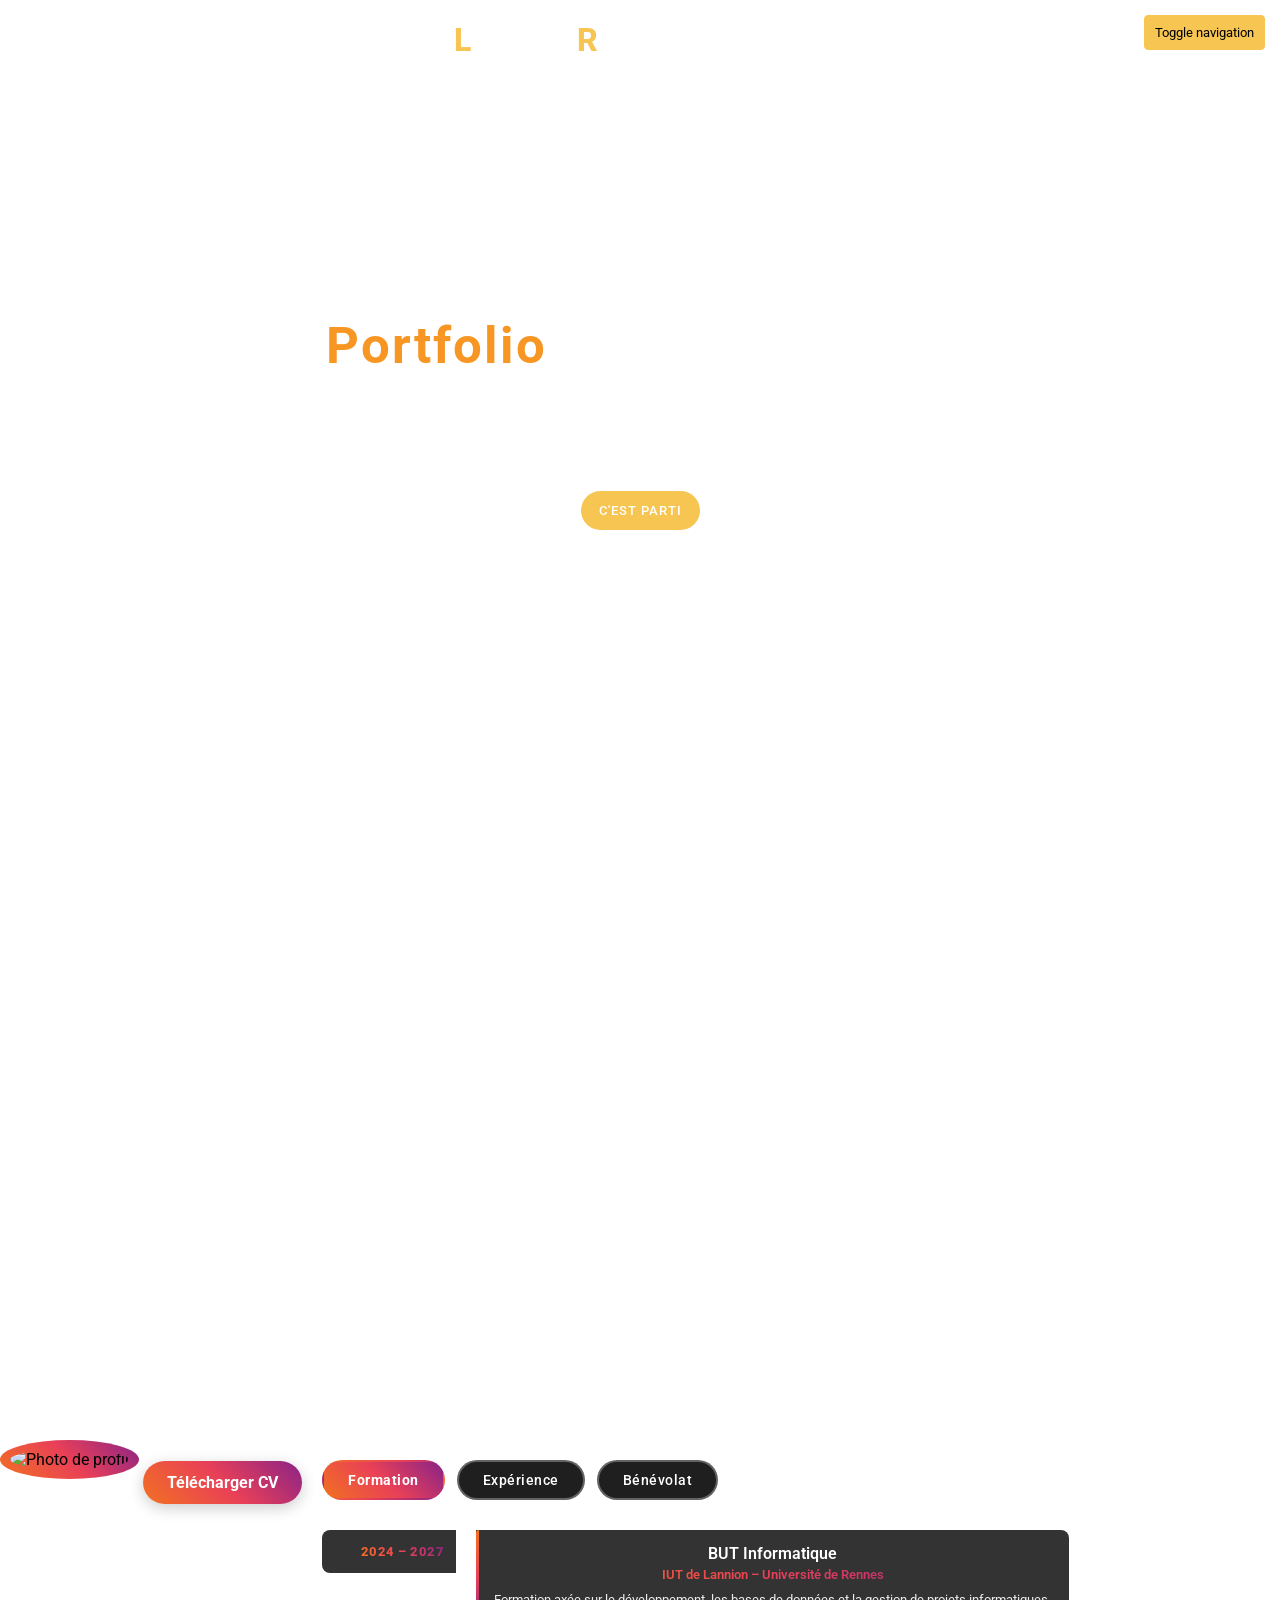
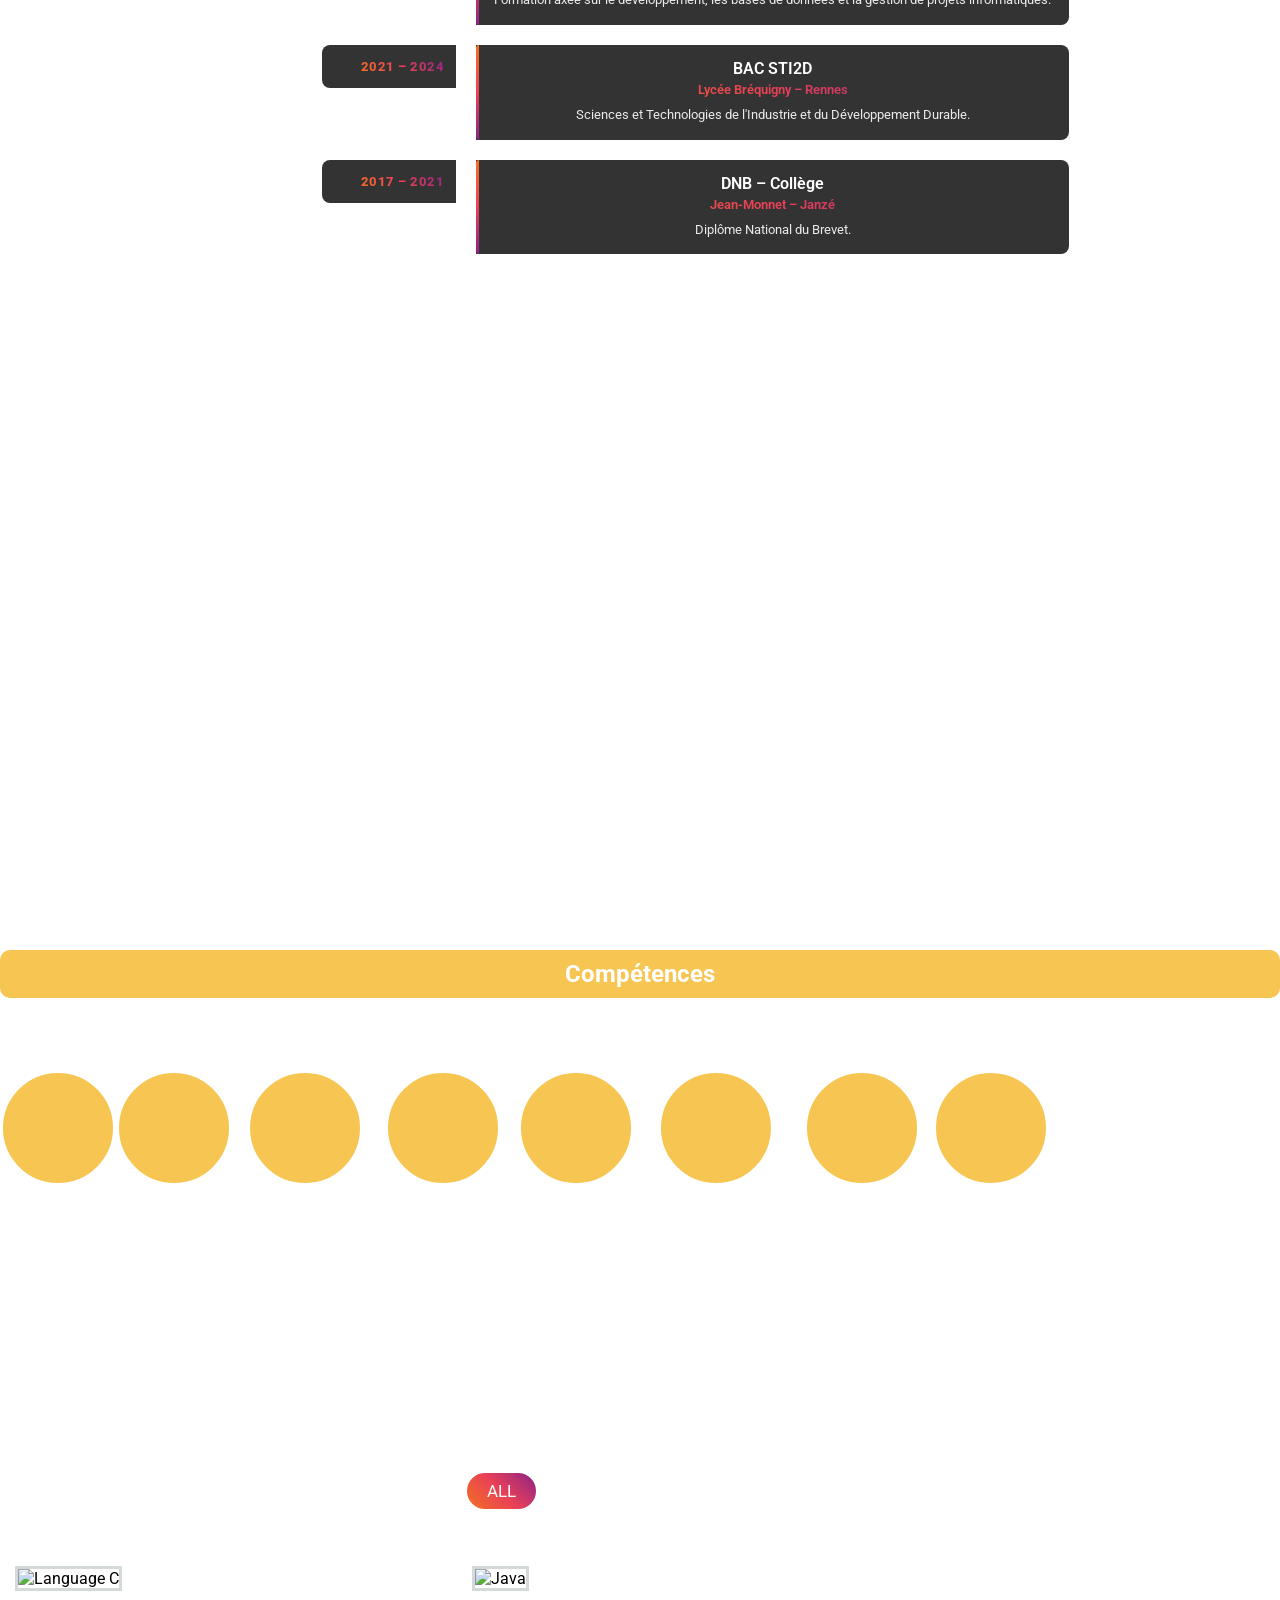
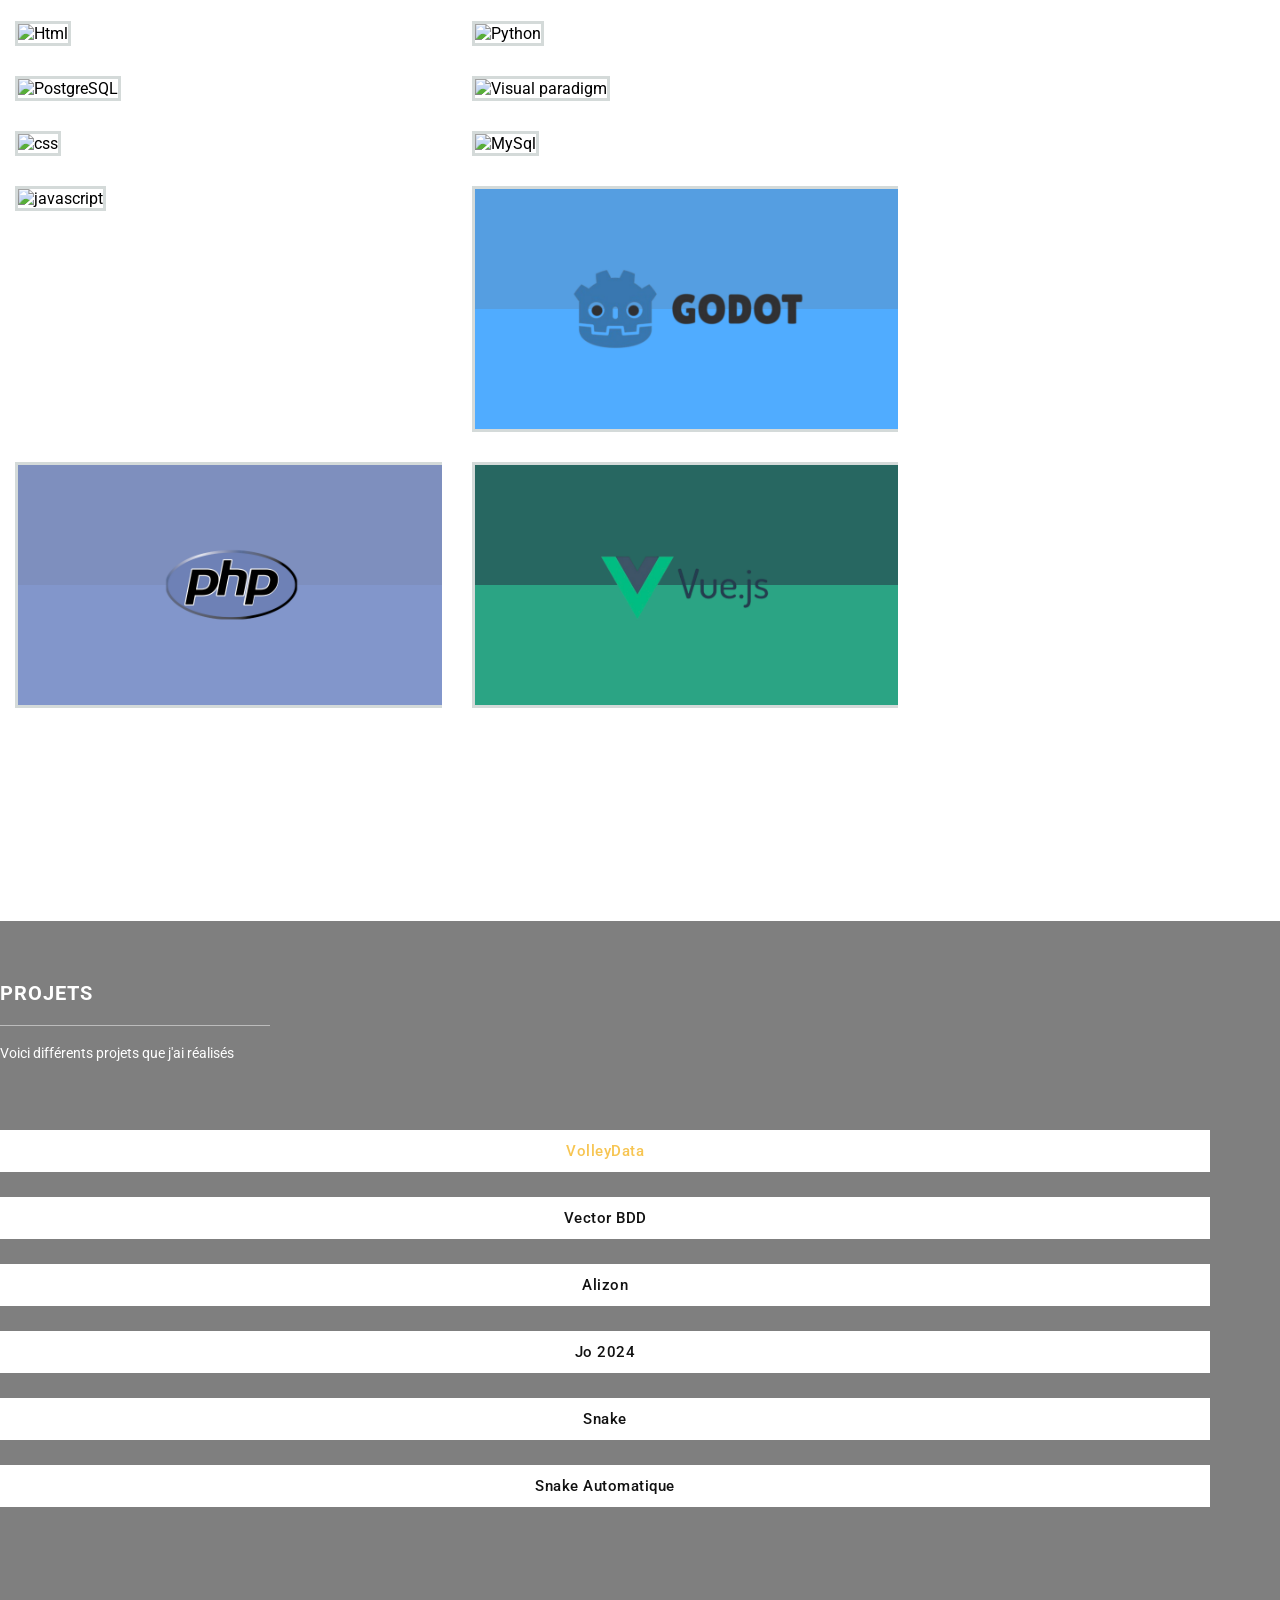
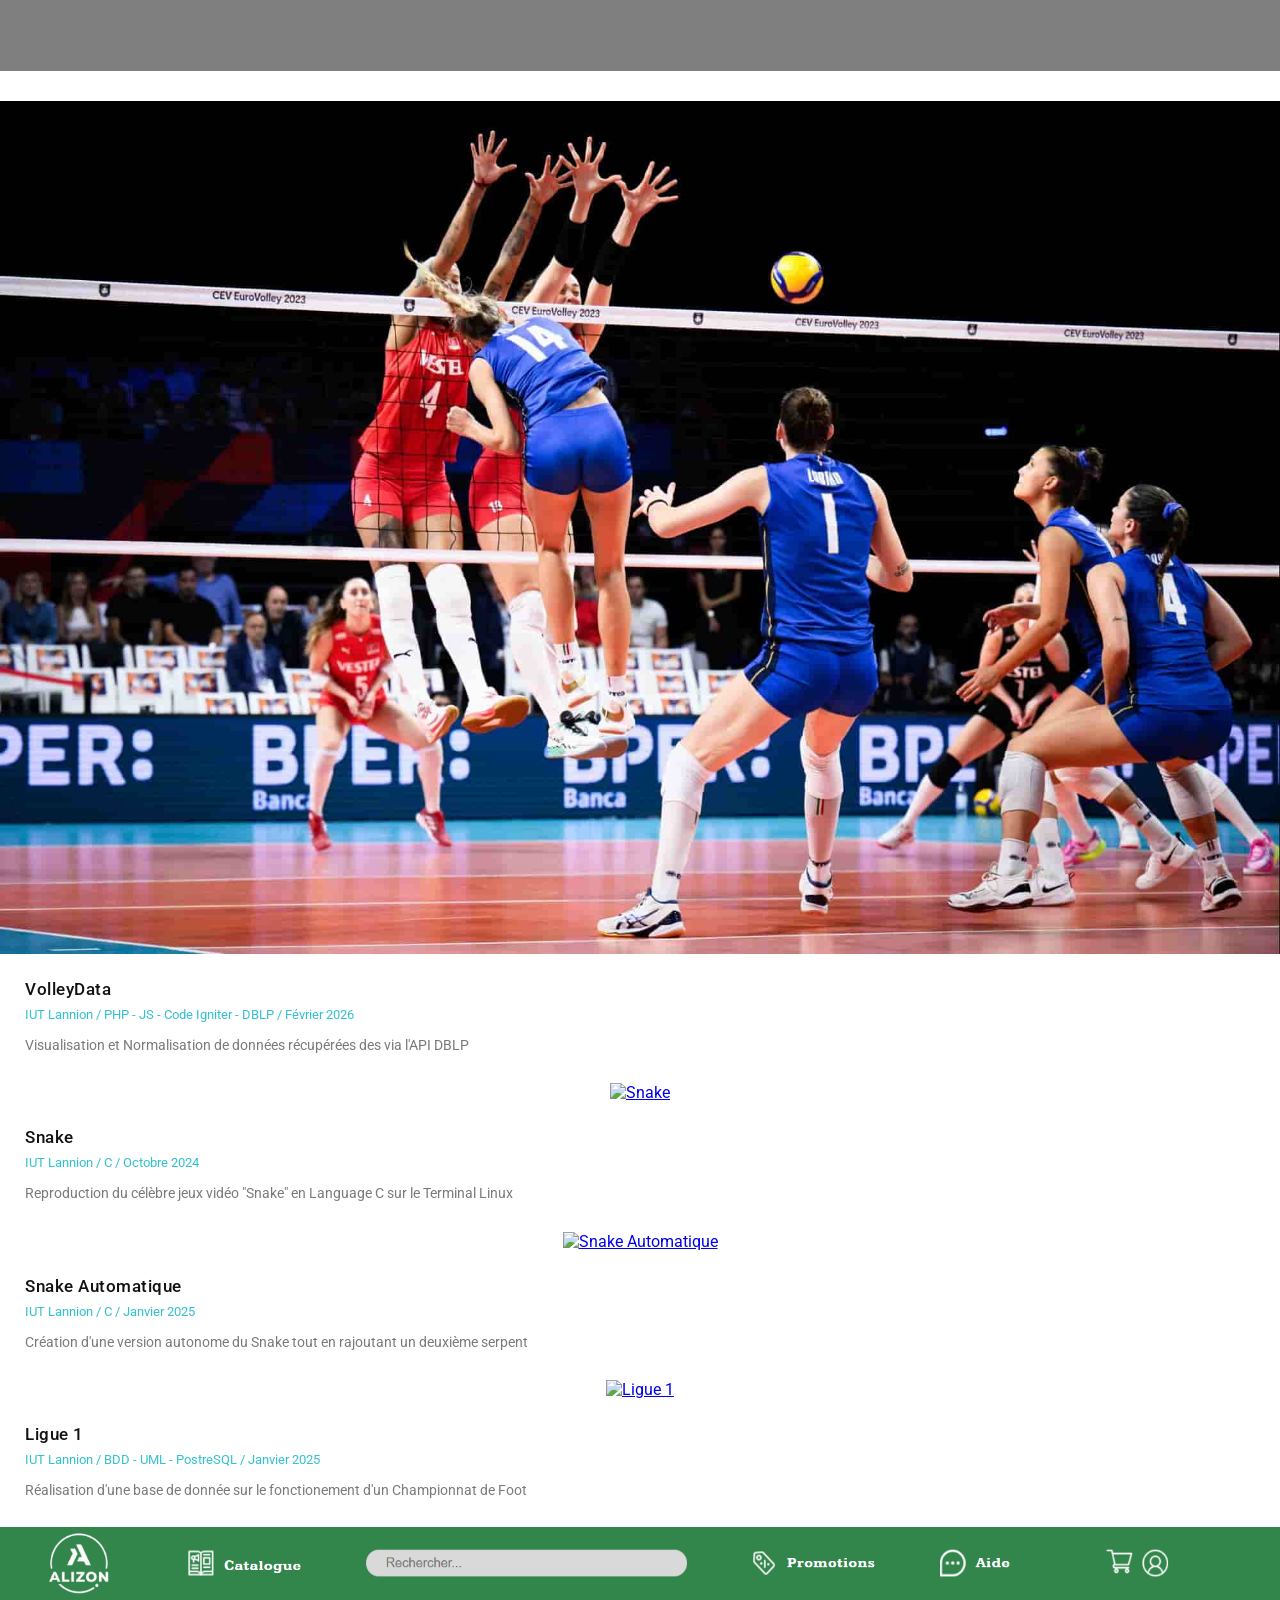
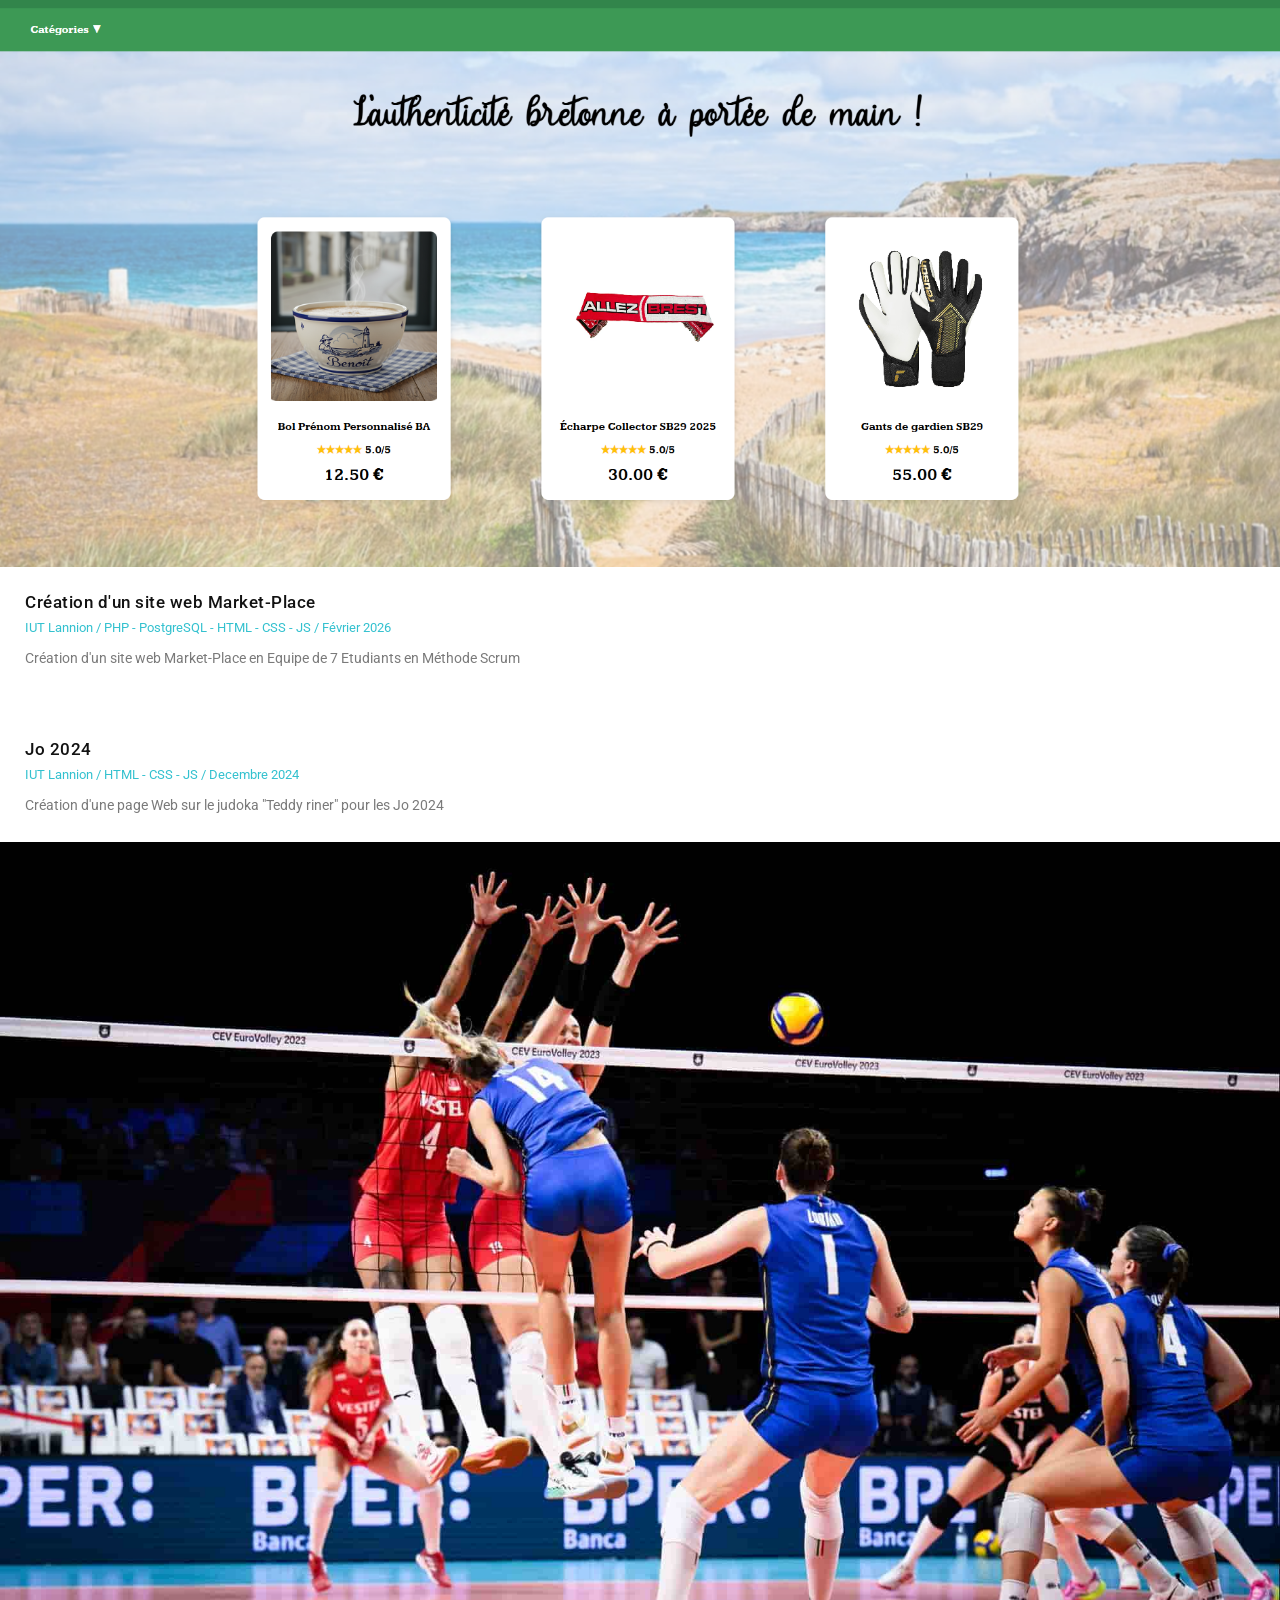
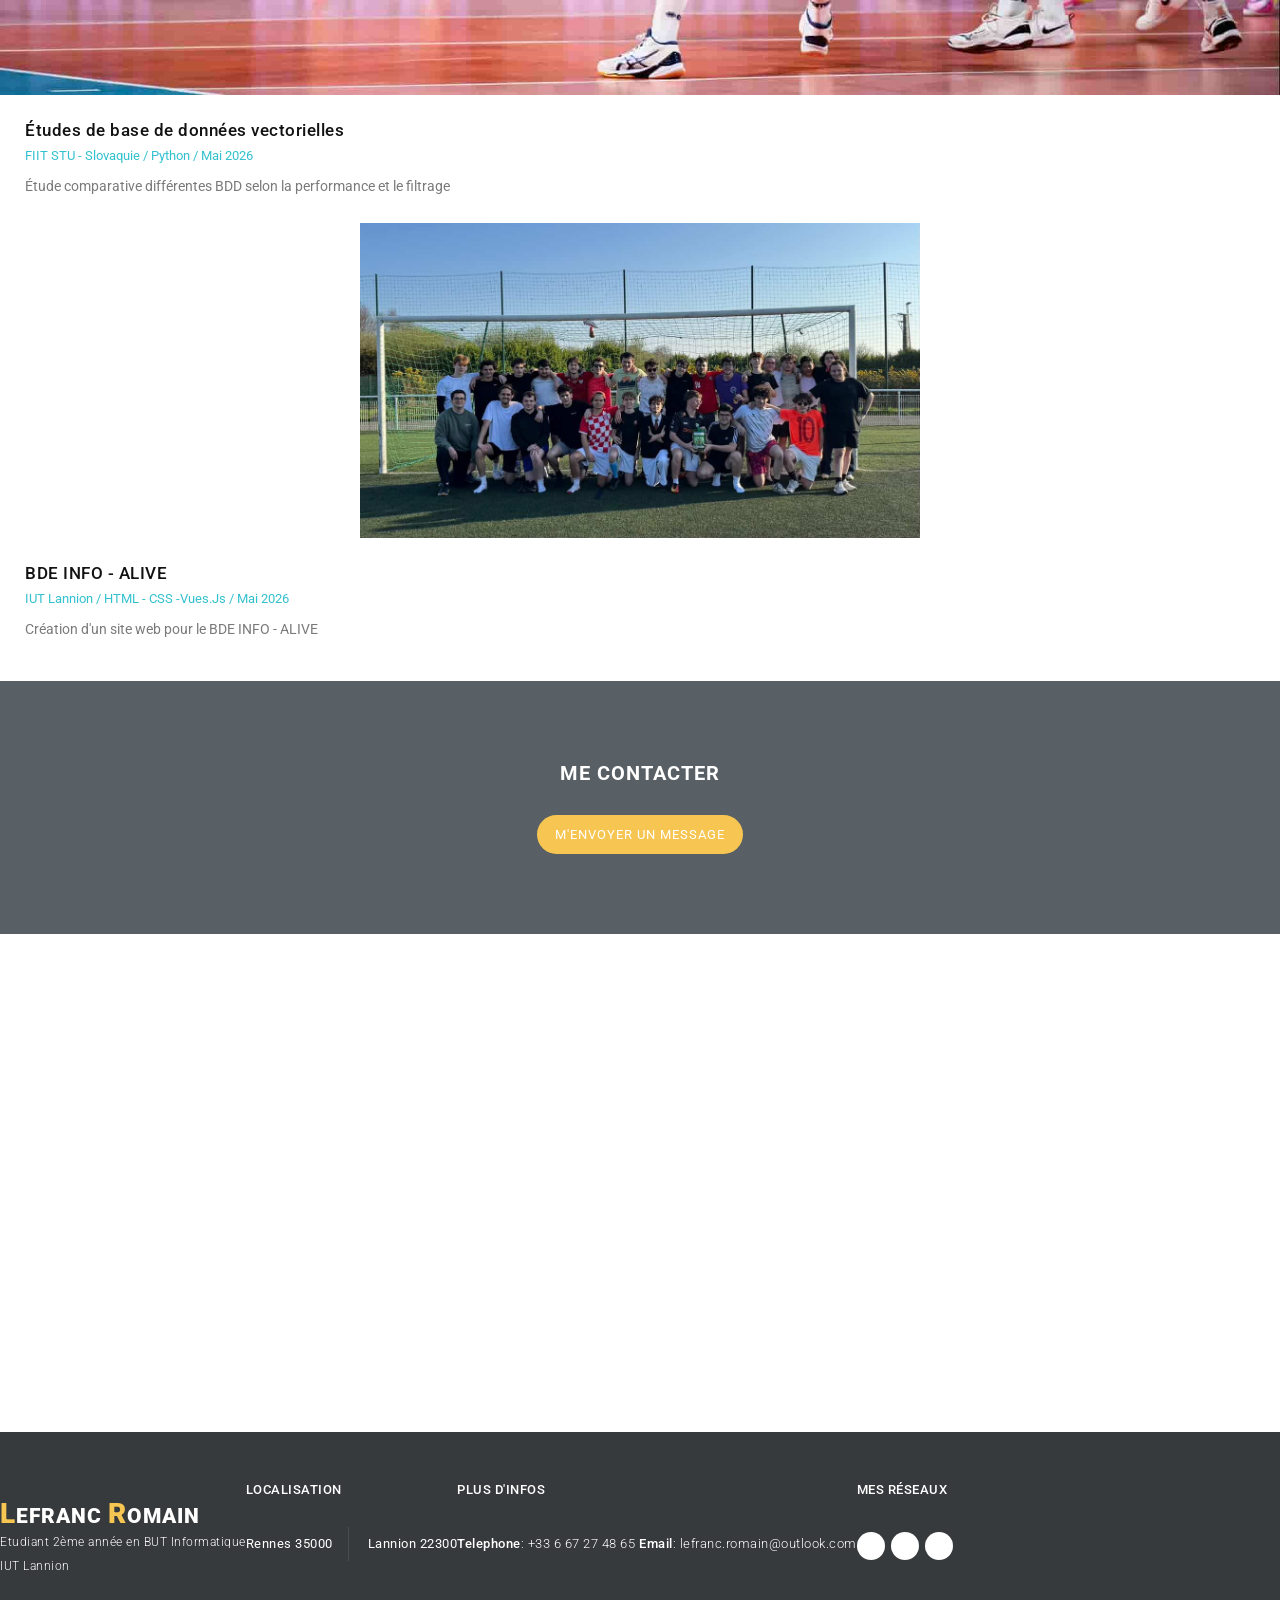
==== index.html @ b7c83e66 "fix" ====
<!DOCTYPE html>
<html>
    <head>
        <meta charset="utf-8">
        <meta http-equiv="X-UA-Compatible" content="IE=edge,chrome=1">
        <title>Lefranc Romain</title>
        <meta name="description" content="Portfolio">
        <meta name="viewport" content="width=device-width, initial-scale=1">
        
        <link href="https://fonts.googleapis.com/css?family=Open+Sans:300,400,600,700,800" rel="stylesheet">
        <link href="https://fonts.googleapis.com/css?family=Roboto:100,300,400,500,700,900" rel="stylesheet">
        
        <link rel="apple-touch-icon" href="apple-touch-icon.png">

        <link rel="stylesheet" href="css/bootstrap.min.css">
        <link rel="stylesheet" href="css/bootstrap-theme.min.css">
        <link rel="stylesheet" href="css/fontAwesome.css">
        <link rel="stylesheet" href="css/hero-slider.css">
        <link rel="stylesheet" href="css/owl-carousel.css">
        <link rel="stylesheet" href="css/templatemo-style.css">
        <link rel="stylesheet" href="css/lightbox.css">

        <script src="js/vendor/modernizr-2.8.3-respond-1.4.2.min.js"></script>
    </head>
    <body>
        <header>
            <div class="header">
                <div class="container">
                    <nav class="navbar navbar-inverse" role="navigation">
                        <div class="navbar-header">
                            <button type="button" id="nav-toggle" class="navbar-toggle" data-toggle="collapse" data-target="#main-nav">
                                <span class="sr-only">Toggle navigation</span>
                                <span class="icon-bar"></span>
                                <span class="icon-bar"></span>
                                <span class="icon-bar"></span>
                            </button>
                            <a href="#" class="navbar-brand scroll-top"><em>L</em>efranc <em>R</em>omain</a>
                        </div>
                        <!--/.navbar-header-->
                        <div id="main-nav" class="collapse navbar-collapse">
                            <ul class="nav navbar-nav">
                                <li><a href="#" class="scroll-top">Accueil</a></li>
                                <li><a href="#" class="scroll-link" data-id="parcour">Parcours</a></li>
                                <li><a href="#" class="scroll-link" data-id="about">Compétences</a></li>
                                <li><a href="#" class="scroll-link" data-id="blog">Projets</a></li>
                                <li><a href="#" class="scroll-link" data-id="contact-us">Me contacter</a></li>
                                <li><a href="index_en.html">English</a></li>
                            </ul>
                        </div>
                        <!--/.navbar-collapse-->
                    </nav>
                    <!--/.navbar-->
                </div>
                <!--/.container-->
            </div>
            
        </header>
        <main>

            <div class="parallax-content baner-content" id="home">
                <div class="container">
                    <div class="text-content">
                        <h2><em>Portfolio</em><span> Lefranc</span> Romain</h2>
                        <p>Étudiant en deuxième année de BUT Informatique à l'IUT de Lannion, je recherche une alternance dans le domaines de l’exploitation de données et/ou Web développeur. </p>
                        <div class="primary-button">
                            <a href="#" class="scroll-link" data-id="parcour">C'est parti</a>
                        </div>
                    </div>
                </div>
            </div>

            <div class="parallax-content ton-content" id="parcour">
                <div class="container">
                    <div class="col-md-4 text-end profile-box">
                        <img src="img/0.jpg" alt="Photo de profil">
                        <a href="/img/CV_Lefranc_Romain.pdf" class="btn btn-primary mt-2" download>Télécharger CV</a>
                    </div>
                    <div class="col-md-8">
                        <div class="parcours-tabs">
                            <div class="parcours-tabs-btns">
                                <button class="parcours-btn active" onclick="switchParcours('formation', this)">
                                    <span>
                                    </span> Formation
                                </button>
                                <button class="parcours-btn" onclick="switchParcours('experience', this)">
                                    <span></span> Expérience
                                </button>
                                <button class="parcours-btn" onclick="switchParcours('benevolat', this)">
                                    <span></span> Bénévolat
                                </button>
                            </div>

                            <!-- FORMATION -->
                            <div id="parcours-formation" class="parcours-content active">
                                <div class="parcours-card">
                                    <div class="parcours-card-year"><span>2024 – 2027</span></div>
                                    <div class="parcours-card-body">
                                        <h3>BUT Informatique</h3>
                                        <a href="https://iut-lannion.univ-rennes.fr/" target="_blank">IUT de Lannion – Université de Rennes</a>
                                        <p>Formation axée sur le développement, les bases de données et la gestion de projets informatiques.</p>
                                    </div>
                                </div>
                                <div class="parcours-card">
                                    <div class="parcours-card-year"><span>2021 – 2024</span></div>
                                    <div class="parcours-card-body">
                                        <h3>BAC STI2D</h3>
                                        <a href="https://lycee-brequigny.fr/" target="_blank">Lycée Bréquigny – Rennes</a>
                                        <p>Sciences et Technologies de l'Industrie et du Développement Durable.</p>
                                    </div>
                                </div>
                                <div class="parcours-card">
                                    <div class="parcours-card-year"><span>2017 – 2021</span></div>
                                    <div class="parcours-card-body">
                                        <h3>DNB – Collège</h3>
                                        <a href="https://www.collegejeanmonnet-janze.ac-rennes.fr/" target="_blank">Jean-Monnet – Janzé</a>
                                        <p>Diplôme National du Brevet.</p>
                                    </div>
                                </div>
                            </div>

                            <!-- EXPÉRIENCE -->
                            <div id="parcours-experience" class="parcours-content">
                                <div class="parcours-card">
                                    <div class="parcours-card-year"><span>Avr. – Juin 2026</span></div>
                                    <div class="parcours-card-body">
                                        <h3>Stage – Bases de données vectorielles</h3>
                                        <a href="#" target="_blank">FIIT STU Slovakia – Bratislava</a>
                                        <ul>
                                            <li>Extraction, découpage et vectorisation de contrats PDF pour les rendre exploitables.</li>
                                            <li>Étude comparative de différentes BDD vectorielles selon la performance et le filtrage.</li>
                                        </ul>
                                    </div>
                                </div>
                                <div class="parcours-card">
                                    <div class="parcours-card-year"><span>Juil. – Août 2025</span></div>
                                    <div class="parcours-card-body">
                                        <h3>Location vélo</h3>
                                        <a href="https://www.veloodelaforet.fr/" target="_blank">Véloo de la Forêt - Sable d'olonne</a>
                                        <ul>
                                            <li>Relation client et conseil.</li>
                                            <li>Gestion de caisse.</li>
                                        </ul>
                                    </div>
                                </div>
                                <div class="parcours-card">
                                    <div class="parcours-card-year"><span>Juil. – Août 2025</span></div>
                                    <div class="parcours-card-body">
                                        <h3>Plongeur | Préparateur Entrées Desserts</h3>
                                        <a href="https://fr.restaurantguru.com/la-gargote-Olonne-sur-Mer">Restaurant La Fleur de Sel - Sable d'olonne</a>
                                        <ul>
                                            <li>Travail en équipe en environnement de restauration.</li>
                                            <li>Préparation des entrées et desserts.</li>
                                        </ul>
                                    </div>
                                </div>
                            </div>
                            <!-- BÉNÉVOLAT -->
                            <div id="parcours-benevolat" class="parcours-content">
                                <div class="parcours-card">
                                    <div class="parcours-card-year"><span>Dec 2025 - Ajr</span></div>
                                    <div class="parcours-card-body">
                                        <h3>Vice-président / Trésorier -  Inter-Asso</h3>
                                        <a href="https://inter-asso.fr/" target="_blank">Inter-Asso - IUT Lannion</a>
                                        <ul>
                                            <li>Coordination des associations de l'IUT</li>
                                            <li>Gestion des finances de l'association et des événements de Lannion</li>
                                        </ul>
                                    </div>
                                </div>
                                <div class="parcours-card">
                                    <div class="parcours-card-year"><span>Sept 2025 - Ajr</span></div>
                                    <div class="parcours-card-body">
                                        <h3>Vice-président -  BDE INFO</h3>
                                        <a href="https://alive.inter-asso.fr/">Alive - IUT Lannion</a>
                                        <ul>
                                            <li>Coordination des événements du BDE INFO</li>
                                            <li>Gestion administrative et logistique</li>
                                        </ul>
                                    </div>
                                </div>
                                <div class="parcours-card">
                                    <div class="parcours-card-year"><span>Sept 2025 - Ajr</span></div>
                                    <div class="parcours-card-body">
                                        <h3>Trésorier -  BPM</h3>
                                        <a href="https://www.gralon.net/mairies-france/cotes-d-armor/association-beat-per-minute-bpm-lannion_W223000719.htm">BPM - IUT Lannion</a>
                                        <ul>
                                            <li>Gestion des finances de l'association</li>
                                            <li>Location de matériel de musique</li>
                                        </ul>
                                    </div>
                                </div>
                                <div class="parcours-card">
                                    <div class="parcours-card-year"><span>Juin 2025 - Ajr</span></div>
                                    <div class="parcours-card-body">
                                        <h3>Croix Rouge - Social</h3>
                                        <a href="https://www.croix-rouge.fr/unite-locale-de-rennes">Croix Rouge - Rennes</a>
                                        <ul>
                                            <li>Distribution d'aliments aux personnes dans le besoin</li>
                                            <li>Récolte de dons pour les événements de solidarité</li>
                                        </ul>
                                    </div>
                                </div>
                            </div>
                        </div>
                    </div>
                </div>
            </div>

            <section id="about" class="page-section">
                <div class="container">
                    <h1>Compétences</h1>
                    <div class="row">
                        <div class="col-md-3 col-sm-6 col-xs-12">
                            <div class="service-item">
                                <div class="icon" onclick="openOverlay('comp1')">
                                    <img src="/img/web.png" alt="">
                                </div>
                                <h4>Web</h4>
                            </div>
                        </div>
                        <div class="col-md-3 col-sm-6 col-xs-12">
                            <div class="service-item">
                                <div class="icon" onclick="openOverlay('comp2')">
                                    <img src="img/model.png" alt="" width="auto" height="60px">
                                </div>
                                <h4>Maquettage</h4>
                            </div>
                        </div>
                        <div class="col-md-3 col-sm-6 col-xs-12" >
                            <div class="service-item">
                                <div class="icon" onclick="openOverlay('comp3')">
                                    <img src="img/database.png" alt="" width="auto" height="60px">
                                </div>
                                <h4>Base de données</h4>
                            </div>
                        </div>
                        <div class="col-md-3 col-sm-6 col-xs-12">
                            <div class="service-item">
                                <div class="icon" onclick="openOverlay('comp4')">
                                    <img src="img/coding.png" alt="" width="auto" height="60px">
                                </div>
                                <h4>Développement</h4>                       
                            </div>
                        </div>
                        <div class="col-md-3 col-sm-6 col-xs-12">
                            <div class="service-item">
                                <div class="icon" onclick="openOverlay('comp5')">
                                    <img src="img/communiations.png" alt="" width="auto" height="60px">
                                </div>
                                <h4>Communication</h4>
                            </div>
                        </div>
                        <div class="col-md-3 col-sm-6 col-xs-12">
                            <div class="service-item">
                                <div class="icon" onclick="openOverlay('comp6')">
                                    <img src="img/project-management.png" alt="" width="auto" height="60px">
                                </div>
                                <h4>Gestion de projet</h4>
                            </div>
                        </div>
                        <div class="col-md-3 col-sm-6 col-xs-12">
                            <div class="service-item">
                                <div class="icon" onclick="openOverlay('comp7')">
                                    <img src="img/teamwork.png" alt="" width="auto" height="60px">
                                </div>
                                <h4>Travail en équipe</h4>
                            </div>
                        </div>
                        <div class="col-md-3 col-sm-6 col-xs-12">
                            <div class="service-item">
                                <div class="icon" onclick="openOverlay('comp8')">
                                    <img src="img/autonomy.png" alt="" width="auto" height="60px">
                                </div>
                                <h4>Autonome</h4>
                            </div>
                        </div>
                    </div>
                </div>
                    <!-- Overlay pour la  compétance 1 -->
                <div class="overlay" id="overlay-comp1">
                    <div class="overlay-content">
                        <span class="close-btn" onclick="closeOverlay('comp1')">&times;</span>
                        <h2> Développement d'interfaces web</h2>
                        <div class="comp-cards">
                            <div class="comp-card-projet">
                                <a href="https://Romainlfr.github.io">
                                    <img src="img/jo.jpg" class="img_projet" alt="">
                                </a>
                                <div class="projet-content">
                                    <h3>Création d'un site Web sur les JO 2024</h3>
                                    <p>Nom du projet : JO 2024</p>
                                </div>
                            </div>

                            <div class="comp-card-projet">
                                <h2>A venir...</h2>
                            </div>
                        </div>
                    </div>
                </div>

                <!-- Overlay pour la  compétance 2 -->
                <div class="overlay" id="overlay-comp2">
                    <div class="overlay-content">
                        <span class="close-btn" onclick="closeOverlay('comp2')">&times;</span>
                        <h2> Maquettage de site web</h2>
                        <div class="comp-cards">
                            <div class="comp-card-projet">
                                <a href="https://Romainlfr.github.io">
                                    <img src="img/jo.jpg" class="img_projet" alt="">
                                </a>
                                <div class="projet-content">
                                    <h3>Création d'un site Web sur les JO 2024</h3>
                                    <p>Nom du projet : JO 2024</p>
                                </div>
                            </div>
                            <div class="comp-card-projet">
                                <h2>A venir...</h2>t 
                            </div>
                        </div>
                    </div>
                </div>

                <!-- Overlay pour la  compétance 3 -->
                <div class="overlay" id="overlay-comp3">
                    <div class="overlay-content">
                        <span class="close-btn" onclick="closeOverlay('comp3')">&times;</span>
                        <h2> Exploitation d’une base de données </h2>
                        <div class="comp-cards">
                            <div class="comp-card-projet">
                                <a href="https://docs.google.com/document/d/1BQEt5dt-nfdzQMypcBzN3UM1h3aDM76-HFcHTdTfLeo/edit?usp=sharing">
                                    <img src="img/Ligue_1.webp" class="img_projet" alt="">
                                </a>
                                <div class="projet-content">
                                    <h3>Réalisation d'une base de donnée sur un Championnat</h3>
                                    <p>Nom du projet : Ligue 1</p>
                                </div>
                            </div>
                            <div class="comp-card-projet">
                                <h2>A venir...</h2>
                            </div>
                        </div>
                    </div>
                </div>

                <!-- Overlay pour la  compétance 4 -->
                <div class="overlay" id="overlay-comp4">
                    <div class="overlay-content">
                        <span class="close-btn" onclick="closeOverlay('comp4')">&times;</span>
                        <h2> Développement informatique</h2>
                        <div class="comp-cards">
                            <div class="comp-card-projet">
                                <a href="https://github.com/Romain-lfr/Snake">
                                    <img src="img/Snake.png" class="img_projet" alt="" href="">
                                </a>
                                <div class="projet-content">
                                    <h3>Reproduction du jeux vidéo "Snake"</h3>
                                    <p>Nom du projet : Snake</p>
                                </div>
                            </div>
                            <div class="comp-card-projet">
                                <a href="https://github.com/Romain-lfr/Snake-auto">
                                    <img src="img/Snake_auto.webp" class="img_projet" alt="" href="">
                                </a>
                                <div class="projet-content">
                                    <h3>Création d'une version autonome du Snake</h3>
                                    <p>Nom du projet : Snake Automatique</p>
                                </div>
                            </div>
                        </div>
                    </div>
                </div>

                <!-- Overlay pour la  compétance 5 -->
                <div class="overlay" id="overlay-comp5">
                    <div class="overlay-content">
                        <span class="close-btn" onclick="closeOverlay('comp5')">&times;</span>
                        <h2> Capacité d'écoute active et d'expression claire</h2>
                        <div class="comp-cards">
                            <div class="comp-card-projet">
                                <a href="https://docs.google.com/document/d/1BQEt5dt-nfdzQMypcBzN3UM1h3aDM76-HFcHTdTfLeo/edit?usp=sharing">
                                    <img src="img/Ligue_1.webp" class="img_projet" alt="">
                                </a>
                                <div class="projet-content">
                                    <h3>Réalisation d'une base de donnée sur un Championnat</h3>
                                    <p>Nom du projet : Ligue 1</p>
                                </div>
                            </div>
                            <div class="comp-card-projet">
                                <h2>A venir...</h2>
                            </div>
                        </div>
                    </div>
                </div>

                <!-- Overlay pour la  compétance 6 -->
                <div class="overlay" id="overlay-comp6">
                    <div class="overlay-content">
                        <span class="close-btn" onclick="closeOverlay('comp6')">&times;</span>
                        <h2> Planification stratégique et gestion du temps</h2>
                        <div class="comp-cards">
                            <div class="comp-card-projet">
                                <a>
                                    <img src="./img/danse.png" class="img_projet" alt="">
                                </a>
                                <div class="projet-content">
                                    <h3>Planification d'un projet informatique</h3>
                                    <p>Nom du projet : EllaDanse</p>
                                </div>
                            </div>
                            <div class="comp-card-projet">
                                <h2>A venir...</h2>
                            </div>
                        </div>
                    </div>
                </div>

                <!-- Overlay pour la  compétance 7 -->
                <div class="overlay" id="overlay-comp7">
                    <div class="overlay-content">
                        <span class="close-btn" onclick="closeOverlay('comp7')">&times;</span>
                        <h2> Collaboration et a l'écoute</h2>
                        <div class="comp-cards">
                            <div class="comp-card-projet">
                                <a href="https://github.com/Romain-lfr/Snake-auto">
                                    <img src="img/Snake_auto.webp" class="img_projet" alt="" href="">
                                </a>
                                <div class="projet-content">
                                    <h3>Création d'une version autonome du Snake</h3>
                                    <p>Nom du projet : Snake Automatique</p>
                                </div>
                            </div>
                            <div class="comp-card-projet">
                                <a href="https://Romainlfr.github.io">
                                    <img src="img/jo.jpg" class="img_projet" alt="">
                                </a>
                                <div class="projet-content">
                                    <h3>Création d'un site Web sur les JO 2024</h3>
                                    <p>Nom du projet : JO 2024</p>
                                </div>
                            </div>
                        </div>
                    </div>
                </div>

                <!-- Overlay pour la  compétance 8 -->
                <div class="overlay" id="overlay-comp8">
                    <div class="overlay-content">
                        <span class="close-btn" onclick="closeOverlay('comp8')">&times;</span>
                        <h2> Autonome</h2>
                        <div class="comp-cards">
                            <div class="comp-card-projet">
                                <a href="https://github.com/Romain-lfr/Snake">
                                    <img src="img/Snake.png" class="img_projet" alt="" href="">
                                </a>
                                <div class="projet-content">
                                    <h3>Reproduction du jeux vidéo "Snake"</h3>
                                    <p>Nom du projet : Snake</p>
                                </div>
                            </div>
                            <div class="comp-card-projet">
                                <h2>A venir...</h2>
                            </div>
                        </div>
                    </div>
                </div>
                
            </section>

            <section id="about" class="gallery">
                <div class="container">
                    <div class="row">
                        <div class="gallery-filter">
                            <span class="filter-item active" data-filter="all">all</span>
                            <span class="filter-item" data-filter="web">Web</span>
                            <span class="filter-item" data-filter="dev">Dev</span>
                            <span class="filter-item" data-filter="bdd">Bdd</span>
                        </div>
                    </div>
                    <div class="row">
                        <div class="gallery-item dev">
                            <div class="gallery-item-inner">
                                <img src="./img/C.png" alt="Language C">
                            </div>
                        </div>
                        <div class="gallery-item dev">
                            <div class="gallery-item-inner">
                                <img src="./img/Dev.png" alt="Java">
                            </div>
                        </div>
                        <div class="gallery-item web">
                            <div class="gallery-item-inner">
                                <img src="./img/html.png" alt="Html">
                            </div>
                        </div>
                        <div class="gallery-item dev">
                            <div class="gallery-item-inner">
                                <img src="./img/Python.png" alt="Python">
                            </div>
                        </div>
                        <div class="gallery-item bdd">
                            <div class="gallery-item-inner">
                                <img src="./img/PostgreSQL.png" alt="PostgreSQL">
                            </div>
                        </div>
                        <div class="gallery-item bdd">
                            <div class="gallery-item-inner">
                                <img src="./img/VisualParadigm.png" alt="Visual paradigm">
                            </div>
                        </div>
                        <div class="gallery-item web">
                            <div class="gallery-item-inner">
                                <img src="./img/css.png" alt="css">
                            </div>
                        </div>
                        <div class="gallery-item bdd">
                            <div class="gallery-item-inner">
                                <img src="./img/Bdd.png" alt="MySql">
                            </div>
                        </div>
                        <div class="gallery-item web">
                            <div class="gallery-item-inner">
                                <img src="./img/JavaScript.png" alt="javascript">
                            </div>
                        </div>
                        <div class="gallery-item dev">
                            <div class="gallery-item-inner">
                                <img src="./img/godot.png" alt="godot">
                            </div>
                        </div>
                        <div class="gallery-item web">
                            <div class="gallery-item-inner">
                                <img src="./img/Php.png" alt="php">
                            </div>
                        </div>
                        <div class="gallery-item web">
                            <div class="gallery-item-inner">
                                <img src="./img/Vue.js.png" alt="Vues.js">
                            </div>
                        </div>
                    </div>
                </div>
            </section>

            <!-- PROJETS -->
            <div class="tabs-content" id="blog">
                <div class="container">
                    <div class="row">
                        <div class="wrapper">
                            <div class="col-md-4">
                                <div class="section-heading">
                                    <h4>Projets</h4>
                                    <div class="line-dec"></div>
                                    <p>Voici différents projets que j'ai réalisés</p>
                                    <ul class="tabs clearfix" data-tabgroup="first-tab-group">
                                        <li><a href="#tab1" class="active">VolleyData</a></li>
                                        <li><a href="#tab7">Vector BDD</a></li>
                                        <li><a href="#tab5">Alizon</a></li>
                                        <li><a href="#tab6">Jo 2024</a></li>
                                        <li><a href="#tab2">Snake</a></li>
                                        <li><a href="#tab3">Snake Automatique</a></li>
                                        <li><a href="#tab4">Ligue 1</a></li>
                                        <li><a href="#tab8">BDE INFO</a></li>
                                    
                                    </ul>
                                </div>
                            </div>
                            <div class="col-md-8">
                                <section id="first-tab-group" class="tabgroup">
                                    <div id="tab1">
                                        <a href="https://github.com/Romain-lfr/R4.C.10-Analyse-Volley"><img src="img/volley.jpg" alt="Volley"></a>
                                        <div class="text-content">
                                            <h4>VolleyData</h4>
                                            <span><a href="#">IUT Lannion</a> / <a href="#"> PHP - JS - Code Igniter - DBLP </a> / <a href="#"> Février 2026 </a></span>
                                            <p>Visualisation et Normalisation de données récupérées des via l'API DBLP</p>
                                        </div>
                                    </div>
                                    <div id="tab2">
                                        <a href="https://github.com/Romain-lfr/Snake"><img src="img/Snake.png" alt="Snake"></a>
                                        <div class="text-content">
                                            <h4>Snake</h4>
                                            <span><a href="#">IUT Lannion</a> / <a href="#"> C </a> / <a href="#"> Octobre 2024 </a></span>
                                            <p>Reproduction du célèbre jeux vidéo "Snake" en Language C sur le Terminal Linux</p>
                                        </div>
                                    </div>
                                    <div id="tab3">
                                        <a href="https://github.com/Romain-lfr/Snake-auto"><img src="img/Snake_auto.webp" alt="Snake Automatique"></a>
                                        <div class="text-content">
                                            <h4>Snake Automatique</h4>
                                            <span><a href="#">IUT Lannion</a> / <a href="#"> C </a> / <a href="#"> Janvier 2025 </a></span>
                                            <p>Création d'une version autonome du Snake tout en rajoutant un deuxième serpent</p>
                                        </div>
                                    </div>
                                    <div id="tab4">
                                        <a href="https://docs.google.com/document/d/1BQEt5dt-nfdzQMypcBzN3UM1h3aDM76-HFcHTdTfLeo/edit?usp=sharing"><img src="img/Ligue_1.webp" alt="Ligue 1"></a>
                                        <div class="text-content">
                                            <h4>Ligue 1</h4>
                                            <span><a href="#">IUT Lannion</a> / <a href="#"> BDD - UML - PostreSQL </a> / <a href="#"> Janvier 2025 </a></span>
                                            <p>Réalisation d'une base de donnée sur le fonctionement d'un Championnat de Foot</p>
                                        </div>
                                    </div>
                                    <div id="tab5">
                                        <img src="img/Alizon.png" alt="Alizon" style="height: 40rem; width: auto;">
                                        <div class="text-content">
                                            <h4>Création d'un site web Market-Place</h4>
                                            <span><a href="#">IUT Lannion</a> / <a href="#"> PHP - PostgreSQL - HTML - CSS - JS </a> / <a href="#"> Février 2026 </a></span>
                                            <p>Création d'un site web Market-Place en Equipe de 7 Etudiants en Méthode Scrum</p>
                                        </div>
                                    </div>
                                    <div id="tab6">
                                        <a href="https://Romainlfr.github.io"><img src="img/jo.jpg" alt=""></a>
                                        <div class="text-content">
                                            <h4>Jo 2024</h4>
                                            <span><a href="#">IUT Lannion</a> / <a href="#"> HTML - CSS - JS </a> / <a href="#"> Decembre 2024 </a></span>
                                            <p>Création d'une page Web sur le judoka "Teddy riner" pour les Jo 2024</p>
                                        </div>
                                    </div>
                                    <div id="tab7">
                                        <a href="https://github.com/Romain-lfr/R4.C.10-Analyse-Volley"><img src="img/volley.jpg" alt="Vector BDD"></a>
                                        <div class="text-content">
                                            <h4>Études de base de données vectorielles</h4>
                                            <span><a href="#">FIIT STU - Slovaquie </a> / <a href="#"> Python </a> / <a href="#"> Mai 2026 </a></span>
                                            <p>Étude comparative différentes BDD selon la performance et le filtrage</p>
                                        </div>
                                    </div>
                                    <div id="tab8">
                                        <a href="https://alive.inter-asso.fr/"><img src="img/equipe.jpg" style="height: 35svh; width: auto;" alt="Equipe Alive"></a>
                                        <div class="text-content">
                                            <h4>BDE INFO - ALIVE</h4>
                                            <span><a href="#">IUT Lannion</a> / <a href="#"> HTML - CSS -Vues.Js </a> / <a href="#"> Mai 2026 </a></span>
                                            <p>Création d'un site web pour le BDE INFO - ALIVE</p>
                                        </div>
                                    </div>
                                </section>
                            </div>
                        </div>
                        
                        <!--
                        <div class="interet">
                            <div class="tabulation present" data-target="centre1"><a>Sport</a></div>
                            <div class="tabulation" data-target="centre2"><a>Musique</a></div>
                            <div class="tabulation" data-target="centre3"><a>Divers</a></div>
                        </div>

                        <div id="centre1" class="centre present">
                            <div class="photo">
                                <img src="./img/bad.jpg" alt="Badminton">
                                <div class="photo-title">Badminton</div>
                            </div>
                            <div class="photo">
                                <img src="./img/foot.jpg" alt="Football">
                                <div class="photo-title">Football</div>
                            </div>
                            <div class="photo">
                                <img src="./img/volley.jpg" alt="volley">
                                <div class="photo-title">Volley</div>
                            </div>
                        </div>

                        <div id="centre2" class="centre">
                            <div class="photo">
                                <img src="./img/tsew_the_kid.jpg" alt="tsew the kid">
                                <div class="photo-title">Tsew the kid</div>
                            </div>
                            <div class="photo">
                                <img src="./img/linkin_park.jpg" alt="Linkin Park">
                                <div class="photo-title">Linkin Park</div>
                            </div>
                            <div class="photo">
                                <img src="./img/luther.jpg" alt="Luther">
                                <div class="photo-title">Luther</div>
                            </div>
                        </div>

                        <div id="centre3" class="centre">
                            <div class="photo">
                                <img src="./img/dune.jpg" alt="Film">
                                <div class="photo-title">Film</div>
                            </div>
                            <div class="photo">
                                <img src="./img/jeux.jpg" alt="Jeux video">
                                <div class="photo-title">Jeux video</div>
                            </div>
                            <div class="photo">
                                <img src="./img/mixologie.jpg" alt="Mixologie">
                                <div class="photo-title">Mixologie</div>
                            </div>
                        </div>
                        -->
                    </div>
                </div>
            </div>
            <!--
            <div class="car">
                <div class="carousel">
                    <img src="./img/athlétisme.jpg" alt="Image 1">
                    <img src="./img/foot.jpg" alt="Image 2">
                    <img src="./img/bad.jpg" alt="Image 3">
                    <img src="./img/musique.jpg" alt="Image 4">
                </div>  
            </div>            
            -->
            
            <div id="contact-us">
                <div class="container">
                    <div class="section-heading">
                        <h4>Me contacter</h4>
                        <div class="pop-button">
                            <h4>M'envoyer un message</h4>
                        </div>
                    </div>
            
                    <div class="pop">
                        <span>✖</span>
                        <form id="contact" action="https://formspree.io/f/movepgbn" method="POST">
                            <input name="name" type="text" placeholder="Votre nom..." required>
                            <input name="email" type="email" placeholder="Votre email..." required>
                            <textarea name="message" rows="6" placeholder="Votre message..." required></textarea>
                            <button type="submit" class="btn">Envoyer</button>
                        </form>
                    </div>
                </div>
            </div>


            
            <div id="map">
                <iframe src="https://www.google.com/maps/embed?pb=!1m18!1m12!1m3!1d5260.469523183883!2d-3.4543869236654805!3d48.75831297131876!2m3!1f0!2f0!3f0!3m2!1i1024!2i768!4f13.1!3m3!1m2!1s0x48122c034b5275af%3A0x355e62516b08c22f!2sIUT%20de%20Lannion%20-%20Universit%C3%A9%20de%20Rennes!5e0!3m2!1sfr!2sfr!4v1743155533394!5m2!1sfr!2sfr" width="100%" height="500" frameborder="0" style="border:0" allowfullscreen></iframe>
            </div>
        </main>

        <footer>
            <div class="container">
                <div class="row">
                    <div class="col-md-4 col-sm-12">
                        <div class="logo">
                            <a class="logo-ft scroll-top"><em>L</em>efranc <em>R</em>omain</a>
                            <p>Etudiant 2ème année en BUT Informatique
                        <br>IUT Lannion</p>
                        </div>
                    </div>
                    <div class="col-md-3 col-sm-12">
                        <div class="location">
                            <h4>Localisation</h4>
                            <ul>
                                <li>Rennes 35000</li>
                                <li>Lannion 22300</li>
                            </ul>
                        </div>
                    </div>
                    <div class="col-md-3 col-sm-12">
                        <div class="contact-info">
                            <h4>Plus d'Infos</h4>
                            <ul>
                                <li><em>Telephone</em>: +33 6 67 27 48 65</li>
                                <li><em>Email</em>: lefranc.romain@outlook.com</li>
                            </ul>
                        </div>
                    </div>
                    <div class="col-md-2 col-sm-15">
                        <div class="connect-us">
                            <h4>Mes Réseaux</h4>
                            <ul>
                                <li><a href="https://www.linkedin.com/in/romain-lefranc-723712354/"><i class="fa fa-linkedin"></i></a></li>
                                <li><a href="https://github.com/Romain-lfr"><i class="fa fa-github"></i></a></li>
                                <li><a href="https://www.instagram.com/romain__lfr/"><i class="fa fa-instagram"></i></a></li>
                            </ul>
                        </div>
                    </div>
                </div>
            </div>
        </footer>

        <script src="https://ajax.googleapis.com/ajax/libs/jquery/1.11.2/jquery.min.js"></script>
        <script>window.jQuery || document.write('<script src="js/vendor/jquery-1.11.2.min.js"><\/script>')</script>

        <script src="js/vendor/bootstrap.min.js"></script>

        <script src="js/plugins.js"></script>
        <script src="js/main.js"></script>
        <script src="js/mail.js"></script>


        <script src="http://ajax.googleapis.com/ajax/libs/jquery/1.10.2/jquery.min.js" type="text/javascript"></script>
        <script type="text/javascript">
            $(document).ready(function() {
                // navigation click actions 
                $('.scroll-link').on('click', function(event){
                    event.preventDefault();
                    var sectionID = $(this).attr("data-id");
                    scrollToID('#' + sectionID, 750);
                });
                // scroll to top action
                $('.scroll-top').on('click', function(event) {
                    event.preventDefault();
                    $('html, body').animate({scrollTop:0}, 'slow');         
                });
                // mobile nav toggle
                $('#nav-toggle').on('click', function (event) {
                    event.preventDefault();
                    $('#main-nav').toggleClass("open");
                });
            });

            // scroll function
            function scrollToID(id, speed){
                var offSet = 50;
                var targetOffset = $(id).offset().top - offSet;
                var mainNav = $('#main-nav');
                $('html,body').animate({scrollTop:targetOffset}, speed);
                if (mainNav.hasClass("open")) {
                    mainNav.css("height", "1px").removeClass("in").addClass("collapse");
                    mainNav.removeClass("open");
                }
            }
            if (typeof console === "undefined") {
                console = {
                    log: function() { }
                };
            }

            window.addEventListener("scroll", function () {
            let scrollValue = window.scrollY;

                document.querySelectorAll(".ink").forEach((stain, index) => {
                    let directionX = (index % 2 === 0 ? 1 : -1);
                    let directionY = (index % 3 === 0 ? -1 : 1);
                    let speed = (index + 1) * 0.5;

                    let moveX = scrollValue * 0.1 * directionX * speed;
                    let moveY = scrollValue * 0.15 * directionY * speed;

                    stain.style.transform = `translate(${moveX}px, ${moveY}px)`;
                });
            });

            window.addEventListener("scroll", function () {
                const header = document.querySelector("header");
                
                if (window.scrollY > 50) {
                    header.classList.add("scrolled");
                } else {
                    header.classList.remove("scrolled");
                }
            });

            function toggleRessource(card) {
                card.classList.toggle('expanded');
            }

            function openOverlay(id) {
                document.getElementById(`overlay-${id}`).style.display = 'flex';
                document.body.classList.add('no-scroll'); // empêche le scroll du fond
            }

            function closeOverlay(id) {
                document.getElementById(`overlay-${id}`).style.display = 'none';
                document.body.classList.remove('no-scroll'); // réactive le scroll du fond
            }

            

            /*animation*/
            document.addEventListener("DOMContentLoaded", () => {
                const faders = document.querySelectorAll('.fade-in-section');

                const appearOptions = {
                    threshold: 0.1,
                    rootMargin: "0px 0px -50px 0px"
                };

                const appearOnScroll = new IntersectionObserver(function(entries, observer) {
                    entries.forEach(entry => {
                        if (!entry.isIntersecting) return;
                        entry.target.classList.add("is-visible");
                        observer.unobserve(entry.target);
                    });
                }, appearOptions);

                faders.forEach(fader => {
                    appearOnScroll.observe(fader);
                });
            });

            /* Centre d'interet */
            const tabs = document.querySelectorAll('.tabulation');
                const galleries = document.querySelectorAll('.centre');

                tabs.forEach(tab => {
                tab.addEventListener('click', () => {
                    tabs.forEach(t => t.classList.remove('present'));
                    tab.classList.add('present');

                    // Afficher la bonne galerie
                    const target = tab.getAttribute('data-target');
                    galleries.forEach(gallery => {
                    gallery.classList.remove('present');
                    if (gallery.id === target) {
                        gallery.classList.add('present');
                    }
                    });
                });
            });

            function switchParcours(id, btn) {
                document.querySelectorAll('.parcours-content').forEach(t => t.classList.remove('active'));
                document.querySelectorAll('.parcours-btn').forEach(b => b.classList.remove('active'));
                document.getElementById('parcours-' + id).classList.add('active');
                btn.classList.add('active');
            }
        </script>
    </body>

</html>
---- css/templatemo-style.css ----
* {
    margin: 0;
    padding: 0;
    font-family: 'Roboto', arial, sans-serif;
}

body {
	overflow-x: hidden;
}

ul {
	list-style: none;
	margin: 0px;
}

p {
	color: #7a7a7a;
	font-size: 14px;
	line-height: 24px;
}

.parallax-content {
	width: 100%;
	min-height: 100vh;
	background-size: cover;
}

.primary-button a {
	display: inline-block;
	background-color: #f7c552;
	font-size: 13px;
	padding: 12px 18px;
	color: white;
	font-weight: 500;
	letter-spacing: 1px;
	text-transform: uppercase;
	text-decoration: none;
	border-radius: 20px;
	transition: all ease-in-out 0.5s;
}

.primary-button a:hover {
	transform: scale(1.2);
}

.primary-blue-button a {
	display: inline-block;
	background-color: #33c1cf;
	font-size: 13px;
	padding: 12px 18px;
	color: #fff;
	font-weight: 500;
	letter-spacing: 1px;
	text-transform: uppercase;
	text-decoration: none;
	border-radius: 20px;
}

.pop-button h4 {
	display: inline-block;
	background-color: #f7c552;
	font-size: 13px!important;
	padding: 12px 18px;
	color: #fff;
	font-weight: 400!important;
	letter-spacing: 1px;
	text-transform: uppercase;
	text-decoration: none;
	border-radius: 20px;
	cursor: pointer;
}


.header {
    position: fixed;
    top: 0;
    left: 0;
    width: 100%;
    padding: 0;
    z-index: 10000;
    transition: all 0.2s ease-in-out;
    height: 80px;
    background-color:transparent;  
    text-align: center;
    line-height: 40px;
}

.navbar-inverse .navbar-brand, .navbar-inverse .navbar-nav>li>a {
    text-shadow: none;
}

.navbar-brand {
	line-height: 80px;
	padding: 0px;
}

.navbar-nav>li>a {
	color: #fff!important;
	font-size: 13px;
	font-weight: 300;
	text-transform: uppercase;
	text-shadow: none;
	line-height: 80px;
	padding: 0px;
	letter-spacing: 0.5px;
	transition: font-weight 0.5s ease, transform 0.5s ease;
}

.navbar-nav>li>a:hover {
	font-weight: bold;
    transform: scale(1.1); /* Optionnel : agrandit légèrement le texte */
}

.navbar-nav>li {
	margin-left: 45px;
}

.header.active .navbar-nav>li>a {
	font-family: 'Open Sans', arial, sans-serif;
	font-size: 13px;
	font-weight: 500;
	letter-spacing: 0.5px;
	text-transform: uppercase;
	text-shadow: none;
	color: black!important;
}

.header.active {
    background-color: rgba(250, 250, 250, 0.98);
    -webkit-box-shadow: 0 1px 5px rgba(0, 0, 0, 0.25);
    -moz-box-shadow: 0 1px 5px rgba(0, 0, 0, 0.25);
    box-shadow: 0 1px 5px rgba(0, 0, 0, 0.25);
}

.navbar-brand {
	font-family: 'Open Sans', sans-serif;
	font-size: 25px;
	text-transform: uppercase;
	color: #fff!important;
	transition: all 0.5s;
	 
}

.navbar-brand em {
	font-style: normal;
	color: #f7c552;
	font-size: 32px;
}

.header.active .navbar-brand {

	color: #121212!important;
}

.header .navbar-brand {
    font-weight: 800;
}

.navbar-inverse {
	background-image: none;
	background-color: transparent;
}

.header .navbar {
    margin: 0;
    border: none;
}

.page-section {
    padding: 80px 0;
}

.page-section  h1 {
    text-align: center;
	margin-bottom: 3em;
	color: white;
	background-color: #f7c552;
	padding: 10px;
	border-radius: 10px;
}


.navbar-inverse .navbar-toggle {
	margin-top: 22px;
    border-color: #f7c552;
    background-color: #f7c552;
}

.navbar-inverse .navbar-toggle:hover, .navbar-inverse .navbar-toggle:focus {
	background-color: #f7c552;
}

.toggle-button-cover {
    display: table-cell;
    position: relative;
    width: 200px;
    height: 140px;
    box-sizing: border-box;
}


.button-cover,
.knobs,
.layer {
    position: absolute;
    top: 0;
    right: 0;
    bottom: 0;
    left: 0;
}
  
.button {
    position: relative;
    top: 50%;
    width: 74px;
    height: 36px;
    margin: -20px auto 0 auto;
    overflow: hidden;
}
  
#button-3 {
    position: fixed;
    top: 40px;
	right: -30em;
    transition: left 0.3s ease;
}

body.en #button-3 {
    left: auto;
    right: 93px;
}

.button.r{
	top: 3em;
	left: 60em;
}

.button.r .layer {
    border-radius: 100px;
}
  
.button.b2 {
    border-radius: 2px;
}
  
.checkbox {
    position: relative;
    width: 100%;
    height: 100%;
    padding: 0;
    margin: 0;
    opacity: 0;
    cursor: pointer;
    z-index: 3;
}
  
.knobs {
    z-index: 2;
}
  
.layer {
    width: 100%;
    background-color: #f7c552;
    transition: 0.3s ease all;
    z-index: 1;
}

/* Button 3 */
#button-3 .knobs:before {
    content: "FR";
    position: absolute;
    top: 4px;
    left: 4px;
    width: 28px;
    height: 28px;
    color: #fff;
    font-size: 10px;
    font-weight: bold;
    text-align: center;
    line-height: 1;
    padding: 9px 4px;
    background-image: linear-gradient(45deg, #F27121, #E94057, #8A2387);
    border-radius: 50%;
    transition: 0.3s ease all, left 0.3s cubic-bezier(0.18, 0.89, 0.35, 1.15);
}
  
#button-3 .checkbox:active + .knobs:before {
    width: 46px;
    border-radius: 100px;
}
  
#button-3 .checkbox:checked:active + .knobs:before {
    margin-left: -26px;
}
  
#button-3 .checkbox:checked + .knobs:before {
    content: "EN";
    left: 40px;
	background-image: linear-gradient(90deg, #2d0cce,#099e85,#01d319);
}
  
#button-3 .checkbox:checked ~ .layer {
    background-color: #f7c552;
}

.navbar-toggle {
    position: relative;
    float: right;
    padding: 9px 10px;
    margin-top: 15px!important;
    margin-right: 15px;
    margin-bottom: 8px;
    background-color: transparent;
    background-image: none;
    border: 1px solid transparent;
    border-radius: 4px;
}

@media (min-width: 768px) {
    header .navbar-brand {
        padding-left: 0;
    }
    .navbar-nav {
        float: right;
    }
}

@media (max-width: 480px) {
    .page-section h1 {
        font-size: 3em;
    }
    .page-section h2 {
        font-size: 2em;
    }
    .page-section p {
        font-size: 1em;
        margin: 0 0 20px;
    }
}

.parallax-content {
	width: 100%;
	min-height: 100vh;
	background-size: cover;
}

.baner-content {
	width: 100%;
  	padding-top: 35vh;
  	text-align: center;
  	background-image: url(../img/banner_bg.jpg);
  	vertical-align: middle;
	background-position: center calc(50% + 0px);
}

.baner-content .text-content {
	text-align: center;
}

.baner-content .text-content h2 {
	font-style: normal;
	font-weight: 700;
	color: #fff;
	font-size: 3.2rem;
	letter-spacing: 2px;
}

.baner-content .text-content h2 span {
	font-weight: 700;
}

.baner-content .text-content h2 em {
	font-style: normal;
	font-weight: 700;
	color: #f89624!important;
}

.baner-content .text-content p {
	color: #fff;
	font-size: 18px;
	line-height: 30px;
	padding: 0px 25%;
}

.baner-content .text-content .primary-button {
	margin-top: 25px;
}


.ton-content {
  width: 100%;
  display: flex;
  align-items: center;
  padding-top: 100px;
  padding-bottom: 60px;
  text-align: center;
  background-image: url(./../img/Banner-suite.jpg);
  vertical-align: middle;
}

.ton-content .text-content {
	text-align: center;
}

.ton-content .text-content h2 {
	font-size: 36px;
	font-weight: 400;
	color: #fff;
}

.ton-content .text-content h2 span {
	font-weight: 700;
	color: #33c1cf!important;
}

.ton-content .text-content h2 em {
	font-style: normal;
	font-weight: 700;
	color: #f89624!important;
}

.ton-content .text-content p {
	color: #fff;
	font-size: 14px;
	line-height: 24px;
	padding: 0px 25%;
}

.ton-content .text-content .primary-button {
	margin-top: 25px;
}

.design-section {
	display: flex;
	flex-direction: column;
	align-items: center;
	justify-content: center;
	padding: 0 0;
	font-family: Jost;
}
  
.design {
	display: flex;
	align-items: center;
	justify-content: center;
}

.profile-box img {
	background: linear-gradient(45deg, #F27121, #E94057, #8A2387);
	padding: 10px; /* Épaisseur de la bordure */
	border-radius: 50%;
	display: inline-block;
	margin-bottom: 3em;
}

body.en .profile-box img {
	background: linear-gradient(90deg, #2d0cce,#099e85,#01d319);
	padding: 10px; /* Épaisseur de la bordure */
	border-radius: 50%;
	display: inline-block;
	margin-bottom: 3em;
}

.profile-box a {
	display: inline-block;
	padding: 12px 24px;
	font-size: 16px;
	color: white;
	text-decoration: none;
	font-weight: bold;
	border: none;
	border-radius: 50px;
	background: linear-gradient(45deg, #F27121, #E94057, #8A2387);
	box-shadow: 0 4px 15px rgba(0, 0, 0, 0.2);
	transition: transform 0.2s ease;
}

body.en .profile-box a {
	display: inline-block;
	padding: 12px 24px;
	font-size: 16px;
	color: white;
	text-decoration: none;
	font-weight: bold;
	border: none;
	border-radius: 50px;
	background: linear-gradient(90deg, #2d0cce,#099e85,#01d319);
	box-shadow: 0 4px 15px rgba(0, 0, 0, 0.2);
	transition: transform 0.2s ease;
}

.profile-box a:hover {
	transform: scale(1.2);
}

.timeline {
	width: 80%;
	height: auto;
	max-width: 800px;
	margin: 0 auto;
	display: flex;
	flex-direction: column;
}
  
.timeline-content {
	padding: 20px;
	background: #1f1f1f;
	-webkit-box-shadow: 5px 5px 10px #1a1a1a, -5px -5px 10px #242424;
			box-shadow: 5px 5px 10px #1a1a1a, -5px -5px 10px #242424;
	border-radius: 5px;
	color: white;
	padding: 1.75rem;
	transition: 0.4s ease;
	overflow-wrap: break-word !important;
	margin: 1rem;
	margin-bottom: 20px;
	border-radius: 6px;
}
  
.timeline-component {
	margin: 0px 20px 20px 20px;
}

body.en .timeline-content a:link {
	color: #2d0cce;
}
  
@media screen and (min-width: 768px) {
	.timeline {
	  display: grid;
	  grid-template-columns: 1fr 3px 1fr;
	}
	
	.timeline-middle {
	  position: relative;
	  background-image: linear-gradient(45deg, #F27121, #E94057, #8A2387);
	  width: 3px;
	  height: 100%;
	}

	body.en .timeline-middle {
	  position: relative;
	  background-image: linear-gradient(90deg, #2d0cce,#099e85,#01d319);
	  width: 3px;
	  height: 100%;
	}

	.main-middle {
	  opacity: 0;
	}
	.timeline-circle {
	  position: absolute;
	  top: 0;
	  left: 50%;
	  width: 15px;
	  height: 15px;
	  border-radius: 50%;
	  background-image: linear-gradient(45deg, #F27121, #E94057, #8A2387);
	  -webkit-transform: translateX(-50%);
			  transform: translateX(-50%);
	}
	body.en .timeline-circle {
	  position: absolute;
	  top: 0;
	  left: 50%;
	  width: 15px;
	  height: 15px;
	  border-radius: 50%;
	  background-image: linear-gradient(90deg, #2d0cce,#099e85,#01d319);
	  -webkit-transform: translateX(-50%);
			  transform: translateX(-50%);
	}
}

#about {
	padding: 150px 0px;
	background-image: url(../img/about-bg.jpg);
	background-repeat: no-repeat;
	background-size: cover;
	background-attachment: fixed;
}

#about .service-item {
	text-align: center;
	padding-bottom: 50px;
}

#about .service-item .icon {
	width: 110px;
	height: 110px;
	display: inline-block;
	text-align: center;
	line-height: 104px;
	border: 3px solid #fff;
	border-radius: 50%;
	background-color: #f7c552;
	transition: all ease-in-out 0.5s;
}

.icon:hover {
	transform: scale(1.2);
}

.icon {
	cursor: pointer;
}

#about .service-item h4 {
	margin-bottom: 30px;
	margin-top: 45px;
	font-size: 17px;
	font-weight: 500;
	color: #fff;
	letter-spacing: 1px;
}

#about .service-item .line-dec {
	width: 100%;
	height: 1px;
	background-color: rgba(250, 250, 250, 0.5);
}

#about .service-item p {
	color: #fff;
	margin-top: 30px;
	margin-bottom: 30px;
}

#about .service-item .primary-blue-button {
	margin-top: 35px;
	margin-bottom: 30px;
}

.projects-holder .mix {
	display: none;
}

.projects-holder {
	padding: 30px 15px 0px 15px;
}

.filter-categories ul li {
	margin: 0px 10px 15px 0px;
	display: block;
}

.filter-categories ul li span {
	cursor: pointer;
	color: #fff;
	display: inline-block;
	font-size: 15px;
	text-transform: capitalize;
	font-weight: 500;
	left: 0.5px;
}

.filter-categories ul li.active span {
  color: #f7c552;
}

#portoflio .page-section {
	padding: 0px;
}

#portfolio .section-heading {
	padding-top: 200px;
	padding-bottom: 200px;
	background-color: #33c1cf;
	height: 80svh;
	margin-left: -100vh;
	padding-left: 100vh;
}

#portfolio .project-item {
	margin: 0px -16px;
}

#portfolio .section-heading h4 {
	margin-top: 0px;
	font-size: 20px;
	text-transform: uppercase;
	font-weight: 700;
	color: #fff;
	letter-spacing: 1px;
}

#portfolio .section-heading .line-dec {
	width: 270px;
	height: 1px;
	background-color: rgba(250, 250, 250, 0.5);
	margin: 20px 0px 15px 0px;
}

#portfolio .section-heading p {
	color: #fff;
	padding-right: 70px;
}


#testimonial {
	background-color: #f7c552;
	text-align: center;
	padding: 100px 0px;
}

#testimonial .testimonials-item h4 {
	color: #fff;
	font-size: 17px;
	font-weight: 500;
	letter-spacing: 0.5px;
	margin-top: 30px;
	margin-bottom: 5px;
}

#testimonial .testimonials-item span {
	font-size: 13px;
	color: #fff;
	letter-spacing: 0.5px;
}

#testimonial .testimonials-item p {
	font-size: 16px;
	color: #9a9a9a;
	font-style: italic;
	font-weight: 300;
	background-color: #fff;
	padding: 30px;
	border-radius: 5px;	
}

.owl-pagination {
	margin-top: 20px;
	opacity: 1;
	display: inline-block;
}

.owl-page span {
	display: block;
	width: 8px;
	height: 8px;
	margin: 0px 5px;
	filter: alpha(opacity=50);
	opacity: 0.5;
	-webkit-border-radius: 20px;
	-moz-border-radius: 20px;
	border-radius: 20px;
	background: #fff;
}

#blog {
	background-image: url(../img/blog-bg.jpg);
	background-repeat: no-repeat;
	background-size: cover;
	background-attachment: fixed;
}

#blog .section-heading {
	text-align: left;
	padding-top: 60px;
	padding-bottom: 60px;
	background-color: rgba(0, 0, 0, 0.5);
	height: 70svh;
	margin-left: -100vh;
	padding-left: 100vh;
	overflow: hidden!important;
}

#blog .section-heading h4 {
	margin-top: 0px;
	font-size: 20px;
	text-transform: uppercase;
	font-weight: 700;
	color: #fff;
	letter-spacing: 1px;
}

#blog .section-heading .line-dec {
	width: 270px;
	height: 1px;
	background-color: rgba(250, 250, 250, 0.5);
	margin: 20px 0 15px 0;
}

#blog .section-heading p {
	color: #fff;
	padding-right: 70px;
}

.wrapper {
  text-align: center;
}

.row {
	display: flex;
	flex-wrap: wrap;
}

img {
	max-width: 100%;
	vertical-align: middle;
}

.gallery {
	width: 100%;
	display: block;
	min-height: 100vh;
	background-image: url(../img/fond-2.jpg);
	padding: 50px 0;
	margin-top: -10em;
}

.gallery .gallery-filter {
	padding: 0 15px;
	width: 100%;
	text-align: center;
	margin-bottom: 40px;
}

.gallery .gallery-filter span:hover {
	transition: all ease-in-out 0.5s;
	transform: scale(1.1);
}

.gallery .gallery-filter .filter-item {
	color: #ffffff;
	font-size: 17px;
	border: 2px solid white;
	text-transform: uppercase;
	display: inline-block;
	border-radius: 20px;
	margin-right: 8px;
	cursor: pointer;
	padding: 8px 20px;
	line-height: 1.2;
	transition: all 0.3s ease;
}

.gallery .gallery-filter .filter-item.active {
	color: white;
	border-color: white;
	background: linear-gradient(45deg, #F27121, #E94057, #8A2387);
}

body.en .gallery .gallery-filter .filter-item.active {
	color: white;
	border-color: white;
	background-image: linear-gradient(90deg, #2d0cce,#099e85,#01d319);
}

.gallery .gallery-item {
	width: calc(100% / 3);
	padding: 15px;
}

.gallery .gallery-item-inner {
	position: relative;
	overflow: hidden;
	transition: transform 0.5s ease;
}

.gallery .gallery-item-inner img {
	width: 100%;
	border: 3px solid #d4dad9;
	position: relative;
	z-index: 1;
}

/* Dégradé animé via pseudo-élément */
.gallery .gallery-item-inner::before {
	content: "";
	position: absolute;
	top: 0;
	left: 0;
	width: 100%;
	height: 100%;
	background: linear-gradient(45deg, #F27121, #E94057, #8A2387);
	opacity: 0;
	transition: opacity 0.5s ease;
	z-index: 0;
}

.gallery .gallery-item-inner:hover {
	transform: scale(1.1);
}

.gallery .gallery-item-inner:hover::before {
	opacity: 1;
}

.gallery .gallery-item.show {
	animation: fadeIn 0.5s ease;
}

@keyframes fadeIn {
	0% {
		opacity: 0;
	}
	100% {
		opacity: 1;
	}
}

.gallery .gallery-item.hide {
	display: none;
}

@media (max-width: 768px) {
	.gallery .gallery-item {
		width: calc(100% / 2);
	}
}

@media (max-width: 480px) {
	.gallery .gallery-item {
		width: 100%;
	}
}


.tabs {
  list-style: none;
  margin-top: 40px;
  padding-right: 70px;
  
  /* Scroll vertical */
  max-height: 45svh;
  overflow-y: auto;
  overflow-x: hidden;
  scroll-behavior: smooth;
  
  /* Scrollbar stylée */
  scrollbar-width: thin;
  scrollbar-color: #f7c552 rgba(255,255,255,0.1);
}

/* Webkit (Chrome/Safari) */
.tabs::-webkit-scrollbar {
  width: 4px;
}
.tabs::-webkit-scrollbar-track {
  background: rgba(255,255,255,0.05);
  border-radius: 4px;
}
.tabs::-webkit-scrollbar-thumb {
  background: #f7c552;
  border-radius: 4px;
}
.tabs::-webkit-scrollbar-thumb:hover {
  background: #f89624;
}

.tabs li {
  display: block;
  text-align: center;
  margin: 25px 0px;
}

.tabs a {
  display:block;
  text-align:center;
  text-decoration:none;
  text-transform:capitalize;
  letter-spacing: 0.5px;
  color:#121212;
  font-size: 15px;
  font-weight: 500;
  padding: 12px 12px;
  background-color: #fff;
}

.tabs a:hover {
  color: #f7c552;
}

.tabs .active {
  color: #f7c552;
}
#first-tab-group {
	margin-top: 30px;
	margin-bottom: 15px;
}
.tabgroup .text-content	 {
  background-color: #fff;
  color: #fff;
  padding: 25px;
  text-align: left;
}
.tabgroup .text-content h4 {
	font-size: 17px;
	font-weight: 500;
	letter-spacing: 0.5px;
	color: #121212;
	margin-top: 0px;
	margin-bottom: 5px;
}
.tabgroup .text-content span {
	font-size: 13px;
	color: #33c1cf;
}
.tabgroup .text-content a {
	font-size: 13px;
	color: #33c1cf;
	text-decoration: none;
}
.tabgroup .text-content p {
	margin-top: 10px;
}

.clearfix:after {
  content:"";
  display:table;
  clear:both;
}

#contact-us {
	background-color: #596065;
	text-align: center;
	padding: 80px 0px;
}

#contact-us .section-heading h4 {
	margin-top: 0px;
	font-size: 20px;
	text-transform: uppercase;
	font-weight: 700;
	color: #fff;
	letter-spacing: 1px;
}

#contact-us .section-heading .line-dec {
	width: 270px;
	height: 1px;
	background-color: rgba(250, 250, 250, 0.5);
	margin: 20px auto 15px auto;
}

#contact-us .section-heading p {
	color: #fff;
	padding: 0px 33%;
}

#contact-us .pop-button {
	margin-top: 30px;
	transition: all ease-in-out 0.5s;
}

#contact-us .pop-button:hover {
	transform: scale(1.2);
}


#contact input {
  border-radius: 0px;
  padding-left: 15px;
  font-size: 13px;
  color: #232323;
  background-color: rgba(250, 250, 250, 1);
  outline: none;
  border: none;
  box-shadow: none;
  line-height: 50px;
  height: 50px;
  width: 100%;
  margin-bottom: 30px;
}

#contact textarea {
  border-radius: 0px;
  padding-left: 15px;
  padding-top: 10px;
  font-size: 13px;
  color: #232323;
  background-color: rgba(250, 250, 250, 1);
  outline: none;
  border: none;
  box-shadow: none;
  height: 165px;
  max-height: 220px;
  width: 100%;
  margin-bottom: 25px;
}

#contact button {
    display: inline-block;
	background-color: #f7c552;
	font-size: 13px;
	padding: 12px 18px;
	color: #fff;
	font-weight: 500;
	letter-spacing: 1px;
	text-transform: uppercase;
	text-decoration: none;
	border-radius: 20px;
}


.pop #contact {
	z-index: 99999;
	position: fixed;
	top: 25%;
	left: 20%;
	right: 20%;
}

.pop {
	z-index: 99999;
	text-align: center;
	padding: 30px;
    display:none;
    position:fixed;
    width: 100%;
    top:0;
    left:0;
    height: 100%;
    background-color: rgba(0, 0, 0, 0.9);
    box-shadow: 0px 0px 15px;
}

.pop span {
	z-index: 999;
	position: relative;
	margin-bottom: 20px;
	cursor: pointer;
	width: 44px;
	height: 44px;
	display: inline-block;
	line-height: 44px;
	color: #fff;
	text-align: center;
	background-color: #f7c552;
}

.pop span:hover {
	background-color: #596065;
	transition: all 0.5s;
}

.car {
	margin: 0;
	height: 400px;
	background: #000;
	display: flex;
	justify-content: center;
	align-items: center;
	perspective: 1000px;
}

.carousel {
	position: relative;
	width: 300px;
	height: 200px;
	transform-style: preserve-3d;
	animation: rotate 15s linear infinite;
}

.carousel img {
	position: absolute;
	width: 300px;
	height: 200px;
	object-fit: cover;
	opacity: 0.9;
	border-radius: 10px;
	box-shadow: 0 0 10px #fff3;
}

/* Placement circulaire des 4 images */
.carousel img:nth-child(1) {
	transform: rotateY(0deg) translateZ(500px);
}
.carousel img:nth-child(2) {
	transform: rotateY(90deg) translateZ(500px);
}
.carousel img:nth-child(3) {
	transform: rotateY(180deg) translateZ(500px);
}
.carousel img:nth-child(4) {
	transform: rotateY(270deg) translateZ(500px);
}

@keyframes rotate {
	from {
	transform: rotateY(0deg);
	}
	to {
	transform: rotateY(360deg);
	}
}


footer {
	margin-top: -6px;
	background-color: #373a3c;
	padding: 50px 0px;
}
footer .logo em {
	font-style: normal;
	font-size: 28px;
	color: #f7c552;
}
footer .logo-ft {
	display: inline-block;
	margin-top: 15px;
	text-decoration: none;
	color: #fff!important;
	font-size: 21px;
	font-weight: 900;
	text-transform: uppercase;
	text-shadow: none;
	letter-spacing: 1px;
}

footer .logo p {
	font-weight: 300;
	font-size: 12px;
	color: #fff;
	margin-bottom: -10px;
	letter-spacing: 0.5px;
}

footer .logo span {
	font-weight: 600;
	color: #f7c552;
}

footer .logo a {
	color: #FFF;
}

footer .logo a:hover {
	color: #9F0;
}

footer .location h4 {
	margin-top: 0px;
	font-size: 13px;
	font-weight: 500;
	color: #fff;
	text-transform: uppercase;
	letter-spacing: 0.5px;
	margin-bottom: 30px;
}

footer .location ul li {
	font-size: 13px;
	color: #fff;
	display: inline-block;
	line-height: 24px;
	letter-spacing: 0.5px;
	padding-top: 5px;
	padding-bottom: 5px;
}

footer .location ul li:first-child {
	margin-right: 15px;
	padding-right: 15px;
	border-right: 1px solid rgba(250, 250, 250, 0.1);
}

footer .contact-info h4 {
	margin-top: 0px;
	font-size: 13px;
	font-weight: 500;
	color: #fff;
	text-transform: uppercase;
	letter-spacing: 0.5px;
	margin-bottom: 30px;
}

footer .contact-info ul li {
	font-size: 13px;
	color: #fff;
	display: inline-block;
	line-height: 24px;
	letter-spacing: 0.5px;
	padding-top: 5px;
	padding-bottom: 5px;
	font-weight: 300;
	margin-bottom: -15px;
}

footer .contact-info ul li em {
	font-style: normal;
	font-weight: 500;
}

footer .connect-us h4 {
	margin-top: 0px;
	font-size: 13px;
	font-weight: 500;
	color: #fff;
	text-transform: uppercase;
	letter-spacing: 0.5px;
	margin-bottom: 35px;
}

footer .connect-us ul li {
	display: inline-block;
	margin-right: 2px;
}

footer .connect-us ul li a {
	display: inline-block;
	width: 28px;
	height: 28px;
	line-height: 28px;
	text-align: center;
	background-color: #fff;
	border-radius: 50%;
	color: #373a3c;
	font-size: 15px;
	transition: all 0.3s;
}

footer .connect-us ul li a:hover {
	background-color: #f7c552;
}

/*################*/
/* Truc de loulou */
/*################*/

#competences {
    margin: 0 200px;
    padding: 0 100px;
    min-height: 800px;
    display: flex;
    flex-direction: column;
    text-align: left;
    z-index: 10;
    position: relative;
}


#competences > h2{
    font-size: 5rem;
    margin-top: 50px;
    padding: 0;
    color: #f7c552;
}

.comp-card-projet {
    background: rgba(255, 255, 255, 0.5);
    border-radius: 20px;
    padding-top: 10px;
    text-align: center;
    justify-content: center;
    align-items: center;
    display: flex;
    flex-direction: column;
    box-shadow: 0 10px 30px rgba(0,0,0,0.1);
    transition: transform 0.3s ease;
    font-family: 'Segoe UI', sans-serif;
    overflow: hidden;
}

.comp-card-projet:hover {
    transform: translateY(-10px);
}

.comp-card-projet img{
	margin-top: 20px;
	width: 80%;
}

.img_projet {
    display: block;
	margin-left: 10%;
}

.projet-content {
    padding: 16px;
    text-align: center;
}

.projet-content h3 {
    font-size: 1.2em;
    margin: 0 0 0.5rem 0;
    color: #f7c552
}

.projet-content p {
    margin-top: 5px;
    color: #3a3a3a;
    font-size: 1em;
}

.comp-cards {
    display: grid;
    grid-template-columns: repeat(auto-fit, minmax(200px, 1fr));
    gap: 40px;
    margin-top: 50px;
}

.comp-card {
    background: rgba(255, 255, 255, 0.5);
    border-radius: 20px;
    padding: 20px;
    text-align: center;
    justify-content: center;
    align-items: center;
    display: flex;
    flex-direction: column;
    box-shadow: 0 10px 30px rgba(0,0,0,0.1);
    transition: transform 0.3s ease;
}

.comp-card:hover {
    transform: translateY(-10px);
    cursor: pointer;
}

.interet {
	margin-top: 5em;
	display: flex;
	gap: 20px;
	margin-bottom: 20px;
	align-items: center;
	justify-content: center;
	margin-left: 17%;
	font-size: 1.3em;
	font-family: 'Roboto', arial, sans-serif;
}

.tabulation {
	padding: 10px 20px;
	background-color: white;
	border-radius: 8px;
	width: 150px;
	cursor: pointer;
	transition: background 0.3s;
	text-align: center;
	margin-left: 55%;
}


.tabulation.present a{
	color: #f7c552;
}

.centre {
	display: none;
	gap: 20px;
	flex-wrap: wrap;
	margin-bottom: 50px;
	font-size: 1.2em;
	font-family: 'Roboto', arial, sans-serif;
}

.interet a:hover{
	color: #f7c552;
	text-decoration: none;
}

.interet a{
	color: black;
}

.centre.present {
	display: flex;
}

.photo {
	width: 30%;
	background: white;
	padding: 10px;
	border-radius: 8px;
	box-shadow: 0 2px 6px rgba(0, 0, 0, 0.1);
	text-align: center;
	margin-right: 2%;
}

.photo img {
	max-width: 100%;
	border-radius: 6px;
}

.photo-title {
	margin-top: 10px;
	font-weight: bold;
}       

/* -------------------- Responsive -------------------- */

/* Tablette */
@media (max-width: 992px) {
    .interet {
        margin-left: 0;
        font-size: 1.1em;
        gap: 10px;
    }

    .tabulation {
        width: auto;
        margin-left: 0;
        padding: 10px 15px;
    }

    .photo {
        width: 45%;
        margin: 2% auto;
    }
}

/* Mobile */
@media (max-width: 600px) {
    .interet {
        font-size: 1em;
		margin-left: 25%;
    }

    .tabulation {
        width: 80%;
        margin: 10px auto;
    }

    .photo {
        width: 90%;
        margin: 10px auto;
    }

    .centre {
        font-size: 1em;
    }
}

/*#########################*/
/* Section des overlay     */
/*#########################*/


.overlay {
  position: fixed;
  top: 0;
  left: 0;
  width: 100%;
  height: 100%;
  background: rgba(10, 10, 15, 0.75);
  backdrop-filter: blur(12px);
  -webkit-backdrop-filter: blur(12px);
  display: none;
  align-items: center;
  justify-content: center;
  z-index: 1000;
  animation: overlayFadeIn 0.35s ease forwards;
  overflow-y: auto;
}

.overlay-content {
  background: linear-gradient(145deg, #1e2025, #2a2d34);
  padding: 50px 45px 40px;
  border-radius: 24px;
  border: 1px solid rgba(247, 197, 82, 0.18);
  box-shadow: 0 20px 60px rgba(0, 0, 0, 0.5), 0 0 0 1px rgba(255,255,255,0.04) inset;
  max-width: 920px;
  width: 92%;
  text-align: center;
  position: relative;
  animation: overlaySlideUp 0.4s cubic-bezier(0.22, 1, 0.36, 1) forwards;
}

.overlay-content h2 {
  color: #f7c552;
  font-size: 2em;
  font-weight: 700;
  letter-spacing: 0.5px;
  margin-bottom: 8px;
  text-shadow: 0 0 30px rgba(247, 197, 82, 0.3);
}

.overlay-content h2::after {
  content: '';
  display: block;
  width: 60px;
  height: 3px;
  background: linear-gradient(90deg, #F27121, #E94057, #8A2387);
  border-radius: 2px;
  margin: 14px auto 0;
}

.close-btn {
  position: absolute;
  top: 18px;
  right: 22px;
  width: 36px;
  height: 36px;
  line-height: 36px;
  font-size: 22px;
  cursor: pointer;
  color: #fff;
  background: rgba(247, 197, 82, 0.15);
  border-radius: 50%;
  border: 1px solid rgba(247, 197, 82, 0.3);
  transition: all 0.25s ease;
  display: flex;
  align-items: center;
  justify-content: center;
}

.close-btn:hover {
  background: #f7c552;
  color: #1e2025;
  transform: rotate(90deg) scale(1.1);
  border-color: #f7c552;
}

@keyframes overlayFadeIn {
  from { opacity: 0; }
  to   { opacity: 1; }
}

@keyframes overlaySlideUp {
  from { opacity: 0; transform: translateY(30px) scale(0.97); }
  to   { opacity: 1; transform: translateY(0)    scale(1);    }
}

@keyframes fadeIn {
  from { opacity: 0; transform: scale(0.95); }
  to { opacity: 1; transform: scale(1); }
}

.img_projet{
    width: 60%;
    border-radius: 15px;
}

.container-slide {
	max-height: 500px;
}

.slider {
	position: absolute;
	width: 100%;
	transform-style: preserve-3d;
	animation: rotate 15s infinite linear;
}
/* RESPONSIVE */

/* ---------- Responsive ---------- */
@media (max-width: 1024px) {
    #competences > h2 {
        font-size: 3rem;
    }

    .overlay-content {
        padding: 30px;
    }

    .overlay-content h2 {
        font-size: 2em;
    }
}

@media (max-width: 768px) {
    #competences {
        padding: 0 3%;
    }

    #competences > h2 {
        font-size: 2.5rem;
    }

    .img_projet {
        width: 80%;
    }

    .overlay-content {
        width: 95%;
    }
}

@media (max-width: 480px) {


    #competences > h2 {
        font-size: 2rem;
    }

    .overlay-content {
        padding: 20px;
    }

    .overlay-content h2 {
        font-size: 1.5em;
    }

    .close-btn {
        font-size: 24px;
    }

    .projet-content h3 {
        font-size: 1em;
    }

    .projet-content p {
        font-size: 0.9em;
    }

    .comp-card-projet img {
        width: 90%;
    }
}

@media (max-width: 991px){
	footer .row {
        display: flex;
        flex-direction: column;
        align-items: center;
        text-align: center;
    }

    footer .row > div {
        margin-bottom: 20px;
    }

	.baner-content .text-content p {
		padding: 0px 15%;
	}


	#about .service-item {
		margin-bottom: 0px;
	} 

	#portfolio .section-heading {
		text-align: center;
		padding-top: 100px;
		padding-bottom: 100px;
		background-color: #33c1cf;
		height: 505px;
		margin-left: -15px;
		padding-left: 0vh;
		margin-right: -15px;
		padding-right: 0vh;
		overflow: hidden;
	}

	#portfolio .section-heading .line-dec {
		margin: 20px auto 15px auto;
	}

	#portfolio .section-heading p {
		padding: 0px 20px;
	}

	.projects-holder {
		text-align: center;
		padding: 15px 0px;
	}

	#portfolio .project-item {
		margin: 15px 0px;
	}

	#blog .section-heading {
		text-align: center;
		padding-top: 100px;
		padding-bottom: 100px;
		background-color: rgba(0, 0, 0, 0.5);
		margin-left: -15px;
		padding-left: 0vh;
		margin-right: -15px;
		padding-right: 0vh;
		overflow: hidden!important;
	}

	#blog .section-heading .line-dec {
		margin: 20px auto 15px auto;
	}

	#blog .section-heading p {
		padding: 0px 30px;
	}

	.tabs {
		padding: 0px 45px;
	}

	#first-tab-group {
		margin-bottom: 30px;
	}

	#contact-us .section-heading p {
		padding: 0px 10%;
	}

	footer {
		text-align: center;
	}

	footer .logo {
		margin-bottom: 30px;
		padding-bottom: 30px;
		border-bottom: 1px solid rgba(250, 250, 250, 0.1);
	}

	footer .location {
		margin-bottom: 30px;
		padding-bottom: 30px;
		border-bottom: 1px solid rgba(250, 250, 250, 0.1);
	}

	footer .contact-info {
		margin-bottom: 30px;
		padding-bottom: 30px;
		border-bottom: 1px solid rgba(250, 250, 250, 0.1);
	}

	footer .contact-info ul li {
		margin-right: 10px;
		margin-left: 10px;
	}

}

@media (max-width: 768px){
	footer .row {
        display: flex;
        flex-direction: column;
        align-items: center;
        text-align: center;
    }

    footer .row > div {
        margin-bottom: 20px;
    }

	.baner-content .text-content p {
		padding: 0px 10%;
	}
	#main-nav {
		margin-left: -15px;
		margin-right: -15px;
		border-top: none;
		margin-top: 15px;
		background-color: rgba(250, 250, 250, 0.95);
	}

	.navbar-nav {
		margin-top: 0px;
		margin-bottom: 0px;
	}

	.navbar-inverse .navbar-nav>li {
		margin-left: 0px;
		border-bottom: 1px solid rgba(0, 0, 0, 0.1);
	}

	.navbar-inverse .navbar-nav>li:last-child {
		border-bottom: none;
	}


	.navbar-inverse .navbar-nav>li>a {
		font-family: 'Roboto', sans-serif!important;
		line-height: 55px;
		color: #343434!important;
	}

	.profile-box a {
		margin-bottom: 50px;
	}

}

@media (max-width: 385px){

	footer .location ul li {
		display: block;
	}

	footer .location ul li:first-child {
		margin-right: 0px;
		padding-right: 0px;
		border-right: none;
	}

}

@media(max-width: 491px){
	.gallery .gallery-item{
		width: 50%;
	}
}
@media(max-width: 467px){
    .gallery .gallery-item{
		width: 100%;
	}
	.gallery .gallery-filter .filter-item{
		margin-bottom: 10px;
	}
}

/* ===== PARCOURS TABS ===== */
.parcours-tabs {
  padding: 20px 0 40px 20px;
}

.parcours-tabs-btns {
  display: flex;
  gap: 12px;
  margin-bottom: 30px;
}

.parcours-btn {
  background: #1f1f1f;
  border: 2px solid rgba(255,255,255,0.3);
  border-radius: 30px;
  padding: 10px 24px;
  color: #fff;
  font-size: 14px;
  font-weight: 500;
  font-family: 'Roboto', sans-serif;
  cursor: pointer;
  transition: all 0.3s ease;
  letter-spacing: 0.5px;
}

.parcours-btn.active {
  background: linear-gradient(45deg, #F27121, #E94057, #8A2387);
  border-color: transparent;
  color: #fff;
  font-weight: 700;
}

.parcours-btn:hover {
  background: #1f1f1f;
  border-color: #F27121;
}

.parcours-content {
  display: none;
  animation: parcoursIn 0.35s ease;
}

.parcours-content.active {
  display: block;
}

@keyframes parcoursIn {
  from { opacity: 0; transform: translateY(10px); }
  to   { opacity: 1; transform: translateY(0); }
}

.parcours-card {
  display: flex;
  gap: 20px;
  margin-bottom: 20px;
  align-items: flex-start;
}

.parcours-card-year {
  min-width: 110px;
  text-align: right;
  font-size: 1.4svh;
  font-weight: 800;
  letter-spacing: 0.5px;
  padding-top: 4px;
  flex-shrink: 0;
  background: rgba(0,0,0,0.80);
  border-radius: 8px 0 0 8px;
  padding: 14px 12px;
  display: flex;
  align-items: flex-start;
  justify-content: flex-end;
  color: #fff;
}

.parcours-card-year span {
  background: linear-gradient(45deg, #F27121, #E94057, #8A2387);
  -webkit-background-clip: text;
  -webkit-text-fill-color: transparent;
  background-clip: text;
}

.parcours-card-body {
  background: rgba(0,0,0,0.80);
  border-left: none;
  border-radius: 0 8px 8px 0;
  padding: 14px 18px;
  flex: 1;
  transition: background 0.3s;
  position: relative;
}

.parcours-card-body::before {
  content: '';
  position: absolute;
  left: 0;
  top: 0;
  bottom: 0;
  width: 3px;
  background: linear-gradient(180deg, #F27121, #E94057, #8A2387);
  border-radius: 3px 0 0 3px;
}

.parcours-card-body:hover {
  background: rgba(0,0,0,0.7);
}

.parcours-card-body h3 {
  color: #ffffff;
  font-size: 16px;
  font-weight: 600;
  margin: 0 0 4px 0;
}

.parcours-card-body a {
  background: linear-gradient(45deg, #F27121, #E94057, #8A2387);
  -webkit-background-clip: text;
  -webkit-text-fill-color: transparent;
  background-clip: text;
  font-size: 13px;
  font-weight: 600;
  text-decoration: none;
  display: block;
  margin-bottom: 8px;
}

.parcours-card-body p {
  color: rgba(255,255,255,0.9);
  font-size: 13px;
  margin: 0;
  line-height: 1.6;
}

.parcours-card-body ul {
  color: rgba(255,255,255,0.9);
  font-size: 13px;
  margin: 0;
  padding-left: 16px;
  line-height: 1.8;
}

@media (max-width: 576px) {
  .parcours-card {
    flex-direction: column;
    gap: 6px;
  }
  .parcours-card-year {
    text-align: left;
  }
}

/* Fix layout parcours */
.ton-content {
  align-items: flex-start;
  padding-top: 25svh;
}

.ton-content .container {
  display: flex;
  flex-wrap: wrap;
  align-items: flex-start;
}

.parcours-content {
  min-height: 260px;
}
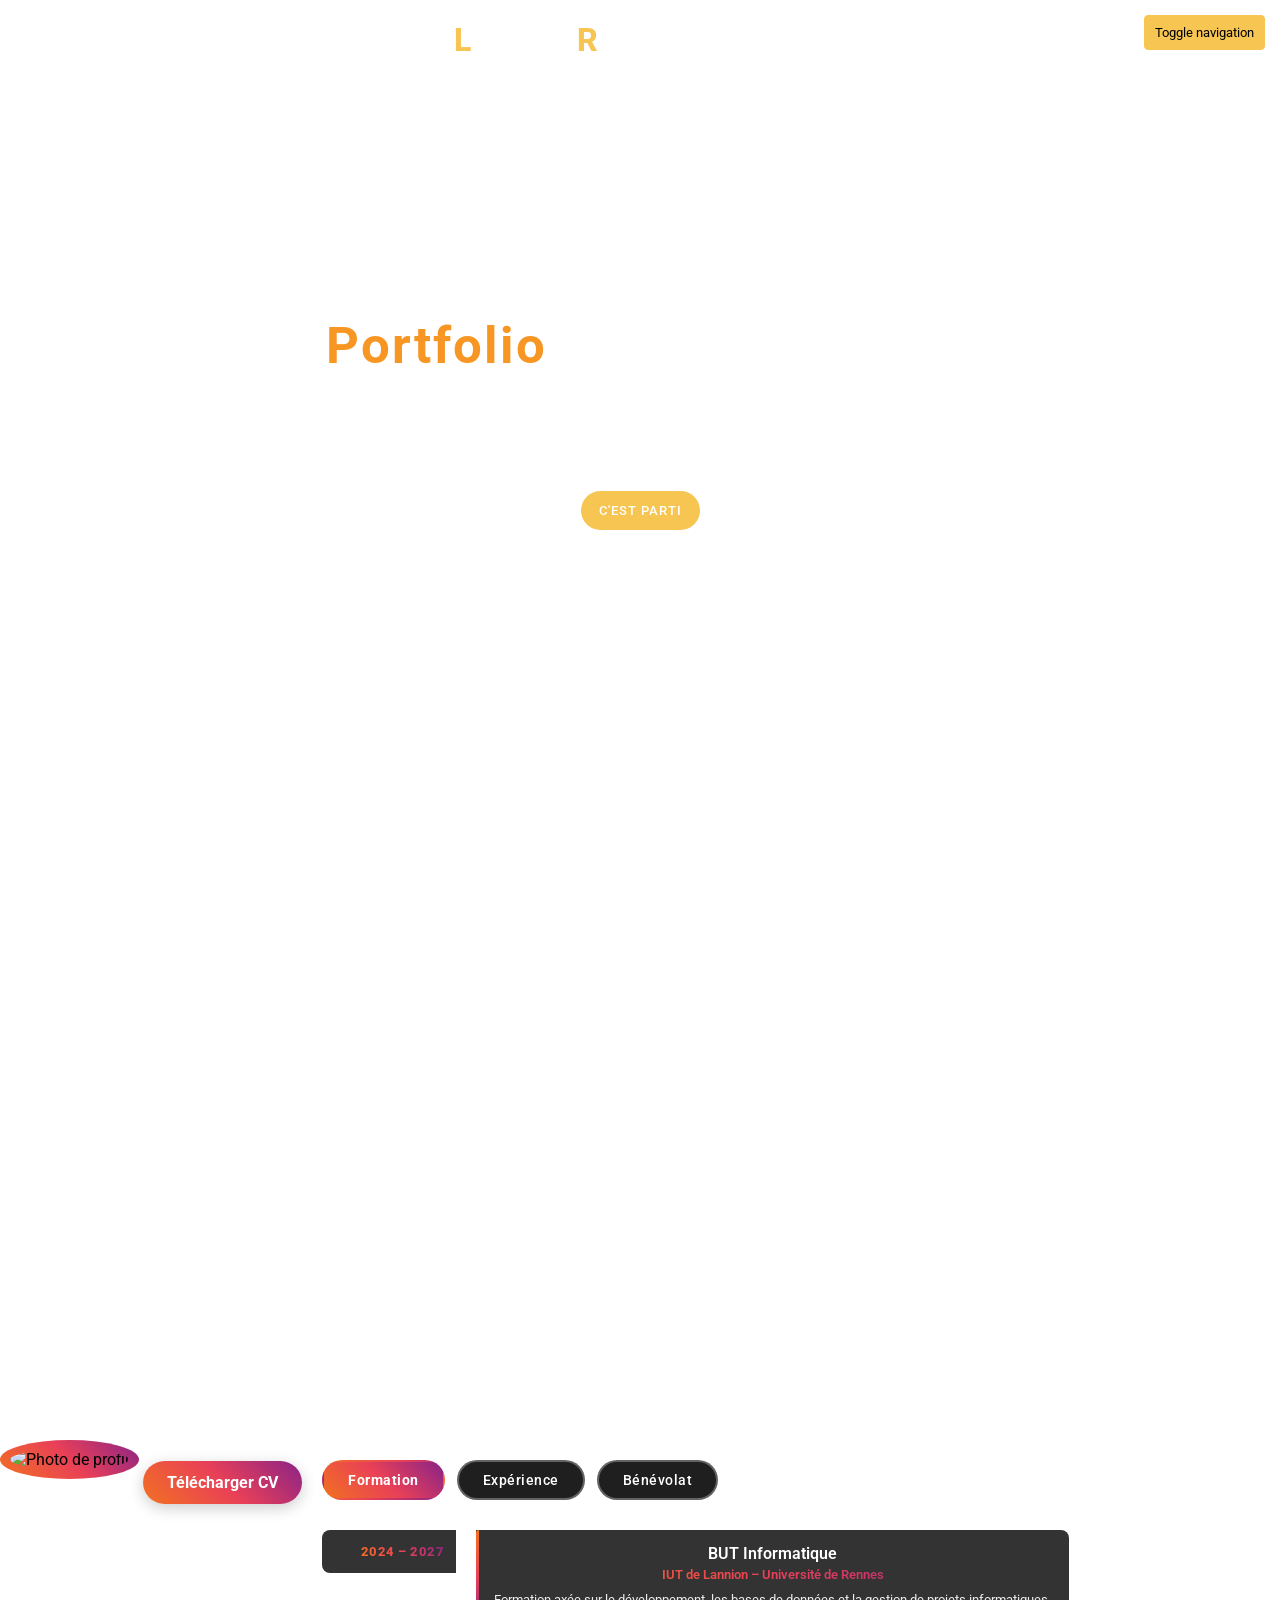
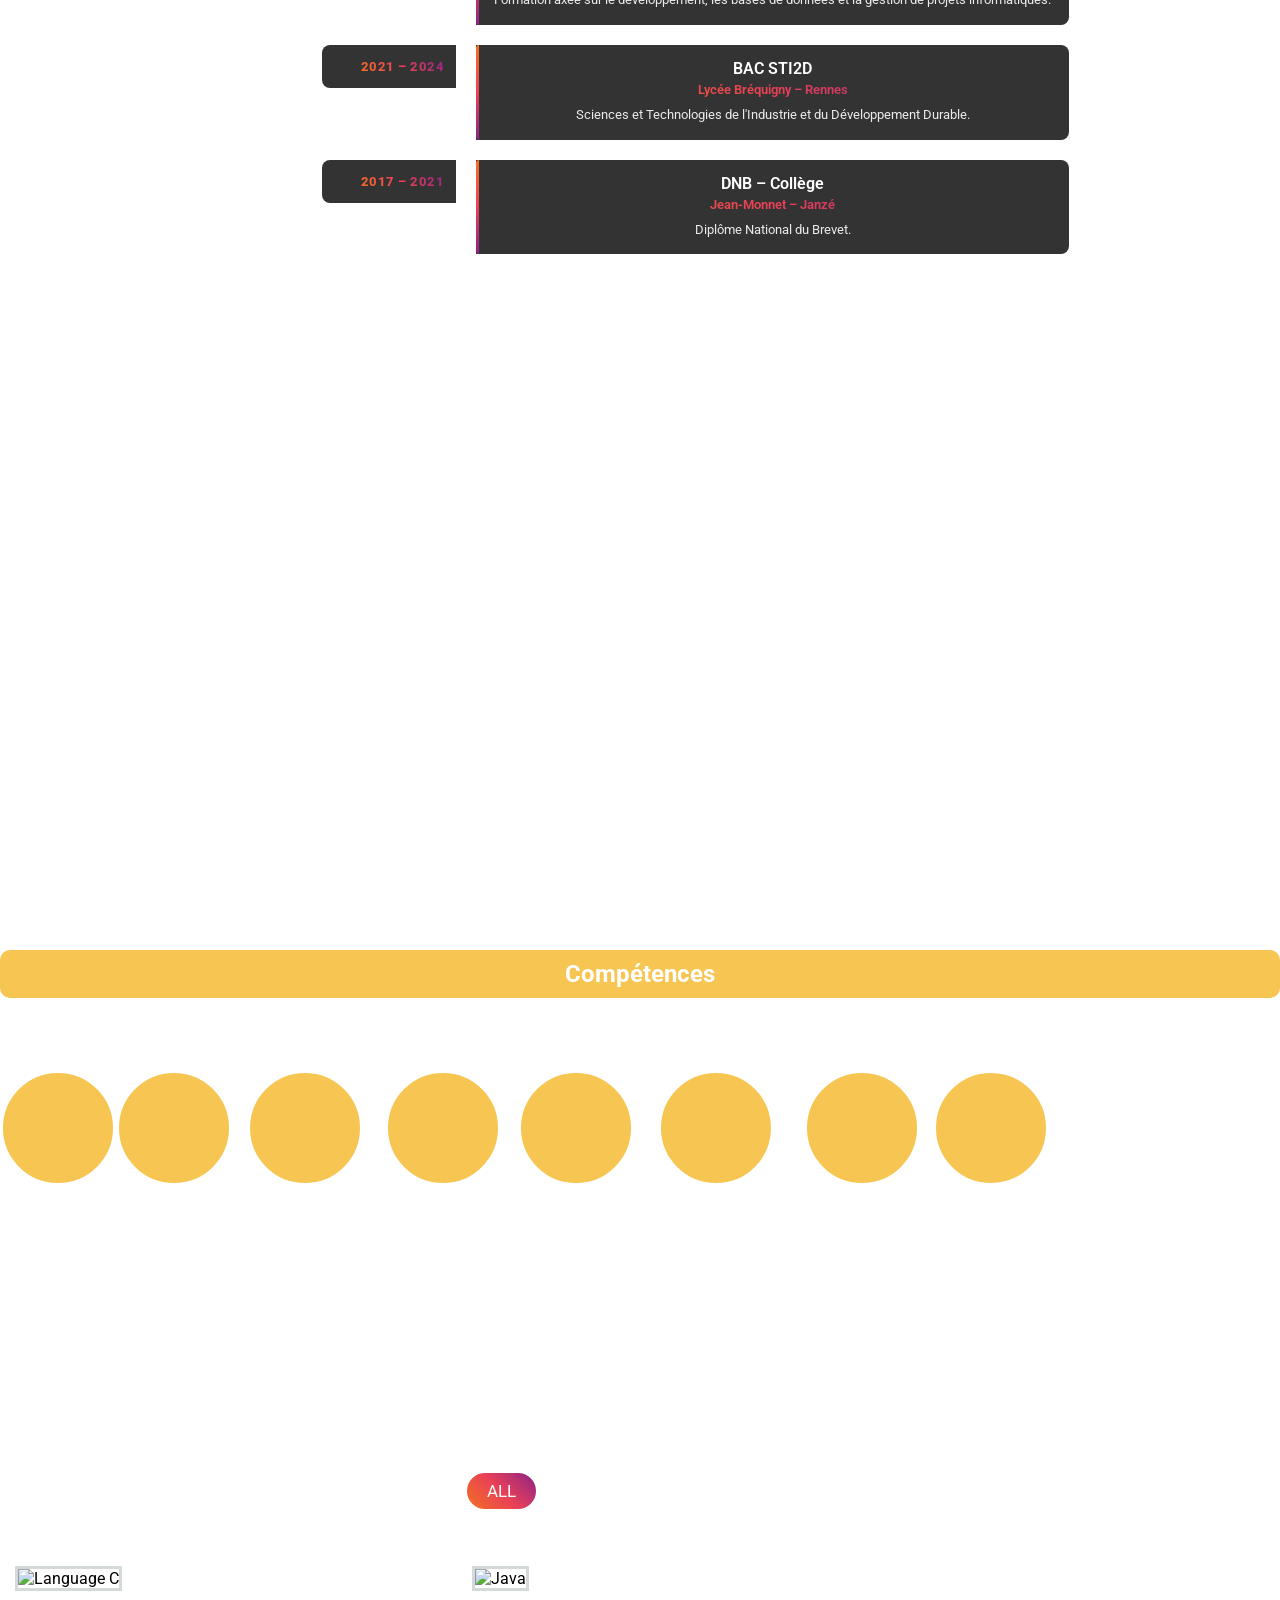
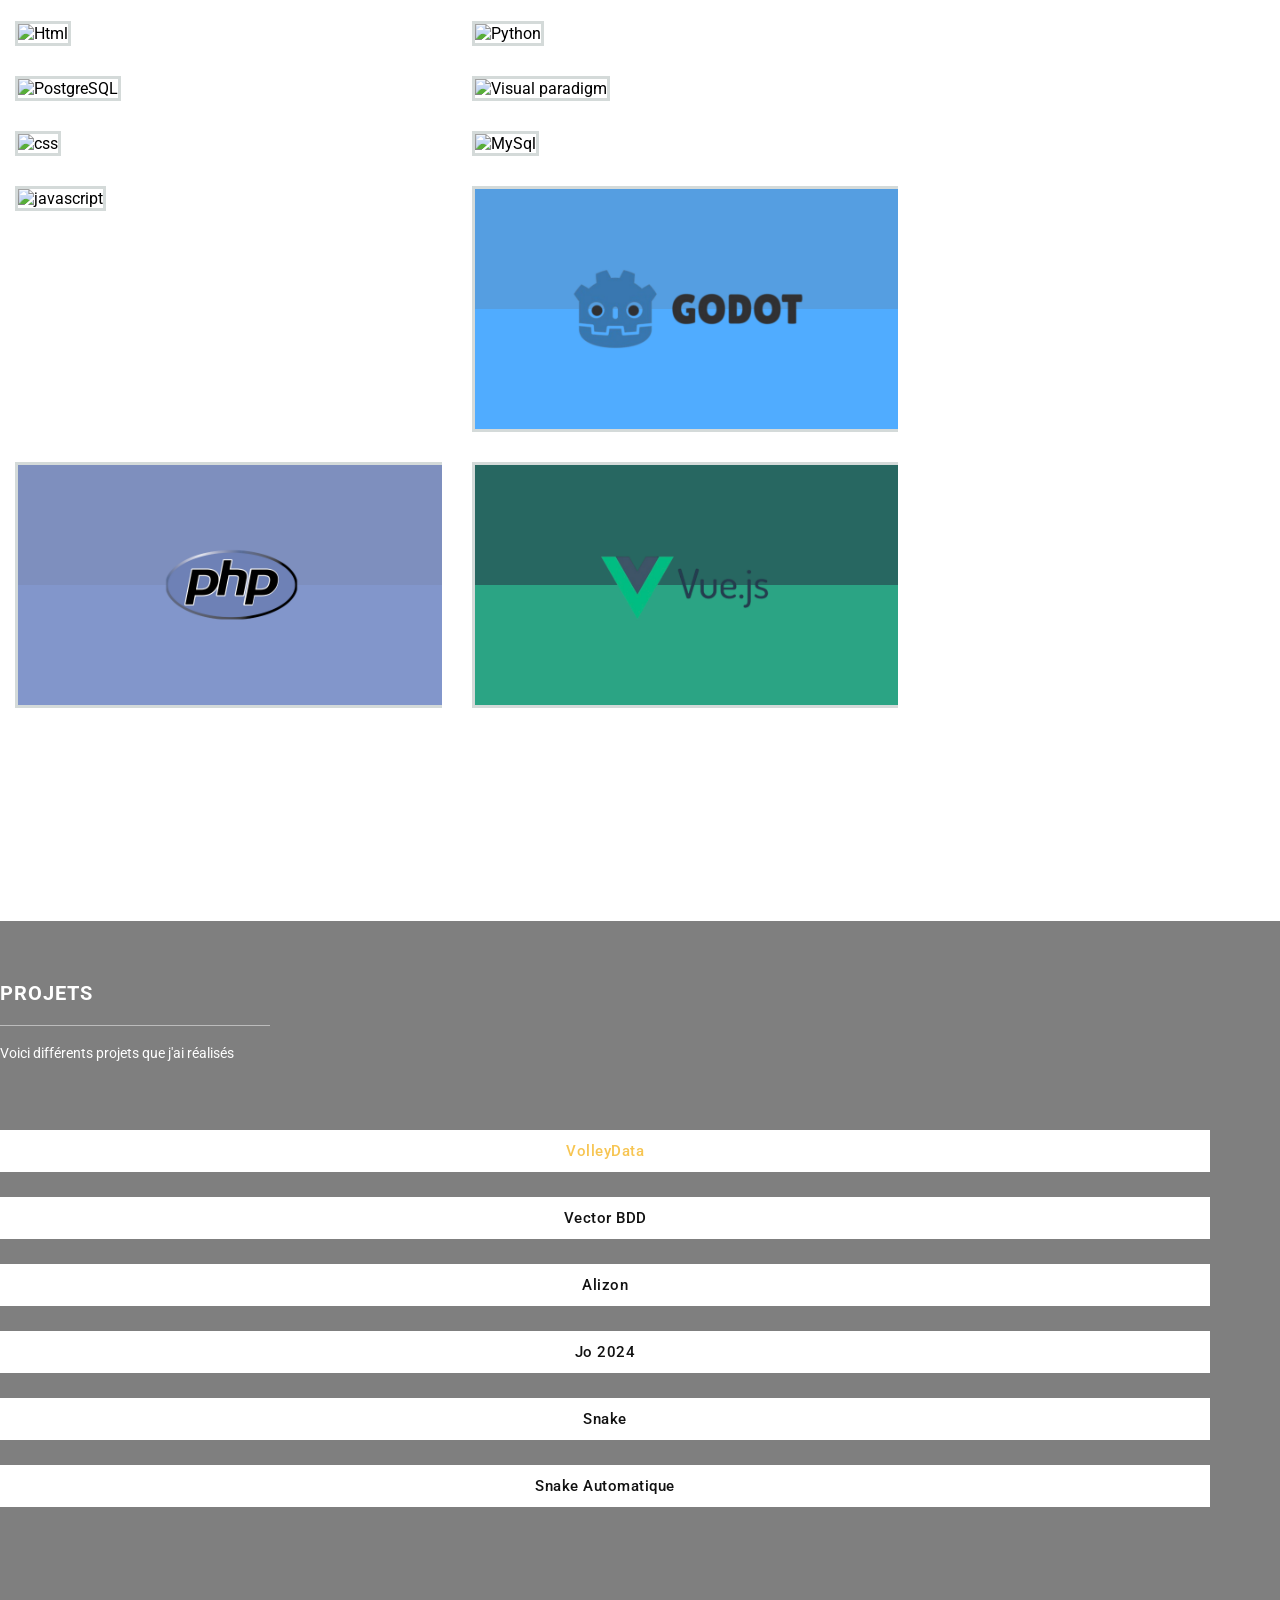
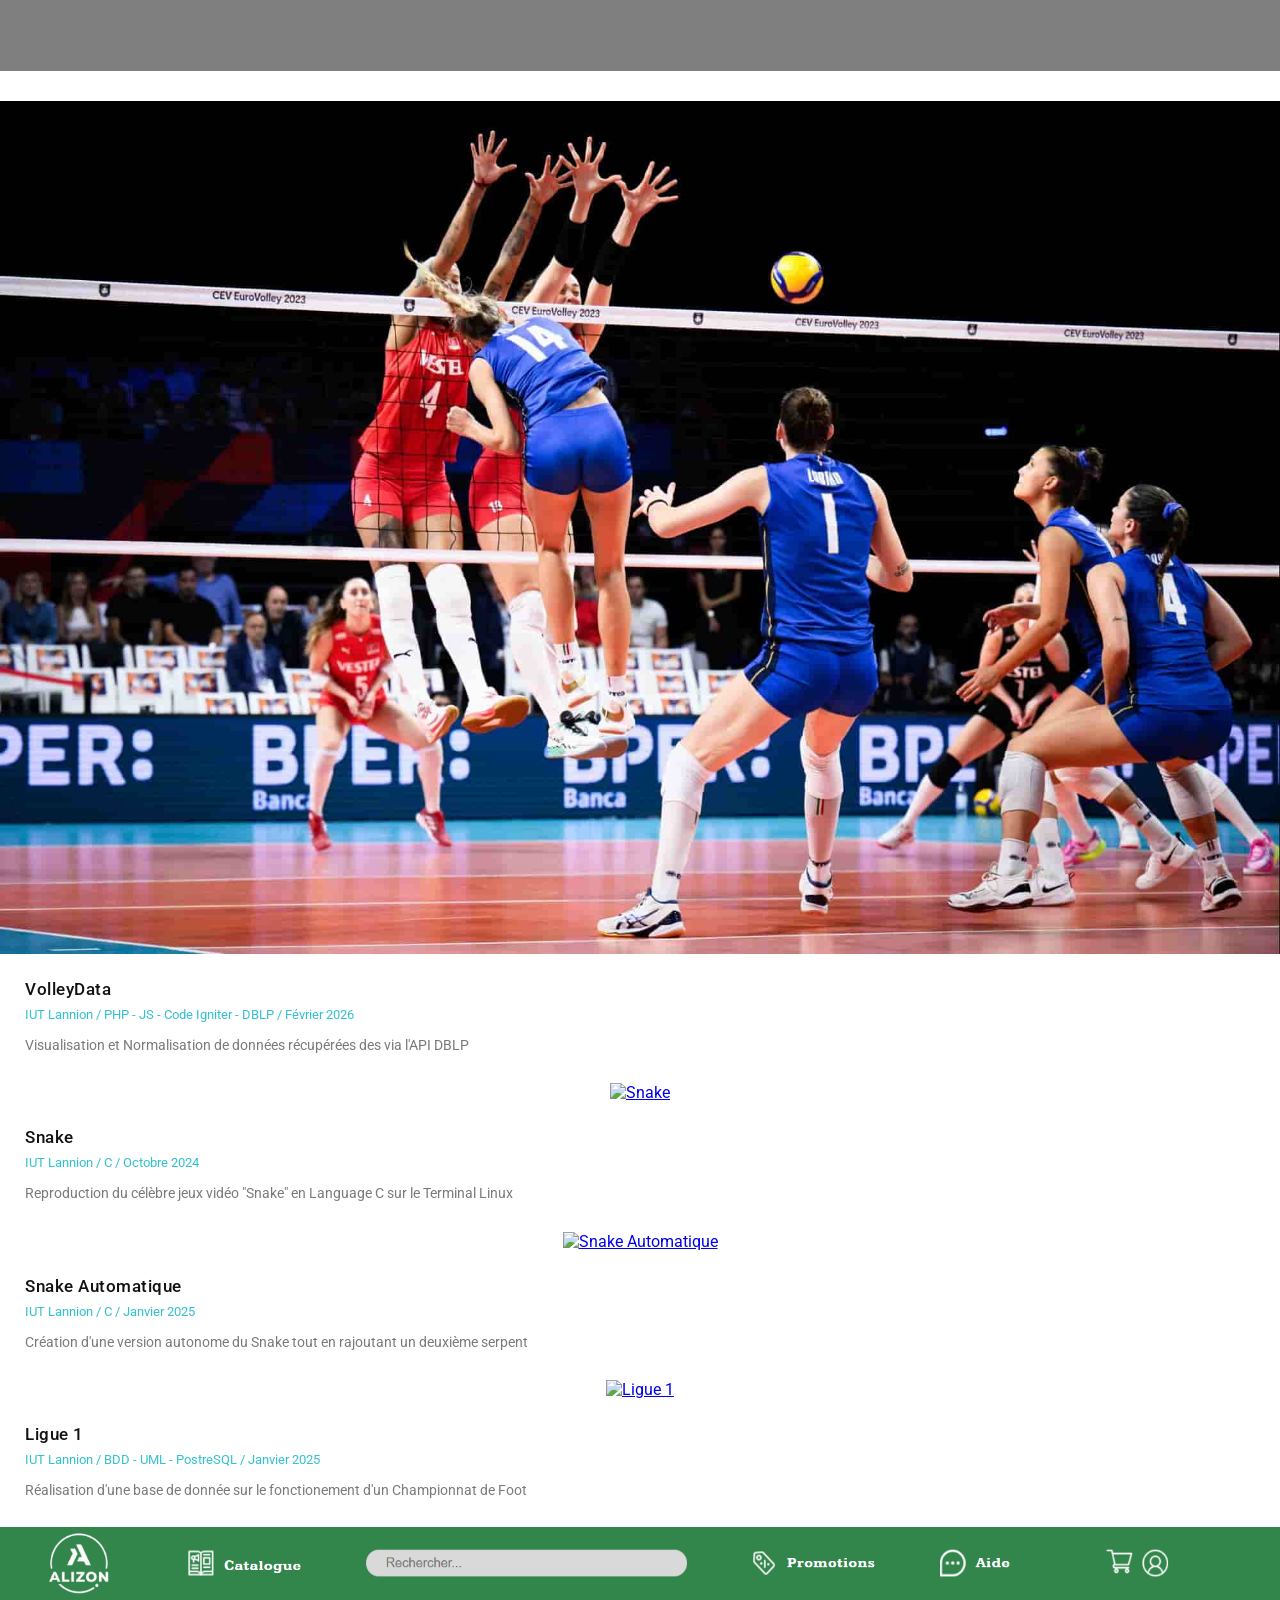
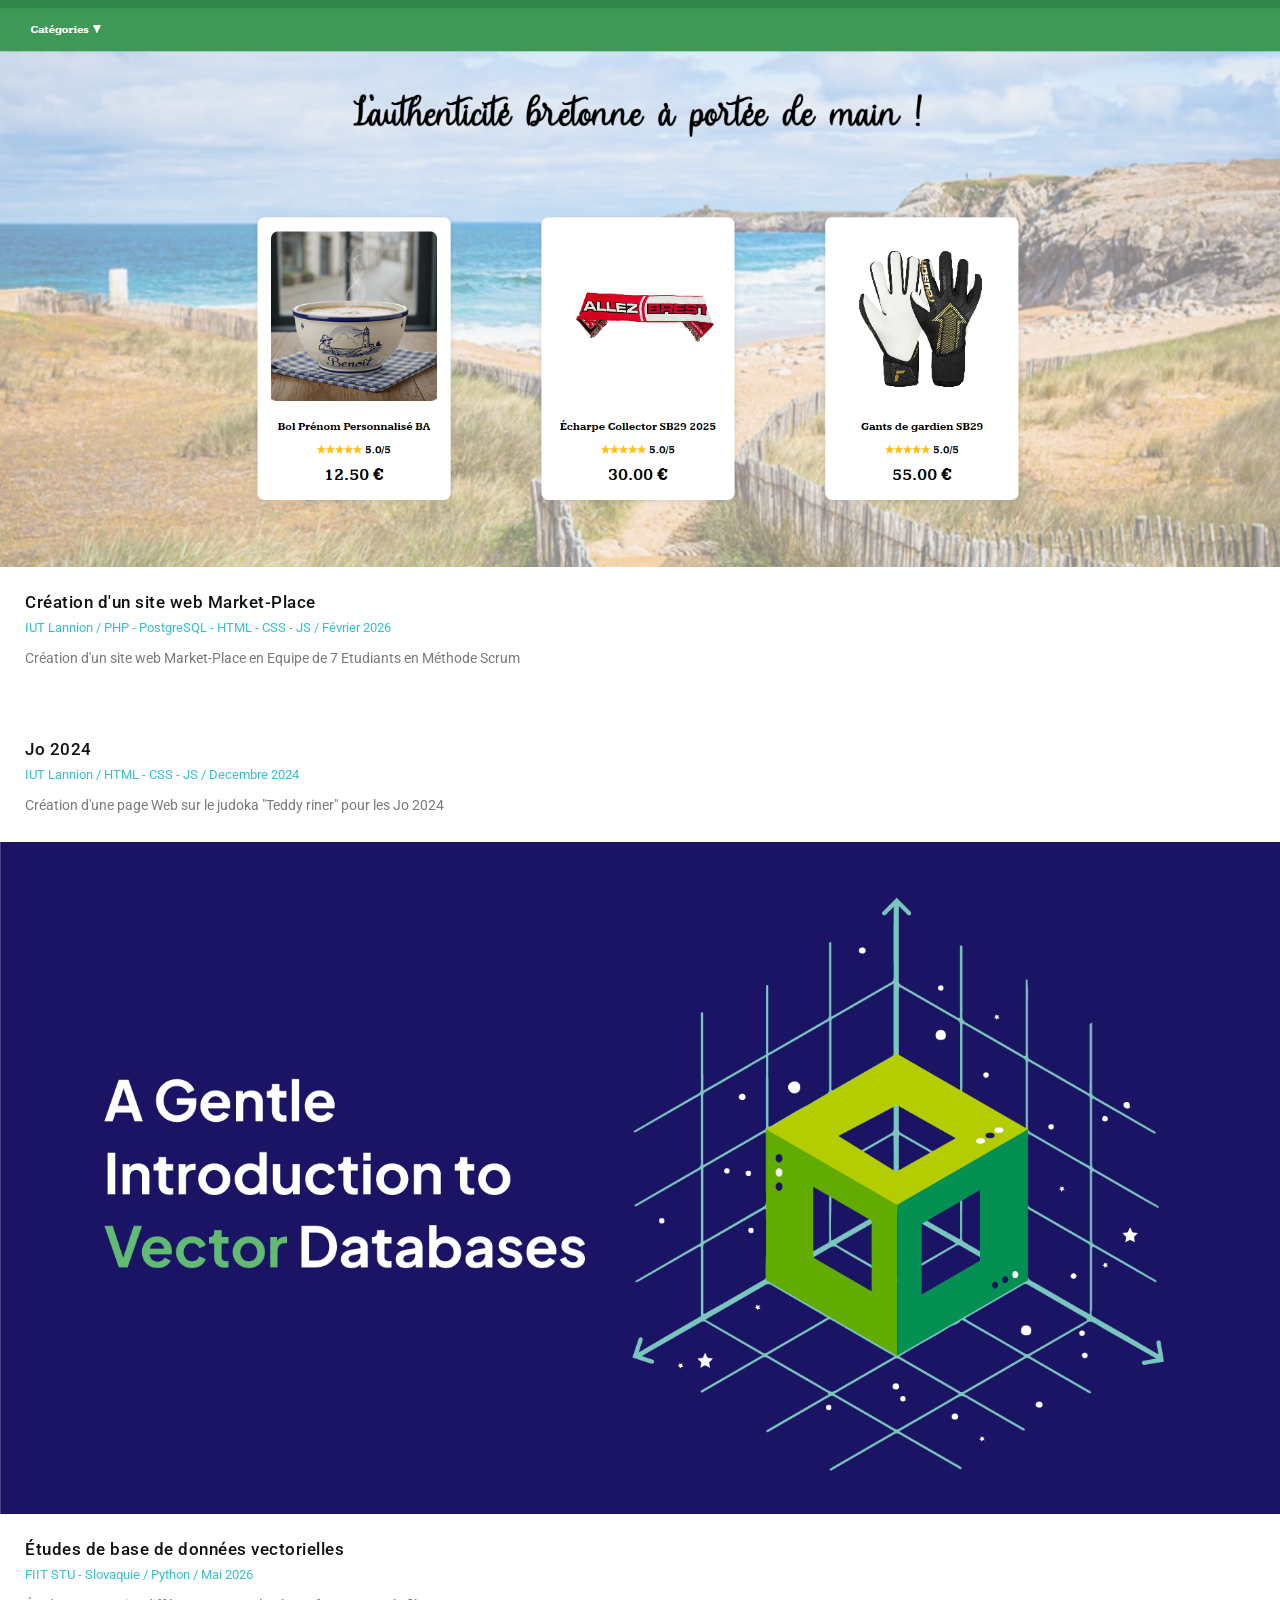
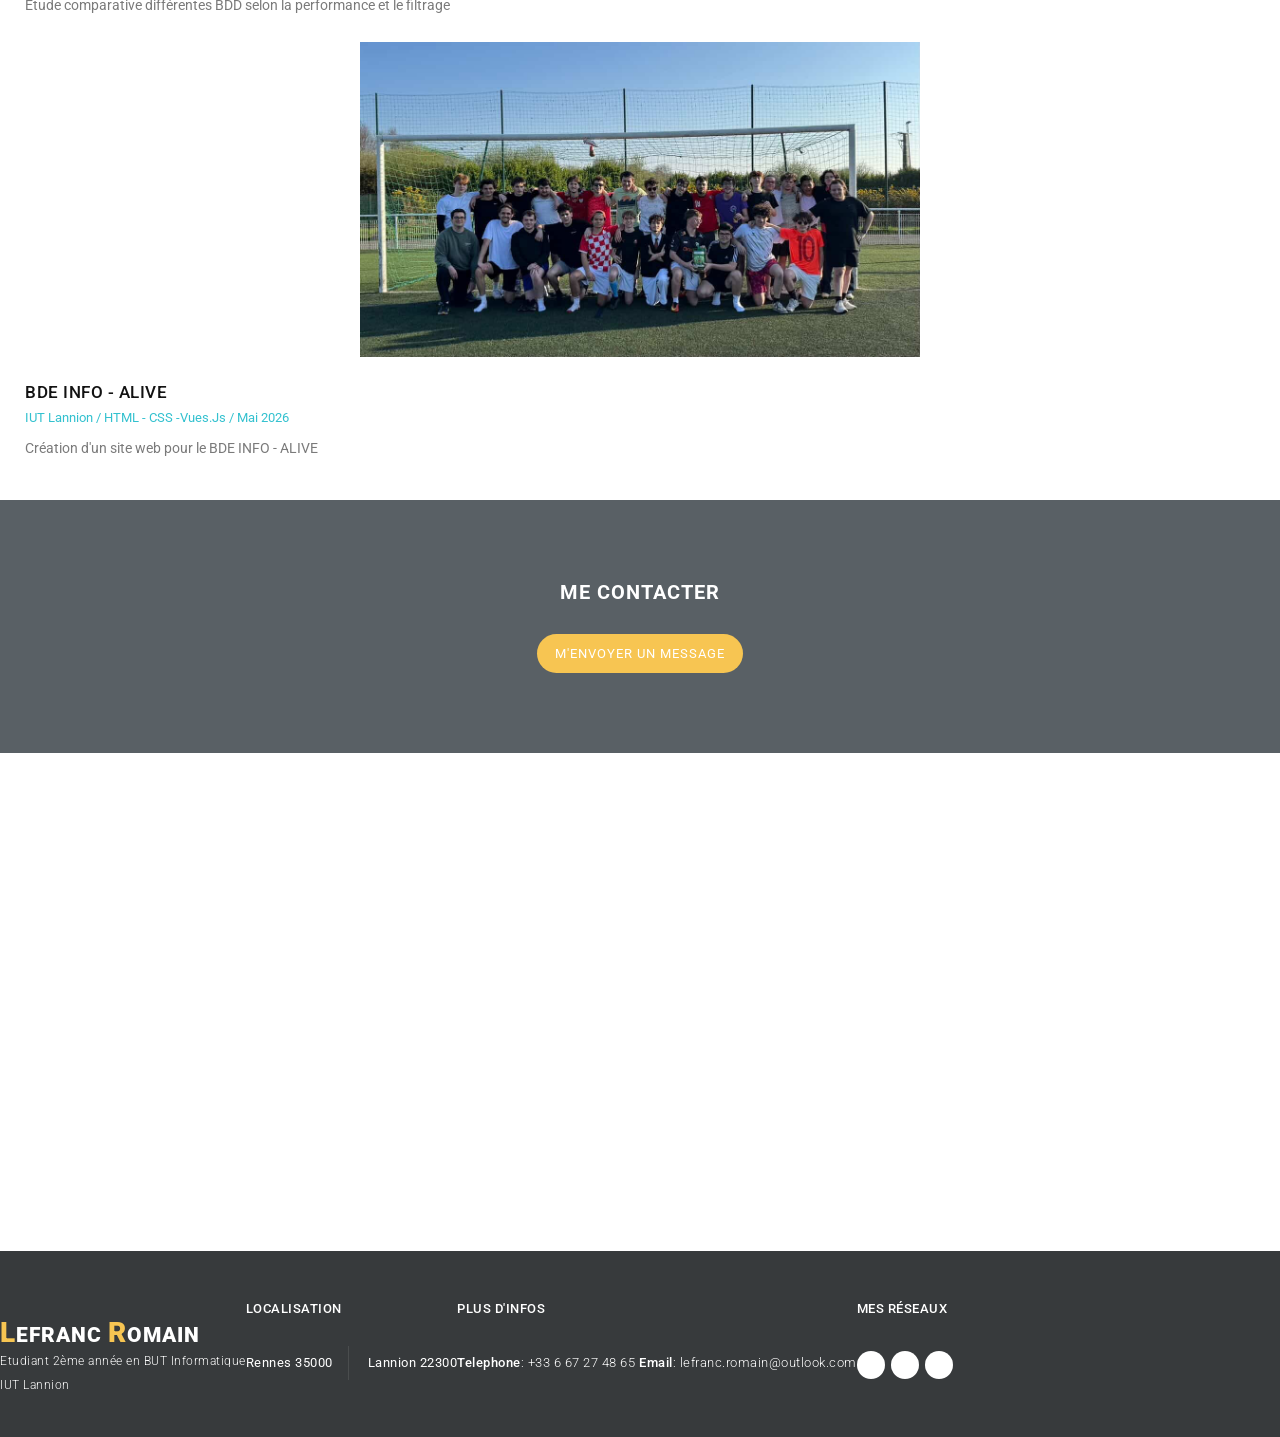
==== commit b3a1448f: "fix english" ====
--- a/index.html
+++ b/index.html
@@ -616,7 +616,7 @@
                                         </div>
                                     </div>
                                     <div id="tab7">
-                                        <a href="https://github.com/Romain-lfr/R4.C.10-Analyse-Volley"><img src="img/volley.jpg" alt="Vector BDD"></a>
+                                        <a href="https://github.com/Romain-lfr/R4.C.10-Analyse-Volley"><img src="img/vector.png" alt="Vector BDD"></a>
                                         <div class="text-content">
                                             <h4>Études de base de données vectorielles</h4>
                                             <span><a href="#">FIIT STU - Slovaquie </a> / <a href="#"> Python </a> / <a href="#"> Mai 2026 </a></span>
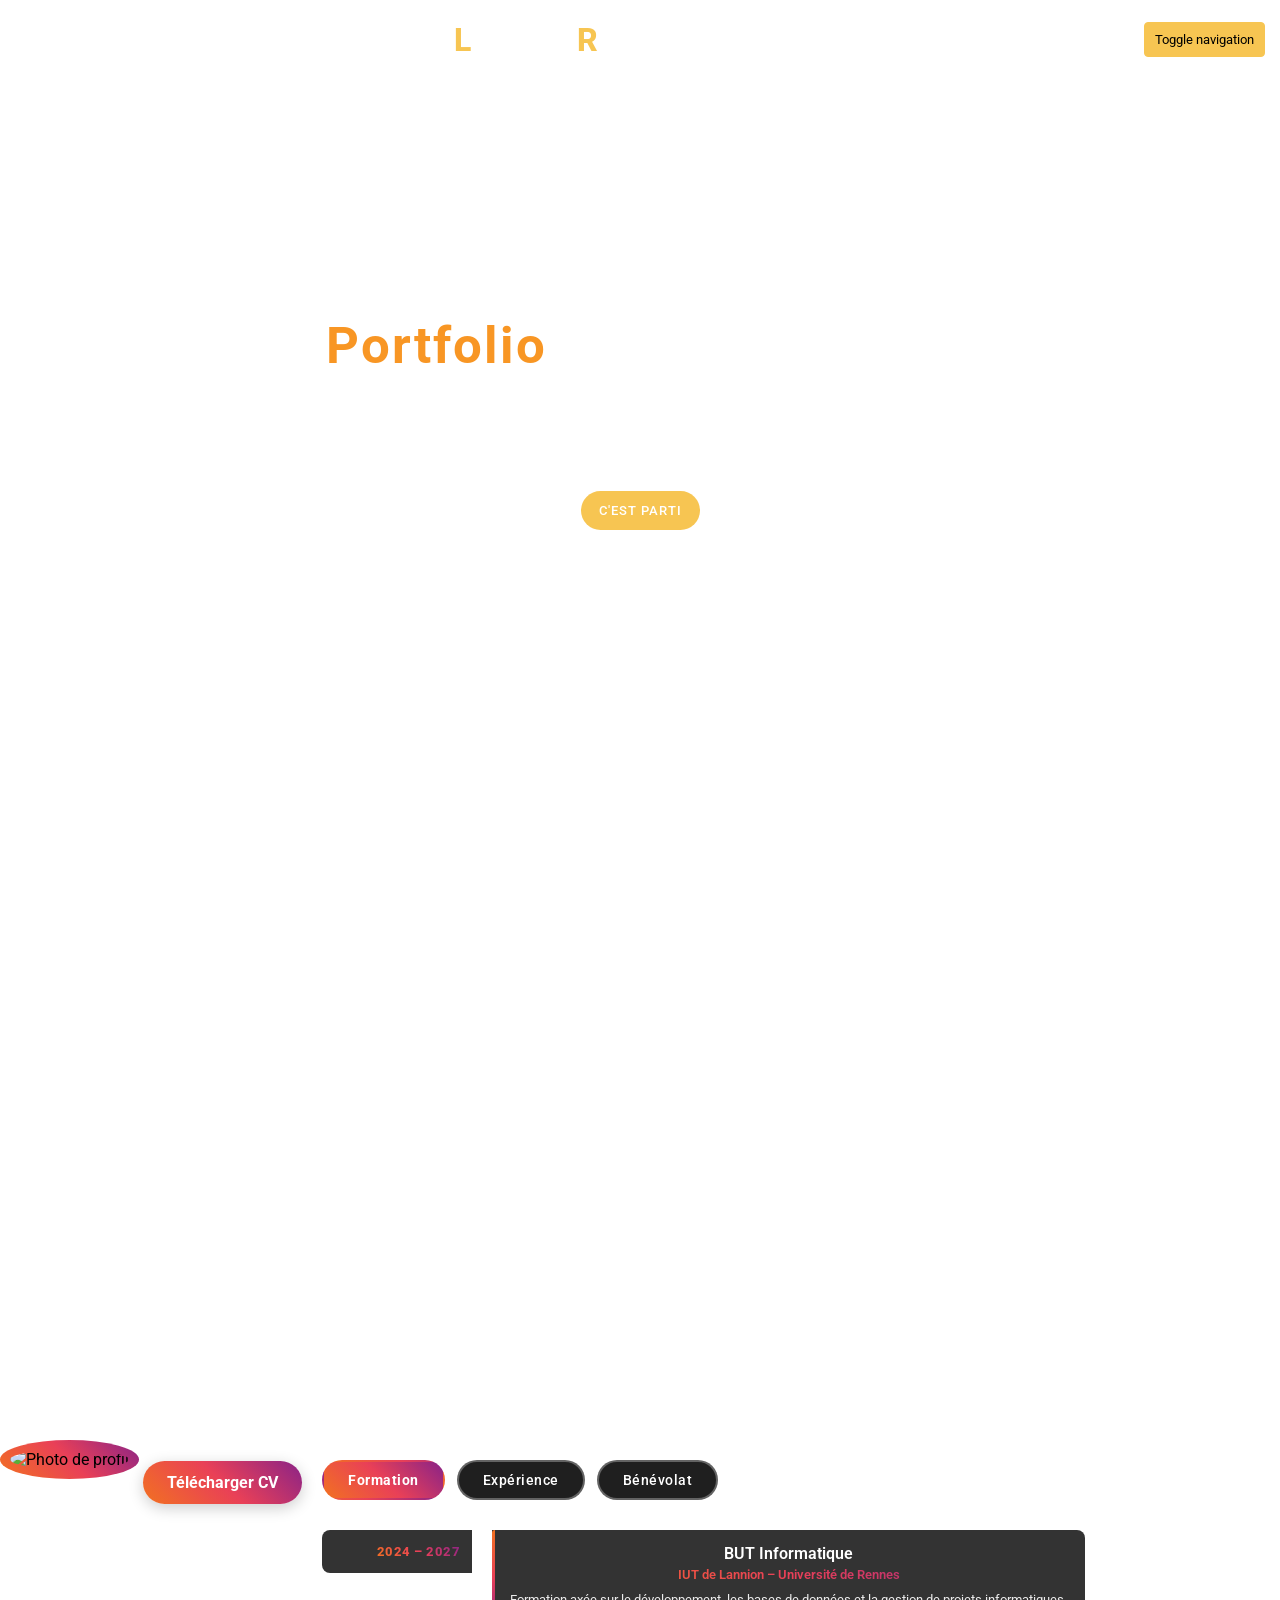
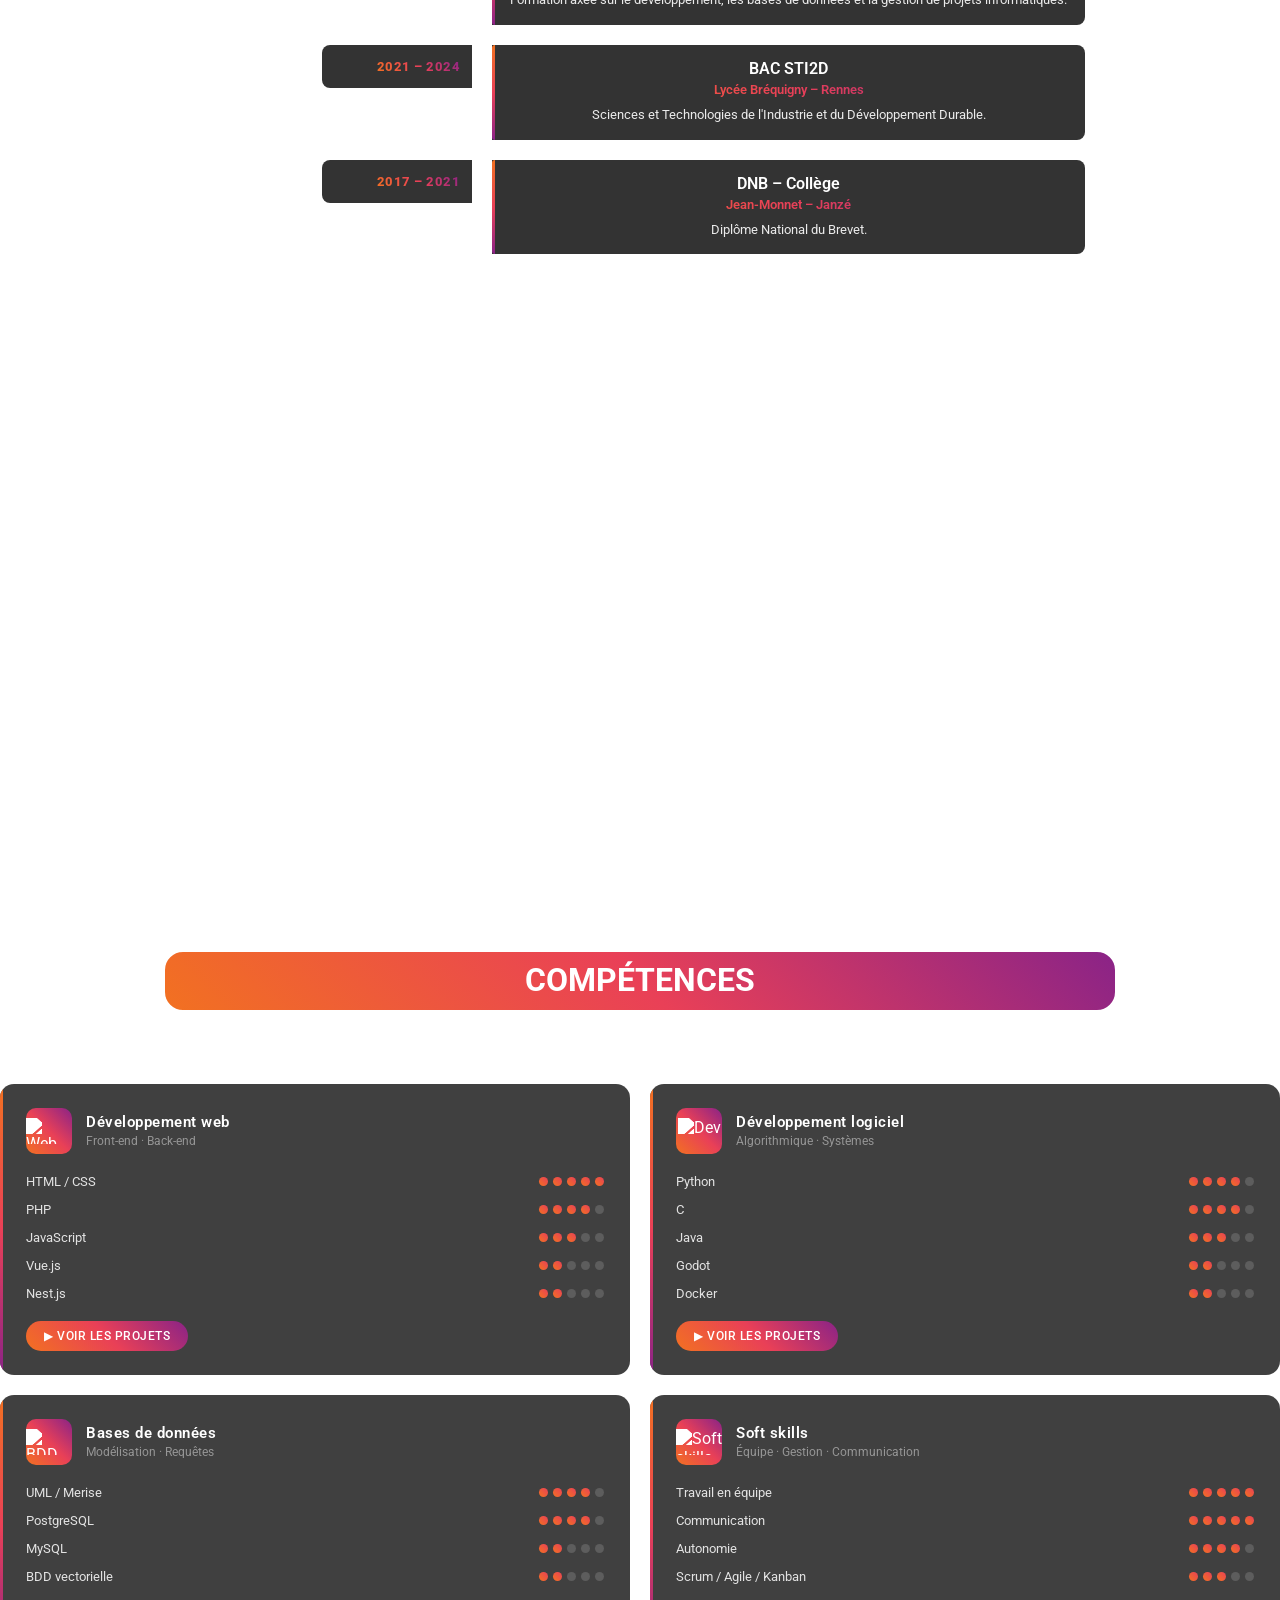
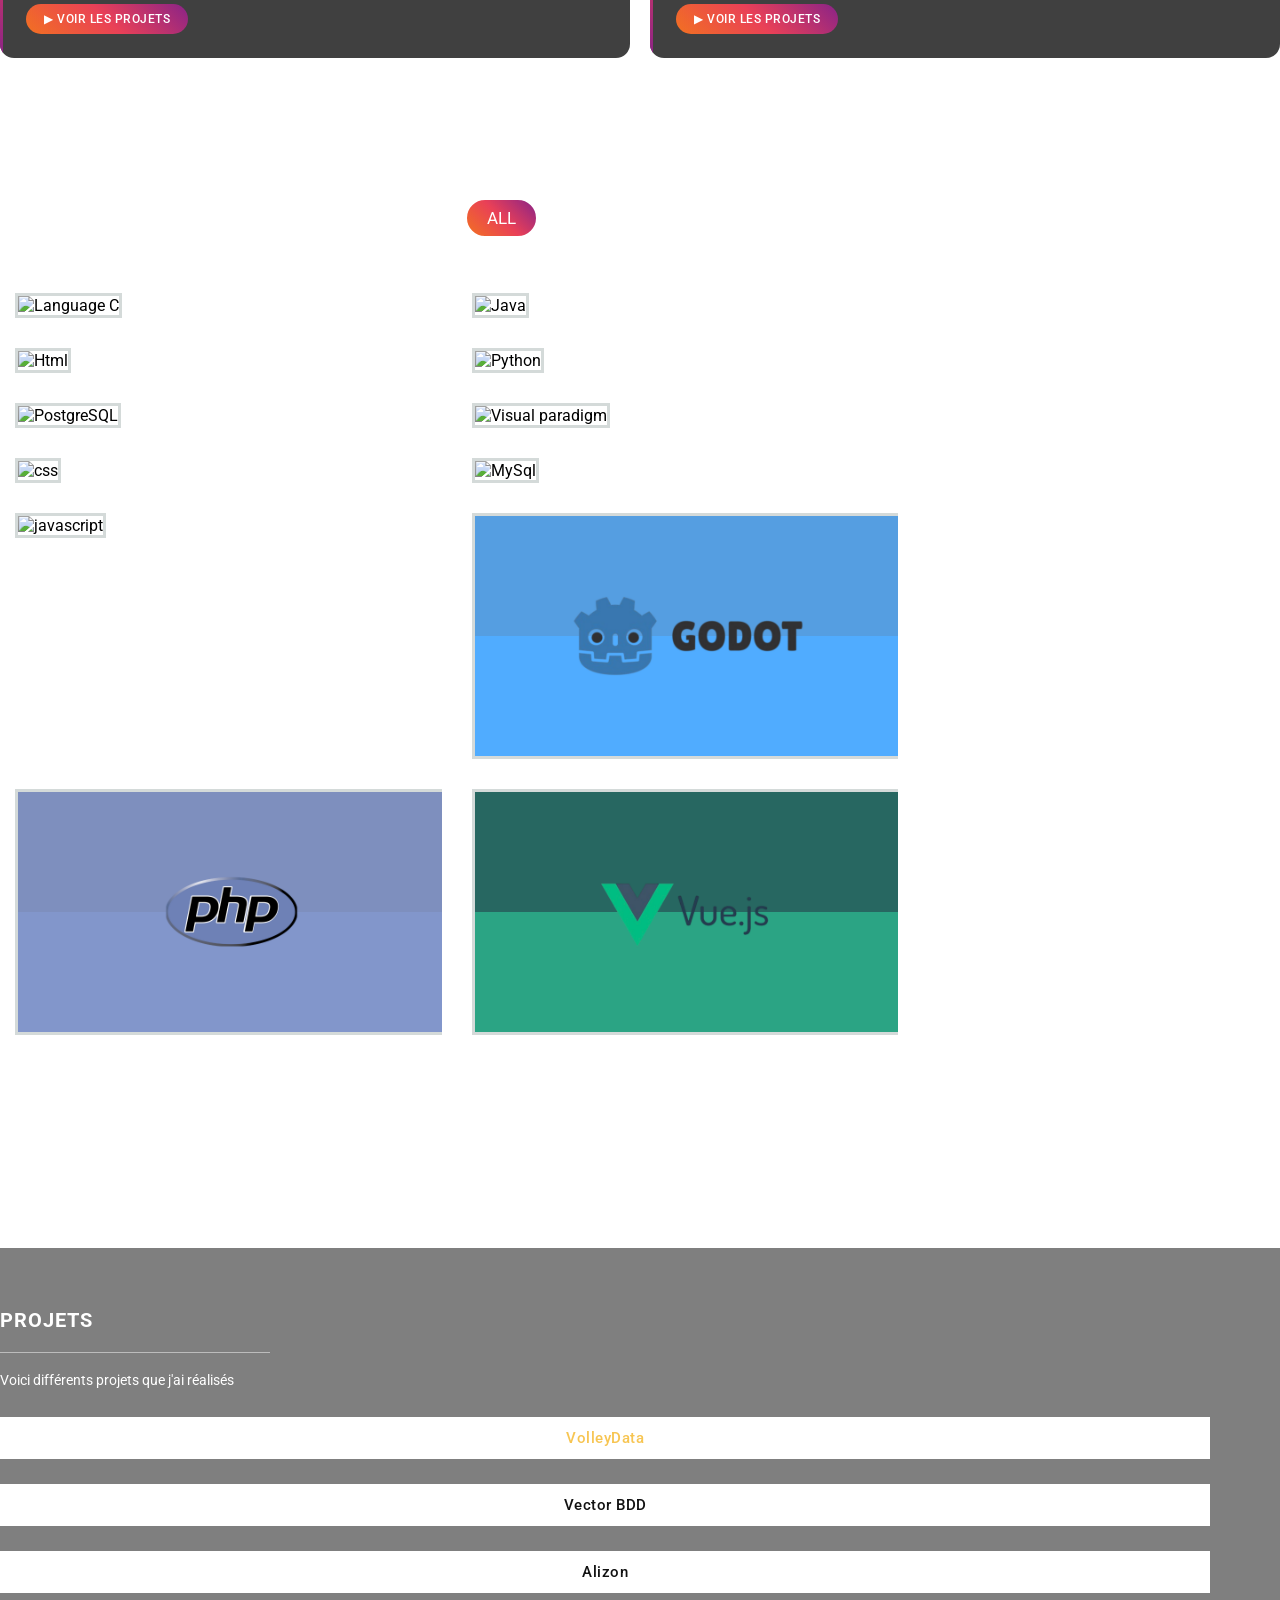
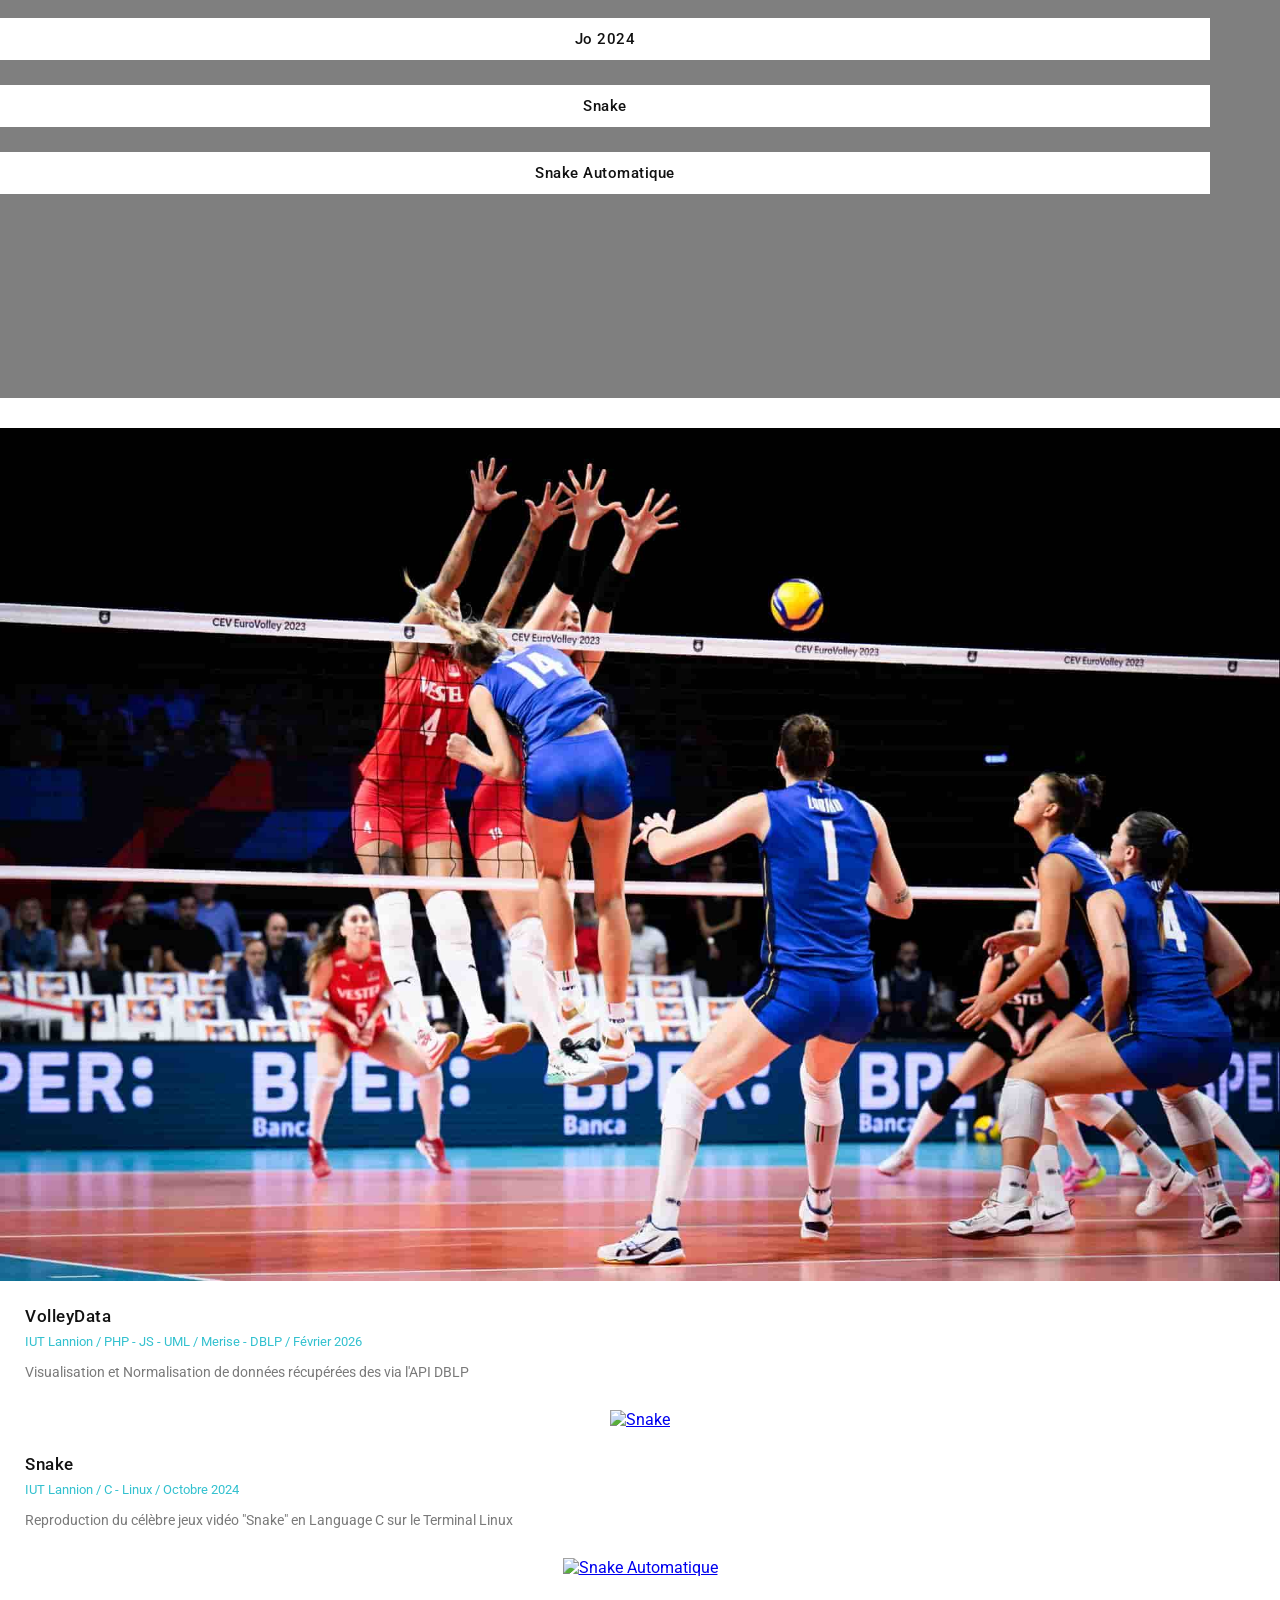
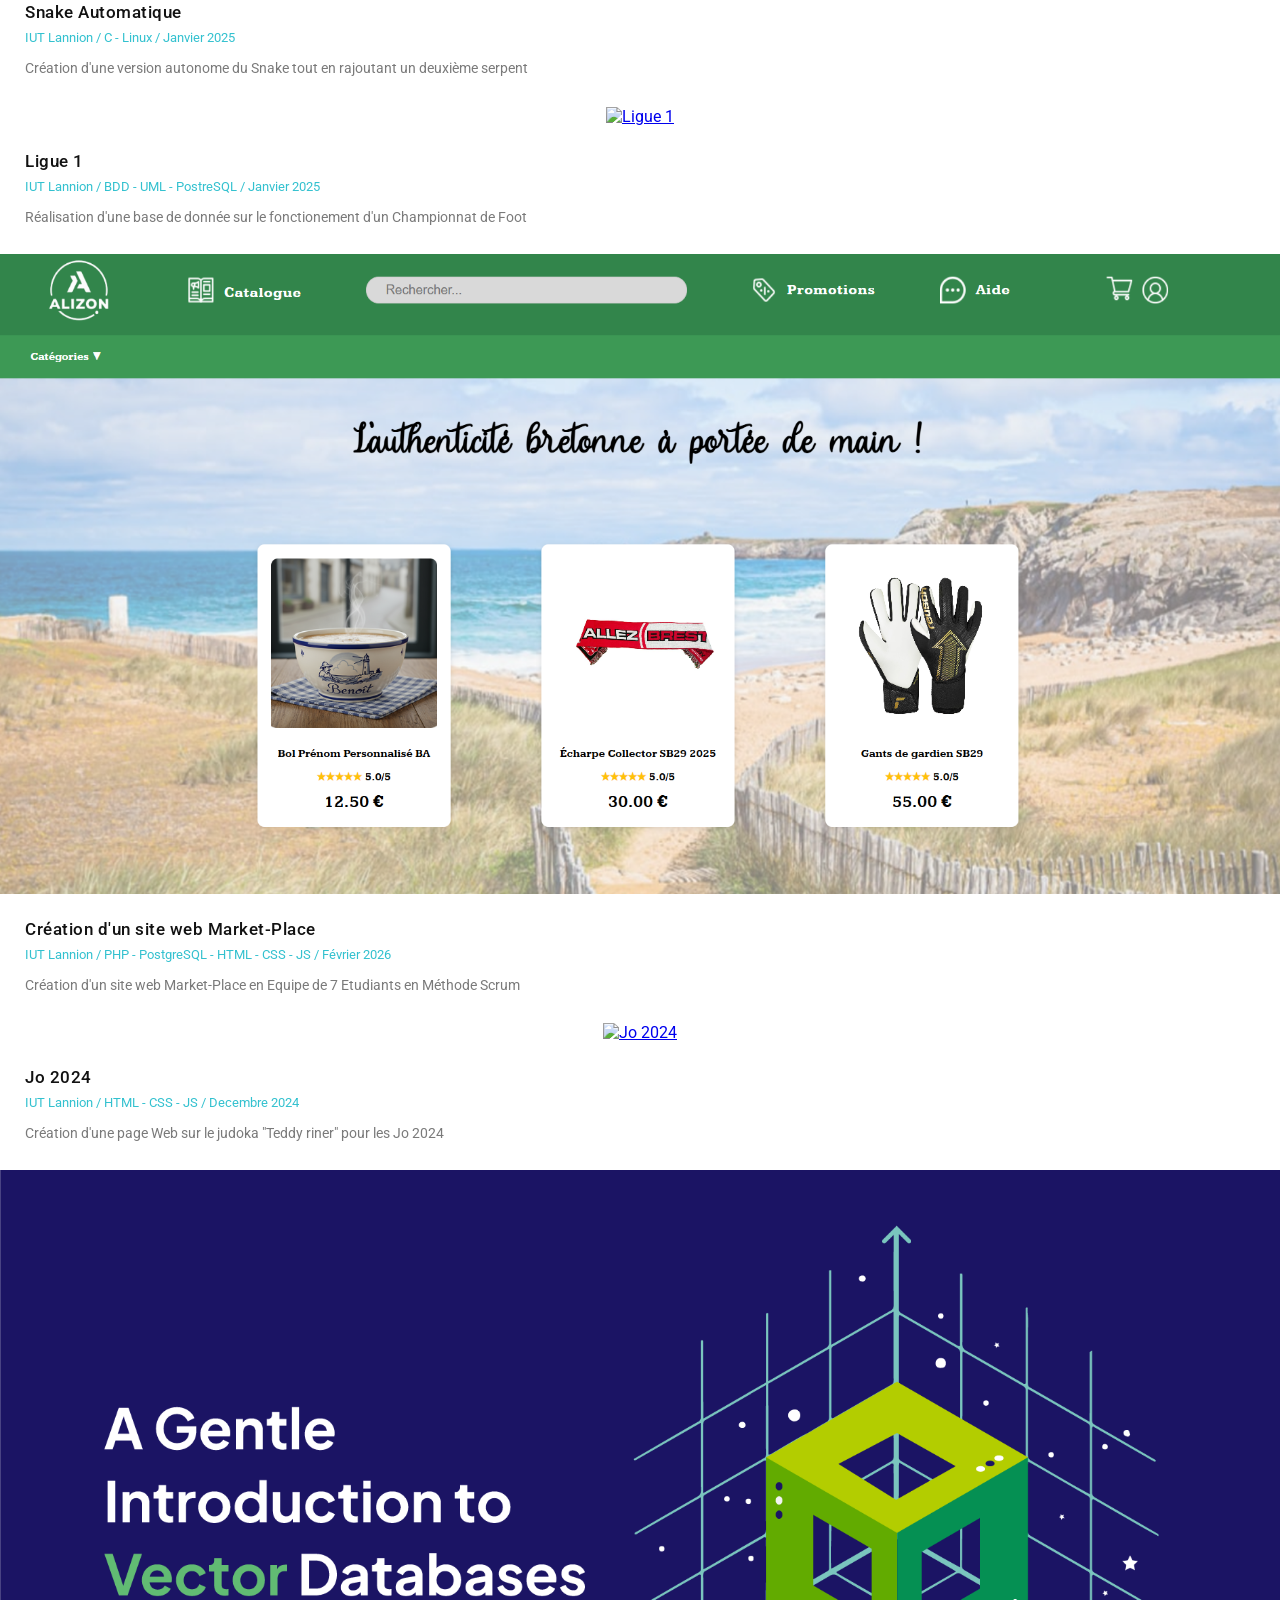
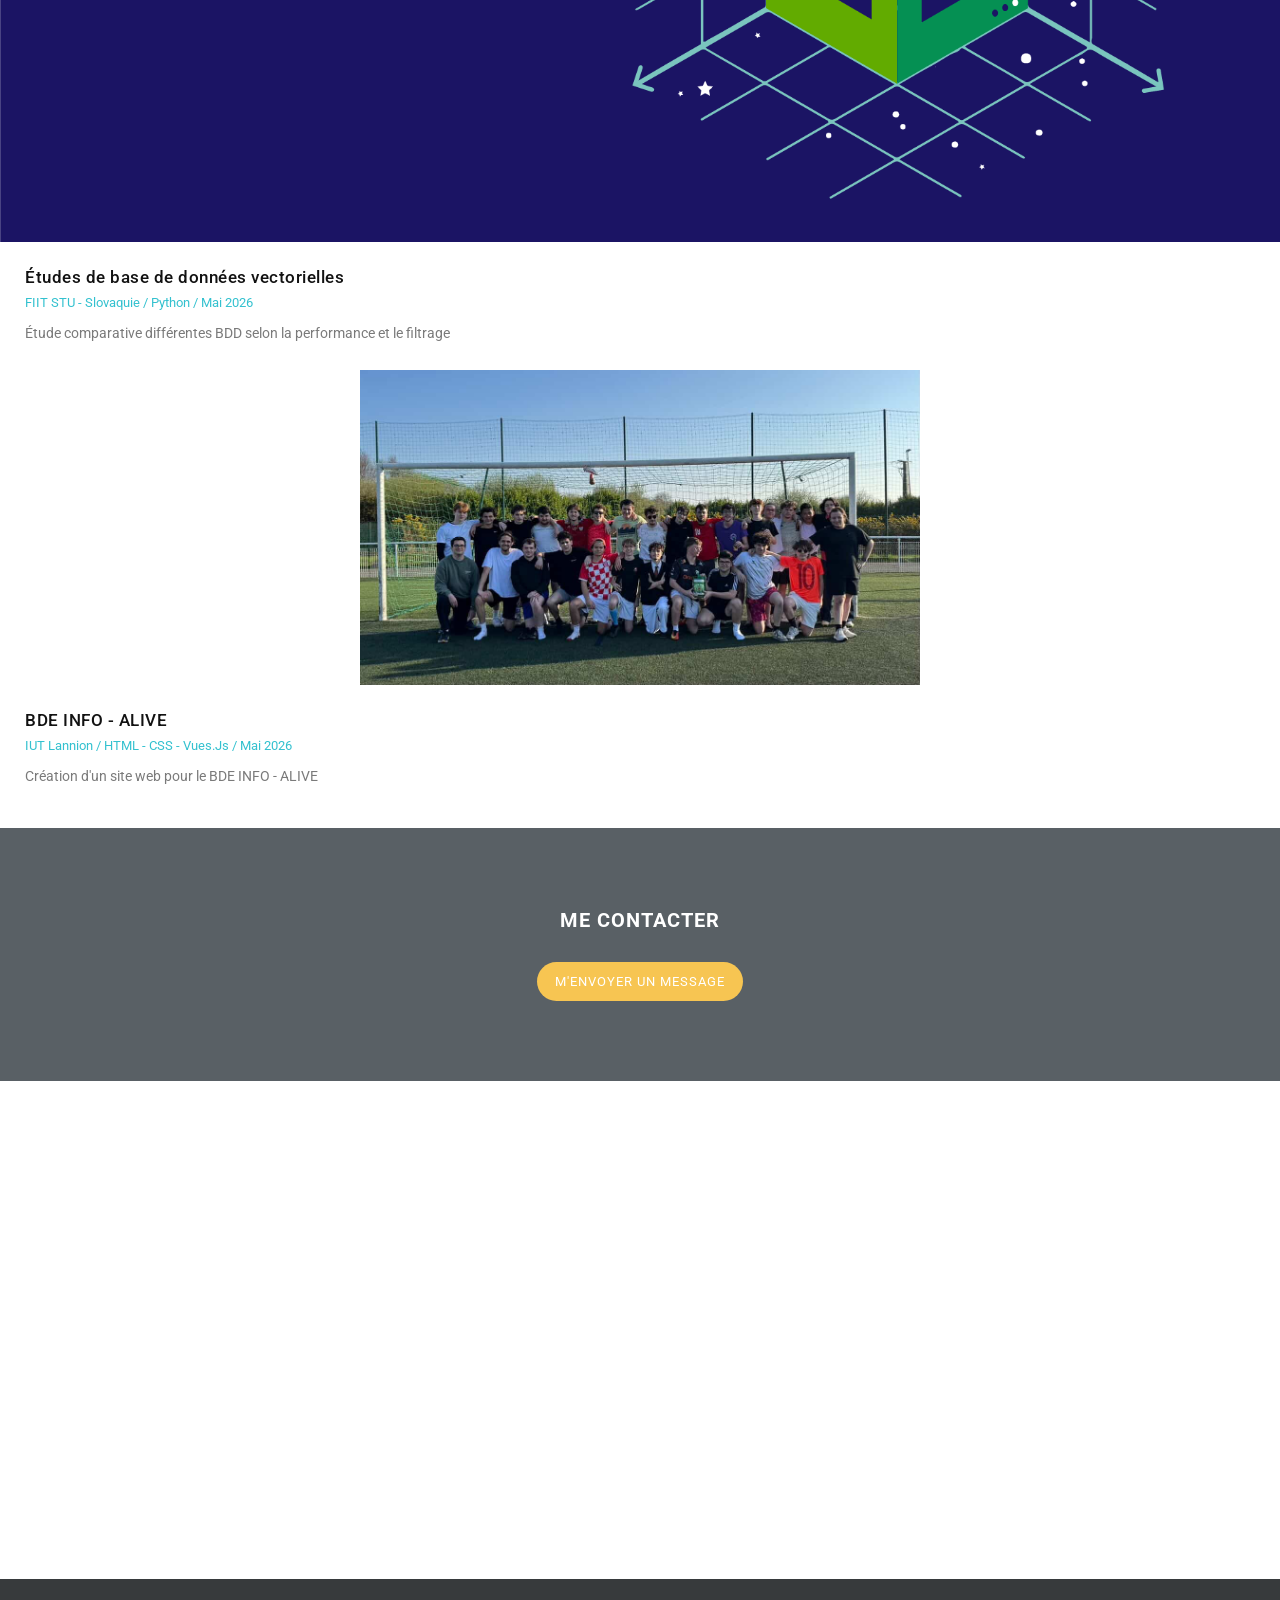
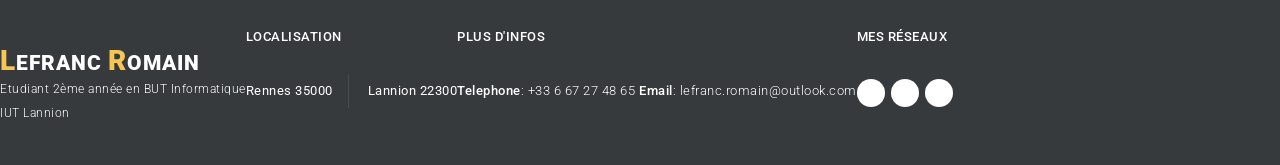
==== commit da999121: "fix compétences" ====
--- a/index.html
+++ b/index.html
@@ -205,267 +205,91 @@
                     </div>
                 </div>
             </div>
-
-            <section id="about" class="page-section">
+            <section id="about" class="comp-section">
                 <div class="container">
-                    <h1>Compétences</h1>
-                    <div class="row">
-                        <div class="col-md-3 col-sm-6 col-xs-12">
-                            <div class="service-item">
-                                <div class="icon" onclick="openOverlay('comp1')">
-                                    <img src="/img/web.png" alt="">
-                                </div>
-                                <h4>Web</h4>
-                            </div>
-                        </div>
-                        <div class="col-md-3 col-sm-6 col-xs-12">
-                            <div class="service-item">
-                                <div class="icon" onclick="openOverlay('comp2')">
-                                    <img src="img/model.png" alt="" width="auto" height="60px">
-                                </div>
-                                <h4>Maquettage</h4>
-                            </div>
-                        </div>
-                        <div class="col-md-3 col-sm-6 col-xs-12" >
-                            <div class="service-item">
-                                <div class="icon" onclick="openOverlay('comp3')">
-                                    <img src="img/database.png" alt="" width="auto" height="60px">
-                                </div>
-                                <h4>Base de données</h4>
-                            </div>
-                        </div>
-                        <div class="col-md-3 col-sm-6 col-xs-12">
-                            <div class="service-item">
-                                <div class="icon" onclick="openOverlay('comp4')">
-                                    <img src="img/coding.png" alt="" width="auto" height="60px">
-                                </div>
-                                <h4>Développement</h4>                       
-                            </div>
-                        </div>
-                        <div class="col-md-3 col-sm-6 col-xs-12">
-                            <div class="service-item">
-                                <div class="icon" onclick="openOverlay('comp5')">
-                                    <img src="img/communiations.png" alt="" width="auto" height="60px">
-                                </div>
-                                <h4>Communication</h4>
-                            </div>
-                        </div>
-                        <div class="col-md-3 col-sm-6 col-xs-12">
-                            <div class="service-item">
-                                <div class="icon" onclick="openOverlay('comp6')">
-                                    <img src="img/project-management.png" alt="" width="auto" height="60px">
-                                </div>
-                                <h4>Gestion de projet</h4>
-                            </div>
-                        </div>
-                        <div class="col-md-3 col-sm-6 col-xs-12">
-                            <div class="service-item">
-                                <div class="icon" onclick="openOverlay('comp7')">
-                                    <img src="img/teamwork.png" alt="" width="auto" height="60px">
-                                </div>
-                                <h4>Travail en équipe</h4>
-                            </div>
-                        </div>
-                        <div class="col-md-3 col-sm-6 col-xs-12">
-                            <div class="service-item">
-                                <div class="icon" onclick="openOverlay('comp8')">
-                                    <img src="img/autonomy.png" alt="" width="auto" height="60px">
-                                </div>
-                                <h4>Autonome</h4>
-                            </div>
-                        </div>
-                    </div>
-                </div>
-                    <!-- Overlay pour la  compétance 1 -->
-                <div class="overlay" id="overlay-comp1">
-                    <div class="overlay-content">
-                        <span class="close-btn" onclick="closeOverlay('comp1')">&times;</span>
-                        <h2> Développement d'interfaces web</h2>
-                        <div class="comp-cards">
-                            <div class="comp-card-projet">
-                                <a href="https://Romainlfr.github.io">
-                                    <img src="img/jo.jpg" class="img_projet" alt="">
-                                </a>
-                                <div class="projet-content">
-                                    <h3>Création d'un site Web sur les JO 2024</h3>
-                                    <p>Nom du projet : JO 2024</p>
-                                </div>
-                            </div>
-
-                            <div class="comp-card-projet">
-                                <h2>A venir...</h2>
-                            </div>
-                        </div>
-                    </div>
-                </div>
-
-                <!-- Overlay pour la  compétance 2 -->
-                <div class="overlay" id="overlay-comp2">
-                    <div class="overlay-content">
-                        <span class="close-btn" onclick="closeOverlay('comp2')">&times;</span>
-                        <h2> Maquettage de site web</h2>
-                        <div class="comp-cards">
-                            <div class="comp-card-projet">
-                                <a href="https://Romainlfr.github.io">
-                                    <img src="img/jo.jpg" class="img_projet" alt="">
-                                </a>
-                                <div class="projet-content">
-                                    <h3>Création d'un site Web sur les JO 2024</h3>
-                                    <p>Nom du projet : JO 2024</p>
-                                </div>
-                            </div>
-                            <div class="comp-card-projet">
-                                <h2>A venir...</h2>t 
-                            </div>
-                        </div>
-                    </div>
-                </div>
-
-                <!-- Overlay pour la  compétance 3 -->
-                <div class="overlay" id="overlay-comp3">
-                    <div class="overlay-content">
-                        <span class="close-btn" onclick="closeOverlay('comp3')">&times;</span>
-                        <h2> Exploitation d’une base de données </h2>
-                        <div class="comp-cards">
-                            <div class="comp-card-projet">
-                                <a href="https://docs.google.com/document/d/1BQEt5dt-nfdzQMypcBzN3UM1h3aDM76-HFcHTdTfLeo/edit?usp=sharing">
-                                    <img src="img/Ligue_1.webp" class="img_projet" alt="">
-                                </a>
-                                <div class="projet-content">
-                                    <h3>Réalisation d'une base de donnée sur un Championnat</h3>
-                                    <p>Nom du projet : Ligue 1</p>
-                                </div>
-                            </div>
-                            <div class="comp-card-projet">
-                                <h2>A venir...</h2>
-                            </div>
-                        </div>
-                    </div>
-                </div>
-
-                <!-- Overlay pour la  compétance 4 -->
-                <div class="overlay" id="overlay-comp4">
-                    <div class="overlay-content">
-                        <span class="close-btn" onclick="closeOverlay('comp4')">&times;</span>
-                        <h2> Développement informatique</h2>
-                        <div class="comp-cards">
-                            <div class="comp-card-projet">
-                                <a href="https://github.com/Romain-lfr/Snake">
-                                    <img src="img/Snake.png" class="img_projet" alt="" href="">
-                                </a>
-                                <div class="projet-content">
-                                    <h3>Reproduction du jeux vidéo "Snake"</h3>
-                                    <p>Nom du projet : Snake</p>
-                                </div>
-                            </div>
-                            <div class="comp-card-projet">
-                                <a href="https://github.com/Romain-lfr/Snake-auto">
-                                    <img src="img/Snake_auto.webp" class="img_projet" alt="" href="">
-                                </a>
-                                <div class="projet-content">
-                                    <h3>Création d'une version autonome du Snake</h3>
-                                    <p>Nom du projet : Snake Automatique</p>
-                                </div>
-                            </div>
-                        </div>
-                    </div>
-                </div>
-
-                <!-- Overlay pour la  compétance 5 -->
-                <div class="overlay" id="overlay-comp5">
-                    <div class="overlay-content">
-                        <span class="close-btn" onclick="closeOverlay('comp5')">&times;</span>
-                        <h2> Capacité d'écoute active et d'expression claire</h2>
-                        <div class="comp-cards">
-                            <div class="comp-card-projet">
-                                <a href="https://docs.google.com/document/d/1BQEt5dt-nfdzQMypcBzN3UM1h3aDM76-HFcHTdTfLeo/edit?usp=sharing">
-                                    <img src="img/Ligue_1.webp" class="img_projet" alt="">
-                                </a>
-                                <div class="projet-content">
-                                    <h3>Réalisation d'une base de donnée sur un Championnat</h3>
-                                    <p>Nom du projet : Ligue 1</p>
-                                </div>
-                            </div>
-                            <div class="comp-card-projet">
-                                <h2>A venir...</h2>
-                            </div>
-                        </div>
-                    </div>
-                </div>
-
-                <!-- Overlay pour la  compétance 6 -->
-                <div class="overlay" id="overlay-comp6">
-                    <div class="overlay-content">
-                        <span class="close-btn" onclick="closeOverlay('comp6')">&times;</span>
-                        <h2> Planification stratégique et gestion du temps</h2>
-                        <div class="comp-cards">
-                            <div class="comp-card-projet">
-                                <a>
-                                    <img src="./img/danse.png" class="img_projet" alt="">
-                                </a>
-                                <div class="projet-content">
-                                    <h3>Planification d'un projet informatique</h3>
-                                    <p>Nom du projet : EllaDanse</p>
-                                </div>
-                            </div>
-                            <div class="comp-card-projet">
-                                <h2>A venir...</h2>
-                            </div>
-                        </div>
-                    </div>
-                </div>
-
-                <!-- Overlay pour la  compétance 7 -->
-                <div class="overlay" id="overlay-comp7">
-                    <div class="overlay-content">
-                        <span class="close-btn" onclick="closeOverlay('comp7')">&times;</span>
-                        <h2> Collaboration et a l'écoute</h2>
-                        <div class="comp-cards">
-                            <div class="comp-card-projet">
-                                <a href="https://github.com/Romain-lfr/Snake-auto">
-                                    <img src="img/Snake_auto.webp" class="img_projet" alt="" href="">
-                                </a>
-                                <div class="projet-content">
-                                    <h3>Création d'une version autonome du Snake</h3>
-                                    <p>Nom du projet : Snake Automatique</p>
-                                </div>
-                            </div>
-                            <div class="comp-card-projet">
-                                <a href="https://Romainlfr.github.io">
-                                    <img src="img/jo.jpg" class="img_projet" alt="">
-                                </a>
-                                <div class="projet-content">
-                                    <h3>Création d'un site Web sur les JO 2024</h3>
-                                    <p>Nom du projet : JO 2024</p>
-                                </div>
-                            </div>
-                        </div>
-                    </div>
-                </div>
-
-                <!-- Overlay pour la  compétance 8 -->
-                <div class="overlay" id="overlay-comp8">
-                    <div class="overlay-content">
-                        <span class="close-btn" onclick="closeOverlay('comp8')">&times;</span>
-                        <h2> Autonome</h2>
-                        <div class="comp-cards">
-                            <div class="comp-card-projet">
-                                <a href="https://github.com/Romain-lfr/Snake">
-                                    <img src="img/Snake.png" class="img_projet" alt="" href="">
-                                </a>
-                                <div class="projet-content">
-                                    <h3>Reproduction du jeux vidéo "Snake"</h3>
-                                    <p>Nom du projet : Snake</p>
-                                </div>
-                            </div>
-                            <div class="comp-card-projet">
-                                <h2>A venir...</h2>
-                            </div>
-                        </div>
-                    </div>
-                </div>
-                
+
+                    <div class="titre-c">
+                        <h1>Compétences</h1>
+                    </div>
+
+                    <!-- BLOCS COMPÉTENCES -->
+                    <div class="comp-grid">
+
+                        <div class="comp-block">
+                            <div class="comp-block-header">
+                                <div class="comp-block-icon">
+                                    <img src="img/web.png" alt="Web" height="26">
+                                </div>
+                                <div>
+                                    <span class="comp-block-title">Développement web</span>
+                                    <span class="comp-block-sub">Front-end · Back-end</span>
+                                </div>
+                            </div>
+                            <div class="skill-row"><span class="skill-label">HTML / CSS</span><div class="level-dots"><div class="dot on"></div><div class="dot on"></div><div class="dot on"></div><div class="dot on"></div><div class="dot on"></div></div></div>
+                            <div class="skill-row"><span class="skill-label">PHP</span><div class="level-dots"><div class="dot on"></div><div class="dot on"></div><div class="dot on"></div><div class="dot on"></div><div class="dot"></div></div></div>
+                            <div class="skill-row"><span class="skill-label">JavaScript</span><div class="level-dots"><div class="dot on"></div><div class="dot on"></div><div class="dot on"></div><div class="dot"></div><div class="dot"></div></div></div>
+                            <div class="skill-row"><span class="skill-label">Vue.js</span><div class="level-dots"><div class="dot on"></div><div class="dot on"></div><div class="dot"></div><div class="dot"></div><div class="dot"></div></div></div>
+                            <div class="skill-row"><span class="skill-label">Nest.js</span><div class="level-dots"><div class="dot on"></div><div class="dot on"></div><div class="dot"></div><div class="dot"></div><div class="dot"></div></div></div>
+                            <button class="voir-btn" onclick="openOverlay('comp-web')">▶ Voir les projets</button>
+                        </div>
+
+                        <div class="comp-block">
+                            <div class="comp-block-header">
+                                <div class="comp-block-icon">
+                                    <img src="img/coding.png" alt="Dev" height="26">
+                                </div>
+                                <div>
+                                    <span class="comp-block-title">Développement logiciel</span>
+                                    <span class="comp-block-sub">Algorithmique · Systèmes</span>
+                                </div>
+                            </div>
+                            <div class="skill-row"><span class="skill-label">Python</span><div class="level-dots"><div class="dot on"></div><div class="dot on"></div><div class="dot on"></div><div class="dot on"></div><div class="dot"></div></div></div>
+                            <div class="skill-row"><span class="skill-label">C</span><div class="level-dots"><div class="dot on"></div><div class="dot on"></div><div class="dot on"></div><div class="dot on"></div><div class="dot"></div></div></div>
+                            <div class="skill-row"><span class="skill-label">Java</span><div class="level-dots"><div class="dot on"></div><div class="dot on"></div><div class="dot on"></div><div class="dot"></div><div class="dot"></div></div></div>
+                            <div class="skill-row"><span class="skill-label">Godot</span><div class="level-dots"><div class="dot on"></div><div class="dot on"></div><div class="dot"></div><div class="dot"></div><div class="dot"></div></div></div>
+                            <div class="skill-row"><span class="skill-label">Docker</span><div class="level-dots"><div class="dot on"></div><div class="dot on"></div><div class="dot"></div><div class="dot"></div><div class="dot"></div></div></div>
+                            <button class="voir-btn" onclick="openOverlay('comp-dev')">▶ Voir les projets</button>
+                        </div>
+
+                        <div class="comp-block">
+                            <div class="comp-block-header">
+                                <div class="comp-block-icon">
+                                    <img src="img/database.png" alt="BDD" height="26">
+                                </div>
+                                <div>
+                                    <span class="comp-block-title">Bases de données</span>
+                                    <span class="comp-block-sub">Modélisation · Requêtes</span>
+                                </div>
+                            </div>
+                             <div class="skill-row"><span class="skill-label">UML / Merise</span><div class="level-dots"><div class="dot on"></div><div class="dot on"></div><div class="dot on"></div><div class="dot on"></div><div class="dot"></div></div></div>
+                            <div class="skill-row"><span class="skill-label">PostgreSQL</span><div class="level-dots"><div class="dot on"></div><div class="dot on"></div><div class="dot on"></div><div class="dot on"></div><div class="dot"></div></div></div>
+                            <div class="skill-row"><span class="skill-label">MySQL</span><div class="level-dots"><div class="dot on"></div><div class="dot on"></div><div class="dot"></div><div class="dot"></div><div class="dot"></div></div></div>
+                            <div class="skill-row"><span class="skill-label">BDD vectorielle</span><div class="level-dots"><div class="dot on"></div><div class="dot on"></div><div class="dot"></div><div class="dot"></div><div class="dot"></div></div></div>
+                            <button class="voir-btn" onclick="openOverlay('comp-bdd')">▶ Voir les projets</button>
+                        </div>
+
+                        <div class="comp-block">
+                            <div class="comp-block-header">
+                                <div class="comp-block-icon">
+                                    <img src="img/teamwork.png" alt="Soft skills" height="26">
+                                </div>
+                                <div>
+                                    <span class="comp-block-title">Soft skills</span>
+                                    <span class="comp-block-sub">Équipe · Gestion · Communication</span>
+                                </div>
+                            </div>
+                            <div class="skill-row"><span class="skill-label">Travail en équipe</span><div class="level-dots"><div class="dot on"></div><div class="dot on"></div><div class="dot on"></div><div class="dot on"></div><div class="dot on"></div></div></div>
+                            <div class="skill-row"><span class="skill-label">Communication</span><div class="level-dots"><div class="dot on"></div><div class="dot on"></div><div class="dot on"></div><div class="dot on"></div><div class="dot on"></div></div></div>
+                            <div class="skill-row"><span class="skill-label">Autonomie</span><div class="level-dots"><div class="dot on"></div><div class="dot on"></div><div class="dot on"></div><div class="dot on"></div><div class="dot"></div></div></div>
+                            <div class="skill-row"><span class="skill-label">Scrum / Agile / Kanban</span><div class="level-dots"><div class="dot on"></div><div class="dot on"></div><div class="dot on"></div><div class="dot"></div><div class="dot"></div></div></div>
+                            <button class="voir-btn" onclick="openOverlay('comp-soft')">▶ Voir les projets</button>
+                        </div>
+
+                    </div>
+
+                </div>
             </section>
+
 
             <section id="about" class="gallery">
                 <div class="container">
@@ -478,70 +302,584 @@
                         </div>
                     </div>
                     <div class="row">
+
                         <div class="gallery-item dev">
-                            <div class="gallery-item-inner">
+                            <div class="gallery-item-inner" onclick="openOverlay('lang-c')" title="C">
                                 <img src="./img/C.png" alt="Language C">
                             </div>
                         </div>
                         <div class="gallery-item dev">
-                            <div class="gallery-item-inner">
+                            <div class="gallery-item-inner" onclick="openOverlay('lang-java')" title="Java">
                                 <img src="./img/Dev.png" alt="Java">
                             </div>
                         </div>
                         <div class="gallery-item web">
-                            <div class="gallery-item-inner">
+                            <div class="gallery-item-inner" onclick="openOverlay('lang-html')" title="HTML">
                                 <img src="./img/html.png" alt="Html">
                             </div>
                         </div>
                         <div class="gallery-item dev">
-                            <div class="gallery-item-inner">
+                            <div class="gallery-item-inner" onclick="openOverlay('lang-python')" title="Python">
                                 <img src="./img/Python.png" alt="Python">
                             </div>
                         </div>
                         <div class="gallery-item bdd">
-                            <div class="gallery-item-inner">
+                            <div class="gallery-item-inner" onclick="openOverlay('lang-postgresql')" title="PostgreSQL">
                                 <img src="./img/PostgreSQL.png" alt="PostgreSQL">
                             </div>
                         </div>
                         <div class="gallery-item bdd">
-                            <div class="gallery-item-inner">
+                            <div class="gallery-item-inner" onclick="openOverlay('lang-vp')" title="Visual Paradigm">
                                 <img src="./img/VisualParadigm.png" alt="Visual paradigm">
                             </div>
                         </div>
                         <div class="gallery-item web">
-                            <div class="gallery-item-inner">
+                            <div class="gallery-item-inner" onclick="openOverlay('lang-css')" title="CSS">
                                 <img src="./img/css.png" alt="css">
                             </div>
                         </div>
                         <div class="gallery-item bdd">
-                            <div class="gallery-item-inner">
+                            <div class="gallery-item-inner" onclick="openOverlay('lang-mysql')" title="MySQL">
                                 <img src="./img/Bdd.png" alt="MySql">
                             </div>
                         </div>
                         <div class="gallery-item web">
-                            <div class="gallery-item-inner">
+                            <div class="gallery-item-inner" onclick="openOverlay('lang-js')" title="JavaScript">
                                 <img src="./img/JavaScript.png" alt="javascript">
                             </div>
                         </div>
                         <div class="gallery-item dev">
-                            <div class="gallery-item-inner">
+                            <div class="gallery-item-inner" onclick="openOverlay('lang-godot')" title="Godot">
                                 <img src="./img/godot.png" alt="godot">
                             </div>
                         </div>
                         <div class="gallery-item web">
-                            <div class="gallery-item-inner">
+                            <div class="gallery-item-inner" onclick="openOverlay('lang-php')" title="PHP">
                                 <img src="./img/Php.png" alt="php">
                             </div>
                         </div>
                         <div class="gallery-item web">
-                            <div class="gallery-item-inner">
+                            <div class="gallery-item-inner" onclick="openOverlay('lang-vue')" title="Vue.js">
                                 <img src="./img/Vue.js.png" alt="Vues.js">
                             </div>
                         </div>
+
                     </div>
                 </div>
             </section>
 
+
+            <!-- ===== OVERLAYS COMPÉTENCES ===== -->
+
+            <!-- ===== WEB ===== -->
+            <div class="gl-overlay" id="overlay-comp-web" onclick="closeOnBg(event,'overlay-comp-web')">
+            <div class="gl-backdrop"></div>
+            <div class="gl-box">
+                <div class="gl-header">
+                <div class="gl-header-left">
+                    <div class="gl-icon"><img src="img/web.png" alt="Web" height="24" style="filter:brightness(0) invert(1)"></div>
+                    <div><span class="gl-title">Développement web</span><span class="gl-subtitle">~/projets/web</span></div>
+                </div>
+                <button class="gl-close" onclick="closeOverlay('comp-web')">✕</button>
+                </div>
+                <div class="gl-body">
+                    <a class="term-card" href="https://alive.inter-asso.fr/" target="_blank">
+                        <div class="term-bar"><div class="term-dots"><div class="term-dot red"></div><div class="term-dot yellow"></div><div class="term-dot green"></div></div><span class="term-title-bar">Site web - BDE INFO</span></div>
+                        <img class="term-img" src="img/equipe.jpg" alt="BDE INFO">
+                        <div class="term-card-overlay">
+                        <span class="term-project-name">BDE INFO - Alive</span>
+                        <div class="term-tags"><span class="term-tag">HTML</span><span class="term-tag">CSS</span><span class="term-tag">Vues.js</span></div>
+                        </div>
+                    </a>
+                    <a class="term-card" href="#" target="_blank">
+                        <div class="term-bar"><div class="term-dots"><div class="term-dot red"></div><div class="term-dot yellow"></div><div class="term-dot green"></div></div><span class="term-title-bar">Market Place - Alizon</span></div>
+                        <img class="term-img" src="img/Alizon.png" alt="Alizon">
+                        <div class="term-card-overlay">
+                        <span class="term-project-name">Alizon — Market-Place</span>
+                        <div class="term-tags"><span class="term-tag">PHP</span><span class="term-tag">PostgreSQL</span><span class="term-tag">HTML / CSS</span></div>
+                        </div>
+                    </a>
+                    <a class="term-card" href="https://github.com/Romain-lfr/R4.C.10-Analyse-Volley" target="_blank">
+                        <div class="term-bar"><div class="term-dots"><div class="term-dot red"></div><div class="term-dot yellow"></div><div class="term-dot green"></div></div><span class="term-title-bar">Volley - DBLP</span></div>
+                        <img class="term-img" src="img/volley.jpg" alt="VolleyData">
+                        <div class="term-card-overlay">
+                        <span class="term-project-name">VolleyData</span>
+                        <div class="term-tags"><span class="term-tag">PHP</span><span class="term-tag">JS</span><span class="term-tag">DBLP</span></div>
+                        </div>
+                    </a>
+                    <a class="term-card" href="https://Romainlfr.github.io" target="_blank">
+                        <div class="term-bar"><div class="term-dots"><div class="term-dot red"></div><div class="term-dot yellow"></div><div class="term-dot green"></div></div><span class="term-title-bar">Site Web - JO 2024</span></div>
+                        <img class="term-img" src="img/jo.jpg" alt="JO 2024">
+                        <div class="term-card-overlay">
+                        <span class="term-project-name">JO 2024</span>
+                        <div class="term-tags"><span class="term-tag">HTML</span><span class="term-tag">CSS</span><span class="term-tag">JS</span></div>
+                        </div>
+                    </a>
+                </div>
+            </div>
+            </div>
+
+            <!-- ===== DEV ===== -->
+
+            <div class="gl-overlay" id="overlay-comp-dev" onclick="closeOnBg(event,'overlay-comp-dev')">
+            <div class="gl-backdrop"></div>
+            <div class="gl-box">
+                <div class="gl-header">
+                <div class="gl-header-left">
+                    <div class="gl-icon"><img src="img/coding.png" alt="Dev" height="24" style="filter:brightness(0) invert(1)"></div>
+                    <div><span class="gl-title">Développement logiciel</span><span class="gl-subtitle">~/projets/dev</span></div>
+                </div>
+                <button class="gl-close" onclick="closeOverlay('comp-dev')">✕</button>
+                </div>
+                <div class="gl-body">
+                <a class="term-card" href="https://github.com/Romain-lfr/R4.C.10-Analyse-Volley" target="_blank">
+                    <div class="term-bar"><div class="term-dots"><div class="term-dot red"></div><div class="term-dot yellow"></div><div class="term-dot green"></div></div><span class="term-title-bar">BDD Vectorielle</span></div>
+                    <img class="term-img" src="img/vector.png" alt="BDD vectorielle">
+                    <div class="term-card-overlay">
+                    <span class="term-project-name">Etude de BDD vectorielle</span>
+                    <div class="term-tags"><span class="term-tag">Python</span><span class="term-tag">BDD</span></div>
+                    </div>
+                </a>
+                <a class="term-card" href="https://github.com/Romain-lfr/Snake" target="_blank">
+                    <div class="term-bar"><div class="term-dots"><div class="term-dot red"></div><div class="term-dot yellow"></div><div class="term-dot green"></div></div><span class="term-title-bar">snake.c</span></div>
+                    <img class="term-img" src="img/Snake.png" alt="Snake">
+                    <div class="term-card-overlay">
+                    <span class="term-project-name">Snake</span>
+                    <div class="term-tags"><span class="term-tag">C</span><span class="term-tag">Linux</span><span class="term-tag">Terminal</span></div>
+                    </div>
+                </a>
+                <a class="term-card" href="https://github.com/Romain-lfr/Snake-auto" target="_blank">
+                    <div class="term-bar"><div class="term-dots"><div class="term-dot red"></div><div class="term-dot yellow"></div><div class="term-dot green"></div></div><span class="term-title-bar">snake-auto.c</span></div>
+                    <img class="term-img" src="img/Snake_auto.webp" alt="Snake Auto">
+                    <div class="term-card-overlay">
+                    <span class="term-project-name">Snake Automatique</span>
+                    <div class="term-tags"><span class="term-tag">C</span><span class="term-tag">Algorithme</span><span class="term-tag">Terminal</span></div>
+                    </div>
+                </a>
+                <div class="term-coming"><span class="term-coming-icon">📂</span><span>// à venir...</span></div>
+                </div>
+            </div>
+            </div>
+
+            <!-- ===== BDD ===== -->
+
+            <div class="gl-overlay" id="overlay-comp-bdd" onclick="closeOnBg(event,'overlay-comp-bdd')">
+            <div class="gl-backdrop"></div>
+            <div class="gl-box">
+                <div class="gl-header">
+                <div class="gl-header-left">
+                    <div class="gl-icon"><img src="img/database.png" alt="BDD" height="24" style="filter:brightness(0) invert(1)"></div>
+                    <div><span class="gl-title">Bases de données</span><span class="gl-subtitle">~/projets/bdd</span></div>
+                </div>
+                <button class="gl-close" onclick="closeOverlay('comp-bdd')">✕</button>
+                </div>
+                <div class="gl-body">
+                <a class="term-card" href="https://github.com/Romain-lfr/R4.C.10-Analyse-Volley" target="_blank">
+                    <div class="term-bar"><div class="term-dots"><div class="term-dot red"></div><div class="term-dot yellow"></div><div class="term-dot green"></div></div><span class="term-title-bar">BDD Vectorielle</span></div>
+                    <img class="term-img" src="img/vector.png" alt="BDD vectorielle">
+                    <div class="term-card-overlay">
+                    <span class="term-project-name">Etude de BDD vectorielle</span>
+                    <div class="term-tags"><span class="term-tag">Python</span><span class="term-tag">BDD</span></div>
+                    </div>
+                </a>
+                <a class="term-card" href="#" target="_blank">
+                    <div class="term-bar"><div class="term-dots"><div class="term-dot red"></div><div class="term-dot yellow"></div><div class="term-dot green"></div></div><span class="term-title-bar">Market Place - Alizon</span></div>
+                    <img class="term-img" src="img/Alizon.png" alt="Alizon">
+                    <div class="term-card-overlay">
+                    <span class="term-project-name">Alizon — Market-Place</span>
+                    <div class="term-tags"><span class="term-tag">PHP</span><span class="term-tag">PostgreSQL</span><span class="term-tag">HTML / CSS</span></div>
+                    </div>
+                </a>
+                <a class="term-card" href="https://docs.google.com/document/d/1BQEt5dt-nfdzQMypcBzN3UM1h3aDM76-HFcHTdTfLeo/edit?usp=sharing" target="_blank">
+                    <div class="term-bar"><div class="term-dots"><div class="term-dot red"></div><div class="term-dot yellow"></div><div class="term-dot green"></div></div><span class="term-title-bar">ligue1</span></div>
+                    <img class="term-img" src="img/Ligue_1.webp" alt="Ligue 1">
+                    <div class="term-card-overlay">
+                    <span class="term-project-name">Ligue 1</span>
+                    <div class="term-tags"><span class="term-tag">PostgreSQL</span><span class="term-tag">UML / Merise</span></div>
+                    </div>
+                </a>
+                <a class="term-card" href="https://github.com/Romain-lfr/R4.C.10-Analyse-Volley" target="_blank">
+                    <div class="term-bar"><div class="term-dots"><div class="term-dot red"></div><div class="term-dot yellow"></div><div class="term-dot green"></div></div><span class="term-title-bar">Volley - DBLP</span></div>
+                    <img class="term-img" src="img/volley.jpg" alt="VolleyData">
+                    <div class="term-card-overlay">
+                    <span class="term-project-name">VolleyData</span>
+                    <div class="term-tags"><span class="term-tag">PHP</span><span class="term-tag">DBLP</span><span class="term-tag">UML / Merise</span></div>
+                    </div>
+                </a>
+                </div>
+            </div>
+            </div>
+
+            <!-- ===== Soft ===== -->
+
+            <div class="gl-overlay" id="overlay-comp-soft" onclick="closeOnBg(event,'overlay-comp-soft')">
+            <div class="gl-backdrop"></div>
+            <div class="gl-box">
+                <div class="gl-header">
+                <div class="gl-header-left">
+                    <div class="gl-icon"><img src="img/teamwork.png" alt="Soft" height="24" style="filter:brightness(0) invert(1)"></div>
+                    <div><span class="gl-title">Soft skills</span><span class="gl-subtitle">~/projets/soft</span></div>
+                </div>
+                <button class="gl-close" onclick="closeOverlay('comp-soft')">✕</button>
+                </div>
+                <div class="gl-body">
+                <a class="term-card" href="#" target="_blank">
+                    <div class="term-bar"><div class="term-dots"><div class="term-dot red"></div><div class="term-dot yellow"></div><div class="term-dot green"></div></div><span class="term-title-bar">alizon — scrum</span></div>
+                    <img class="term-img" src="img/Alizon.png" alt="Alizon">
+                    <div class="term-card-overlay">
+                    <span class="term-project-name">Alizon — Market-Place</span>
+                    <div class="term-tags"><span class="term-tag">Scrum</span><span class="term-tag">Équipe</span><span class="term-tag">GitHub</span></div>
+                    </div>
+                </a>
+                <a class="term-card" href="https://github.com/Romain-lfr/Snake-auto" target="_blank">
+                    <div class="term-bar"><div class="term-dots"><div class="term-dot red"></div><div class="term-dot yellow"></div><div class="term-dot green"></div></div><span class="term-title-bar">snake-auto — collab</span></div>
+                    <img class="term-img" src="img/Snake_auto.webp" alt="Snake Auto">
+                    <div class="term-card-overlay">
+                    <span class="term-project-name">Snake Automatique</span>
+                    <div class="term-tags"><span class="term-tag">Équipe</span><span class="term-tag">Communication</span><span class="term-tag">C</span></div>
+                    </div>
+                </a>
+                <a class="term-card" href="https://github.com/Romain-lfr/R4.C.10-Analyse-Volley" target="_blank">
+                    <div class="term-bar"><div class="term-dots"><div class="term-dot red"></div><div class="term-dot yellow"></div><div class="term-dot green"></div></div><span class="term-title-bar">Volley - DBLP</span></div>
+                    <img class="term-img" src="img/volley.jpg" alt="VolleyData">
+                    <div class="term-card-overlay">
+                    <span class="term-project-name">VolleyData</span>
+                    <div class="term-tags"><span class="term-tag">Équipe</span><span class="term-tag">GitHub</span><span class="term-tag">UML / Merise</span></div>
+                    </div>
+                </a>
+                <a class="term-card" href="https://Romainlfr.github.io" target="_blank">
+                        <div class="term-bar"><div class="term-dots"><div class="term-dot red"></div><div class="term-dot yellow"></div><div class="term-dot green"></div></div><span class="term-title-bar">Site Web - JO 2024</span></div>
+                        <img class="term-img" src="img/jo.jpg" alt="JO 2024">
+                        <div class="term-card-overlay">
+                        <span class="term-project-name">JO 2024</span>
+                        <div class="term-tags"><span class="term-tag">Équipe</span><span class="term-tag">Kanban</span><span class="term-tag">HTML/CSS</span></div>
+                        </div>
+                    </a>
+                </div>
+            </div>
+            </div>
+
+            <!-- ===== OVERLAYS LANGAGES ===== -->
+
+            <!-- HTML -->
+            <div class="gl-overlay" id="overlay-lang-html" onclick="closeOnBg(event,'overlay-lang-html')">
+            <div class="gl-backdrop"></div>
+            <div class="gl-box">
+                <div class="gl-header">
+                <div class="gl-header-left">
+                    <div class="gl-icon-img"><img src="img/html.png" alt="HTML"></div>
+                    <div><span class="gl-title">HTML</span><span class="gl-subtitle">~/langages/html</span></div>
+                </div>
+                <button class="gl-close" onclick="closeOverlay('lang-html')">✕</button>
+                </div>
+                <div class="gl-body">
+                <a class="term-card" href="https://Romainlfr.github.io" target="_blank">
+                    <div class="term-bar"><div class="term-dots"><div class="term-dot red"></div><div class="term-dot yellow"></div><div class="term-dot green"></div></div><span class="term-title-bar">jo2024.html</span></div>
+                    <img class="term-img" src="img/jo.jpg" alt="JO 2024">
+                    <div class="term-card-overlay"><span class="term-project-name">JO 2024</span><div class="term-tags"><span class="term-tag">HTML</span><span class="term-tag">CSS</span><span class="term-tag">JS</span></div></div>
+                </a>
+                <a class="term-card" href="#" target="_blank">
+                    <div class="term-bar"><div class="term-dots"><div class="term-dot red"></div><div class="term-dot yellow"></div><div class="term-dot green"></div></div><span class="term-title-bar">alizon.html</span></div>
+                    <img class="term-img" src="img/Alizon.png" alt="Alizon">
+                    <div class="term-card-overlay"><span class="term-project-name">Alizon — Market-Place</span><div class="term-tags"><span class="term-tag">HTML</span><span class="term-tag">PHP</span><span class="term-tag">CSS</span></div></div>
+                </a>
+                <a class="term-card" href="https://alive.inter-asso.fr/" target="_blank">
+                    <div class="term-bar"><div class="term-dots"><div class="term-dot red"></div><div class="term-dot yellow"></div><div class="term-dot green"></div></div><span class="term-title-bar">Site web - BDE INFO</span></div>
+                    <img class="term-img" src="img/equipe.jpg" alt="BDE INFO">
+                    <div class="term-card-overlay"><span class="term-project-name">BDE INFO - Alive</span><div class="term-tags"><span class="term-tag">HTML</span><span class="term-tag">CSS</span><span class="term-tag">Vue.js</span></div></div>
+                </a>
+                <div class="term-coming"><span class="term-coming-icon">📂</span><span>// à venir...</span></div>
+                </div>
+            </div>
+            </div>
+
+            <!-- CSS -->
+            <div class="gl-overlay" id="overlay-lang-css" onclick="closeOnBg(event,'overlay-lang-css')">
+            <div class="gl-backdrop"></div>
+            <div class="gl-box">
+                <div class="gl-header">
+                <div class="gl-header-left">
+                    <div class="gl-icon-img"><img src="img/css.png" alt="CSS"></div>
+                    <div><span class="gl-title">CSS</span><span class="gl-subtitle">~/langages/css</span></div>
+                </div>
+                <button class="gl-close" onclick="closeOverlay('lang-css')">✕</button>
+                </div>
+                <div class="gl-body">
+                <a class="term-card" href="https://Romainlfr.github.io" target="_blank">
+                    <div class="term-bar"><div class="term-dots"><div class="term-dot red"></div><div class="term-dot yellow"></div><div class="term-dot green"></div></div><span class="term-title-bar">style.css</span></div>
+                    <img class="term-img" src="img/jo.jpg" alt="JO 2024">
+                    <div class="term-card-overlay"><span class="term-project-name">JO 2024</span><div class="term-tags"><span class="term-tag">CSS</span><span class="term-tag">HTML</span><span class="term-tag">JS</span></div></div>
+                </a>
+                <a class="term-card" href="#" target="_blank">
+                    <div class="term-bar"><div class="term-dots"><div class="term-dot red"></div><div class="term-dot yellow"></div><div class="term-dot green"></div></div><span class="term-title-bar">alizon.css</span></div>
+                    <img class="term-img" src="img/Alizon.png" alt="Alizon">
+                    <div class="term-card-overlay"><span class="term-project-name">Alizon — Market-Place</span><div class="term-tags"><span class="term-tag">CSS</span><span class="term-tag">PHP</span><span class="term-tag">HTML</span></div></div>
+                </a>
+                <a class="term-card" href="https://alive.inter-asso.fr/" target="_blank">
+                    <div class="term-bar"><div class="term-dots"><div class="term-dot red"></div><div class="term-dot yellow"></div><div class="term-dot green"></div></div><span class="term-title-bar">Site web - BDE INFO</span></div>
+                    <img class="term-img" src="img/equipe.jpg" alt="BDE INFO">
+                    <div class="term-card-overlay"><span class="term-project-name">BDE INFO - Alive</span><div class="term-tags"><span class="term-tag">CSS</span><span class="term-tag">HTML</span><span class="term-tag">Vue.js</span></div></div>
+                </a>
+                <div class="term-coming"><span class="term-coming-icon">📂</span><span>// à venir...</span></div>
+                </div>
+            </div>
+            </div>
+
+            <!-- JavaScript -->
+            <div class="gl-overlay" id="overlay-lang-js" onclick="closeOnBg(event,'overlay-lang-js')">
+            <div class="gl-backdrop"></div>
+            <div class="gl-box">
+                <div class="gl-header">
+                <div class="gl-header-left">
+                    <div class="gl-icon-img"><img src="img/JavaScript.png" alt="JS"></div>
+                    <div><span class="gl-title">JavaScript</span><span class="gl-subtitle">~/langages/js</span></div>
+                </div>
+                <button class="gl-close" onclick="closeOverlay('lang-js')">✕</button>
+                </div>
+                <div class="gl-body">
+                <a class="term-card" href="https://Romainlfr.github.io" target="_blank">
+                    <div class="term-bar"><div class="term-dots"><div class="term-dot red"></div><div class="term-dot yellow"></div><div class="term-dot green"></div></div><span class="term-title-bar">main.js</span></div>
+                    <img class="term-img" src="img/jo.jpg" alt="JO 2024">
+                    <div class="term-card-overlay"><span class="term-project-name">JO 2024</span><div class="term-tags"><span class="term-tag">JS</span><span class="term-tag">HTML</span><span class="term-tag">CSS</span></div></div>
+                </a>
+                <a class="term-card" href="https://github.com/Romain-lfr/R4.C.10-Analyse-Volley" target="_blank">
+                    <div class="term-bar"><div class="term-dots"><div class="term-dot red"></div><div class="term-dot yellow"></div><div class="term-dot green"></div></div><span class="term-title-bar">volley.js</span></div>
+                    <img class="term-img" src="img/volley.jpg" alt="VolleyData">
+                    <div class="term-card-overlay"><span class="term-project-name">VolleyData</span><div class="term-tags"><span class="term-tag">JS</span><span class="term-tag">PHP</span><span class="term-tag">DBLP</span></div></div>
+                </a>
+                <div class="term-coming"><span class="term-coming-icon">📂</span><span>// à venir...</span></div>
+                <div class="term-coming"><span class="term-coming-icon">📂</span><span>// à venir...</span></div>
+                </div>
+            </div>
+            </div>
+
+            <!-- PHP -->
+            <div class="gl-overlay" id="overlay-lang-php" onclick="closeOnBg(event,'overlay-lang-php')">
+            <div class="gl-backdrop"></div>
+            <div class="gl-box">
+                <div class="gl-header">
+                <div class="gl-header-left">
+                    <div class="gl-icon-img"><img src="img/php.png" alt="PHP"></div>
+                    <div><span class="gl-title">PHP</span><span class="gl-subtitle">~/langages/php</span></div>
+                </div>
+                <button class="gl-close" onclick="closeOverlay('lang-php')">✕</button>
+                </div>
+                <div class="gl-body">
+                <a class="term-card" href="#" target="_blank">
+                    <div class="term-bar"><div class="term-dots"><div class="term-dot red"></div><div class="term-dot yellow"></div><div class="term-dot green"></div></div><span class="term-title-bar">alizon.php</span></div>
+                    <img class="term-img" src="img/Alizon.png" alt="Alizon">
+                    <div class="term-card-overlay"><span class="term-project-name">Alizon — Market-Place</span><div class="term-tags"><span class="term-tag">PHP</span><span class="term-tag">PostgreSQL</span><span class="term-tag">HTML/CSS</span></div></div>
+                </a>
+                <a class="term-card" href="https://github.com/Romain-lfr/R4.C.10-Analyse-Volley" target="_blank">
+                    <div class="term-bar"><div class="term-dots"><div class="term-dot red"></div><div class="term-dot yellow"></div><div class="term-dot green"></div></div><span class="term-title-bar">volleyData.php</span></div>
+                    <img class="term-img" src="img/volley.jpg" alt="VolleyData">
+                    <div class="term-card-overlay"><span class="term-project-name">VolleyData</span><div class="term-tags"><span class="term-tag">PHP</span><span class="term-tag">JS</span><span class="term-tag">DBLP</span></div></div>
+                </a>
+                <div class="term-coming"><span class="term-coming-icon">📂</span><span>// à venir...</span></div>
+                <div class="term-coming"><span class="term-coming-icon">📂</span><span>// à venir...</span></div>
+                </div>
+            </div>
+            </div>
+
+            <!-- Vue.js -->
+            <div class="gl-overlay" id="overlay-lang-vue" onclick="closeOnBg(event,'overlay-lang-vue')">
+            <div class="gl-backdrop"></div>
+            <div class="gl-box">
+                <div class="gl-header">
+                <div class="gl-header-left">
+                    <div class="gl-icon-img"><img src="img/vue.js.png" alt="Vue.js"></div>
+                    <div><span class="gl-title">Vue.js</span><span class="gl-subtitle">~/langages/vue</span></div>
+                </div>
+                <button class="gl-close" onclick="closeOverlay('lang-vue')">✕</button>
+                </div>
+                <div class="gl-body">
+                <a class="term-card" href="https://alive.inter-asso.fr/" target="_blank">
+                    <div class="term-bar"><div class="term-dots"><div class="term-dot red"></div><div class="term-dot yellow"></div><div class="term-dot green"></div></div><span class="term-title-bar">BDE INFO.js</span></div>
+                    <img class="term-img" src="img/equipe.jpg" alt="BDE INFO">
+                    <div class="term-card-overlay"><span class="term-project-name">BDE INFO - Alive</span><div class="term-tags"><span class="term-tag">Vue.js</span><span class="term-tag">HTML</span><span class="term-tag">CSS</span></div></div>
+                </a>
+                <div class="term-coming"><span class="term-coming-icon">📂</span><span>// à venir...</span></div>
+                <div class="term-coming"><span class="term-coming-icon">📂</span><span>// à venir...</span></div>
+                <div class="term-coming"><span class="term-coming-icon">📂</span><span>// à venir...</span></div>
+                </div>
+            </div>
+            </div>
+
+            <!-- C -->
+            <div class="gl-overlay" id="overlay-lang-c" onclick="closeOnBg(event,'overlay-lang-c')">
+            <div class="gl-backdrop"></div>
+            <div class="gl-box">
+                <div class="gl-header">
+                <div class="gl-header-left">
+                    <div class="gl-icon-img"><img src="img/c.png" alt="C"></div>
+                    <div><span class="gl-title">C</span><span class="gl-subtitle">~/langages/c</span></div>
+                </div>
+                <button class="gl-close" onclick="closeOverlay('lang-c')">✕</button>
+                </div>
+                <div class="gl-body">
+                <a class="term-card" href="https://github.com/Romain-lfr/Snake" target="_blank">
+                    <div class="term-bar"><div class="term-dots"><div class="term-dot red"></div><div class="term-dot yellow"></div><div class="term-dot green"></div></div><span class="term-title-bar">snake.c</span></div>
+                    <img class="term-img" src="img/Snake.png" alt="Snake">
+                    <div class="term-card-overlay"><span class="term-project-name">Snake</span><div class="term-tags"><span class="term-tag">C</span><span class="term-tag">Linux</span><span class="term-tag">Terminal</span></div></div>
+                </a>
+                <a class="term-card" href="https://github.com/Romain-lfr/Snake-auto" target="_blank">
+                    <div class="term-bar"><div class="term-dots"><div class="term-dot red"></div><div class="term-dot yellow"></div><div class="term-dot green"></div></div><span class="term-title-bar">snake-auto.c</span></div>
+                    <img class="term-img" src="img/Snake_auto.webp" alt="Snake Auto">
+                    <div class="term-card-overlay"><span class="term-project-name">Snake Automatique</span><div class="term-tags"><span class="term-tag">C</span><span class="term-tag">Algorithme</span><span class="term-tag">IA</span></div></div>
+                </a>
+                <div class="term-coming"><span class="term-coming-icon">📂</span><span>// à venir...</span></div>
+                <div class="term-coming"><span class="term-coming-icon">📂</span><span>// à venir...</span></div>
+                </div>
+            </div>
+            </div>
+
+            <!-- Java -->
+            <div class="gl-overlay" id="overlay-lang-java" onclick="closeOnBg(event,'overlay-lang-java')">
+            <div class="gl-backdrop"></div>
+            <div class="gl-box">
+                <div class="gl-header">
+                <div class="gl-header-left">
+                    <div class="gl-icon-img"><img src="img/Dev.png" alt="Java"></div>
+                    <div><span class="gl-title">Java</span><span class="gl-subtitle">~/langages/java</span></div>
+                </div>
+                <button class="gl-close" onclick="closeOverlay('lang-java')">✕</button>
+                </div>
+                <div class="gl-body">
+                <div class="term-coming"><span class="term-coming-icon">📂</span><span>// à venir...</span></div>
+                <div class="term-coming"><span class="term-coming-icon">📂</span><span>// à venir...</span></div>
+                <div class="term-coming"><span class="term-coming-icon">📂</span><span>// à venir...</span></div>
+                <div class="term-coming"><span class="term-coming-icon">📂</span><span>// à venir...</span></div>
+                </div>
+            </div>
+            </div>
+
+            <!-- Python -->
+            <div class="gl-overlay" id="overlay-lang-python" onclick="closeOnBg(event,'overlay-lang-python')">
+            <div class="gl-backdrop"></div>
+            <div class="gl-box">
+                <div class="gl-header">
+                <div class="gl-header-left">
+                    <div class="gl-icon-img"><img src="img/python.png" alt="Python"></div>
+                    <div><span class="gl-title">Python</span><span class="gl-subtitle">~/langages/python</span></div>
+                </div>
+                <button class="gl-close" onclick="closeOverlay('lang-python')">✕</button>
+                </div>
+                <div class="gl-body">
+                <a class="term-card" href="https://github.com/Romain-lfr/R4.C.10-Analyse-Volley" target="_blank">
+                    <div class="term-bar"><div class="term-dots"><div class="term-dot red"></div><div class="term-dot yellow"></div><div class="term-dot green"></div></div><span class="term-title-bar">BDD Vectorielle</span></div>
+                    <img class="term-img" src="img/vector.png" alt="BDD vectorielle">
+                    <div class="term-card-overlay"><span class="term-project-name">Étude BDD vectorielle</span><div class="term-tags"><span class="term-tag">Python</span><span class="term-tag">BDD</span></div></div>
+                </a>
+                <div class="term-coming"><span class="term-coming-icon">📂</span><span>// à venir...</span></div>
+                <div class="term-coming"><span class="term-coming-icon">📂</span><span>// à venir...</span></div>
+                <div class="term-coming"><span class="term-coming-icon">📂</span><span>// à venir...</span></div>
+                </div>
+            </div>
+            </div>
+
+            <!-- PostgreSQL -->
+            <div class="gl-overlay" id="overlay-lang-postgresql" onclick="closeOnBg(event,'overlay-lang-postgresql')">
+            <div class="gl-backdrop"></div>
+            <div class="gl-box">
+                <div class="gl-header">
+                <div class="gl-header-left">
+                    <div class="gl-icon-img"><img src="img/postgresql.png" alt="PostgreSQL"></div>
+                    <div><span class="gl-title">PostgreSQL</span><span class="gl-subtitle">~/langages/postgresql</span></div>
+                </div>
+                <button class="gl-close" onclick="closeOverlay('lang-postgresql')">✕</button>
+                </div>
+                <div class="gl-body">
+                <a class="term-card" href="https://docs.google.com/document/d/1BQEt5dt-nfdzQMypcBzN3UM1h3aDM76-HFcHTdTfLeo/edit?usp=sharing" target="_blank">
+                    <div class="term-bar"><div class="term-dots"><div class="term-dot red"></div><div class="term-dot yellow"></div><div class="term-dot green"></div></div><span class="term-title-bar">ligue1.sql</span></div>
+                    <img class="term-img" src="img/Ligue_1.webp" alt="Ligue 1">
+                    <div class="term-card-overlay"><span class="term-project-name">Ligue 1</span><div class="term-tags"><span class="term-tag">PostgreSQL</span><span class="term-tag">UML</span><span class="term-tag">Merise</span></div></div>
+                </a>
+                <a class="term-card" href="#" target="_blank">
+                    <div class="term-bar"><div class="term-dots"><div class="term-dot red"></div><div class="term-dot yellow"></div><div class="term-dot green"></div></div><span class="term-title-bar">alizon.sql</span></div>
+                    <img class="term-img" src="img/Alizon.png" alt="Alizon">
+                    <div class="term-card-overlay"><span class="term-project-name">Alizon — Market-Place</span><div class="term-tags"><span class="term-tag">PostgreSQL</span><span class="term-tag">PHP</span></div></div>
+                </a>
+                <a class="term-card" href="https://github.com/Romain-lfr/R4.C.10-Analyse-Volley" target="_blank">
+                    <div class="term-bar"><div class="term-dots"><div class="term-dot red"></div><div class="term-dot yellow"></div><div class="term-dot green"></div></div><span class="term-title-bar">volleyData.sql</span></div>
+                    <img class="term-img" src="img/volley.jpg" alt="VolleyData">
+                    <div class="term-card-overlay"><span class="term-project-name">VolleyData</span><div class="term-tags"><span class="term-tag">PHP</span><span class="term-tag">JS</span><span class="term-tag">DBLP</span></div></div>
+                </a>
+                <div class="term-coming"><span class="term-coming-icon">📂</span><span>// à venir...</span></div>
+                </div>
+            </div>
+            </div>
+
+            <!-- MySQL -->
+            <div class="gl-overlay" id="overlay-lang-mysql" onclick="closeOnBg(event,'overlay-lang-mysql')">
+            <div class="gl-backdrop"></div>
+            <div class="gl-box">
+                <div class="gl-header">
+                <div class="gl-header-left">
+                    <div class="gl-icon-img"><img src="img/bdd.png" alt="MySQL"></div>
+                    <div><span class="gl-title">MySQL</span><span class="gl-subtitle">~/langages/mysql</span></div>
+                </div>
+                <button class="gl-close" onclick="closeOverlay('lang-mysql')">✕</button>
+                </div>
+                <div class="gl-body">
+                <div class="term-coming"><span class="term-coming-icon">📂</span><span>// à venir...</span></div>
+                <div class="term-coming"><span class="term-coming-icon">📂</span><span>// à venir...</span></div>
+                <div class="term-coming"><span class="term-coming-icon">📂</span><span>// à venir...</span></div>
+                <div class="term-coming"><span class="term-coming-icon">📂</span><span>// à venir...</span></div>
+                </div>
+            </div>
+            </div>
+
+            <!-- Visual Paradigm -->
+            <div class="gl-overlay" id="overlay-lang-vp" onclick="closeOnBg(event,'overlay-lang-vp')">
+            <div class="gl-backdrop"></div>
+            <div class="gl-box">
+                <div class="gl-header">
+                <div class="gl-header-left">
+                    <div class="gl-icon-img"><img src="img/VisualParadigm.png" alt="Visual Paradigm"></div>
+                    <div><span class="gl-title">Visual Paradigm</span><span class="gl-subtitle">~/langages/uml</span></div>
+                </div>
+                <button class="gl-close" onclick="closeOverlay('lang-vp')">✕</button>
+                </div>
+                <div class="gl-body">
+                <a class="term-card" href="https://docs.google.com/document/d/1BQEt5dt-nfdzQMypcBzN3UM1h3aDM76-HFcHTdTfLeo/edit?usp=sharing" target="_blank">
+                    <div class="term-bar"><div class="term-dots"><div class="term-dot red"></div><div class="term-dot yellow"></div><div class="term-dot green"></div></div><span class="term-title-bar">ligue1.vpp</span></div>
+                    <img class="term-img" src="img/Ligue_1.webp" alt="Ligue 1">
+                    <div class="term-card-overlay"><span class="term-project-name">Ligue 1</span><div class="term-tags"><span class="term-tag">UML</span><span class="term-tag">Merise</span><span class="term-tag">MCD</span></div></div>
+                </a>
+                <a class="term-card" href="#" target="_blank">
+                    <div class="term-bar"><div class="term-dots"><div class="term-dot red"></div><div class="term-dot yellow"></div><div class="term-dot green"></div></div><span class="term-title-bar">alizon.sql</span></div>
+                    <img class="term-img" src="img/Alizon.png" alt="Alizon">
+                    <div class="term-card-overlay"><span class="term-project-name">Alizon — Market-Place</span><div class="term-tags"><span class="term-tag">PostgreSQL</span><span class="term-tag">PHP</span></div></div>
+                </a>
+                <a class="term-card" href="https://github.com/Romain-lfr/R4.C.10-Analyse-Volley" target="_blank">
+                    <div class="term-bar"><div class="term-dots"><div class="term-dot red"></div><div class="term-dot yellow"></div><div class="term-dot green"></div></div><span class="term-title-bar">volley.vpp</span></div>
+                    <img class="term-img" src="img/volley.jpg" alt="VolleyData">
+                    <div class="term-card-overlay"><span class="term-project-name">VolleyData</span><div class="term-tags"><span class="term-tag">UML</span><span class="term-tag">Merise</span><span class="term-tag">DBLP</span></div></div>
+                </a>
+                <div class="term-coming"><span class="term-coming-icon">📂</span><span>// à venir...</span></div>
+                </div>
+            </div>
+            </div>
+
+            <!-- Godot -->
+            <div class="gl-overlay" id="overlay-lang-godot" onclick="closeOnBg(event,'overlay-lang-godot')">
+            <div class="gl-backdrop"></div>
+            <div class="gl-box">
+                <div class="gl-header">
+                <div class="gl-header-left">
+                    <div class="gl-icon-img"><img src="img/godot.png" alt="Godot"></div>
+                    <div><span class="gl-title">Godot</span><span class="gl-subtitle">~/langages/godot</span></div>
+                </div>
+                <button class="gl-close" onclick="closeOverlay('lang-godot')">✕</button>
+                </div>
+                <div class="gl-body">
+                <div class="term-coming"><span class="term-coming-icon">📂</span><span>// à venir...</span></div>
+                <div class="term-coming"><span class="term-coming-icon">📂</span><span>// à venir...</span></div>
+                <div class="term-coming"><span class="term-coming-icon">📂</span><span>// à venir...</span></div>
+                <div class="term-coming"><span class="term-coming-icon">📂</span><span>// à venir...</span></div>
+                </div>
+            </div>
+            </div>
             <!-- PROJETS -->
             <div class="tabs-content" id="blog">
                 <div class="container">
@@ -571,7 +909,7 @@
                                         <a href="https://github.com/Romain-lfr/R4.C.10-Analyse-Volley"><img src="img/volley.jpg" alt="Volley"></a>
                                         <div class="text-content">
                                             <h4>VolleyData</h4>
-                                            <span><a href="#">IUT Lannion</a> / <a href="#"> PHP - JS - Code Igniter - DBLP </a> / <a href="#"> Février 2026 </a></span>
+                                            <span><a href="#">IUT Lannion</a> / <a href="#"> PHP - JS - UML / Merise - DBLP </a> / <a href="#"> Février 2026 </a></span>
                                             <p>Visualisation et Normalisation de données récupérées des via l'API DBLP</p>
                                         </div>
                                     </div>
@@ -579,7 +917,7 @@
                                         <a href="https://github.com/Romain-lfr/Snake"><img src="img/Snake.png" alt="Snake"></a>
                                         <div class="text-content">
                                             <h4>Snake</h4>
-                                            <span><a href="#">IUT Lannion</a> / <a href="#"> C </a> / <a href="#"> Octobre 2024 </a></span>
+                                            <span><a href="#">IUT Lannion</a> / <a href="#"> C - Linux </a> / <a href="#"> Octobre 2024 </a></span>
                                             <p>Reproduction du célèbre jeux vidéo "Snake" en Language C sur le Terminal Linux</p>
                                         </div>
                                     </div>
@@ -587,7 +925,7 @@
                                         <a href="https://github.com/Romain-lfr/Snake-auto"><img src="img/Snake_auto.webp" alt="Snake Automatique"></a>
                                         <div class="text-content">
                                             <h4>Snake Automatique</h4>
-                                            <span><a href="#">IUT Lannion</a> / <a href="#"> C </a> / <a href="#"> Janvier 2025 </a></span>
+                                            <span><a href="#">IUT Lannion</a> / <a href="#"> C - Linux </a> / <a href="#"> Janvier 2025 </a></span>
                                             <p>Création d'une version autonome du Snake tout en rajoutant un deuxième serpent</p>
                                         </div>
                                     </div>
@@ -608,7 +946,7 @@
                                         </div>
                                     </div>
                                     <div id="tab6">
-                                        <a href="https://Romainlfr.github.io"><img src="img/jo.jpg" alt=""></a>
+                                        <a href="https://Romainlfr.github.io"><img src="img/jo.jpg" alt="Jo 2024"></a>
                                         <div class="text-content">
                                             <h4>Jo 2024</h4>
                                             <span><a href="#">IUT Lannion</a> / <a href="#"> HTML - CSS - JS </a> / <a href="#"> Decembre 2024 </a></span>
@@ -627,7 +965,7 @@
                                         <a href="https://alive.inter-asso.fr/"><img src="img/equipe.jpg" style="height: 35svh; width: auto;" alt="Equipe Alive"></a>
                                         <div class="text-content">
                                             <h4>BDE INFO - ALIVE</h4>
-                                            <span><a href="#">IUT Lannion</a> / <a href="#"> HTML - CSS -Vues.Js </a> / <a href="#"> Mai 2026 </a></span>
+                                            <span><a href="#">IUT Lannion</a> / <a href="#"> HTML - CSS - Vues.Js </a> / <a href="#"> Mai 2026 </a></span>
                                             <p>Création d'un site web pour le BDE INFO - ALIVE</p>
                                         </div>
                                     </div>
@@ -849,18 +1187,41 @@
             }
 
             function openOverlay(id) {
-                document.getElementById(`overlay-${id}`).style.display = 'flex';
-                document.body.classList.add('no-scroll'); // empêche le scroll du fond
+                var el = document.getElementById('overlay-' + id);
+                if (el) {
+                    el.style.display = 'flex';
+                    document.body.classList.add('no-scroll');
+                }
             }
 
             function closeOverlay(id) {
-                document.getElementById(`overlay-${id}`).style.display = 'none';
-                document.body.classList.remove('no-scroll'); // réactive le scroll du fond
+                var el = document.getElementById('overlay-' + id);
+                if (el) {
+                    el.style.display = 'none';
+                    document.body.classList.remove('no-scroll');
+                }
             }
 
+            /* Fermer en cliquant sur le fond */
+            function closeOnBg(e, id) {
+                if (e.target === document.getElementById('overlay-' + id)) {
+                    closeOverlay(id);
+                }
+            }
+
+            /* Fermer avec la touche Échap */
+            document.addEventListener('keydown', function(e) {
+                if (e.key === 'Escape') {
+                    document.querySelectorAll('.gl-overlay').forEach(function(overlay) {
+                        overlay.style.display = 'none';
+                    });
+                    document.body.classList.remove('no-scroll');
+                }
+            });
+
             
 
-            /*animation*/
+            /*animation
             document.addEventListener("DOMContentLoaded", () => {
                 const faders = document.querySelectorAll('.fade-in-section');
 
@@ -881,6 +1242,7 @@
                     appearOnScroll.observe(fader);
                 });
             });
+            */
 
             /* Centre d'interet */
             const tabs = document.querySelectorAll('.tabulation');
--- a/css/templatemo-style.css
+++ b/css/templatemo-style.css
@@ -307,9 +307,7 @@
     position: relative;
     float: right;
     padding: 9px 10px;
-    margin-top: 15px!important;
     margin-right: 15px;
-    margin-bottom: 8px;
     background-color: transparent;
     background-image: none;
     border: 1px solid transparent;
@@ -919,7 +917,7 @@
 
 .tabs {
   list-style: none;
-  margin-top: 40px;
+  margin-bottom: 40px;
   padding-right: 70px;
   
   /* Scroll vertical */
@@ -1528,96 +1526,6 @@
 /*#########################*/
 
 
-.overlay {
-  position: fixed;
-  top: 0;
-  left: 0;
-  width: 100%;
-  height: 100%;
-  background: rgba(10, 10, 15, 0.75);
-  backdrop-filter: blur(12px);
-  -webkit-backdrop-filter: blur(12px);
-  display: none;
-  align-items: center;
-  justify-content: center;
-  z-index: 1000;
-  animation: overlayFadeIn 0.35s ease forwards;
-  overflow-y: auto;
-}
-
-.overlay-content {
-  background: linear-gradient(145deg, #1e2025, #2a2d34);
-  padding: 50px 45px 40px;
-  border-radius: 24px;
-  border: 1px solid rgba(247, 197, 82, 0.18);
-  box-shadow: 0 20px 60px rgba(0, 0, 0, 0.5), 0 0 0 1px rgba(255,255,255,0.04) inset;
-  max-width: 920px;
-  width: 92%;
-  text-align: center;
-  position: relative;
-  animation: overlaySlideUp 0.4s cubic-bezier(0.22, 1, 0.36, 1) forwards;
-}
-
-.overlay-content h2 {
-  color: #f7c552;
-  font-size: 2em;
-  font-weight: 700;
-  letter-spacing: 0.5px;
-  margin-bottom: 8px;
-  text-shadow: 0 0 30px rgba(247, 197, 82, 0.3);
-}
-
-.overlay-content h2::after {
-  content: '';
-  display: block;
-  width: 60px;
-  height: 3px;
-  background: linear-gradient(90deg, #F27121, #E94057, #8A2387);
-  border-radius: 2px;
-  margin: 14px auto 0;
-}
-
-.close-btn {
-  position: absolute;
-  top: 18px;
-  right: 22px;
-  width: 36px;
-  height: 36px;
-  line-height: 36px;
-  font-size: 22px;
-  cursor: pointer;
-  color: #fff;
-  background: rgba(247, 197, 82, 0.15);
-  border-radius: 50%;
-  border: 1px solid rgba(247, 197, 82, 0.3);
-  transition: all 0.25s ease;
-  display: flex;
-  align-items: center;
-  justify-content: center;
-}
-
-.close-btn:hover {
-  background: #f7c552;
-  color: #1e2025;
-  transform: rotate(90deg) scale(1.1);
-  border-color: #f7c552;
-}
-
-@keyframes overlayFadeIn {
-  from { opacity: 0; }
-  to   { opacity: 1; }
-}
-
-@keyframes overlaySlideUp {
-  from { opacity: 0; transform: translateY(30px) scale(0.97); }
-  to   { opacity: 1; transform: translateY(0)    scale(1);    }
-}
-
-@keyframes fadeIn {
-  from { opacity: 0; transform: scale(0.95); }
-  to { opacity: 1; transform: scale(1); }
-}
-
 .img_projet{
     width: 60%;
     border-radius: 15px;
@@ -1949,8 +1857,8 @@
 }
 
 .parcours-card-year {
-  min-width: 110px;
-  text-align: right;
+  min-width: 14svh;
+  text-align: center;
   font-size: 1.4svh;
   font-weight: 800;
   letter-spacing: 0.5px;
@@ -2055,4 +1963,728 @@
 
 .parcours-content {
   min-height: 260px;
+}
+
+/* ===== RESPONSIVE PARCOURS ===== */
+
+/* Tablette et moins */
+@media (max-width: 991px) {
+  .ton-content {
+    min-height: unset;
+    padding-top: 80px;
+    padding-bottom: 60px;
+    display: block;
+  }
+
+  .ton-content .container {
+    display: block;
+  }
+
+  .col-md-4.profile-box {
+    width: 100%;
+    text-align: center;
+    margin-bottom: 40px;
+  }
+
+  .col-md-4.profile-box img {
+    width: 140px;
+    height: 140px;
+    object-fit: cover;
+  }
+
+  .col-md-8 {
+    width: 100%;
+  }
+
+  .parcours-tabs {
+    padding: 0 15px 20px;
+  }
+
+  .parcours-tabs-btns {
+    justify-content: center;
+    flex-wrap: wrap;
+  }
+  .profile-box {
+  display: flex;
+  flex-direction: column;
+  align-items: center;
+  gap: 16px;
+}
+
+.profile-box img {
+  background: linear-gradient(45deg, #F27121, #E94057, #8A2387);
+  padding: 10px;
+  border-radius: 50%;
+  display: inline-block;
+  margin-bottom: 0;       /* supprime le 3em */
+  width: 200px;
+  height: 200px;
+  object-fit: cover;
+}
+
+body.en .profile-box img {
+  background: linear-gradient(90deg, #2d0cce,#099e85,#01d319);
+  padding: 10px;
+  border-radius: 50%;
+  display: inline-block;
+  margin-bottom: 0;
+  width: 200px;
+  height: 200px;
+  object-fit: cover;
+}
+}
+
+/* Mobile */
+@media (max-width: 576px) {
+  .ton-content {
+    padding-top: 60px;
+    padding-bottom: 40px;
+  }
+
+  .col-md-4.profile-box img {
+    width: 250px;
+    height: 250px;
+  }
+
+  .parcours-btn {
+    font-size: 12px;
+    padding: 8px 16px;
+  }
+
+  .parcours-card {
+    flex-direction: column;
+    gap: 0;
+  }
+
+  .parcours-card-year {
+    width: 100%;
+    border-radius: 8px 8px 0 0;
+    text-align: center;
+    padding: 8px 14px;
+	justify-content: center;
+    font-size: 12px;
+  }
+
+  .parcours-card-body {
+    border-radius: 0 0 8px 8px;
+	min-width: 100%;      
+  }
+
+  .parcours-card-body h3 {
+    font-size: 14px;
+  }
+}
+
+/* --- Section wrapper --- */
+.comp-section {
+    padding: 120px 0 80px;
+    background-image: url(../img/about-bg.jpg);
+    background-repeat: no-repeat;
+    background-size: cover;
+    background-attachment: fixed;
+}
+
+/* --- Grille 2 colonnes --- */
+.comp-grid {
+    display: grid;
+    grid-template-columns: repeat(2, 1fr);
+    gap: 20px;
+    margin-top: 20px;
+}
+
+/* --- Bloc individuel --- */
+.comp-block {
+    background: rgba(0, 0, 0, 0.75);
+    border-radius: 14px;
+    padding: 24px 26px;
+    position: relative;
+    overflow: hidden;
+    transition: transform 0.3s ease, background 0.3s ease;
+}
+
+.comp-block::before {
+    content: '';
+    position: absolute;
+    left: 0; top: 0; bottom: 0;
+    width: 3px;
+    background: linear-gradient(180deg, #F27121, #E94057, #8A2387);
+}
+
+.comp-block:hover {
+    background: rgba(0, 0, 0, 0.88);
+    transform: translateY(-4px);
+}
+
+/* --- Header du bloc --- */
+.comp-block-header {
+    display: flex;
+    align-items: center;
+    gap: 14px;
+    margin-bottom: 20px;
+}
+
+.comp-block-icon {
+    width: 46px;
+    height: 46px;
+    border-radius: 10px;
+    background: linear-gradient(45deg, #F27121, #E94057, #8A2387);
+    display: flex;
+    align-items: center;
+    justify-content: center;
+    flex-shrink: 0;
+}
+
+.comp-block-icon img {
+    filter: brightness(0) invert(1);
+}
+
+.comp-block-title {
+    color: #ffffff;
+    font-size: 15px;
+    font-weight: 600;
+    letter-spacing: 0.5px;
+    display: block;
+}
+
+.comp-block-sub {
+    color: rgba(255, 255, 255, 0.45);
+    font-size: 12px;
+    display: block;
+    margin-top: 3px;
+}
+
+/* --- Lignes de compétence --- */
+.skill-row {
+    display: flex;
+    align-items: center;
+    justify-content: space-between;
+    margin-bottom: 13px;
+}
+
+.skill-row:last-of-type { margin-bottom: 0; }
+
+.skill-label {
+    color: rgba(255, 255, 255, 0.85);
+    font-size: 13px;
+    font-weight: 400;
+}
+
+/* --- Points de niveau --- */
+.level-dots {
+    display: flex;
+    gap: 5px;
+}
+
+.dot {
+    width: 9px;
+    height: 9px;
+    border-radius: 50%;
+    background: rgba(255, 255, 255, 0.15);
+    flex-shrink: 0;
+}
+
+.dot.on {
+    background: linear-gradient(45deg, #F27121, #E94057);
+}
+
+/* --- Bouton Voir les projets --- */
+.voir-btn {
+    display: inline-flex;
+    align-items: center;
+    gap: 7px;
+    margin-top: 20px;
+    background: linear-gradient(45deg, #F27121, #E94057, #8A2387);
+    border: none;
+    border-radius: 20px;
+    color: #fff;
+    font-size: 12px;
+    font-weight: 500;
+    letter-spacing: 0.5px;
+    text-transform: uppercase;
+    padding: 8px 18px;
+    cursor: pointer;
+    transition: transform 0.2s ease, opacity 0.2s;
+    font-family: 'Roboto', sans-serif;
+}
+
+.voir-btn:hover {
+    transform: scale(1.05);
+    opacity: 0.9;
+}
+
+/* --- Galerie cliquable --- */
+.gallery .gallery-item-inner {
+    cursor: pointer;
+}
+
+/* --- Responsive --- */
+@media (max-width: 991px) {
+    .comp-grid {
+        grid-template-columns: 1fr;
+    }
+}
+
+@media (max-width: 600px) {
+    .comp-section {
+        padding: 80px 0 60px;
+    }
+    .comp-block {
+        padding: 18px 16px;
+    }
+}
+
+
+@import url('https://fonts.googleapis.com/css2?family=JetBrains+Mono:wght@400;600;700&display=swap');
+
+/* --- Overlay fond --- */
+.gl-overlay {
+  display: none;
+  position: fixed;
+  inset: 0;
+  z-index: 99999;
+  align-items: center;
+  justify-content: center;
+  padding: 20px;
+  overflow-y: auto;
+  animation: glFadeIn 0.3s ease;
+}
+.gl-overlay.open,
+.gl-overlay[style*="flex"] {
+  display: flex;
+}
+
+.gl-backdrop {
+  position: fixed;
+  inset: 0;
+  background: rgba(8, 8, 20, 0.55);
+  backdrop-filter: blur(18px);
+  -webkit-backdrop-filter: blur(18px);
+  z-index: -1;
+}
+
+/* --- Boîte principale --- */
+.gl-box {
+  background: rgba(255, 255, 255, 0.05);
+  border: 1px solid rgba(255, 255, 255, 0.12);
+  border-radius: 24px;
+  backdrop-filter: blur(30px);
+  -webkit-backdrop-filter: blur(30px);
+  box-shadow: 0 8px 32px rgba(0, 0, 0, 0.5), inset 0 1px 0 rgba(255, 255, 255, 0.1);
+  max-width: 900px;
+  width: 100%;
+  overflow: hidden;
+  animation: glSlideUp 0.4s cubic-bezier(0.22, 1, 0.36, 1);
+  position: relative;
+}
+
+/* --- Header --- */
+.gl-header {
+  padding: 22px 28px 18px;
+  border-bottom: 1px solid rgba(255, 255, 255, 0.08);
+  display: flex;
+  align-items: center;
+  justify-content: space-between;
+  background: rgba(255, 255, 255, 0.03);
+}
+
+.gl-header-left {
+  display: flex;
+  align-items: center;
+  gap: 14px;
+}
+
+.gl-icon {
+  width: 46px;
+  height: 46px;
+  border-radius: 12px;
+  background: linear-gradient(45deg, #F27121, #E94057, #8A2387);
+  display: flex;
+  align-items: center;
+  justify-content: center;
+  flex-shrink: 0;
+}
+
+.gl-title {
+  color: #ffffff;
+  font-size: 17px;
+  font-weight: 600;
+  letter-spacing: 0.3px;
+  display: block;
+}
+
+.gl-subtitle {
+  color: rgba(255, 255, 255, 0.35);
+  font-size: 11px;
+  font-family: 'JetBrains Mono', monospace;
+  display: block;
+  margin-top: 3px;
+}
+
+.gl-close {
+  width: 36px;
+  height: 36px;
+  border-radius: 10px;
+  border: 1px solid rgba(255, 255, 255, 0.15);
+  background: rgba(255, 255, 255, 0.05);
+  color: rgba(255, 255, 255, 0.6);
+  font-size: 16px;
+  cursor: pointer;
+  display: flex;
+  align-items: center;
+  justify-content: center;
+  transition: all 0.2s;
+  font-family: sans-serif;
+  line-height: 1;
+}
+.gl-close:hover {
+  background: rgba(242, 113, 33, 0.2);
+  border-color: #F27121;
+  color: #fff;
+  transform: rotate(90deg);
+}
+
+/* --- Body : grille 2x2 --- */
+.gl-body {
+  padding: 24px 28px 28px;
+  display: grid;
+  grid-template-columns: 1fr 1fr;
+  gap: 16px;
+}
+
+/* ===== CARTE TERMINAL ===== */
+.term-card {
+  background: rgba(10, 10, 18, 0.85);
+  border: 1px solid rgba(255, 255, 255, 0.07);
+  border-radius: 12px;
+  overflow: hidden;
+  transition: border-color 0.3s, transform 0.3s;
+  text-decoration: none !important;
+  display: flex !important;
+  flex-direction: column;
+  color: inherit;
+  position: relative;
+}
+.term-card:hover {
+  border-color: rgba(242, 113, 33, 0.5);
+  transform: translateY(-4px);
+  text-decoration: none !important;
+  color: inherit;
+}
+
+/* Barre macOS */
+.term-bar {
+  background: rgba(255, 255, 255, 0.05);
+  padding: 9px 14px;
+  display: flex;
+  align-items: center;
+  gap: 10px;
+  border-bottom: 1px solid rgba(255, 255, 255, 0.06);
+}
+
+.term-dots { display: flex; gap: 6px; }
+.term-dot  { width: 10px; height: 10px; border-radius: 50%; }
+.term-dot.red    { background: #ff5f57; }
+.term-dot.yellow { background: #febc2e; }
+.term-dot.green  { background: #28c840; }
+
+.term-title-bar {
+  font-family: 'JetBrains Mono', monospace;
+  font-size: 11px;
+  color: rgba(255, 255, 255, 0.3);
+  flex: 1;
+  text-align: center;
+  letter-spacing: 0.3px;
+}
+
+/* Image sous la barre — prend toute la hauteur */
+.term-img {
+  width: 100%;
+  height: 200px;
+  object-fit: cover;
+  display: block;
+}
+
+/* Overlay hover sur l'image avec le nom du projet */
+.term-card-overlay {
+  position: absolute;
+  bottom: 0;
+  left: 0;
+  right: 0;
+  padding: 14px 16px;
+  background: linear-gradient(0deg, rgba(0,0,0,0.85) 0%, transparent 100%);
+  opacity: 0;
+  transition: opacity 0.3s ease;
+}
+.term-card:hover .term-card-overlay {
+  opacity: 1;
+}
+.term-card-overlay .term-project-name {
+  margin-bottom: 4px;
+}
+.term-card-overlay .term-tags {
+  margin-bottom: 0;
+}
+
+/* Corps — masqué, infos affichées dans l'overlay hover */
+.term-body {
+  display: none;
+}
+
+.term-prompt {
+  font-size: 11px;
+  color: rgba(255, 255, 255, 0.25);
+  margin-bottom: 10px;
+  display: flex;
+  align-items: center;
+  gap: 6px;
+}
+.term-prompt span { color: #28c840; }
+.term-prompt em   { color: #4fa3e0; font-style: normal; }
+
+.term-project-name {
+  font-size: 14px;
+  font-weight: 700;
+  color: #f7c552;
+  margin-bottom: 8px;
+  display: block;
+}
+
+.term-desc {
+  font-size: 11px;
+  color: rgba(255, 255, 255, 0.5);
+  line-height: 1.7;
+  margin-bottom: 12px;
+  font-family: 'JetBrains Mono', monospace;
+}
+
+.term-tags {
+  display: flex;
+  flex-wrap: wrap;
+  gap: 5px;
+  margin-bottom: 12px;
+}
+.term-tag {
+  font-size: 10px;
+  font-family: 'JetBrains Mono', monospace;
+  padding: 3px 8px;
+  border-radius: 4px;
+  border: 1px solid rgba(242, 113, 33, 0.4);
+  color: #F27121;
+  background: rgba(242, 113, 33, 0.08);
+}
+
+.term-link-line {
+  font-size: 11px;
+  color: rgba(255, 255, 255, 0.2);
+  display: flex;
+  align-items: center;
+  gap: 6px;
+  font-family: 'JetBrains Mono', monospace;
+}
+.term-link-line a {
+  color: #4fa3e0;
+  text-decoration: none;
+}
+.term-link-line a:hover { text-decoration: underline; }
+
+/* Carte "à venir" */
+.term-coming {
+  background: rgba(10, 10, 18, 0.5);
+  border: 1px dashed rgba(255, 255, 255, 0.08);
+  border-radius: 12px;
+  display: flex;
+  flex-direction: column;
+  align-items: center;
+  justify-content: center;
+  min-height: 160px;
+  gap: 10px;
+}
+.term-coming-icon { font-size: 26px; opacity: 0.25; }
+.term-coming span {
+  font-family: 'JetBrains Mono', monospace;
+  font-size: 12px;
+  color: rgba(255, 255, 255, 0.2);
+}
+
+/* Animations */
+@keyframes glFadeIn  { from { opacity: 0; } to { opacity: 1; } }
+@keyframes glSlideUp {
+  from { opacity: 0; transform: translateY(24px) scale(0.97); }
+  to   { opacity: 1; transform: translateY(0)    scale(1);    }
+}
+
+/* ================================ */
+/* RESPONSIVE OVERLAYS              */
+/* ================================ */
+
+/* Tablette */
+@media (max-width: 900px) {
+  .gl-box {
+    max-width: 95vw;
+  }
+  .gl-body {
+    gap: 12px;
+    padding: 18px 20px 22px;
+  }
+  .term-img {
+    height: 170px;
+  }
+}
+
+/* Grand mobile : passe en 2 colonnes serrées */
+@media (max-width: 640px) {
+  .gl-overlay {
+    padding: 0;
+    align-items: flex-end;
+  }
+  .gl-box {
+    border-radius: 20px 20px 0 0;
+    max-height: 92vh;
+    margin-bottom: 5svh;
+    width: 100%;
+    overflow-y: auto;
+    animation: glSlideUp 0.35s cubic-bezier(0.22, 1, 0.36, 1);
+  }
+  .gl-header {
+    padding: 16px 18px 14px;
+    position: sticky;
+    top: 0;
+    z-index: 2;
+    background: rgba(20, 20, 30, 0.95);
+    backdrop-filter: blur(20px);
+    -webkit-backdrop-filter: blur(20px);
+  }
+  .gl-title {
+    font-size: 14px;
+  }
+  .gl-subtitle {
+    font-size: 10px;
+  }
+  .gl-icon, .gl-icon-img {
+    width: 36px;
+    height: 36px;
+  }
+  .gl-body {
+    grid-template-columns: 1fr;
+    gap: 10px;
+    padding: 14px 14px 20px;
+  }
+  .term-img {
+    height: 110px;
+  }
+  .term-bar {
+    padding: 7px 10px;
+  }
+  .term-title-bar {
+    font-size: 9px;
+  }
+  .term-dot {
+    width: 8px;
+    height: 8px;
+  }
+  .term-card-overlay {
+    padding: 10px 10px 8px;
+  }
+  .term-project-name {
+    font-size: 11px;
+    margin-bottom: 4px;
+  }
+  .term-tag {
+    font-size: 9px;
+    padding: 2px 6px;
+  }
+  .term-coming {
+    min-height: 110px;
+  }
+  .term-coming-icon {
+    font-size: 20px;
+  }
+  .term-coming span {
+    font-size: 10px;
+  }
+}
+
+/* Petit mobile : 1 seule colonne */
+@media (max-width: 380px) {
+  
+  .term-img {
+    height: 160px;
+  }
+  .term-coming {
+    min-height: 140px;
+  }
+}
+/* --- Icon image dans le header overlay galerie --- */
+.gl-icon-img {
+  width: 46px;
+  height: 46px;
+  border-radius: 12px;
+  overflow: hidden;
+  flex-shrink: 0;
+  border: 1px solid rgba(255,255,255,0.15);
+}
+
+.gl-icon-img img {
+  width: 100%;
+  height: 100%;
+  object-fit: cover;
+  display: block;
+  filter: none;
+}
+
+/* ================================ */
+/* TITRE SECTION (.titre-c)         */
+/* ================================ */
+
+.titre-c h1 {
+    color: white;
+    background: linear-gradient(45deg, #F27121, #E94057, #8A2387);
+    font-size: 3.5svh;
+    border: 2px solid white;
+    text-transform: uppercase;
+    display: inline-block;
+    border-radius: 20px;
+    cursor: pointer;
+    padding: 10px 40svh;
+    line-height: 1.2;
+    transition: all 0.3s ease;
+    text-align: center;
+    /* reset héritage page-section h1 */
+    background-color: transparent;
+    -webkit-text-fill-color: white;
+    margin: 0;
+}
+
+.titre-c {
+    display: flex;
+    justify-content: center;
+    margin-bottom: 8svh;
+}
+
+/* Tablette */
+@media (max-width: 991px) {
+    .titre-c h1 {
+        padding: 10px 20svh;
+        font-size: 3svh;
+    }
+}
+
+/* Mobile */
+@media (max-width: 640px) {
+    .titre-c h1 {
+        padding: 10px 8vw;
+        font-size: 2.5svh;
+        border-radius: 14px;
+    }
+    .titre-c {
+        margin-bottom: 5svh;
+    }
+}
+
+/* Petit mobile */
+@media (max-width: 380px) {
+    .titre-c h1 {
+        padding: 8px 6vw;
+        font-size: 2.2svh;
+    }
 }
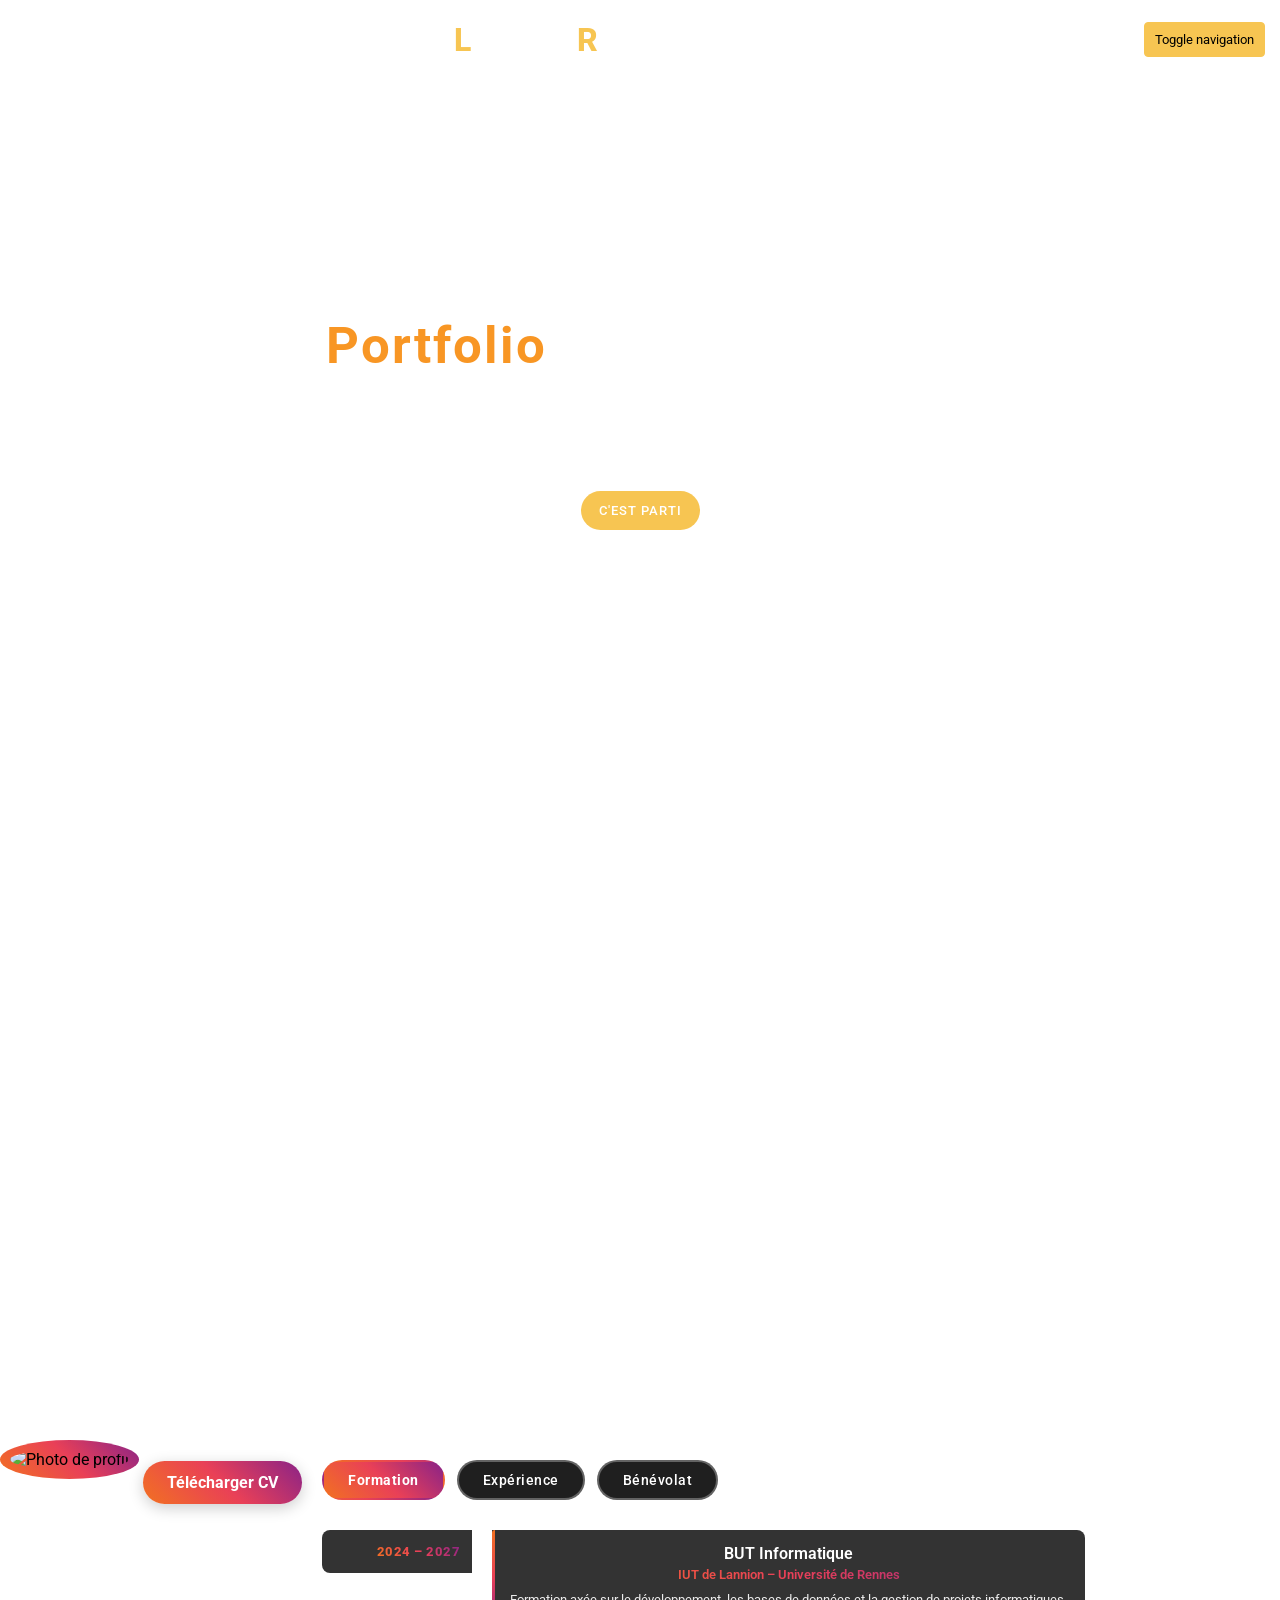
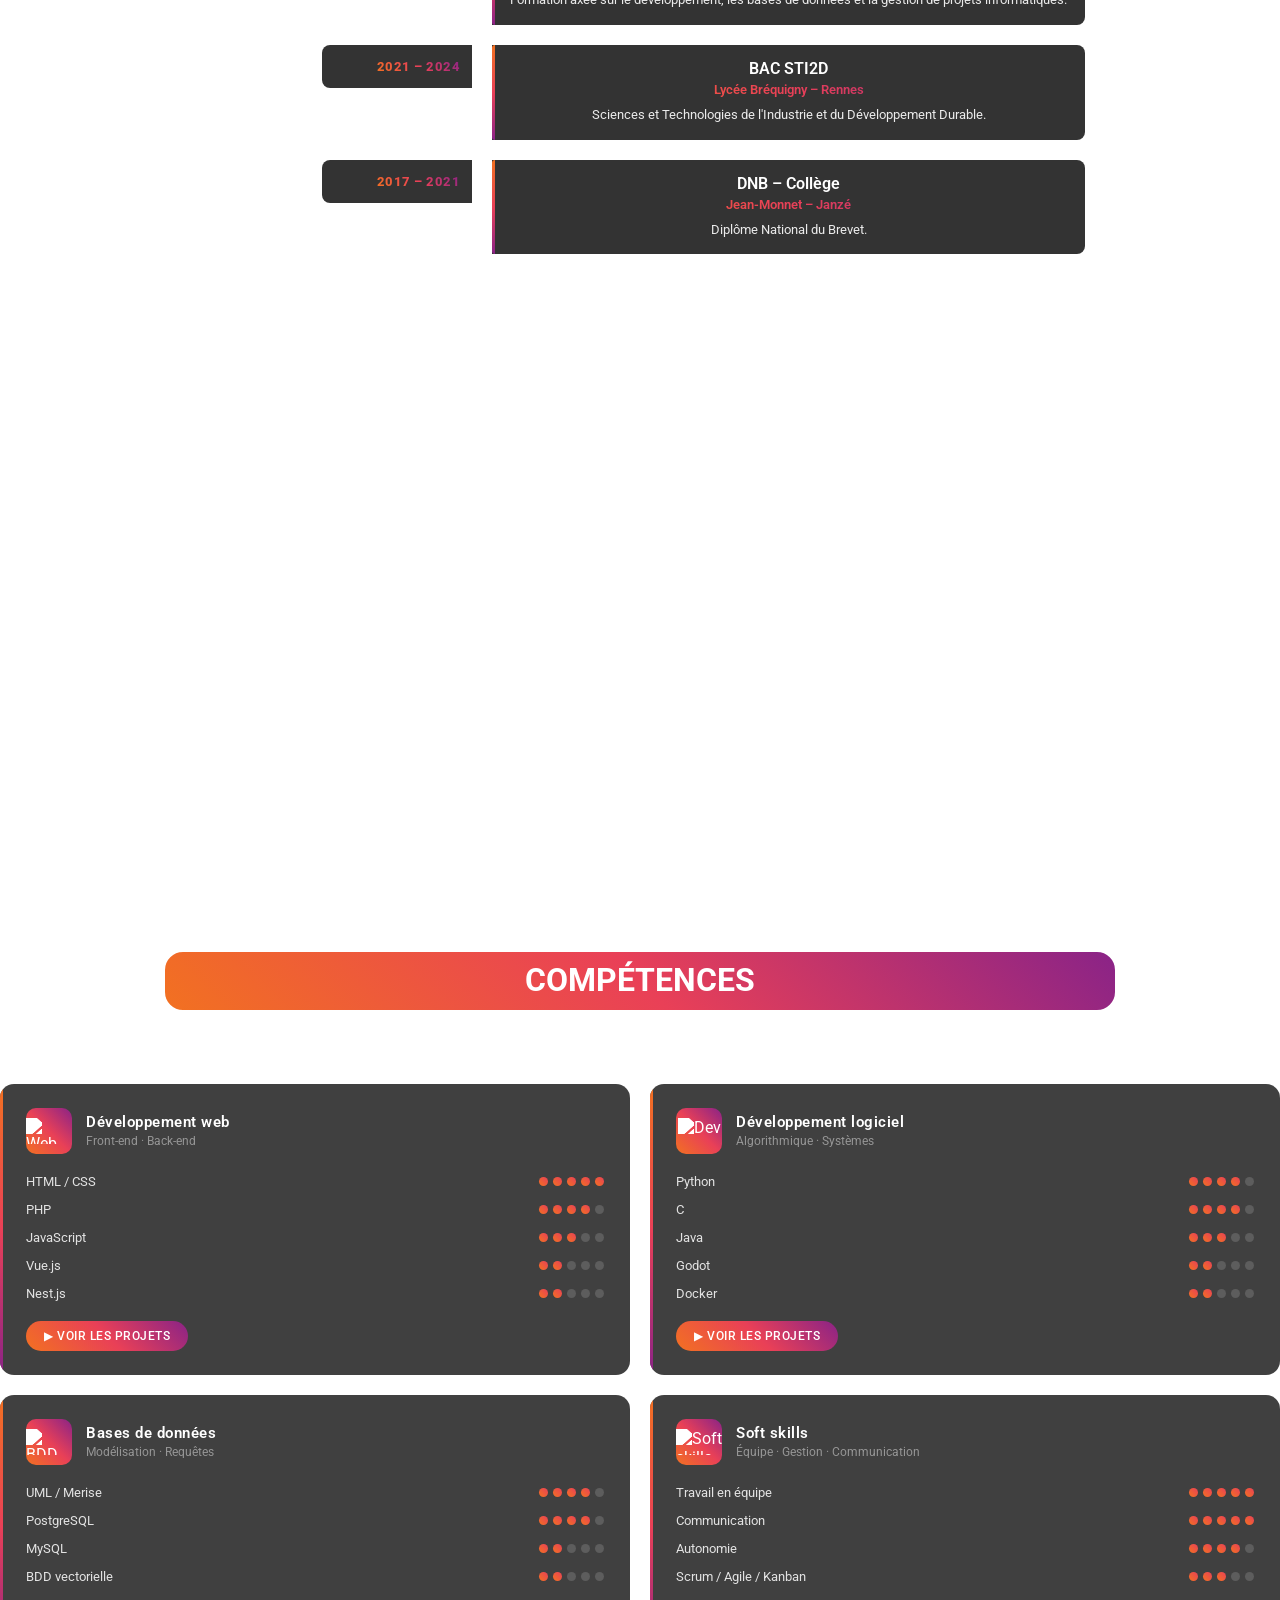
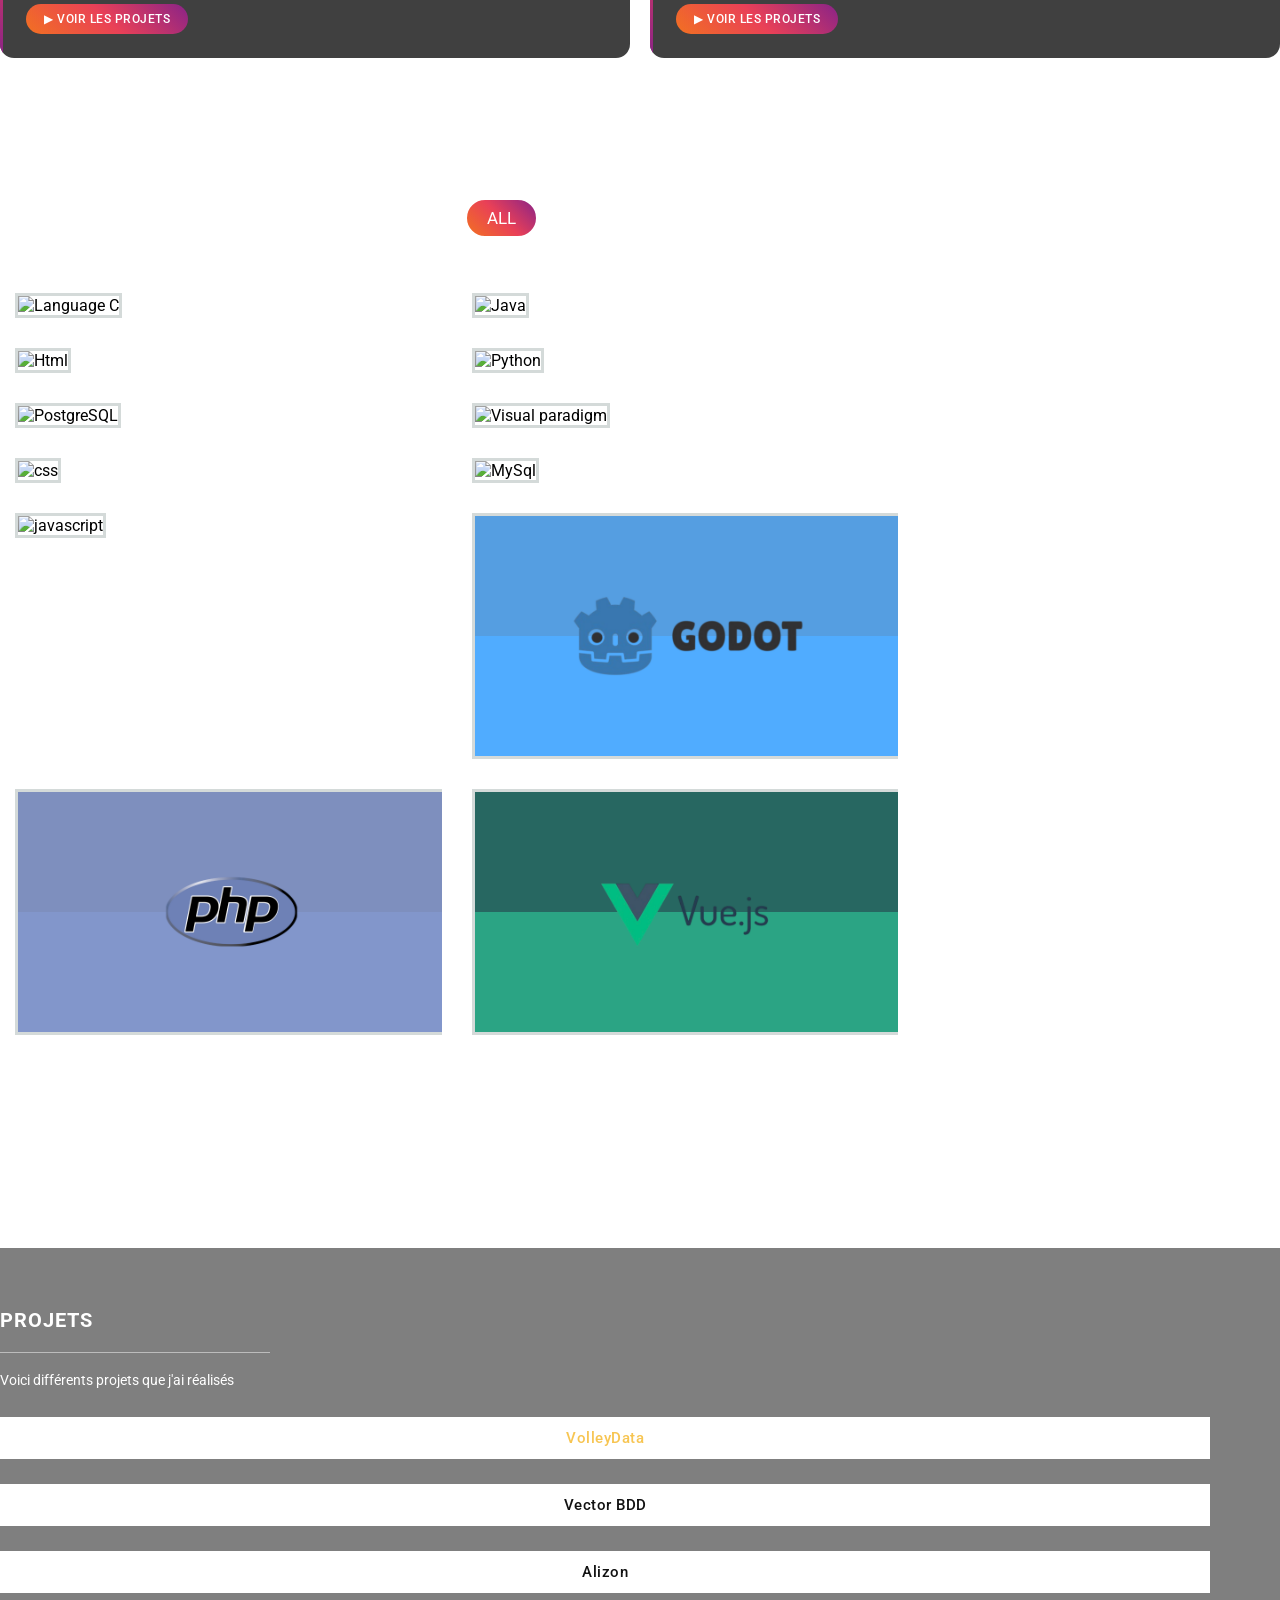
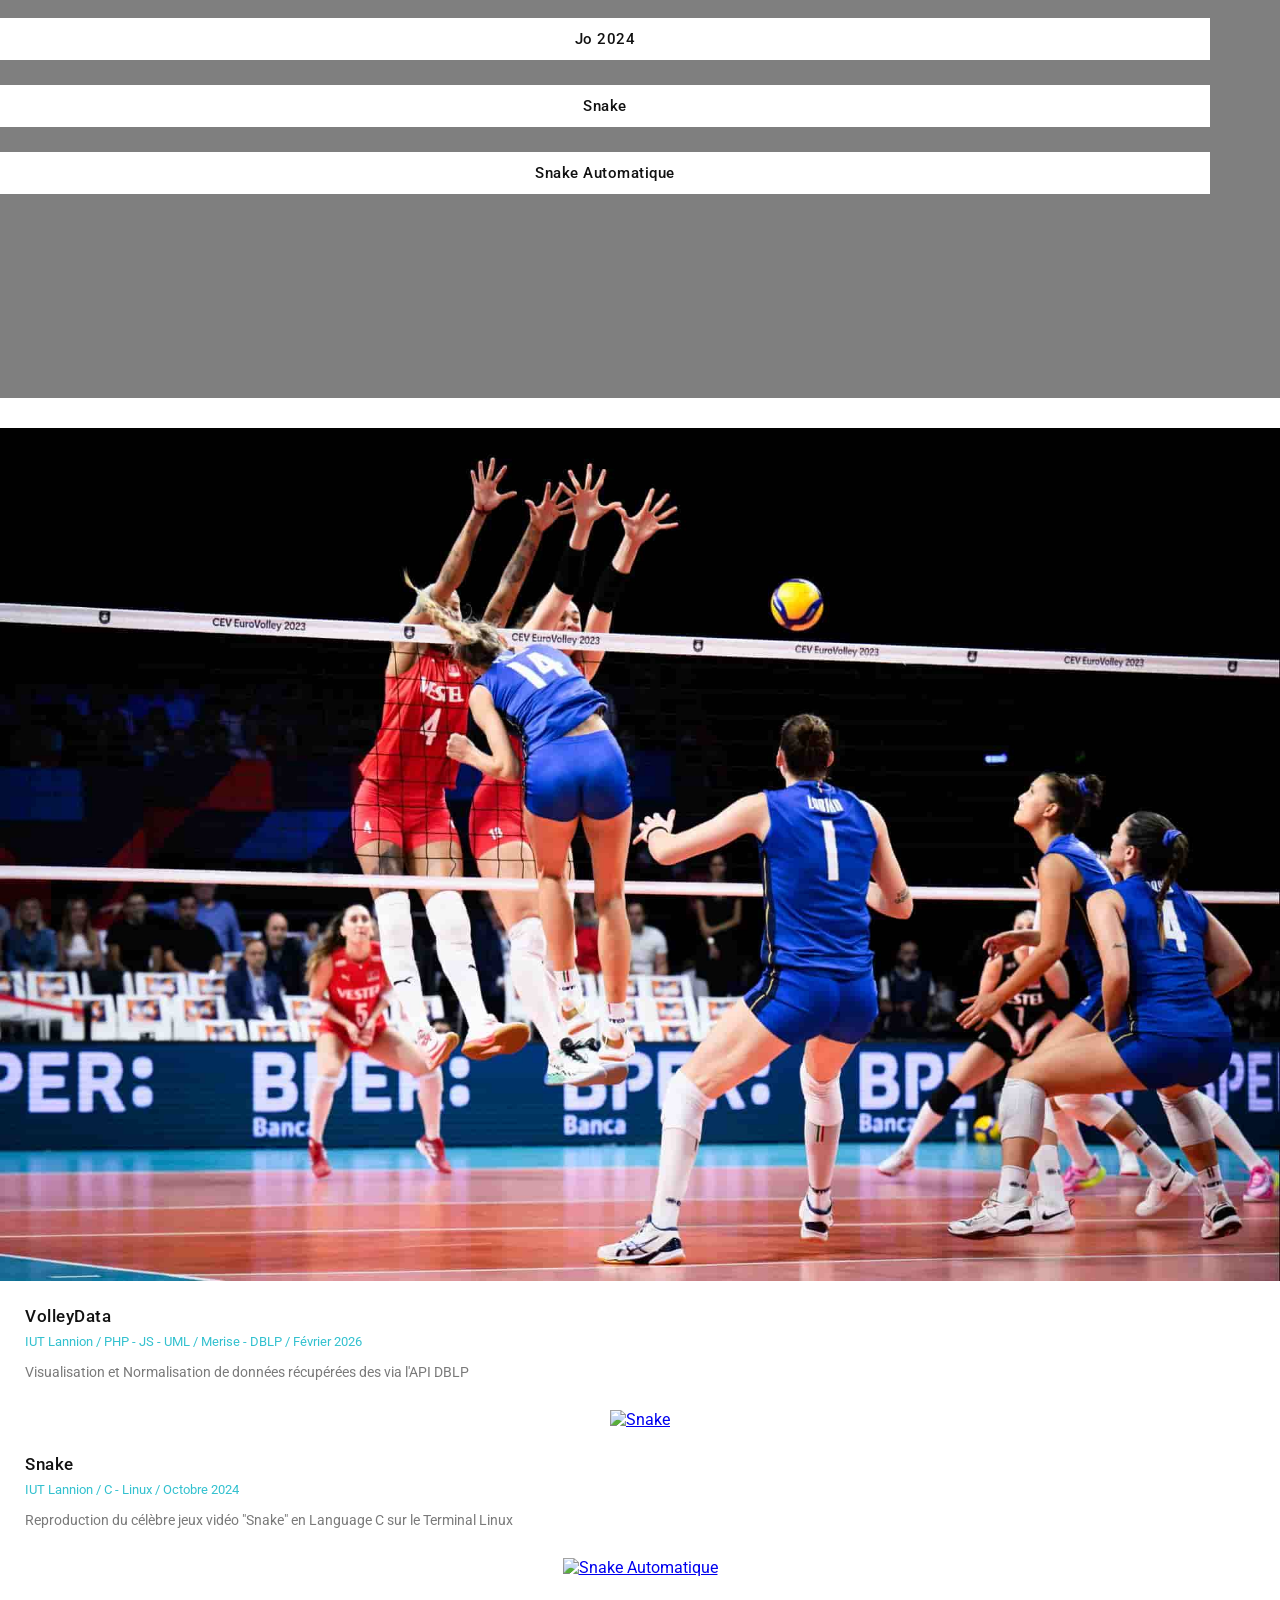
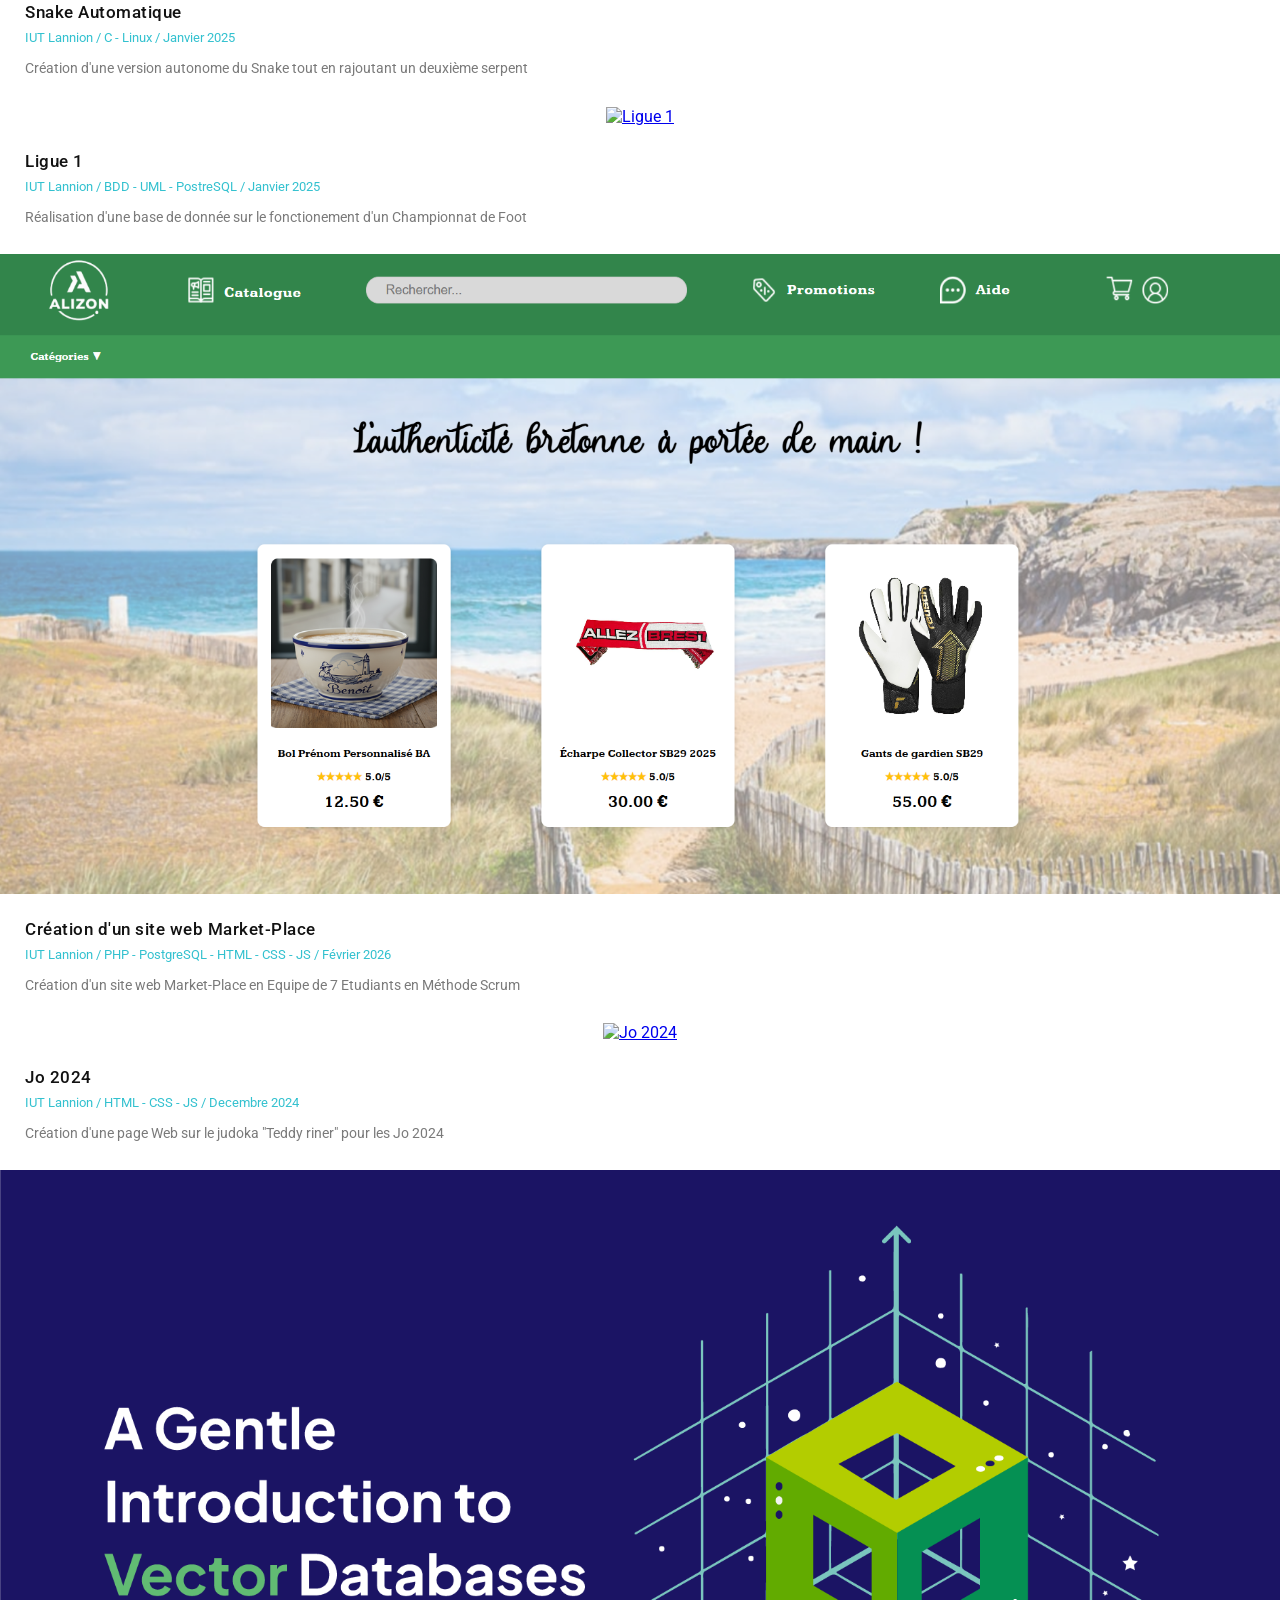
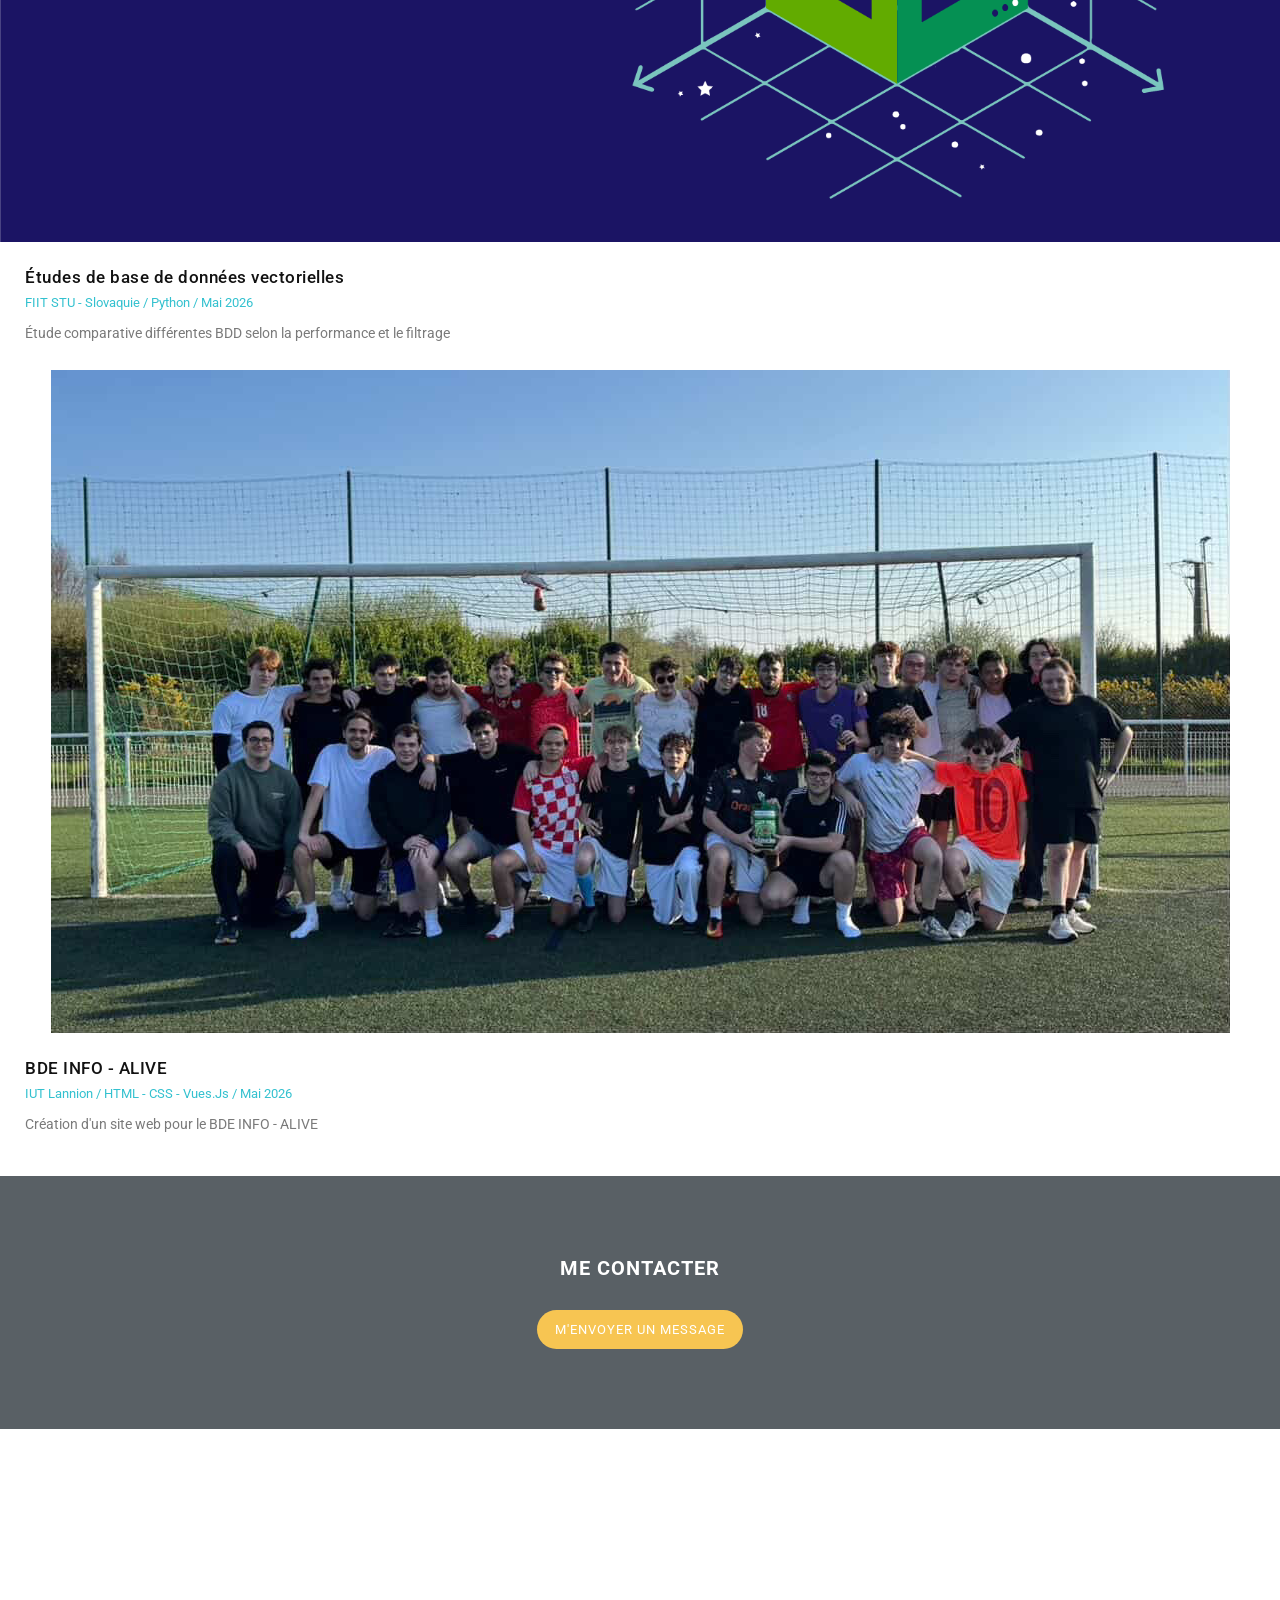
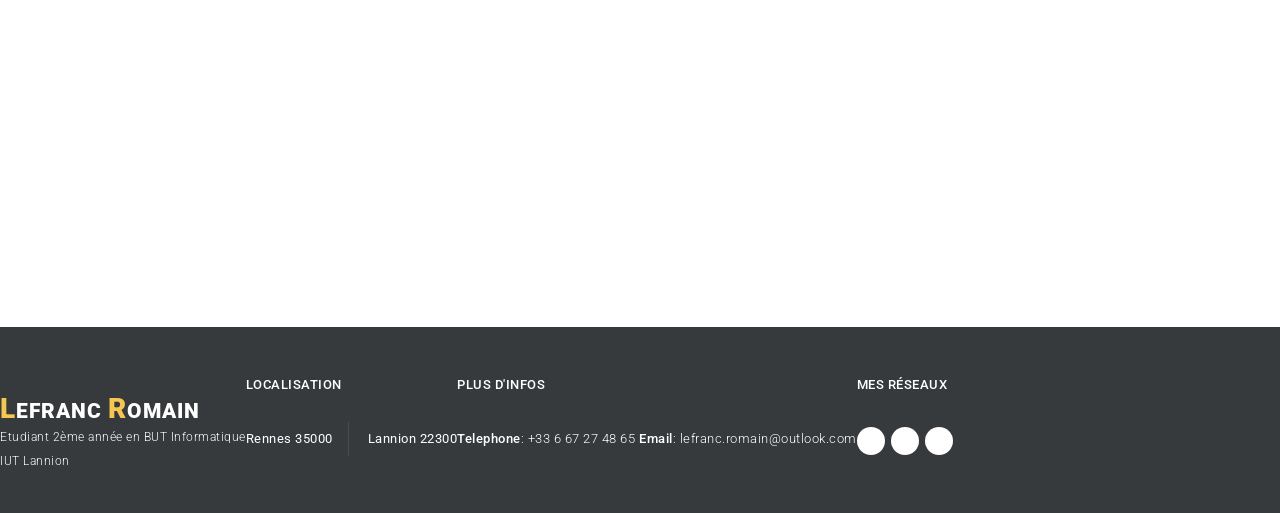
==== commit d6dda316: "Fix english part" ====
--- a/index.html
+++ b/index.html
@@ -962,7 +962,7 @@
                                         </div>
                                     </div>
                                     <div id="tab8">
-                                        <a href="https://alive.inter-asso.fr/"><img src="img/equipe.jpg" style="height: 35svh; width: auto;" alt="Equipe Alive"></a>
+                                        <a href="https://alive.inter-asso.fr/"><img src="img/equipe.jpg" alt="Equipe Alive"></a>
                                         <div class="text-content">
                                             <h4>BDE INFO - ALIVE</h4>
                                             <span><a href="#">IUT Lannion</a> / <a href="#"> HTML - CSS - Vues.Js </a> / <a href="#"> Mai 2026 </a></span>
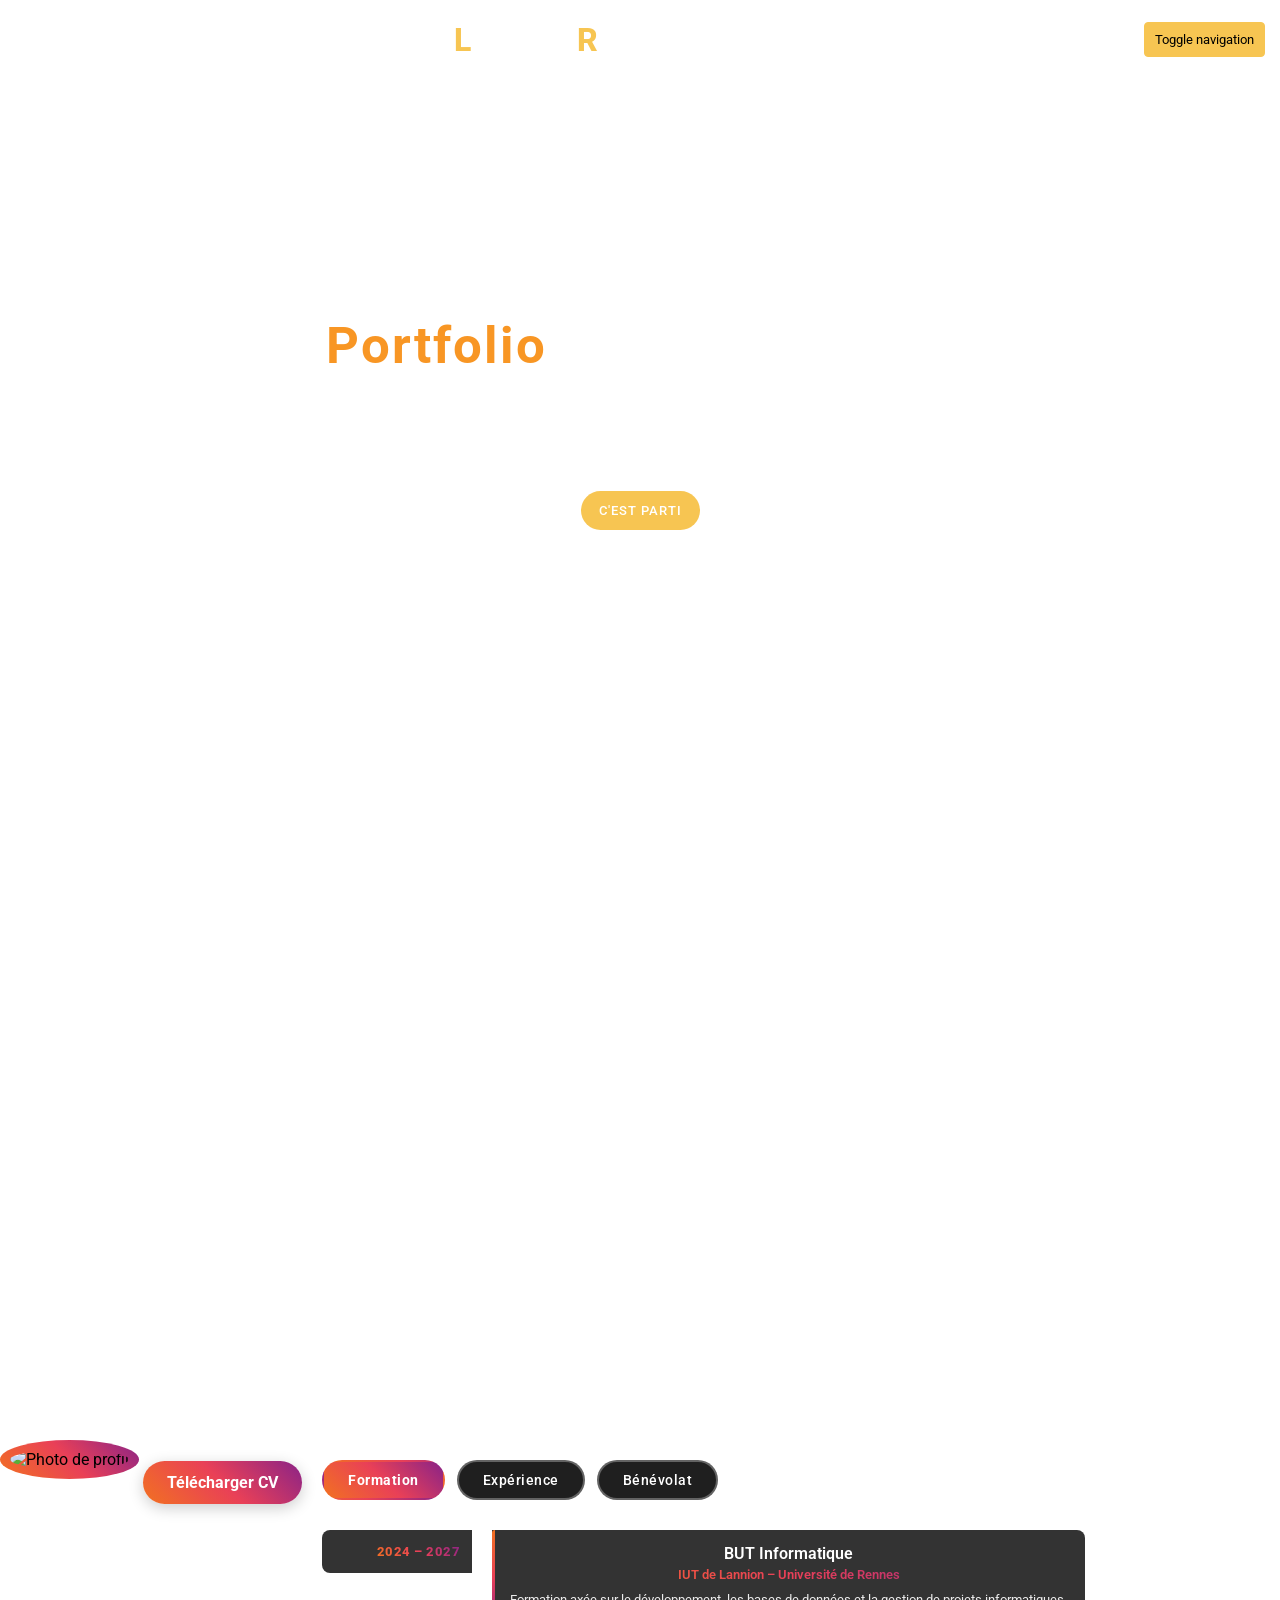
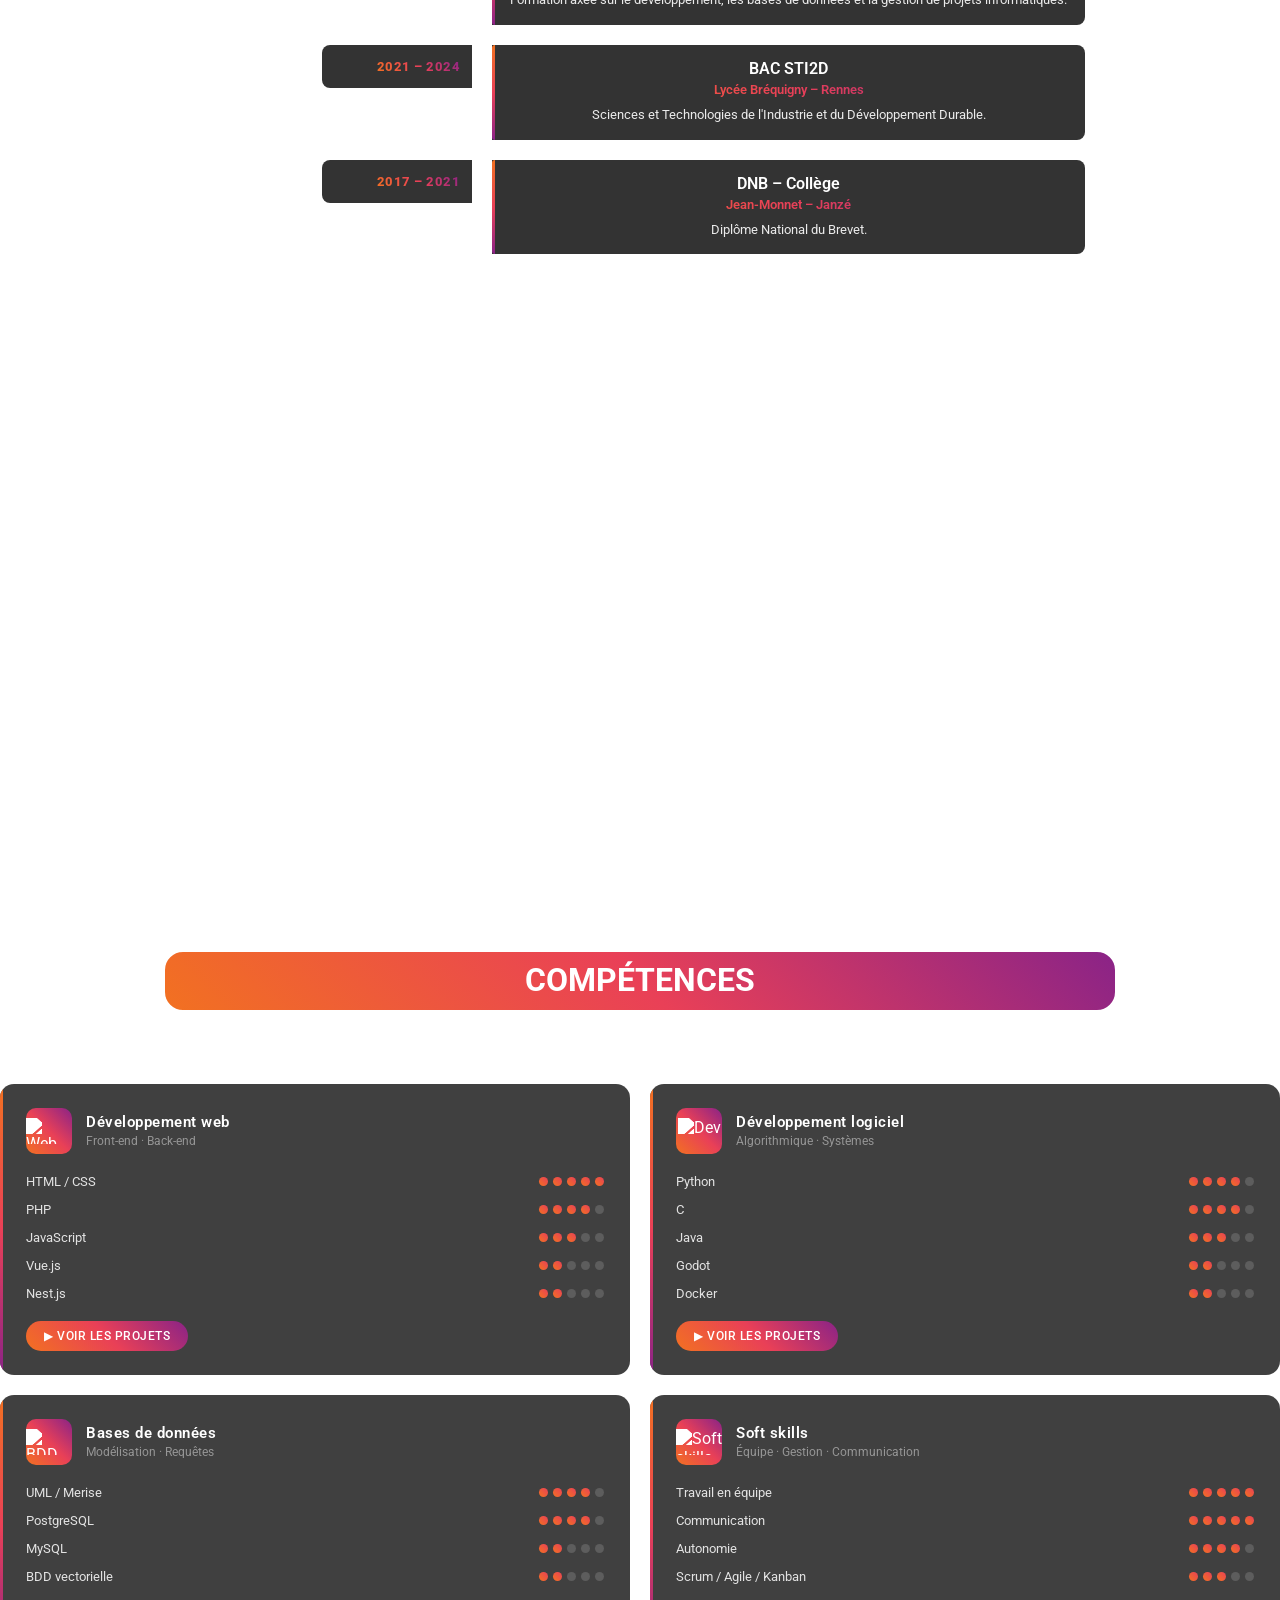
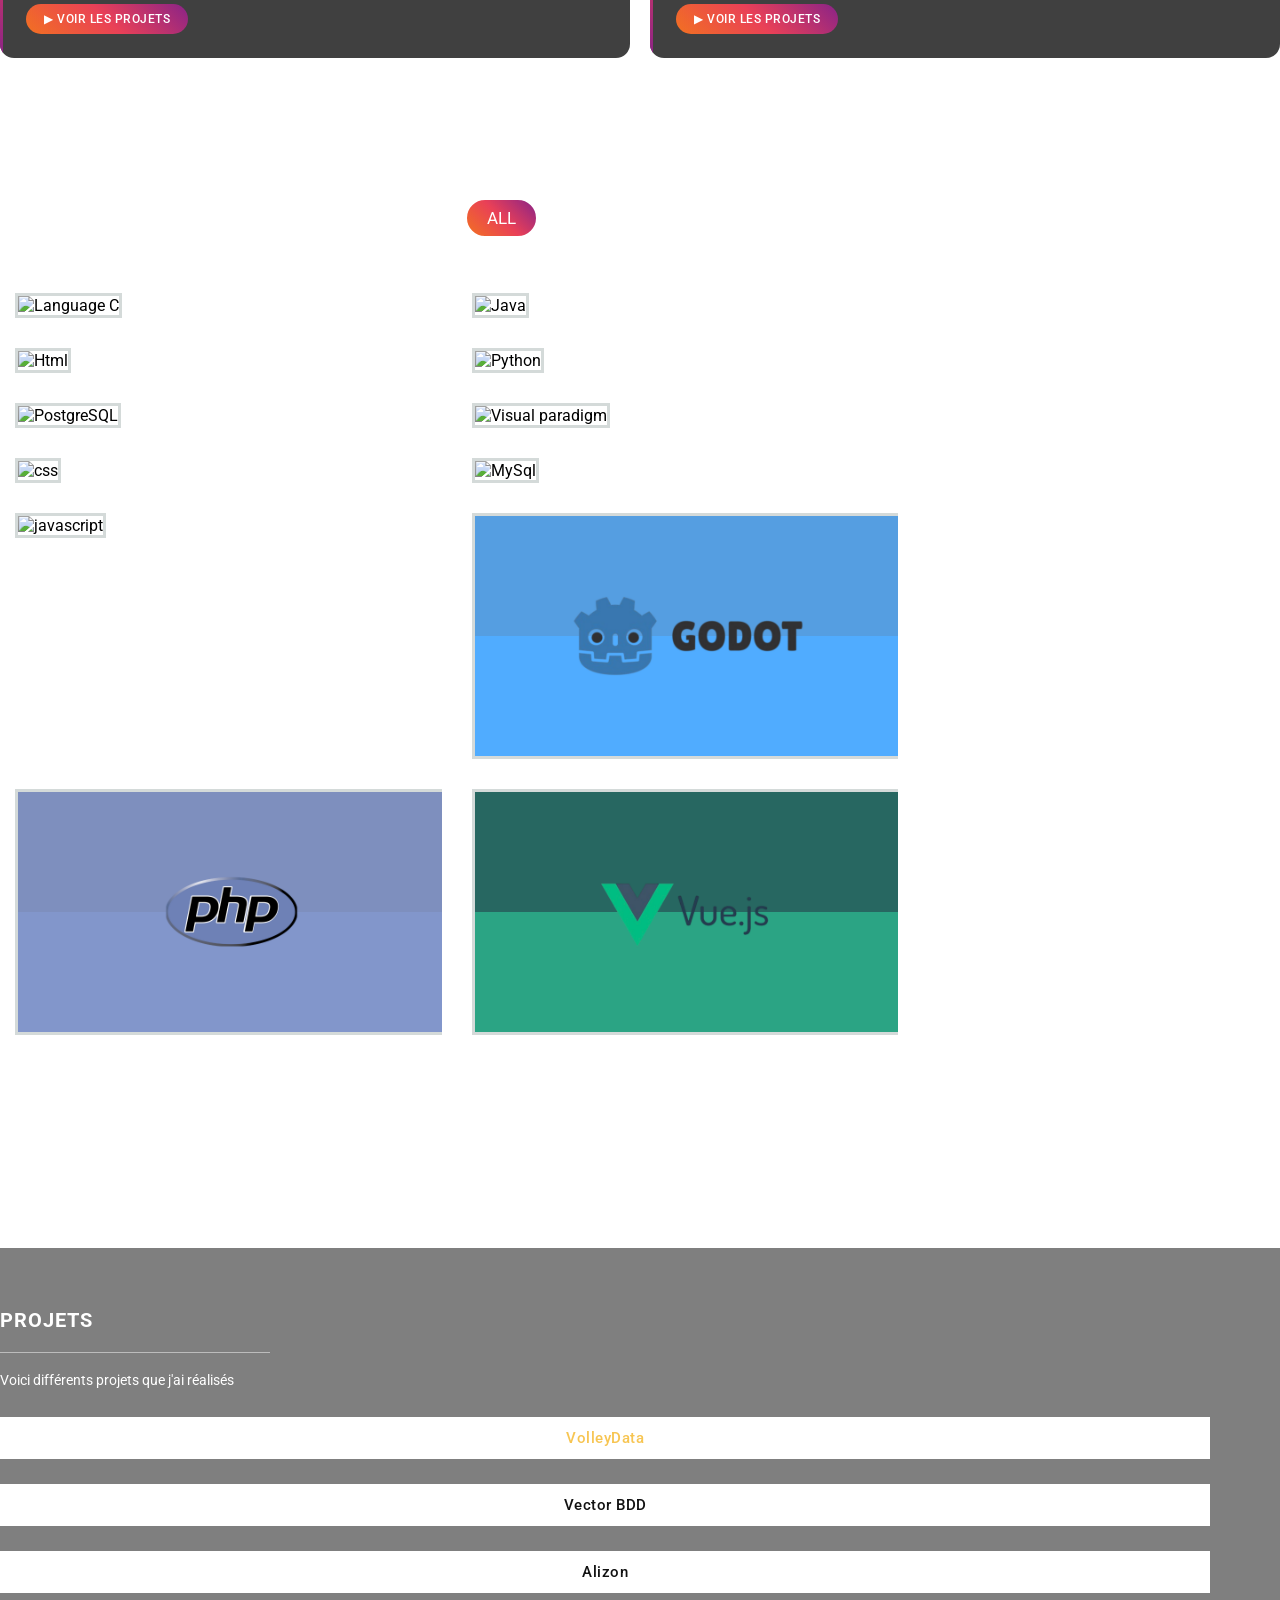
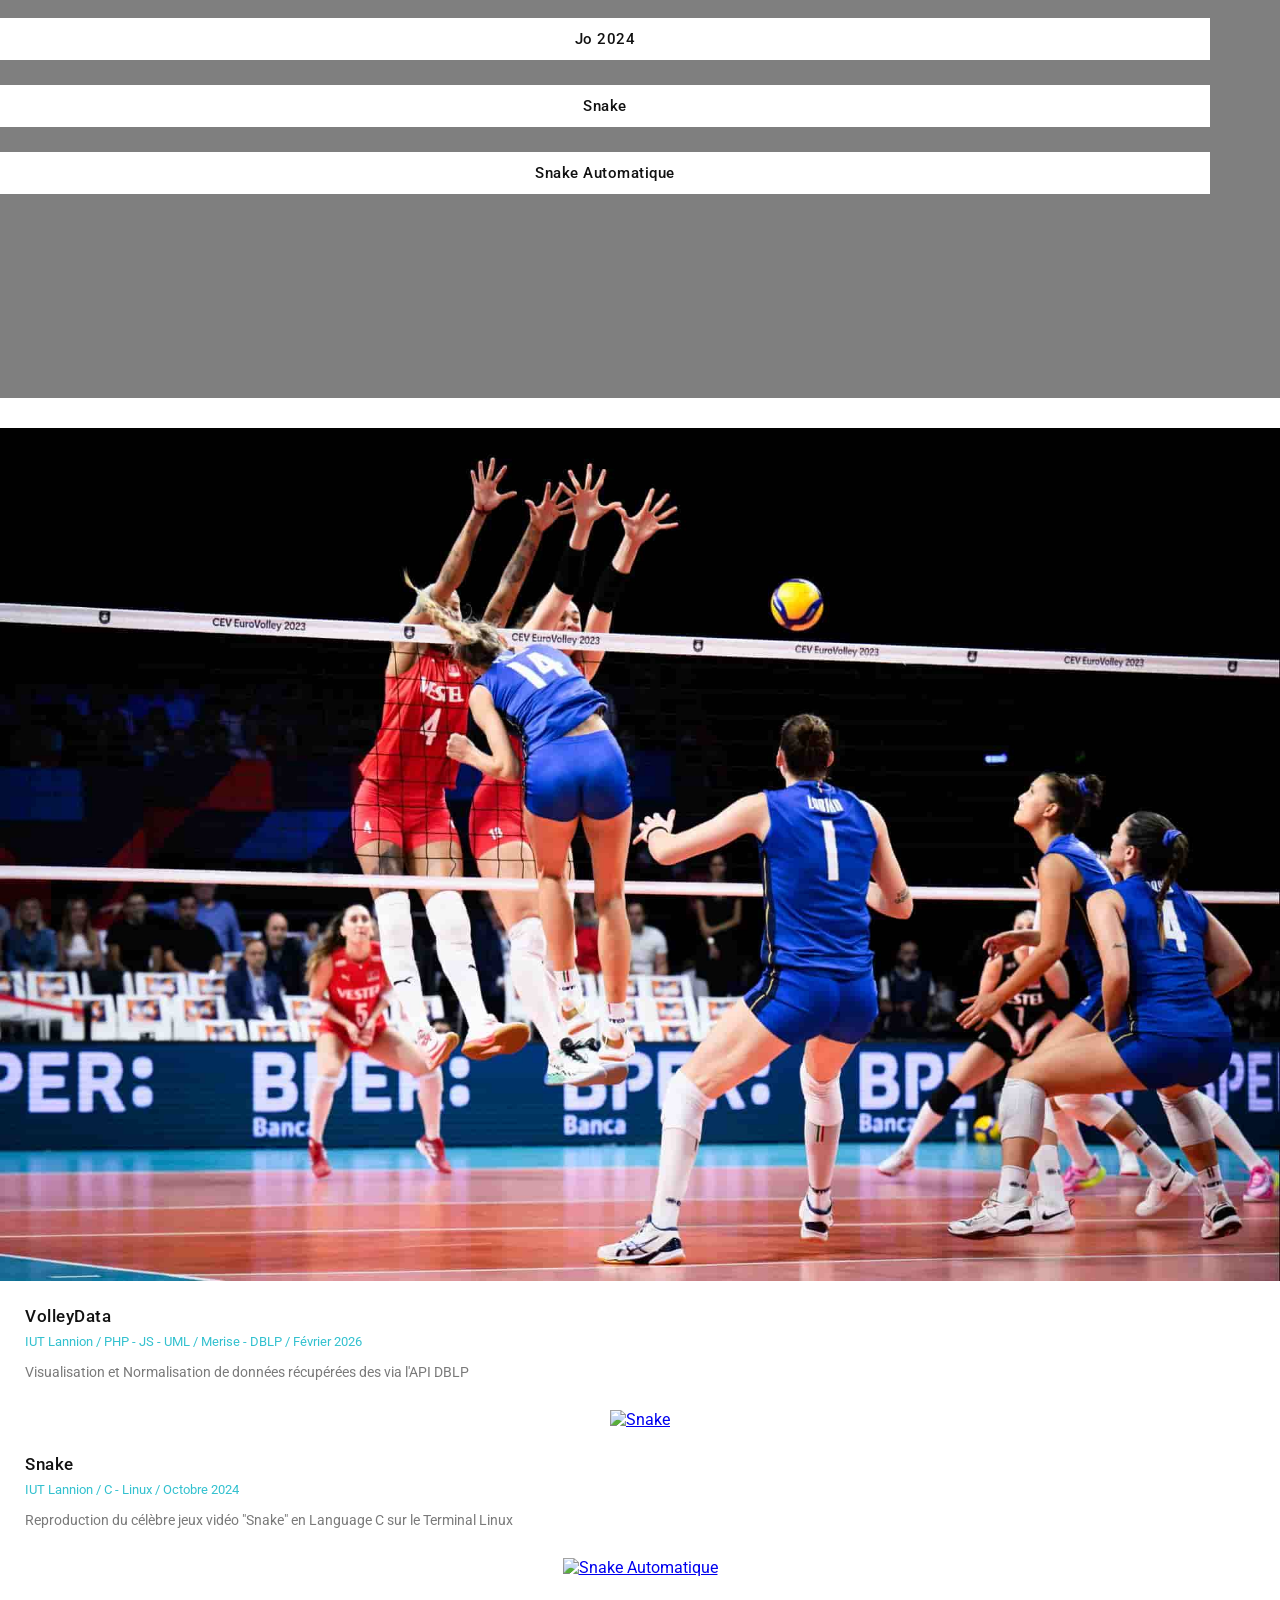
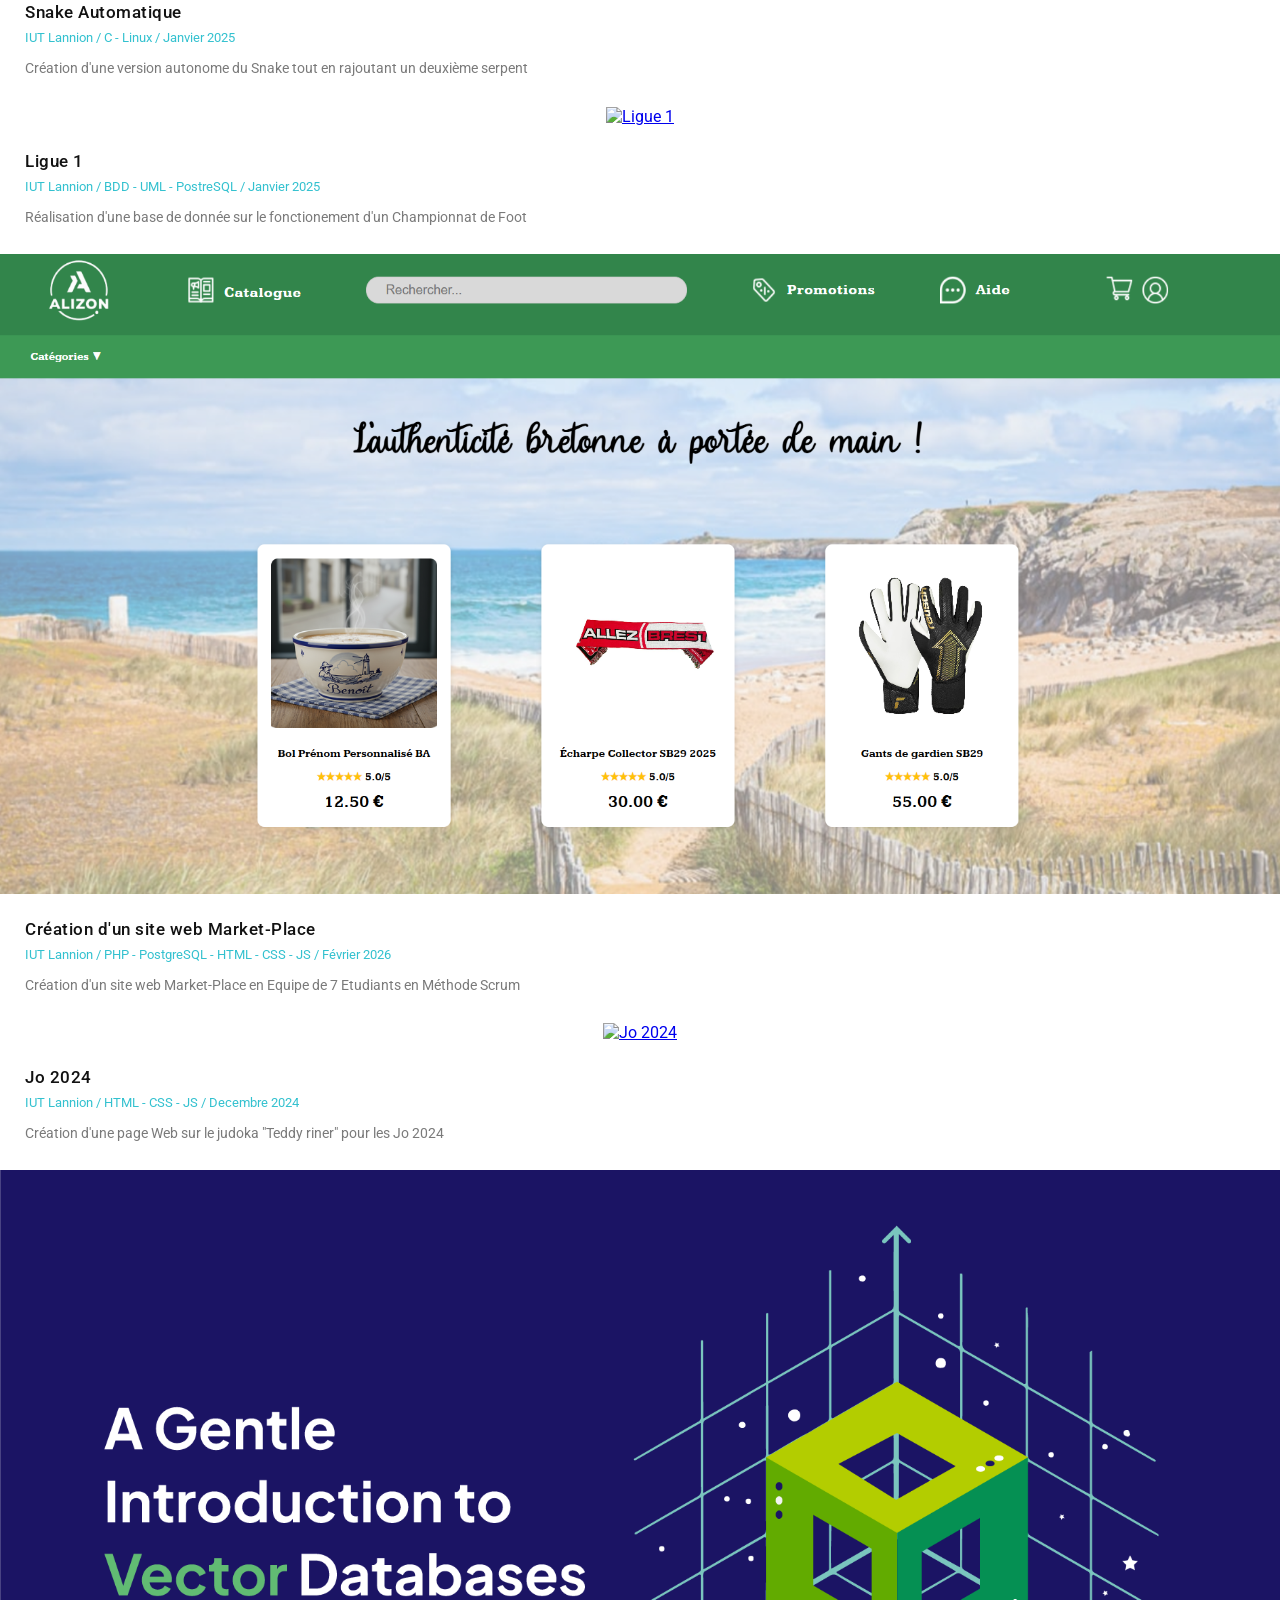
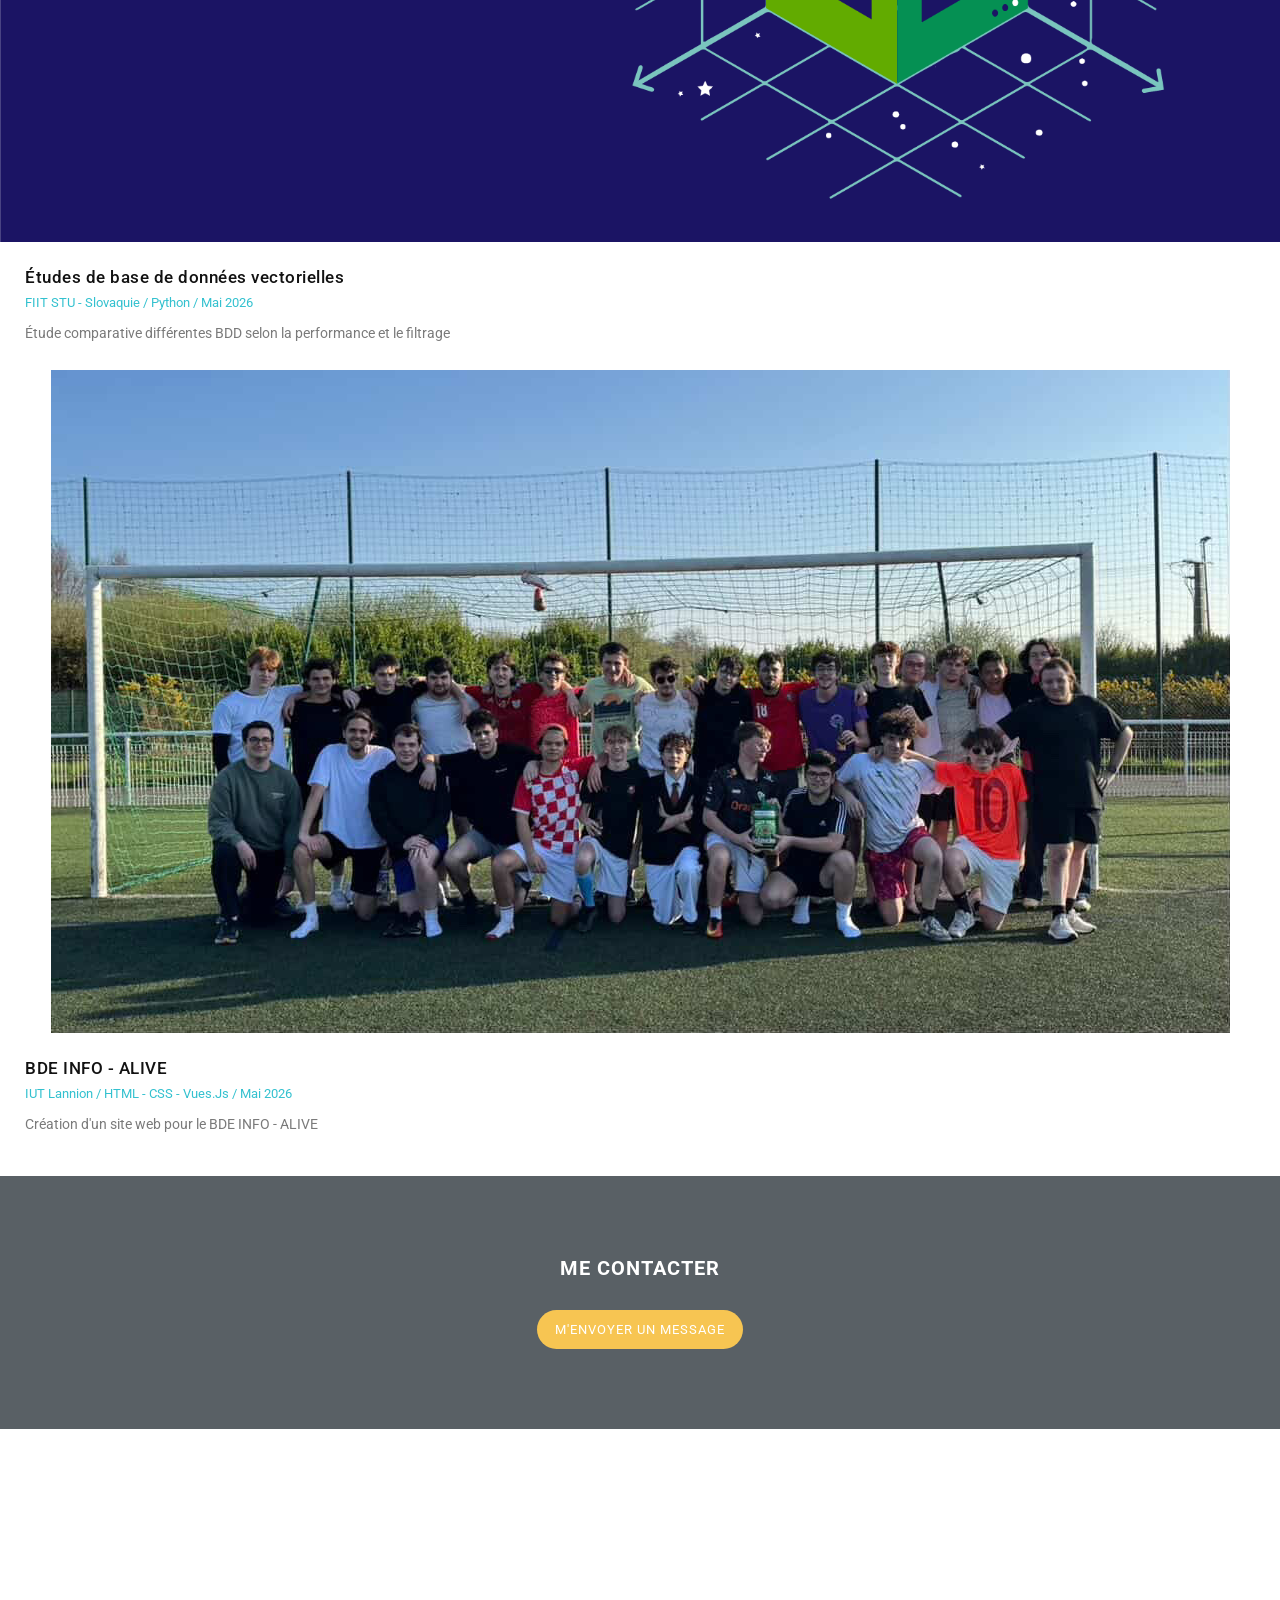
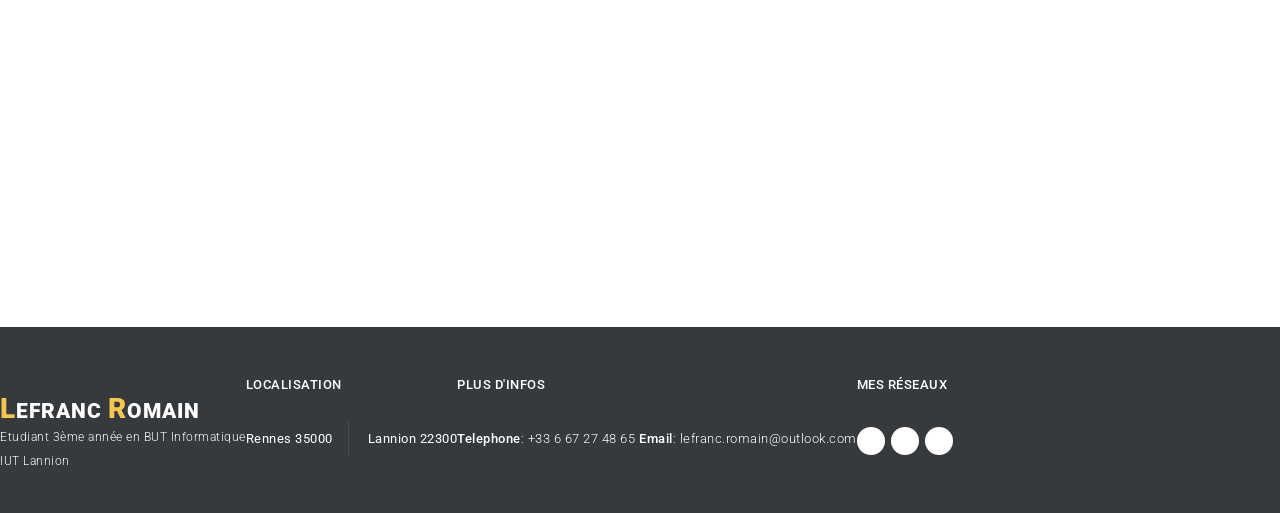
==== commit 71bf5b67: "Fix year" ====
--- a/index.html
+++ b/index.html
@@ -61,7 +61,7 @@
                 <div class="container">
                     <div class="text-content">
                         <h2><em>Portfolio</em><span> Lefranc</span> Romain</h2>
-                        <p>Étudiant en deuxième année de BUT Informatique à l'IUT de Lannion, je recherche une alternance dans le domaines de l’exploitation de données et/ou Web développeur. </p>
+                        <p>Étudiant en troisième année de BUT Informatique à l'IUT de Lannion, je recherche une alternance dans le domaines de l’exploitation de données et/ou Web développeur. </p>
                         <div class="primary-button">
                             <a href="#" class="scroll-link" data-id="parcour">C'est parti</a>
                         </div>
@@ -1073,7 +1073,7 @@
                     <div class="col-md-4 col-sm-12">
                         <div class="logo">
                             <a class="logo-ft scroll-top"><em>L</em>efranc <em>R</em>omain</a>
-                            <p>Etudiant 2ème année en BUT Informatique
+                            <p>Etudiant 3ème année en BUT Informatique
                         <br>IUT Lannion</p>
                         </div>
                     </div>
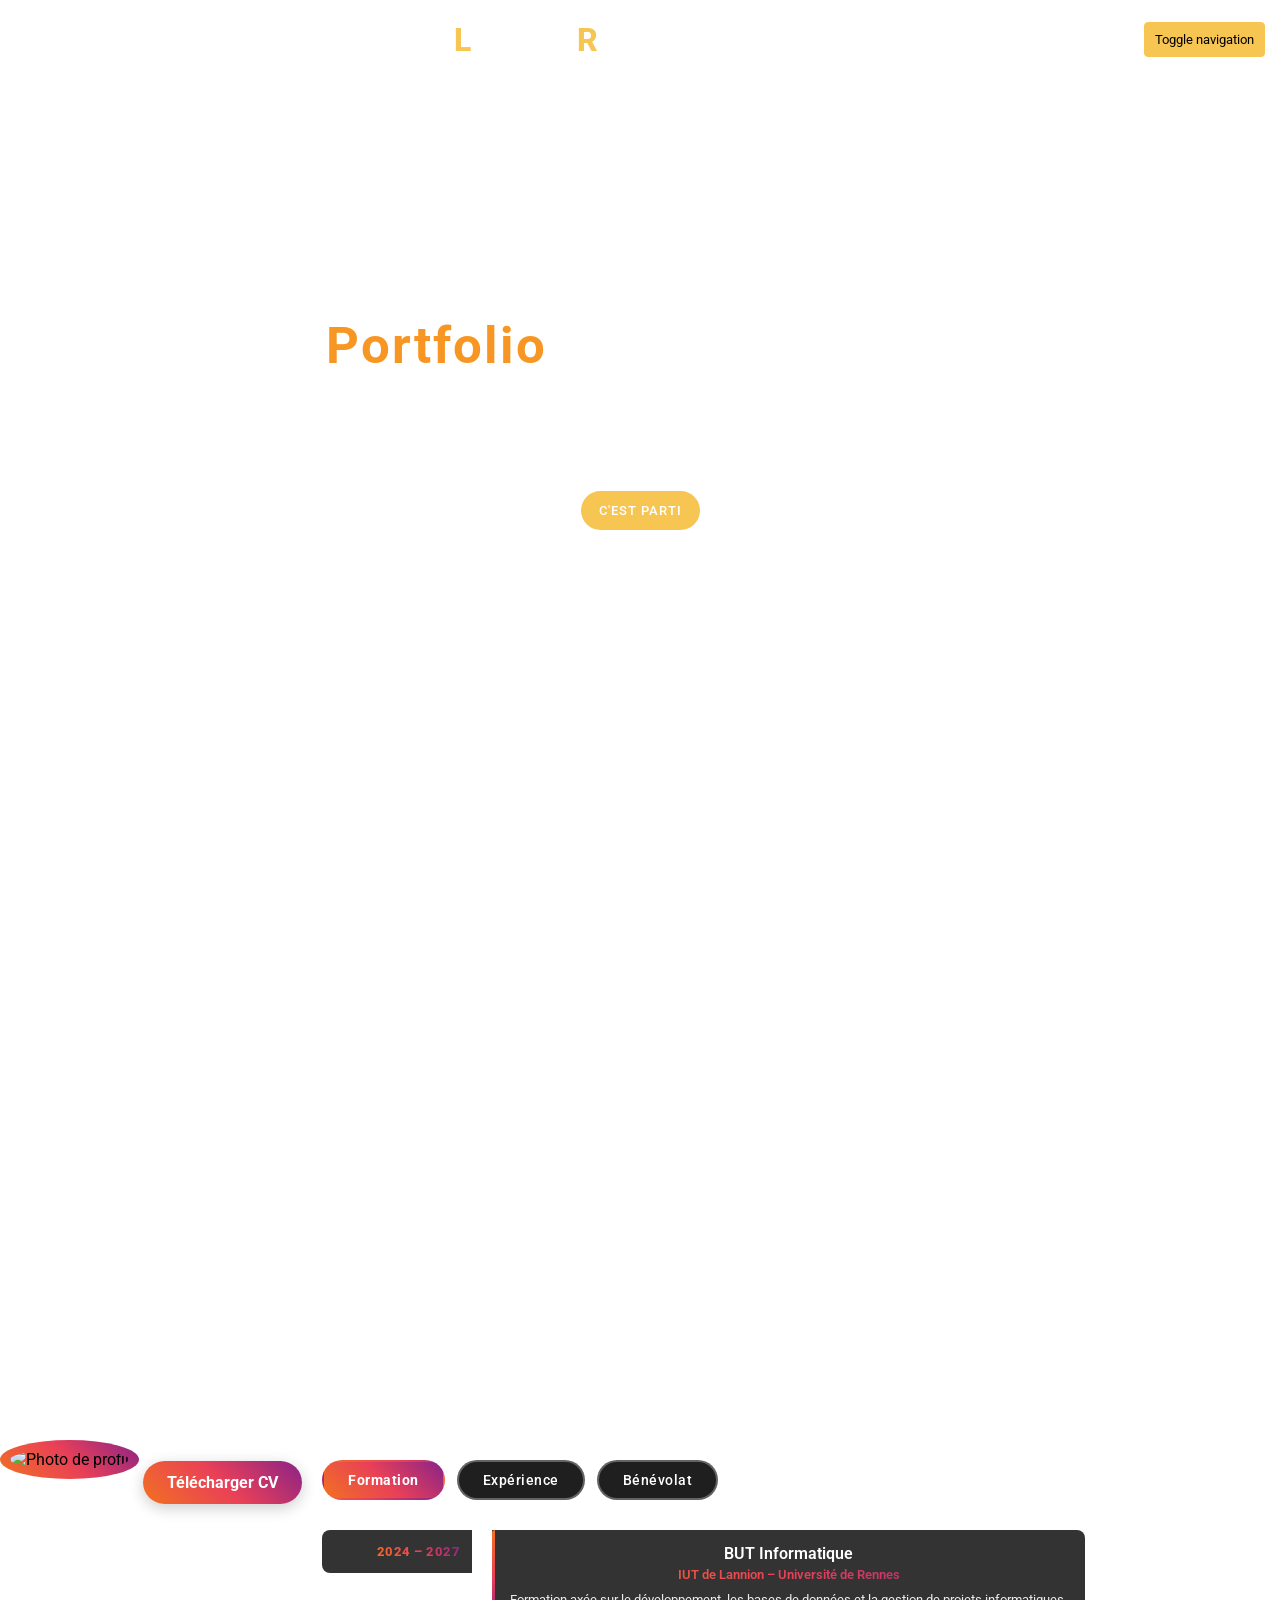
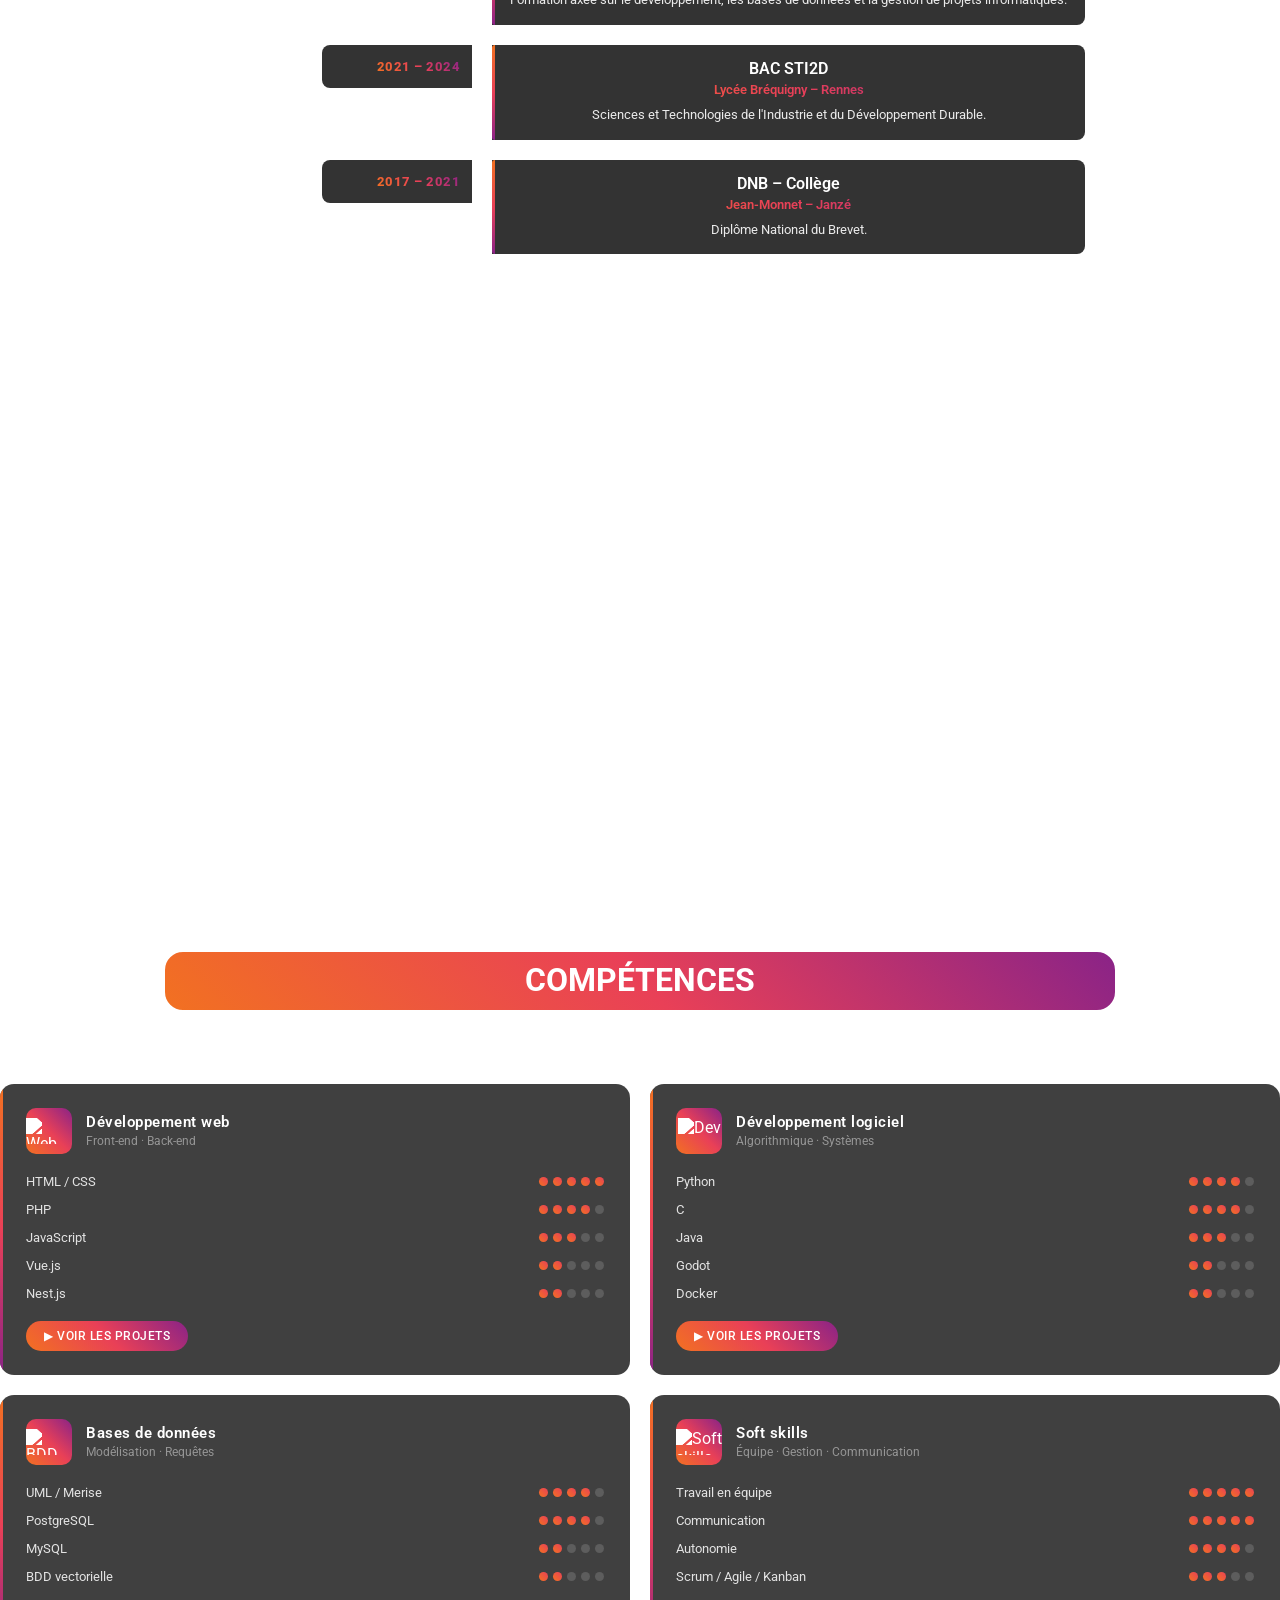
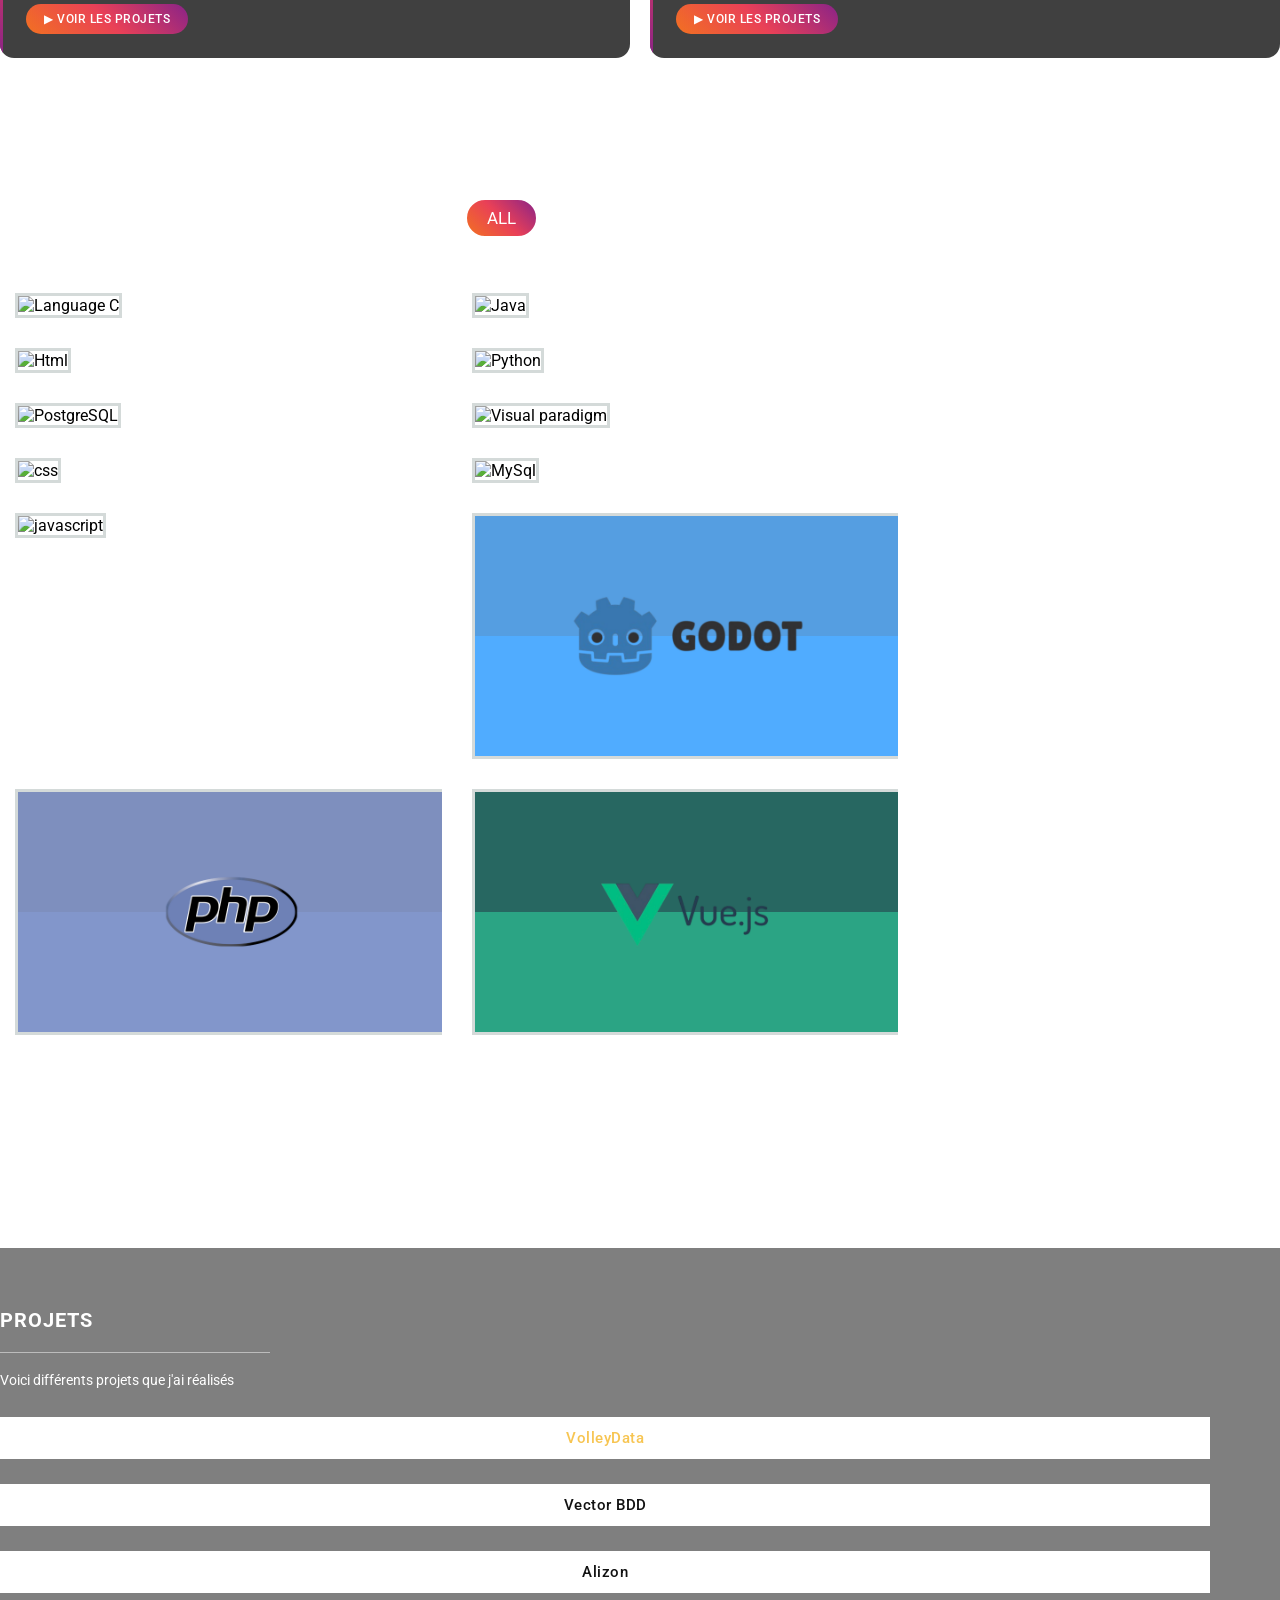
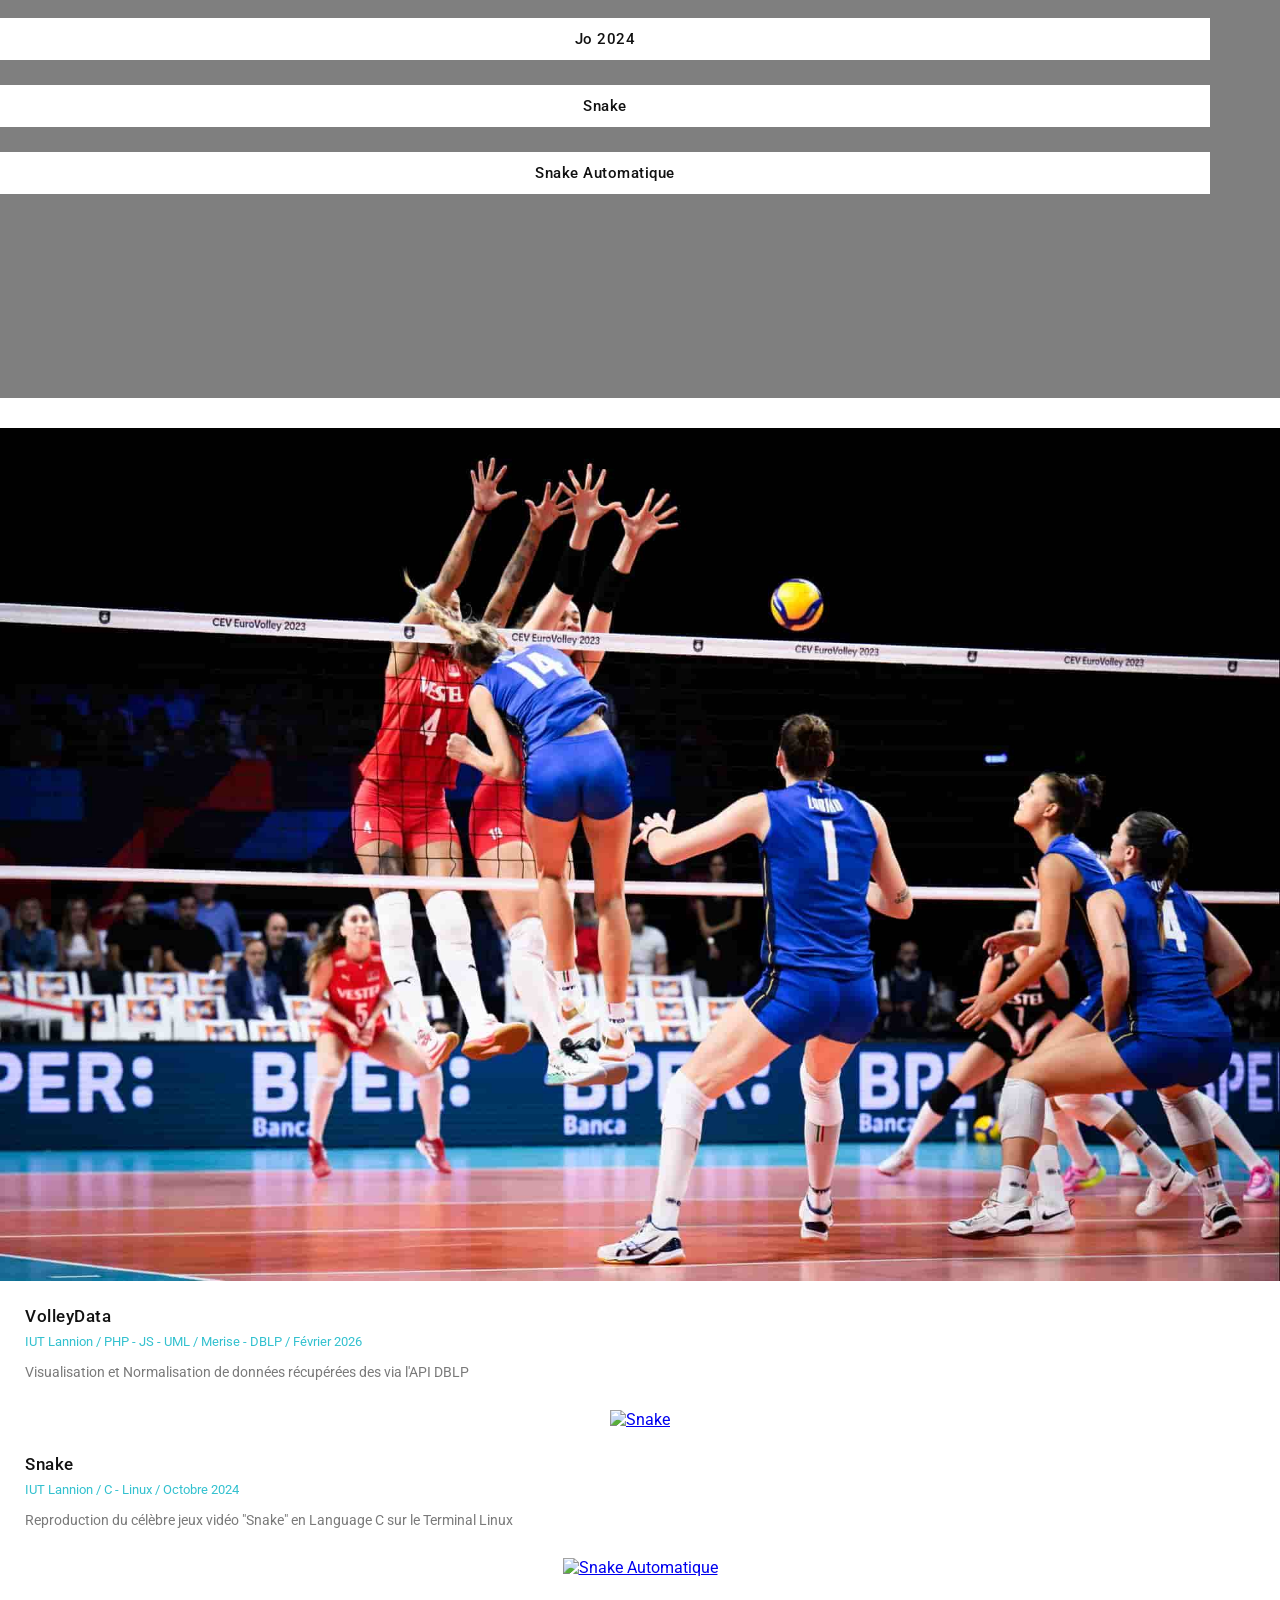
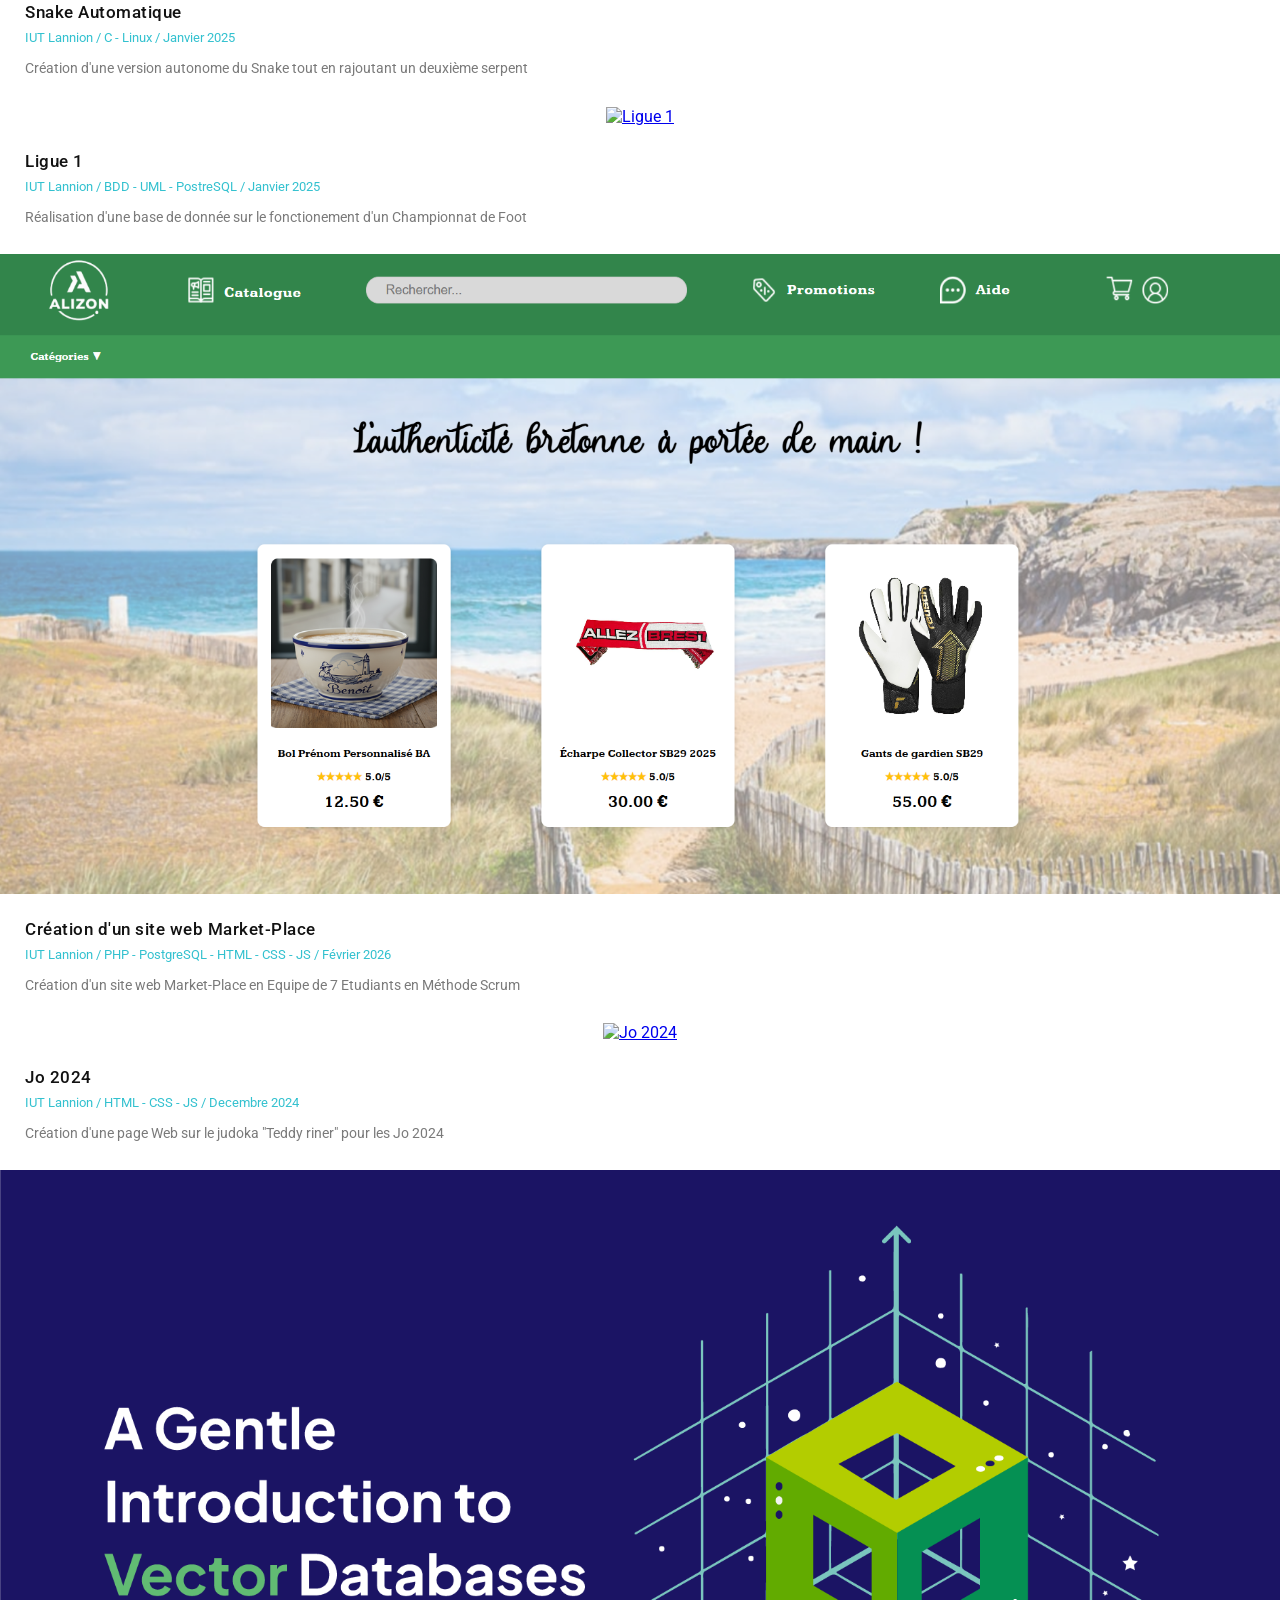
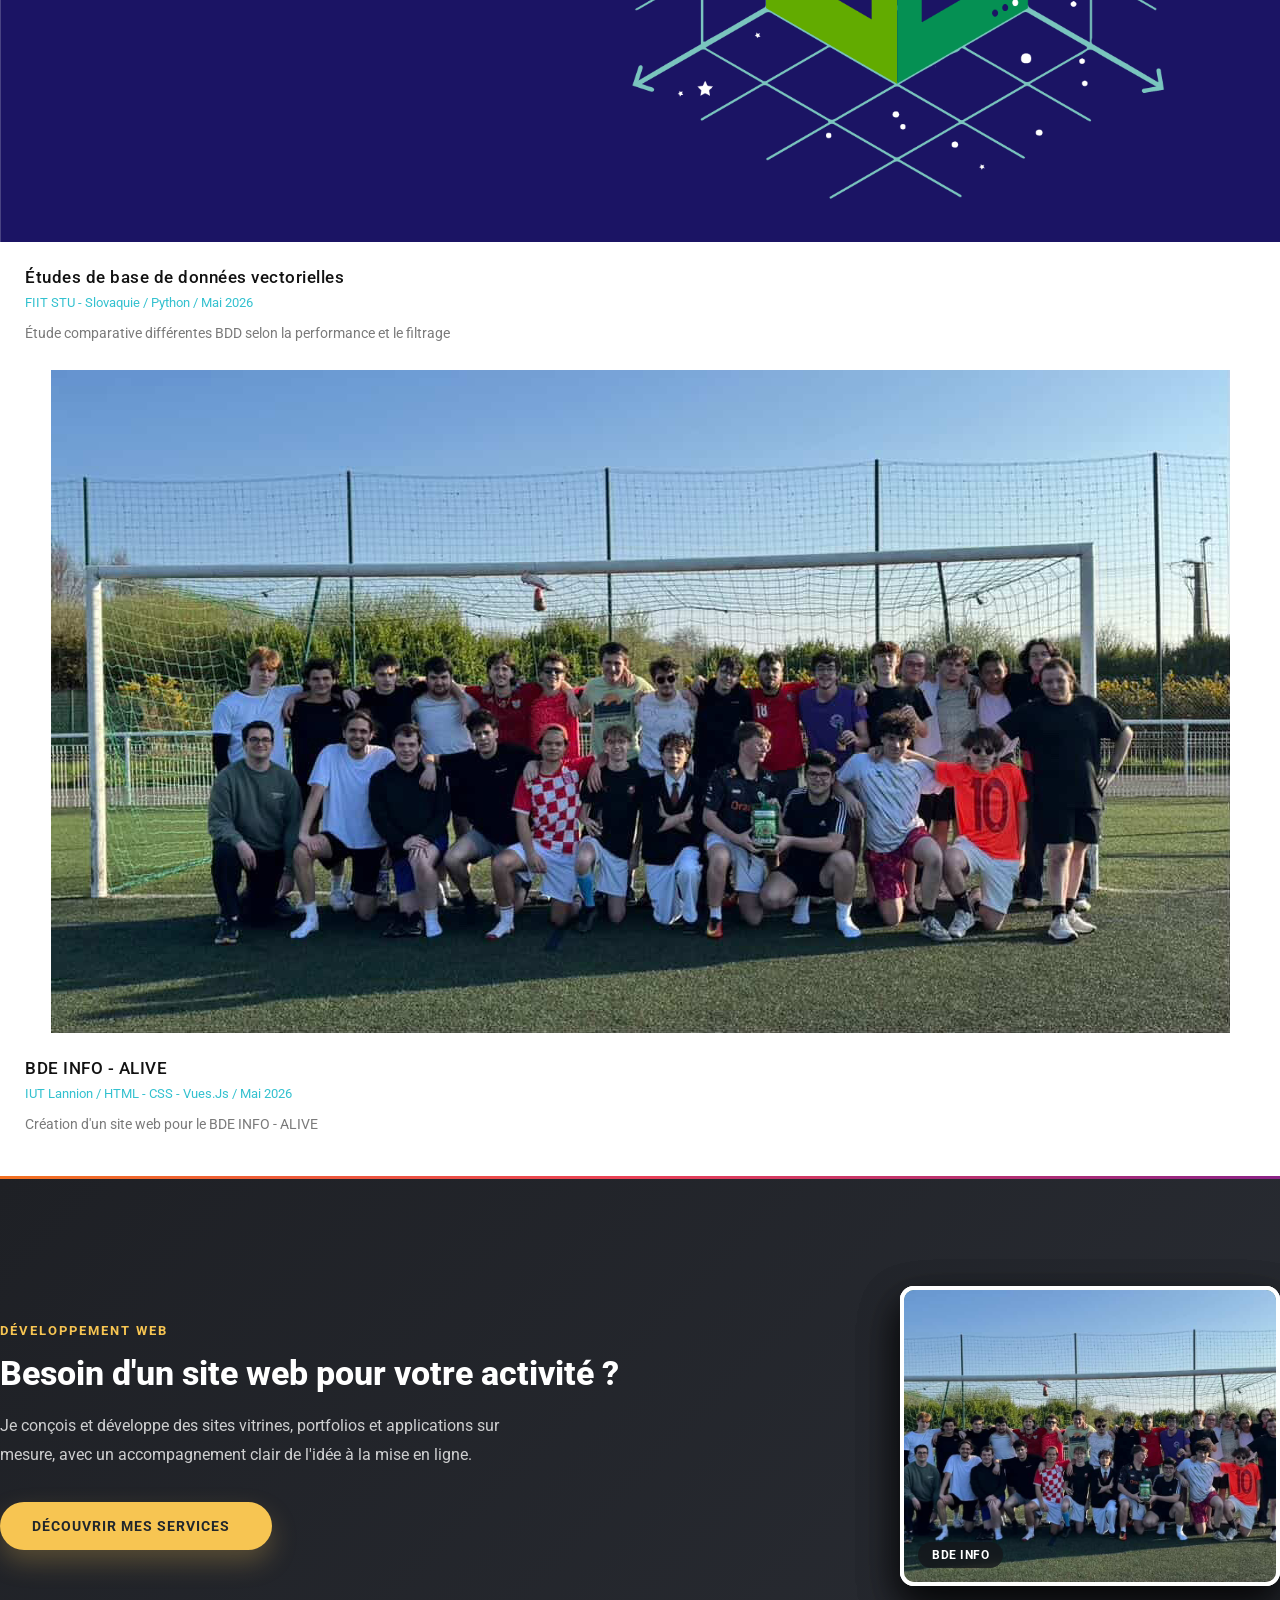
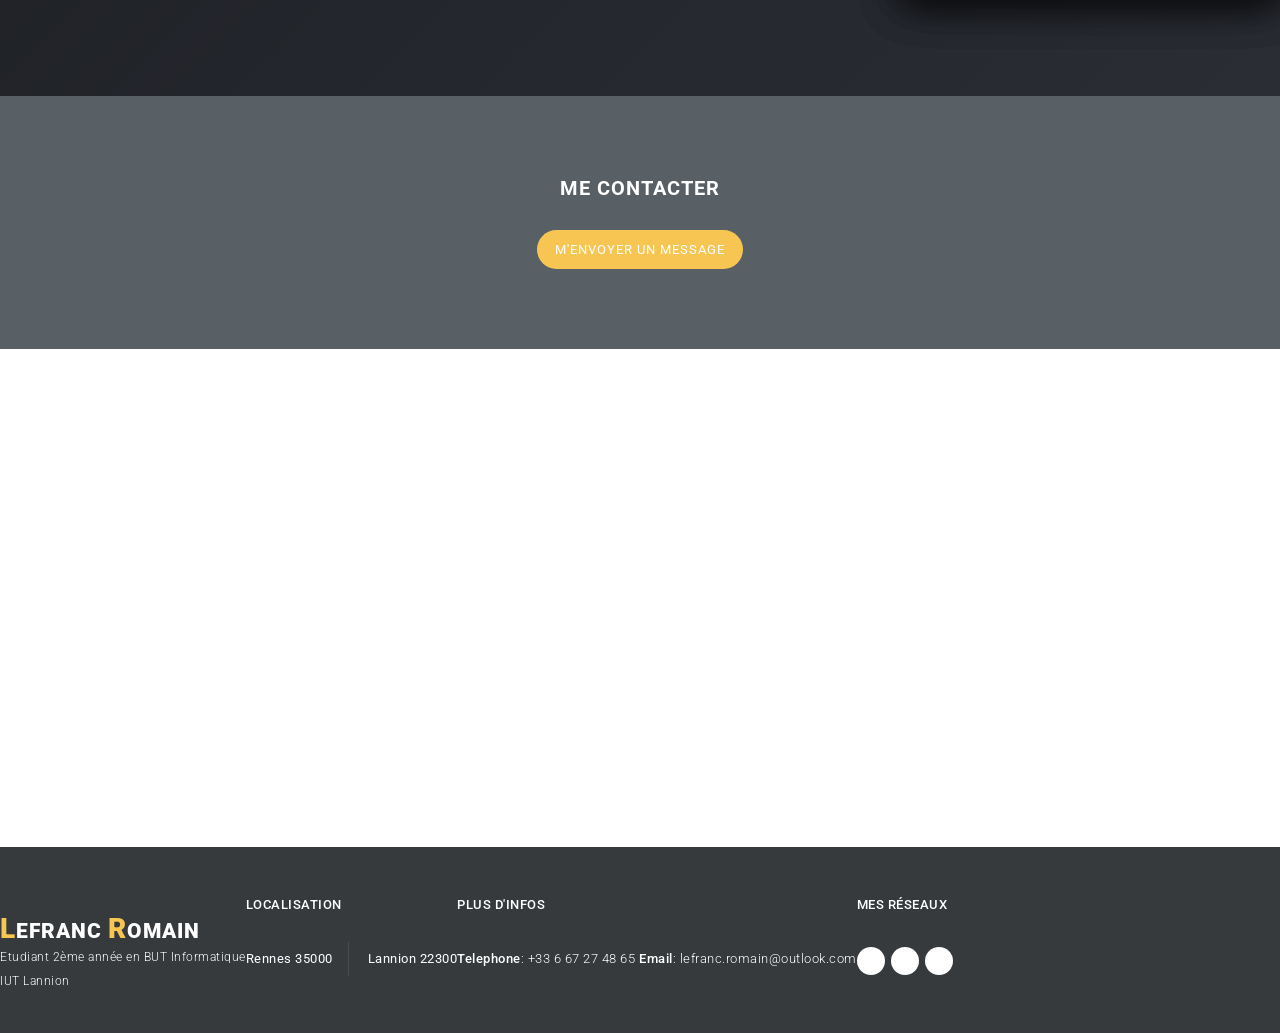
==== commit 52f6cb08: "Services" ====
--- a/index.html
+++ b/index.html
@@ -21,6 +21,176 @@
         <link rel="stylesheet" href="css/lightbox.css">
 
         <script src="js/vendor/modernizr-2.8.3-respond-1.4.2.min.js"></script>
+
+        <style>
+        /* ===== Bloc "Services" — renvoie vers services.html ===== */
+        .svc-teaser {
+            background: linear-gradient(135deg, #1e2025 0%, #2a2d34 100%);
+            padding: 110px 0;
+            position: relative;
+            overflow: hidden;
+        }
+        .svc-teaser::before {
+            content: "";
+            position: absolute;
+            top: 0; left: 0; right: 0;
+            height: 3px;
+            background: linear-gradient(45deg, #F27121, #E94057, #8A2387);
+        }
+        .svc-teaser-inner {
+            display: flex;
+            align-items: center;
+            justify-content: space-between;
+            gap: 60px;
+            flex-wrap: wrap;
+        }
+        .svc-teaser-text { flex: 1 1 420px; min-width: 300px; }
+        .svc-teaser-eyebrow {
+            display: block;
+            font-size: 13px;
+            font-weight: 700;
+            letter-spacing: 2px;
+            text-transform: uppercase;
+            color: #f7c552;
+            margin-bottom: 14px;
+        }
+        .svc-teaser-text h3 {
+            color: #fff;
+            font-size: 34px;
+            font-weight: 800;
+            line-height: 1.25;
+            margin: 0 0 18px;
+        }
+        .svc-teaser-text p {
+            color: rgba(255,255,255,.78);
+            font-size: 16px;
+            line-height: 1.8;
+            max-width: 520px;
+            margin: 0 0 32px;
+        }
+        .svc-teaser-btn {
+            display: inline-flex;
+            align-items: center;
+            gap: 10px;
+            background-color: #f7c552;
+            color: #21272c !important;
+            font-size: 14px;
+            font-weight: 700;
+            letter-spacing: 1px;
+            text-transform: uppercase;
+            padding: 16px 32px;
+            border-radius: 30px;
+            text-decoration: none;
+            transition: transform .3s ease, box-shadow .3s ease;
+            box-shadow: 0 12px 26px rgba(247,197,82,.25);
+        }
+        .svc-teaser-btn:hover, .svc-teaser-btn:focus {
+            transform: translateY(-3px);
+            color: #21272c !important;
+            text-decoration: none;
+            box-shadow: 0 16px 32px rgba(247,197,82,.35);
+        }
+
+        /* Pile de photos qui tournent — "mes sites" */
+        .svc-teaser-showcase {
+            position: relative;
+            flex: 0 0 380px;
+            width: 380px;
+            height: 300px;
+        }
+        .svc-slide {
+            position: absolute;
+            inset: 0;
+            border-radius: 14px;
+            overflow: hidden;
+            box-shadow: 0 18px 40px rgba(0,0,0,.45);
+            border: 4px solid #fff;
+            animation: svcStackRotate 9s ease-in-out infinite;
+            animation-fill-mode: both;
+        }
+        .svc-teaser-showcase:hover .svc-slide { animation-play-state: paused; }
+        .svc-slide:nth-child(1) { animation-delay: 0s; }
+        .svc-slide:nth-child(2) { animation-delay: -3s; }
+        .svc-slide:nth-child(3) { animation-delay: -6s; }
+        .svc-slide a {
+            display: block;
+            width: 100%; height: 100%;
+            position: relative;
+        }
+        .svc-slide a:focus-visible {
+            outline: 2px solid #f7c552;
+            outline-offset: -2px;
+        }
+        .svc-slide img {
+            width: 100%; height: 100%;
+            object-fit: cover;
+            display: block;
+            transition: transform .5s ease;
+        }
+        .svc-slide a:hover img, .svc-slide a:focus img { transform: scale(1.06); }
+        .svc-slide-label {
+            position: absolute;
+            left: 14px; bottom: 14px;
+            background: rgba(20,20,24,.75);
+            color: #fff;
+            font-size: 12px;
+            font-weight: 700;
+            letter-spacing: .5px;
+            padding: 6px 14px;
+            border-radius: 20px;
+            -webkit-backdrop-filter: blur(4px);
+            backdrop-filter: blur(4px);
+            transition: opacity .25s ease;
+        }
+        .svc-slide-hint {
+            position: absolute;
+            inset: 0;
+            display: flex;
+            align-items: center;
+            justify-content: center;
+            gap: 8px;
+            background: rgba(20,20,24,0);
+            color: #fff;
+            font-size: 13px;
+            font-weight: 700;
+            letter-spacing: .5px;
+            text-transform: uppercase;
+            opacity: 0;
+            transition: opacity .3s ease, background .3s ease;
+        }
+        .svc-slide a:hover .svc-slide-hint,
+        .svc-slide a:focus .svc-slide-hint {
+            opacity: 1;
+            background: rgba(20,20,24,.55);
+        }
+        .svc-slide a:hover .svc-slide-label,
+        .svc-slide a:focus .svc-slide-label {
+            opacity: 0;
+        }
+        @keyframes svcStackRotate {
+            0%      { transform: translate(0,0) scale(1) rotate(0deg); z-index: 3; }
+            33.333% { transform: translate(-18px, 10px) scale(.9) rotate(-6deg); z-index: 2; }
+            66.666% { transform: translate(18px, 10px) scale(.9) rotate(6deg); z-index: 1; }
+            100%    { transform: translate(0,0) scale(1) rotate(0deg); z-index: 3; }
+        }
+
+        @media (max-width: 991px) {
+            .svc-teaser-inner { flex-direction: column; text-align: center; }
+            .svc-teaser-text { text-align: center; }
+            .svc-teaser-text p { margin-left: auto; margin-right: auto; }
+            .svc-teaser-showcase { flex-basis: 100%; width: 100%; max-width: 380px; margin: 20px auto 0; }
+        }
+        @media (max-width: 480px) {
+            .svc-teaser-showcase { height: 240px; }
+            .svc-teaser-text h3 { font-size: 26px; }
+        }
+        @media (prefers-reduced-motion: reduce) {
+            .svc-slide { animation: none; }
+            .svc-slide:nth-child(1) { transform: translate(0,0) scale(1) rotate(0deg); z-index: 3; }
+            .svc-slide:nth-child(2) { transform: translate(-18px, 10px) scale(.9) rotate(-6deg); z-index: 2; }
+            .svc-slide:nth-child(3) { transform: translate(18px, 10px) scale(.9) rotate(6deg); z-index: 1; }
+        }
+        </style>
     </head>
     <body>
         <header>
@@ -43,6 +213,7 @@
                                 <li><a href="#" class="scroll-link" data-id="parcour">Parcours</a></li>
                                 <li><a href="#" class="scroll-link" data-id="about">Compétences</a></li>
                                 <li><a href="#" class="scroll-link" data-id="blog">Projets</a></li>
+                                <li><a href="#" class="scroll-link" data-id="services-teaser">Services</a></li>
                                 <li><a href="#" class="scroll-link" data-id="contact-us">Me contacter</a></li>
                                 <li><a href="index_en.html">English</a></li>
                             </ul>
@@ -61,7 +232,7 @@
                 <div class="container">
                     <div class="text-content">
                         <h2><em>Portfolio</em><span> Lefranc</span> Romain</h2>
-                        <p>Étudiant en troisième année de BUT Informatique à l'IUT de Lannion, je recherche une alternance dans le domaines de l’exploitation de données et/ou Web développeur. </p>
+                        <p>Étudiant en deuxième année de BUT Informatique à l'IUT de Lannion, je recherche une alternance dans le domaines de l’exploitation de données et/ou Web développeur. </p>
                         <div class="primary-button">
                             <a href="#" class="scroll-link" data-id="parcour">C'est parti</a>
                         </div>
@@ -1039,6 +1210,43 @@
             </div>            
             -->
             
+            <!-- SERVICES -->
+            <section class="svc-teaser" id="services-teaser">
+                <div class="container">
+                    <div class="svc-teaser-inner">
+                        <div class="svc-teaser-text">
+                            <span class="svc-teaser-eyebrow">Développement web</span>
+                            <h3>Besoin d'un site web pour votre activité ?</h3>
+                            <p>Je conçois et développe des sites vitrines, portfolios et applications sur mesure, avec un accompagnement clair de l'idée à la mise en ligne.</p>
+                            <a href="services.html" class="svc-teaser-btn">Découvrir mes services <i class="fa fa-arrow-right"></i></a>
+                        </div>
+                        <div class="svc-teaser-showcase">
+                            <div class="svc-slide">
+                                <a href="https://Romainlfr.github.io" target="_blank" rel="noopener">
+                                    <img src="img/jo.jpg" alt="Aperçu du site JO 2024">
+                                    <span class="svc-slide-hint">Voir le site <i class="fa fa-external-link"></i></span>
+                                    <span class="svc-slide-label">JO 2024</span>
+                                </a>
+                            </div>
+                            <div class="svc-slide">
+                                <a href="#blog">
+                                    <img src="img/Alizon.png" alt="Aperçu du site Alizon">
+                                    <span class="svc-slide-hint">Voir le projet <i class="fa fa-external-link"></i></span>
+                                    <span class="svc-slide-label">Alizon</span>
+                                </a>
+                            </div>
+                            <div class="svc-slide">
+                                <a href="https://alive.inter-asso.fr/" target="_blank" rel="noopener">
+                                    <img src="img/equipe.jpg" alt="Aperçu du site BDE INFO">
+                                    <span class="svc-slide-hint">Voir le site <i class="fa fa-external-link"></i></span>
+                                    <span class="svc-slide-label">BDE INFO</span>
+                                </a>
+                            </div>
+                        </div>
+                    </div>
+                </div>
+            </section>
+
             <div id="contact-us">
                 <div class="container">
                     <div class="section-heading">
@@ -1073,7 +1281,7 @@
                     <div class="col-md-4 col-sm-12">
                         <div class="logo">
                             <a class="logo-ft scroll-top"><em>L</em>efranc <em>R</em>omain</a>
-                            <p>Etudiant 3ème année en BUT Informatique
+                            <p>Etudiant 2ème année en BUT Informatique
                         <br>IUT Lannion</p>
                         </div>
                     </div>
@@ -1273,5 +1481,4 @@
         </script>
     </body>
 
-</html>
-
+</html>
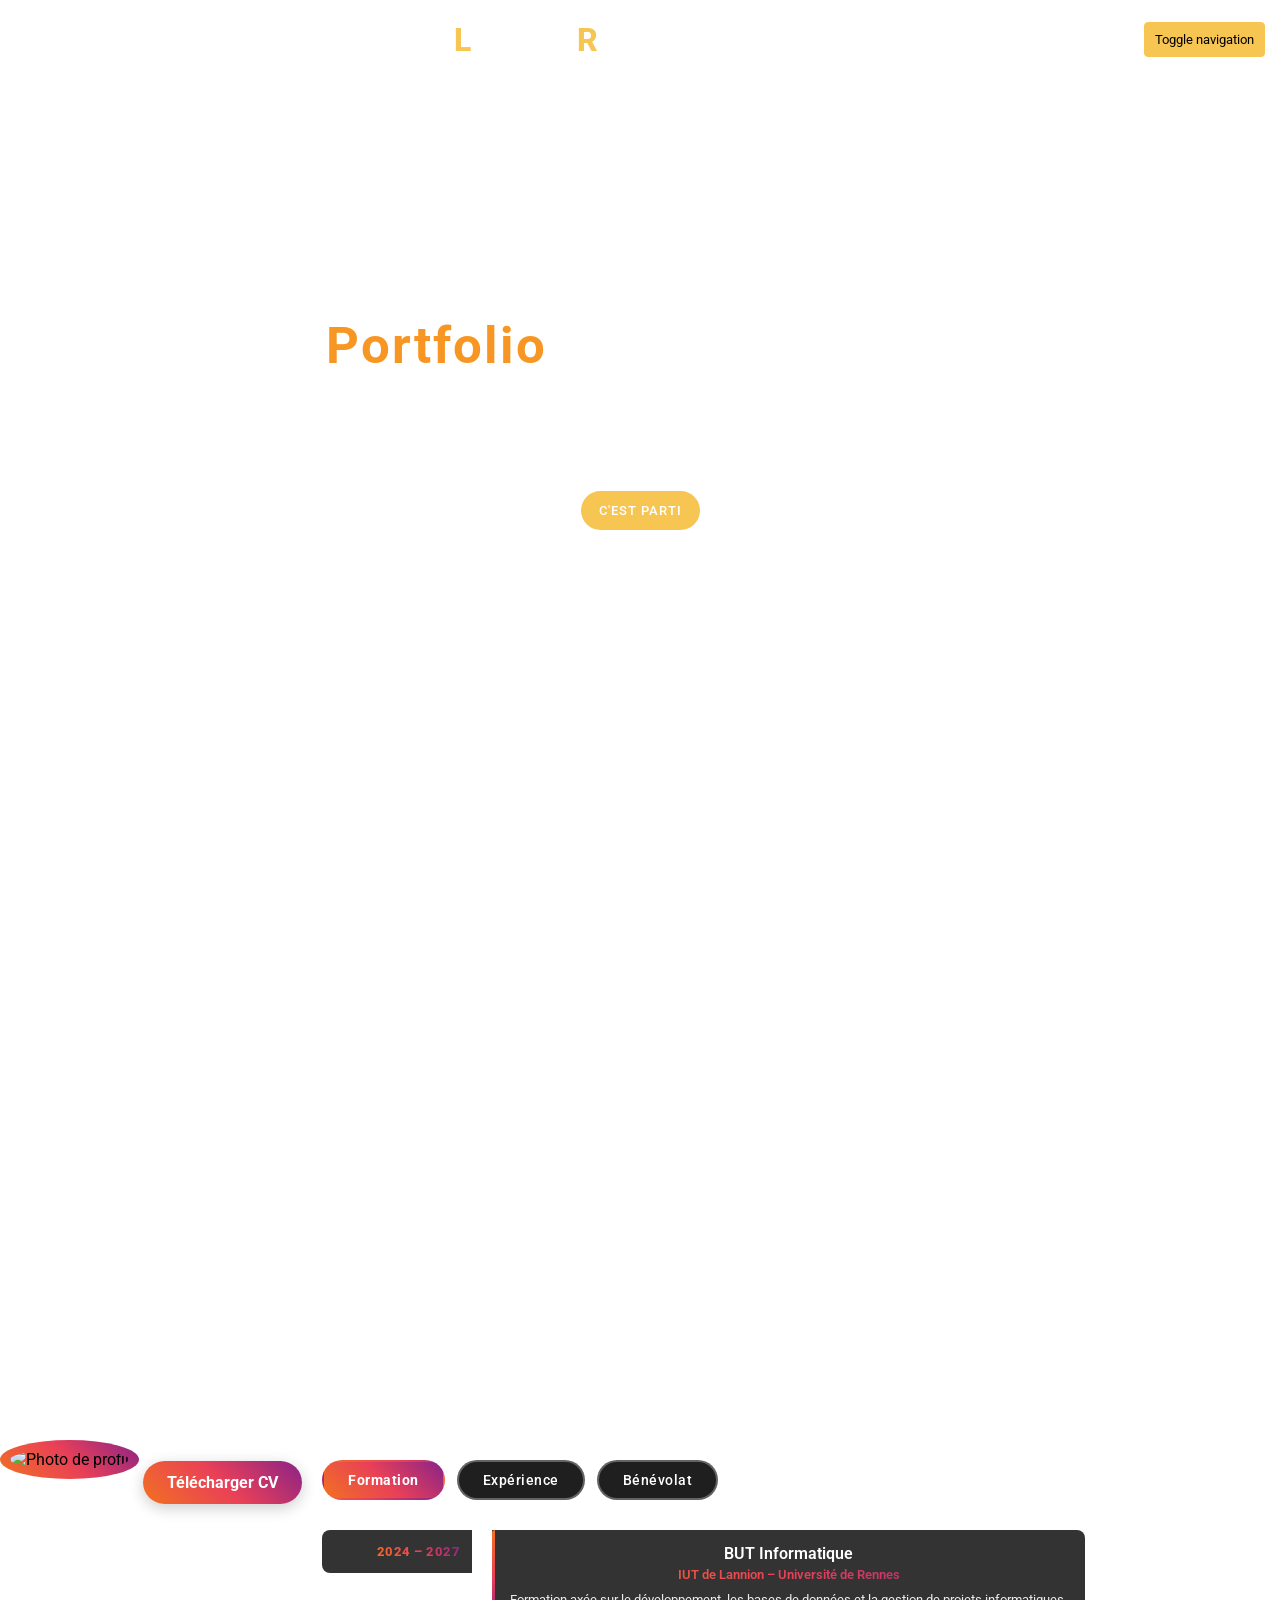
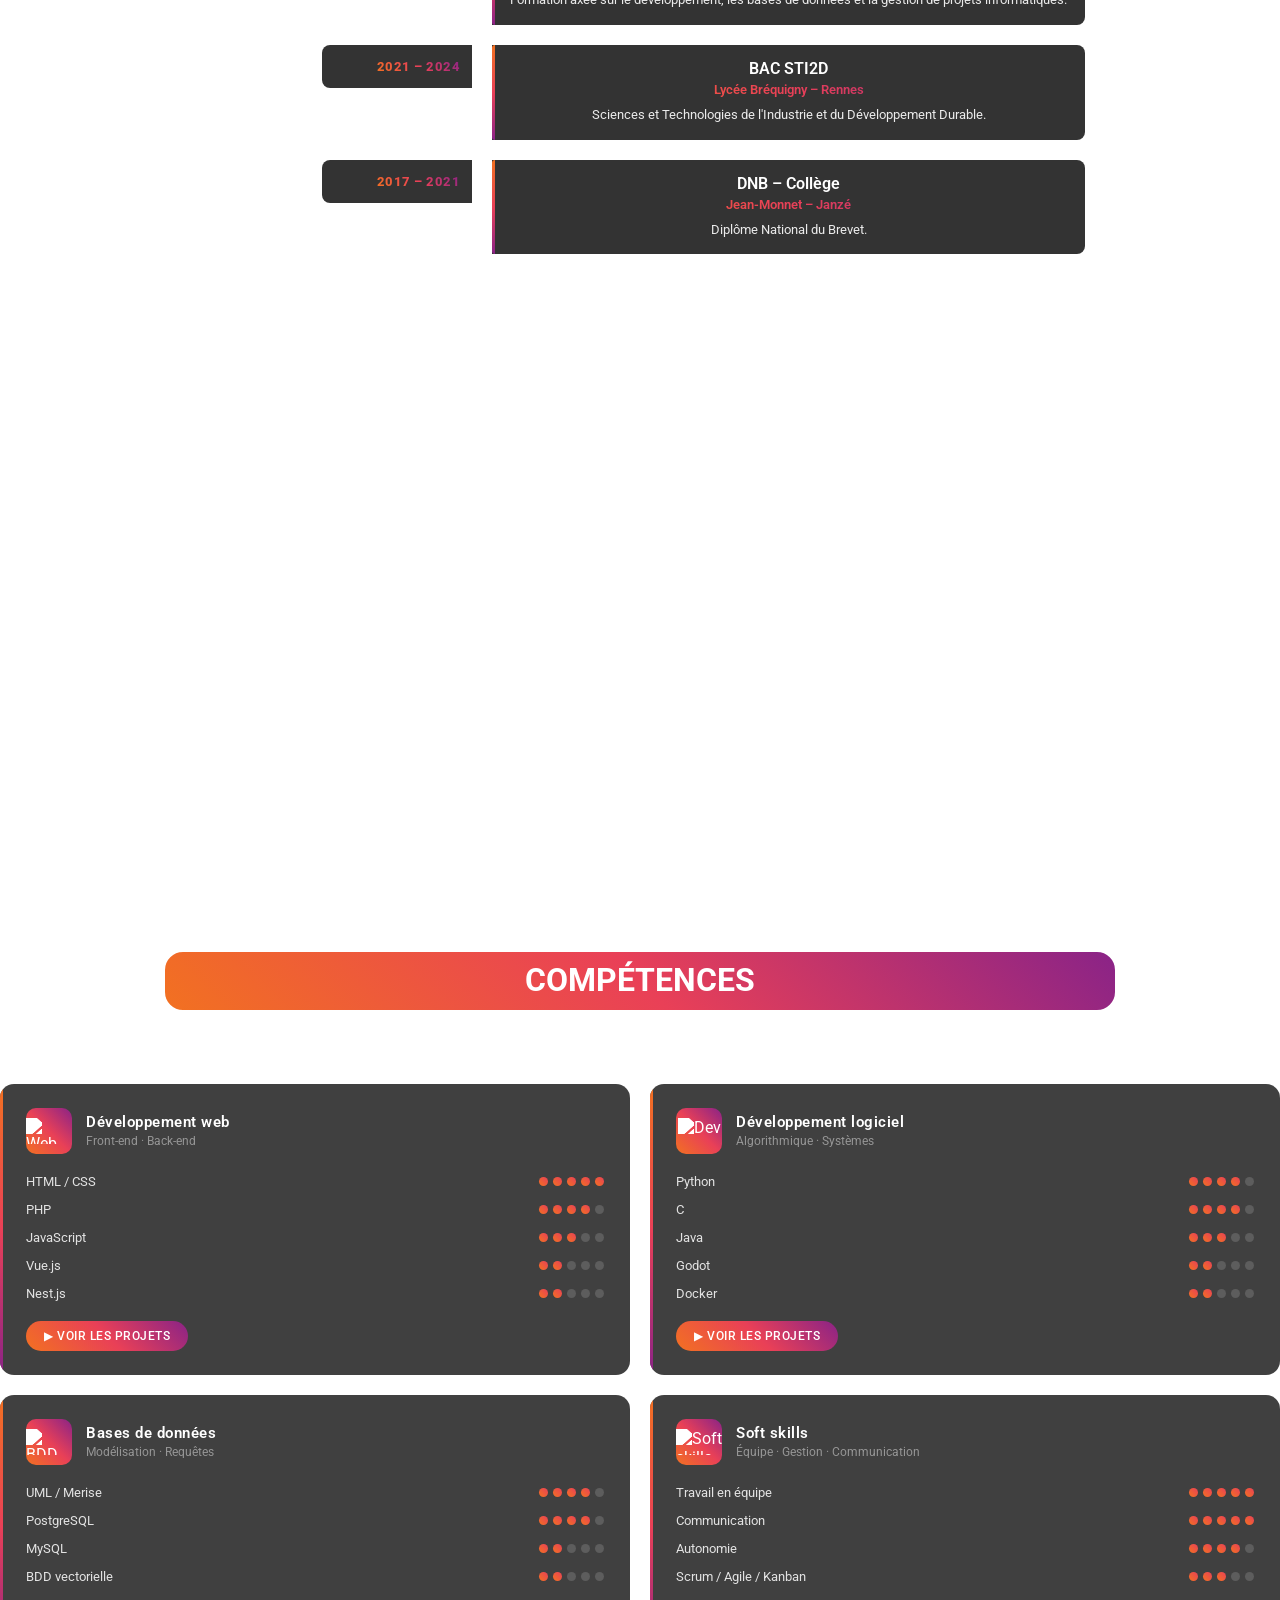
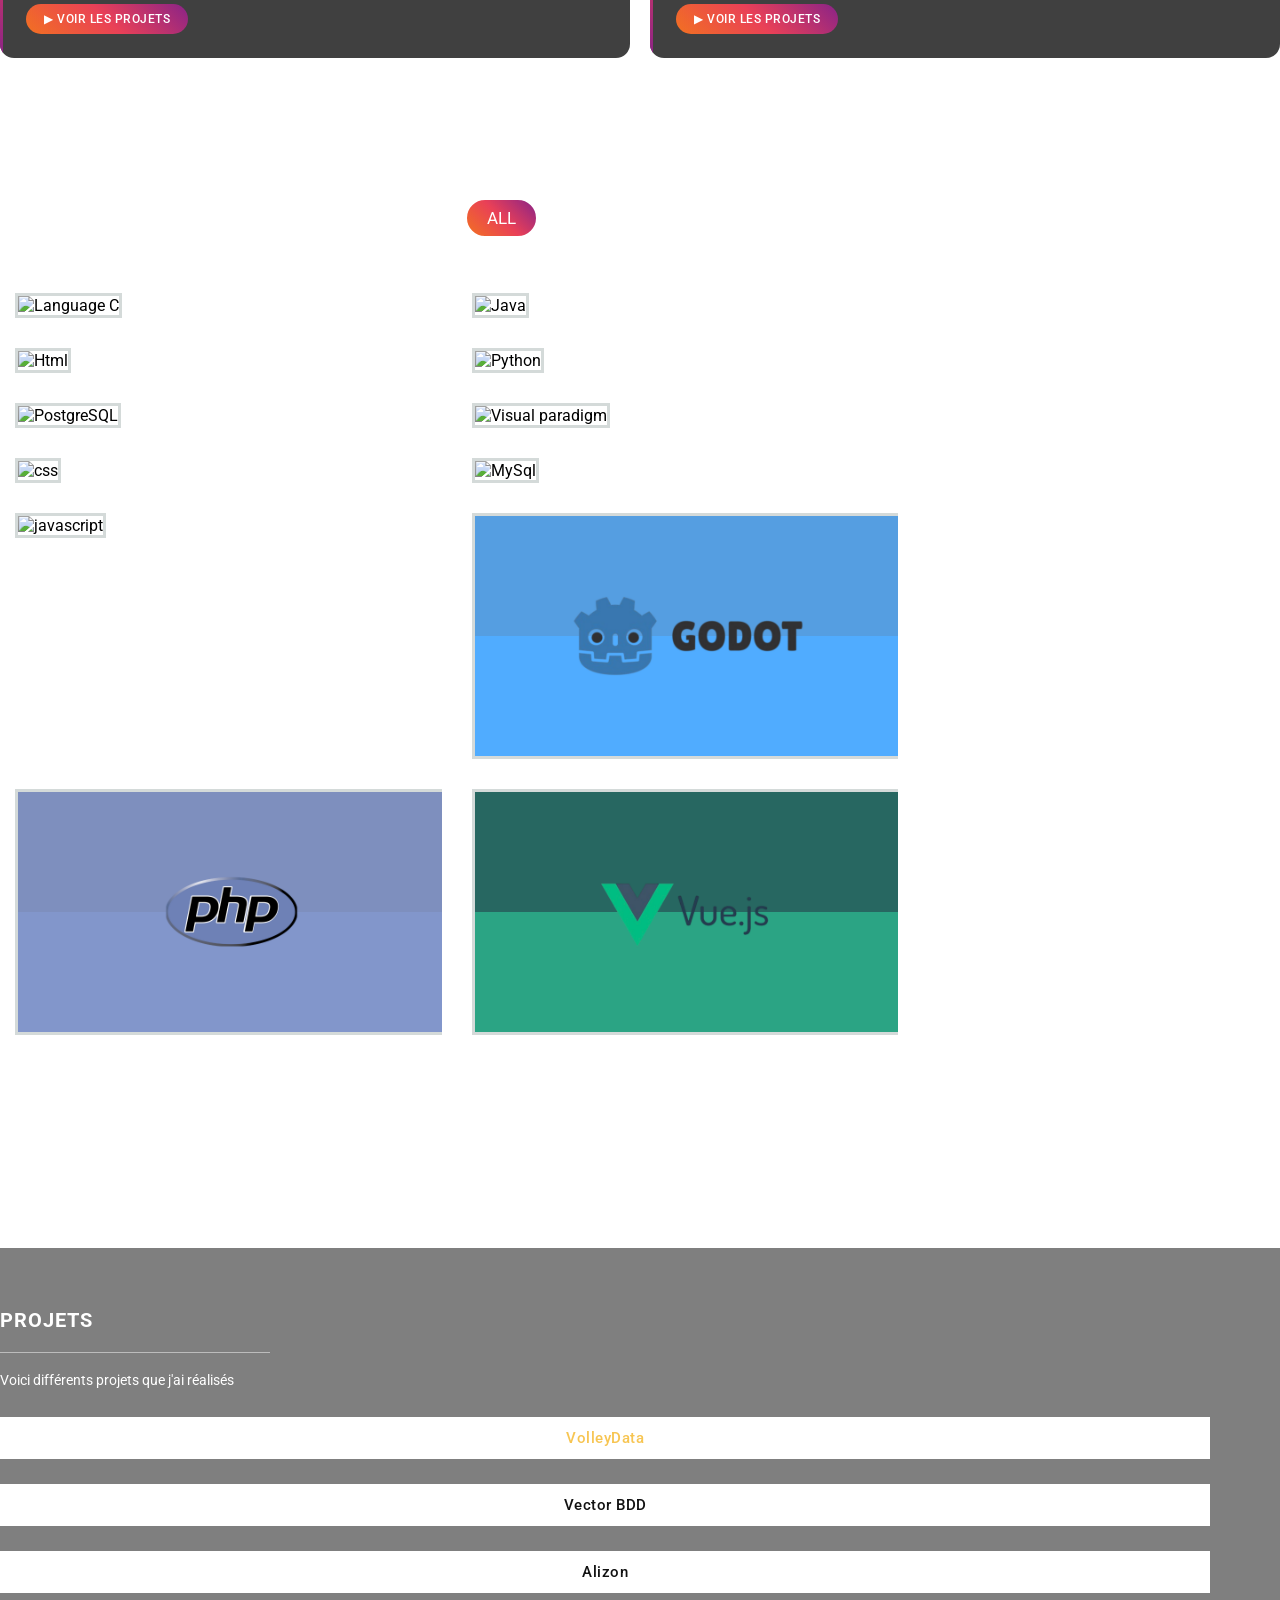
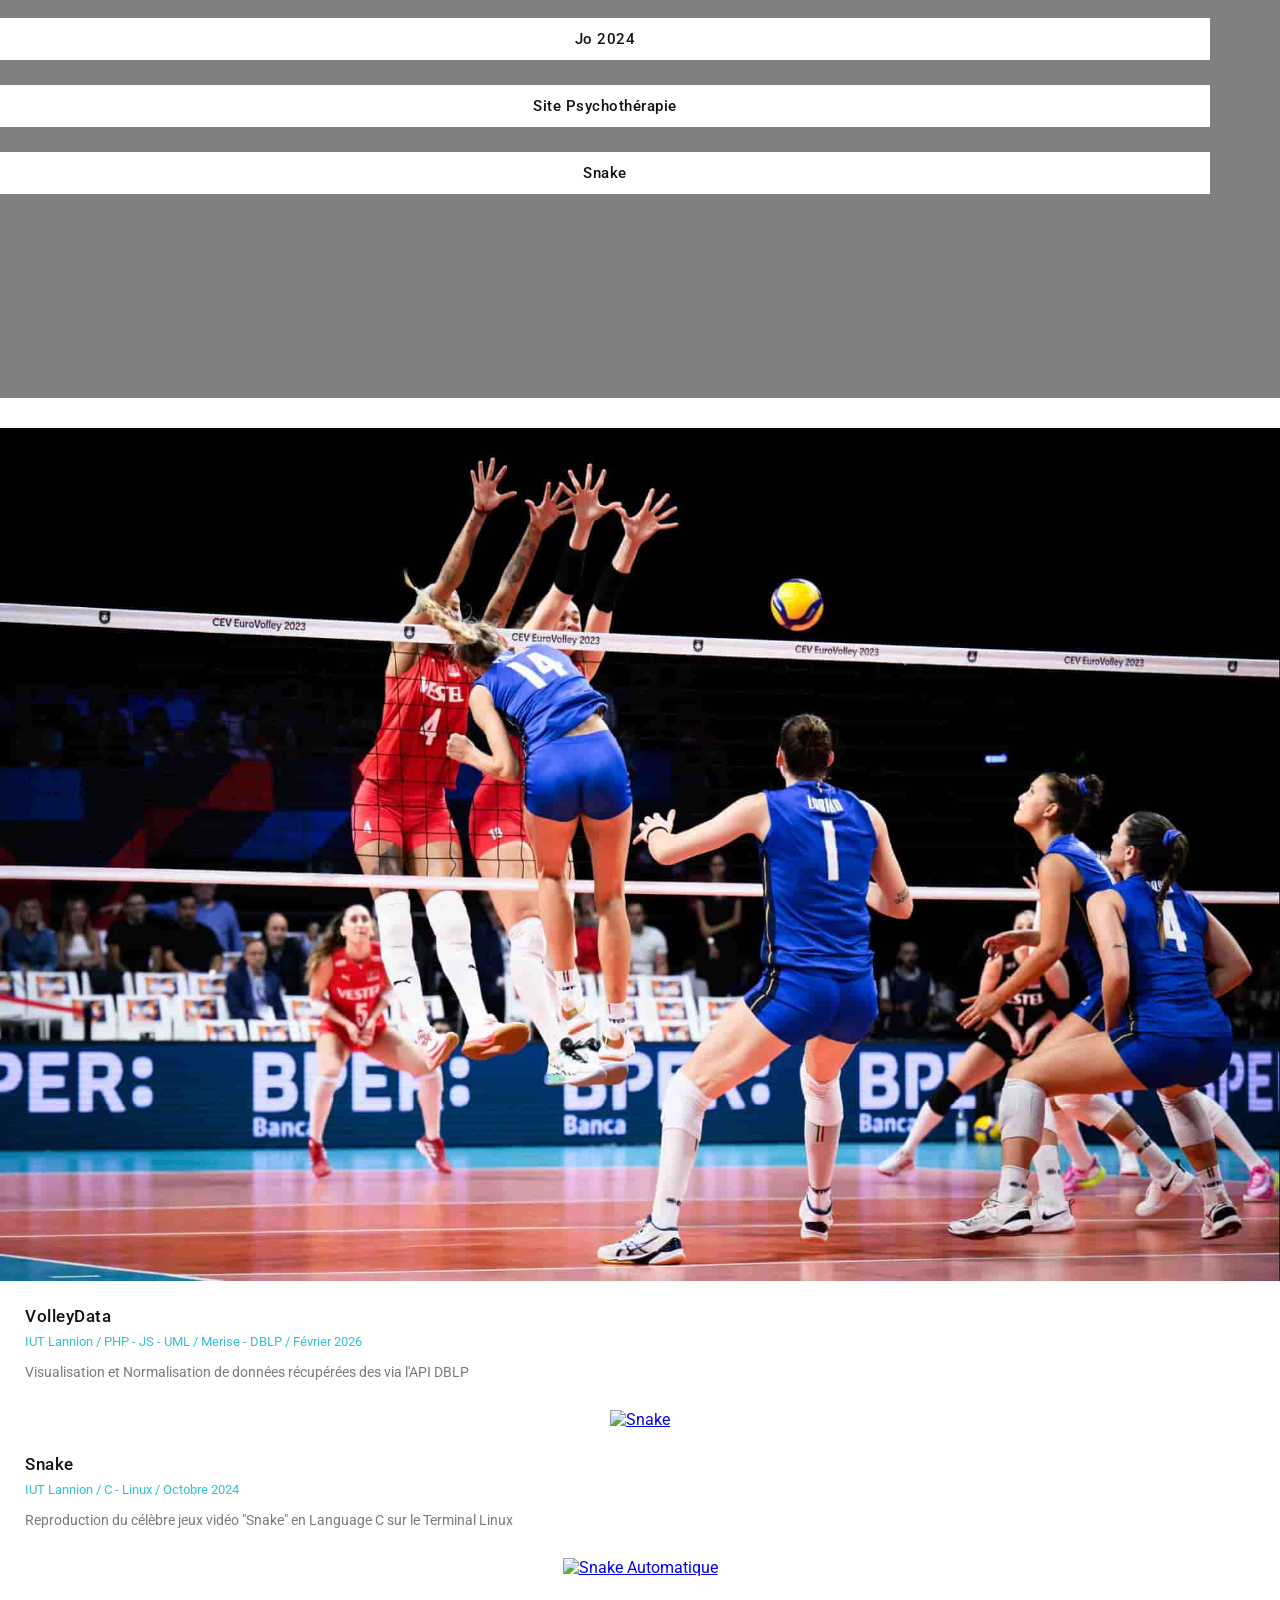
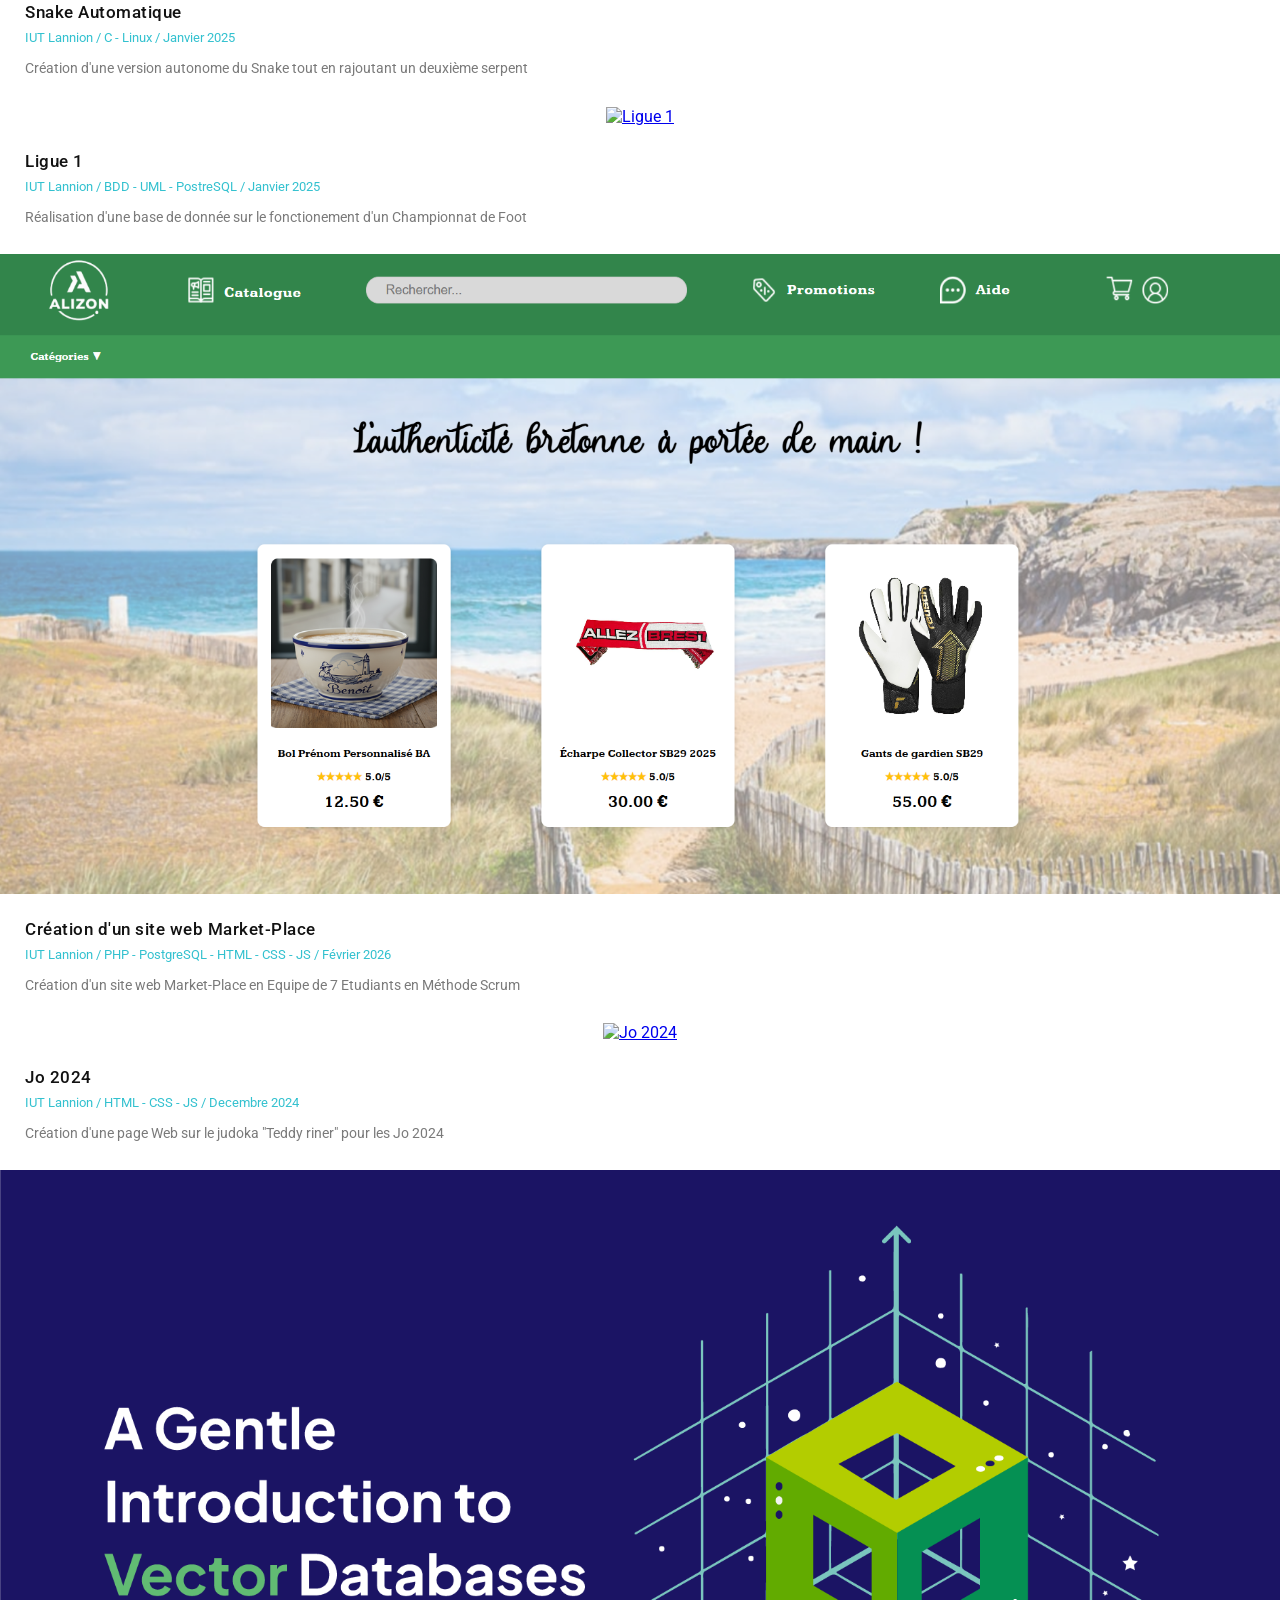
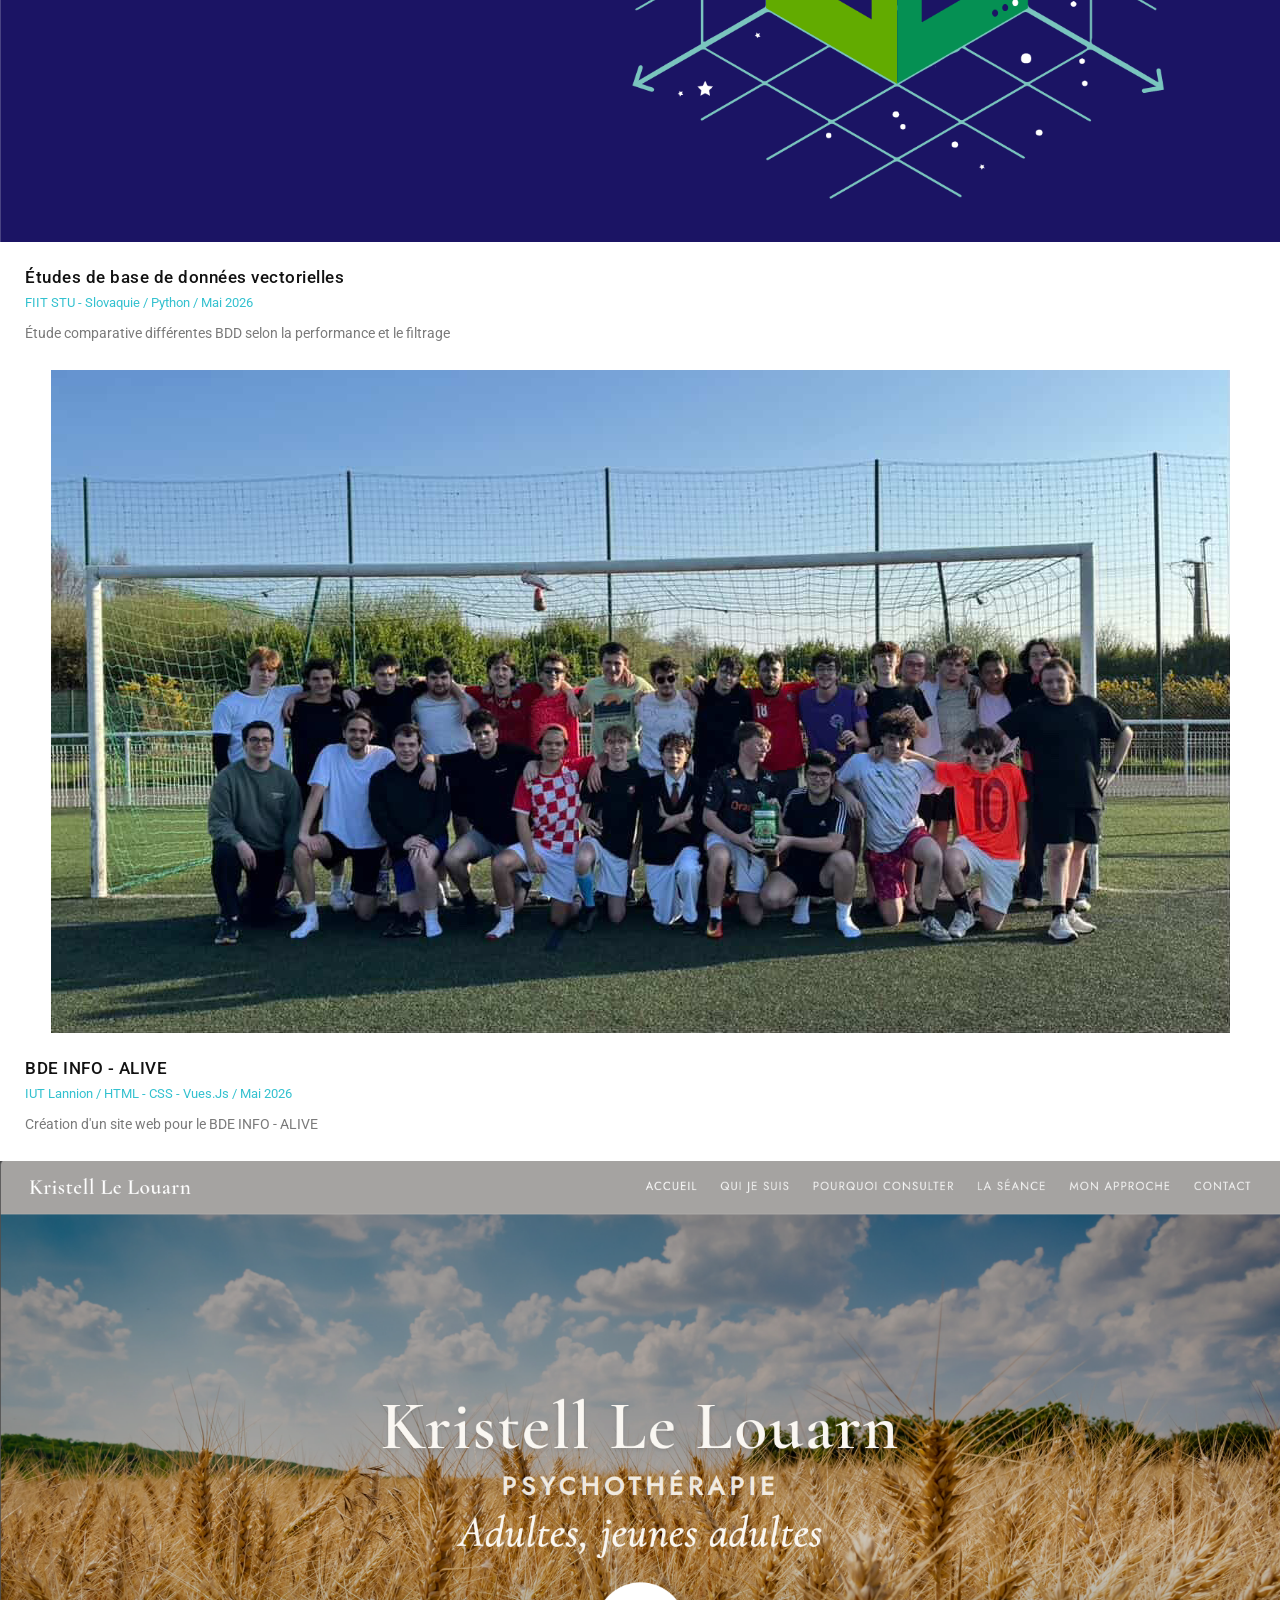
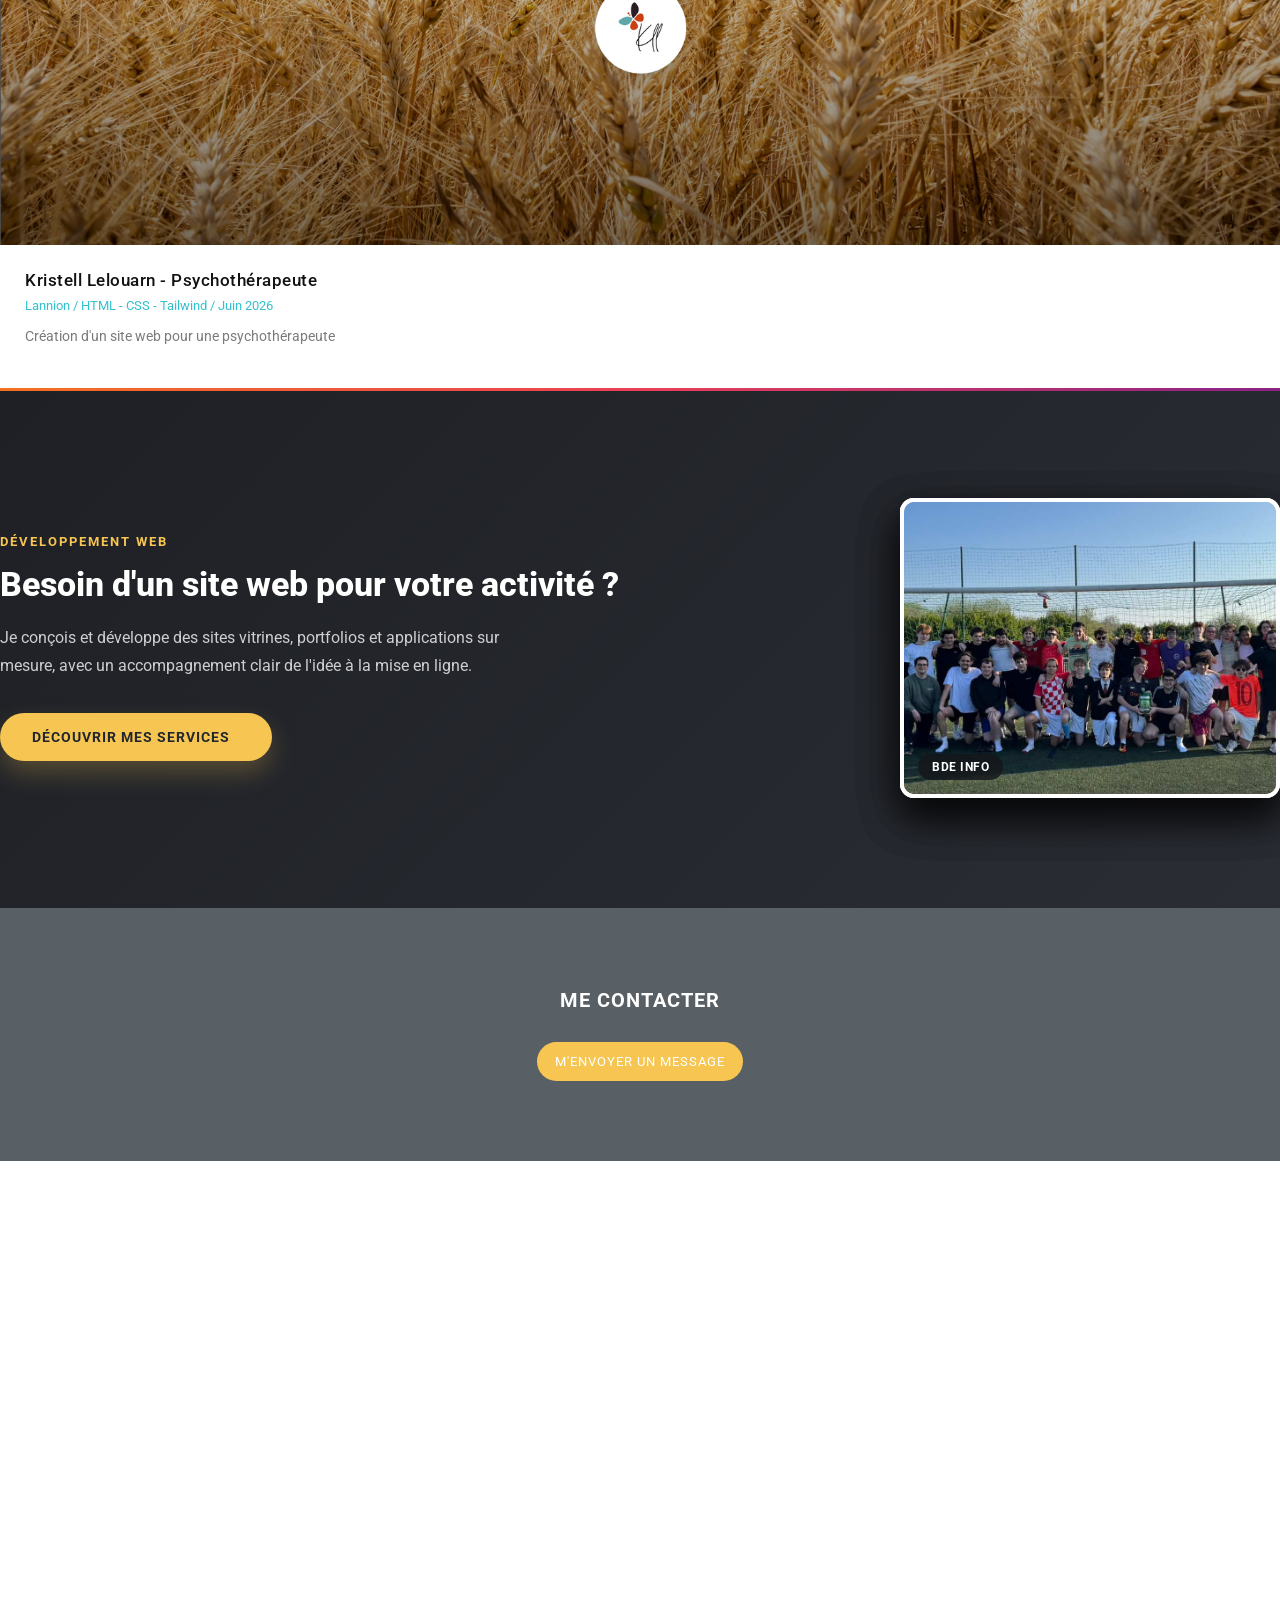
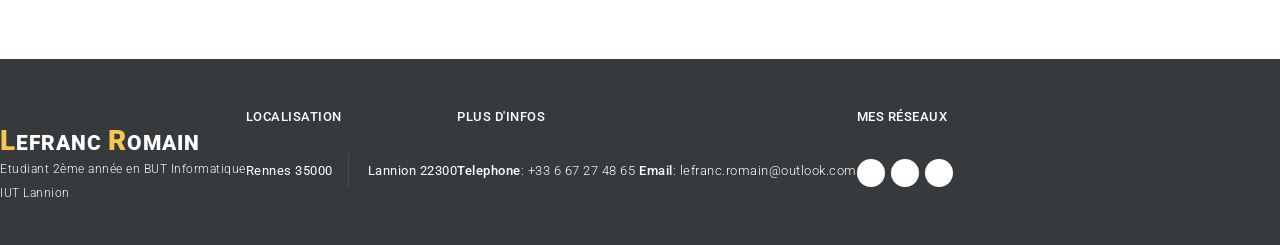
==== commit 72c42f6e: "Test" ====
--- a/index.html
+++ b/index.html
@@ -232,7 +232,7 @@
                 <div class="container">
                     <div class="text-content">
                         <h2><em>Portfolio</em><span> Lefranc</span> Romain</h2>
-                        <p>Étudiant en deuxième année de BUT Informatique à l'IUT de Lannion, je recherche une alternance dans le domaines de l’exploitation de données et/ou Web développeur. </p>
+                        <p>Étudiant en troisième année de BUT Informatique à l'IUT de Lannion, je recherche une alternance dans le domaines de l’exploitation de données et/ou Web développeur. </p>
                         <div class="primary-button">
                             <a href="#" class="scroll-link" data-id="parcour">C'est parti</a>
                         </div>
@@ -759,7 +759,11 @@
                     <img class="term-img" src="img/equipe.jpg" alt="BDE INFO">
                     <div class="term-card-overlay"><span class="term-project-name">BDE INFO - Alive</span><div class="term-tags"><span class="term-tag">HTML</span><span class="term-tag">CSS</span><span class="term-tag">Vue.js</span></div></div>
                 </a>
-                <div class="term-coming"><span class="term-coming-icon">📂</span><span>// à venir...</span></div>
+                <a class="term-card" href="https://kristell-lelouarn.fr/" target="_blank">
+                    <div class="term-bar"><div class="term-dots"><div class="term-dot red"></div><div class="term-dot yellow"></div><div class="term-dot green"></div></div><span class="term-title-bar">Site web - Kristell Lelouarn</span></div>
+                    <img class="term-img" src="img/Psychothérapie.png" alt="Kristell Lelouarn">
+                    <div class="term-card-overlay"><span class="term-project-name">Kristell Lelouarn - Psychothérapie</span><div class="term-tags"><span class="term-tag">HTML</span><span class="term-tag">CSS</span><span class="term-tag">Tailwind CSS</span></div></div>
+                </a>
                 </div>
             </div>
             </div>
@@ -791,7 +795,11 @@
                     <img class="term-img" src="img/equipe.jpg" alt="BDE INFO">
                     <div class="term-card-overlay"><span class="term-project-name">BDE INFO - Alive</span><div class="term-tags"><span class="term-tag">CSS</span><span class="term-tag">HTML</span><span class="term-tag">Vue.js</span></div></div>
                 </a>
-                <div class="term-coming"><span class="term-coming-icon">📂</span><span>// à venir...</span></div>
+                <a class="term-card" href="https://kristell-lelouarn.fr/" target="_blank">
+                    <div class="term-bar"><div class="term-dots"><div class="term-dot red"></div><div class="term-dot yellow"></div><div class="term-dot green"></div></div><span class="term-title-bar">Site web - Kristell Lelouarn</span></div>
+                    <img class="term-img" src="img/Psychothérapie.png" alt="Kristell Lelouarn">
+                    <div class="term-card-overlay"><span class="term-project-name">Kristell Lelouarn - Psychothérapie</span><div class="term-tags"><span class="term-tag">HTML</span><span class="term-tag">CSS</span><span class="term-tag">Tailwind CSS</span></div></div>
+                </a>
                 </div>
             </div>
             </div>
@@ -1066,6 +1074,7 @@
                                         <li><a href="#tab7">Vector BDD</a></li>
                                         <li><a href="#tab5">Alizon</a></li>
                                         <li><a href="#tab6">Jo 2024</a></li>
+                                        <li><a href="#tab9">Site Psychothérapie</a></li>
                                         <li><a href="#tab2">Snake</a></li>
                                         <li><a href="#tab3">Snake Automatique</a></li>
                                         <li><a href="#tab4">Ligue 1</a></li>
@@ -1138,6 +1147,14 @@
                                             <h4>BDE INFO - ALIVE</h4>
                                             <span><a href="#">IUT Lannion</a> / <a href="#"> HTML - CSS - Vues.Js </a> / <a href="#"> Mai 2026 </a></span>
                                             <p>Création d'un site web pour le BDE INFO - ALIVE</p>
+                                        </div>
+                                    </div>
+                                    <div id="tab9">
+                                        <a href="https://www.kristell-lelouarn.com/"><img src="img/Psychothérapie.png" alt="Kristell Lelouarn"></a>
+                                        <div class="text-content">
+                                            <h4>Kristell Lelouarn - Psychothérapeute</h4>
+                                            <span><a href="#">Lannion</a> / <a href="#"> HTML - CSS - Tailwind </a> / <a href="#"> Juin 2026 </a></span>
+                                            <p>Création d'un site web pour une psychothérapeute</p>
                                         </div>
                                     </div>
                                 </section>
@@ -1230,9 +1247,9 @@
                             </div>
                             <div class="svc-slide">
                                 <a href="#blog">
-                                    <img src="img/Alizon.png" alt="Aperçu du site Alizon">
+                                    <img src="img/Psychothérapie.png" alt="Aperçu du site Kristell Lelouarn">
                                     <span class="svc-slide-hint">Voir le projet <i class="fa fa-external-link"></i></span>
-                                    <span class="svc-slide-label">Alizon</span>
+                                    <span class="svc-slide-label">Kristell Lelouarn</span>
                                 </a>
                             </div>
                             <div class="svc-slide">
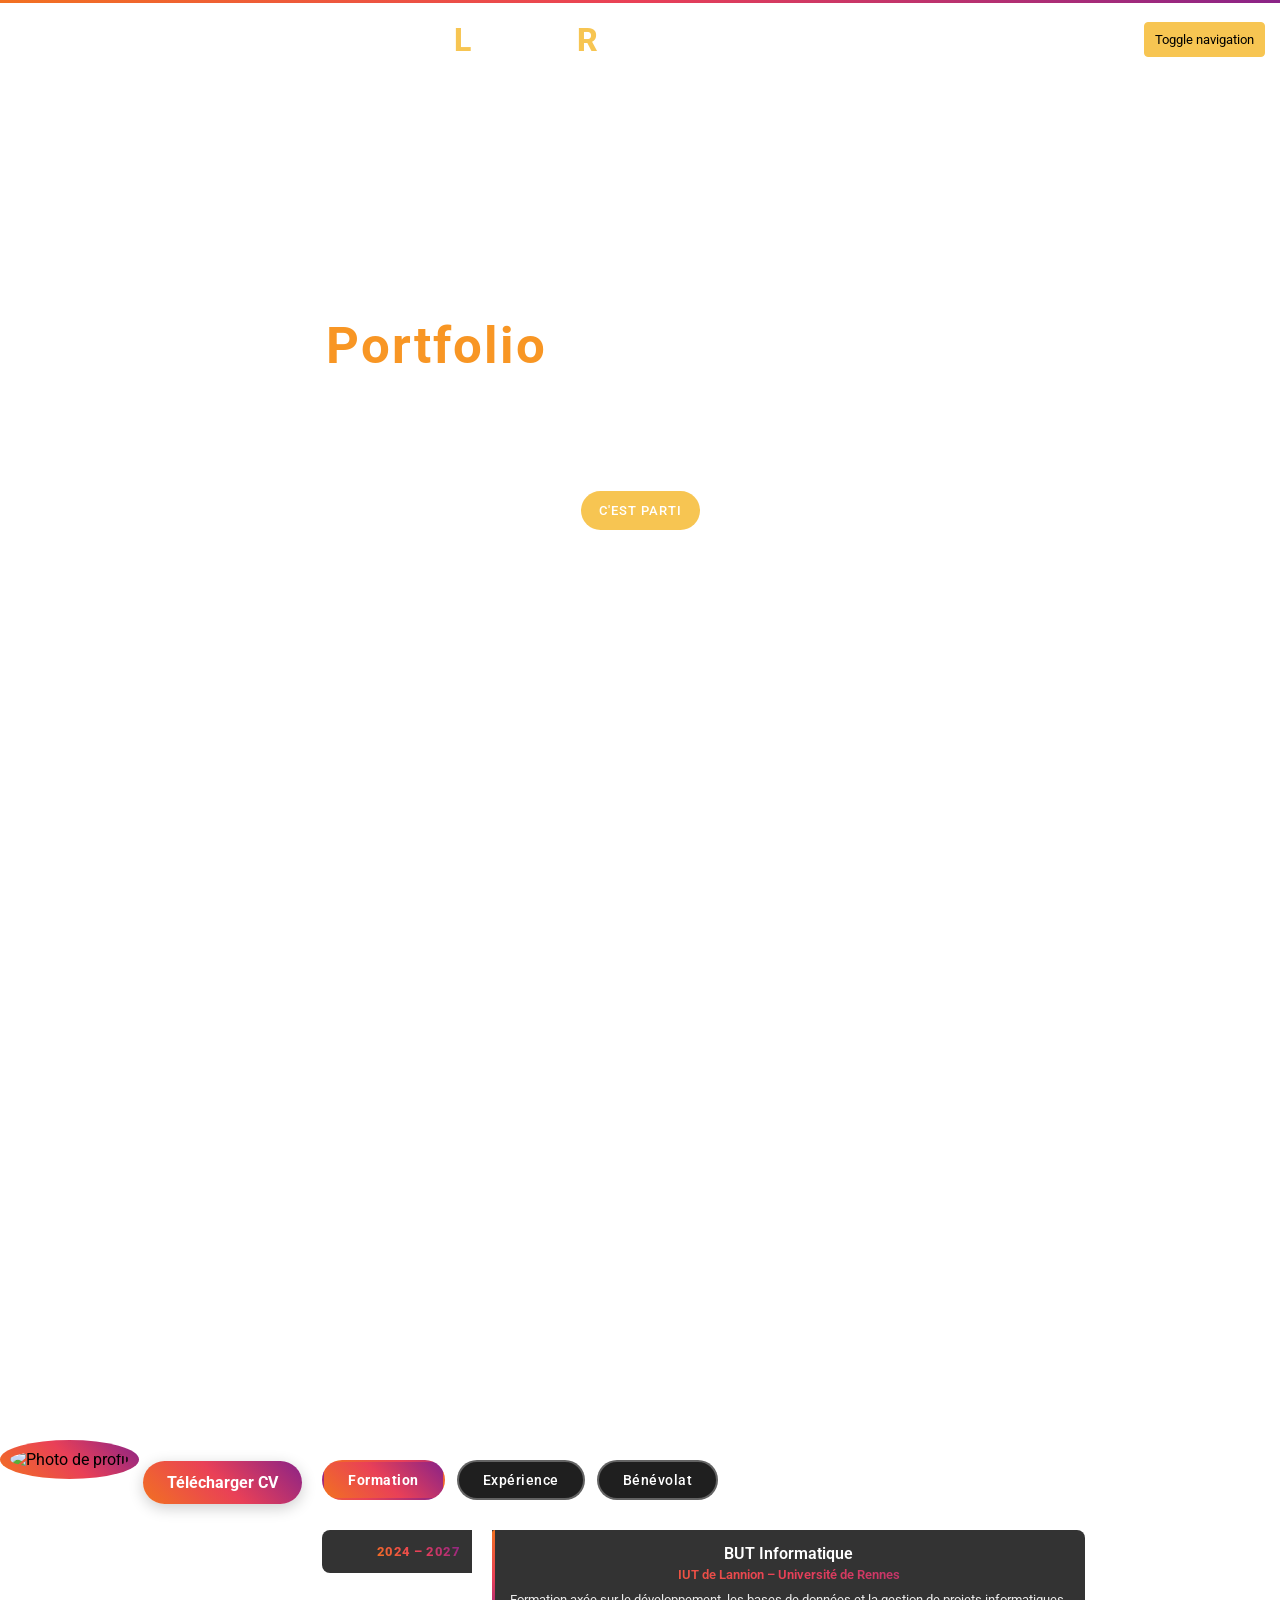
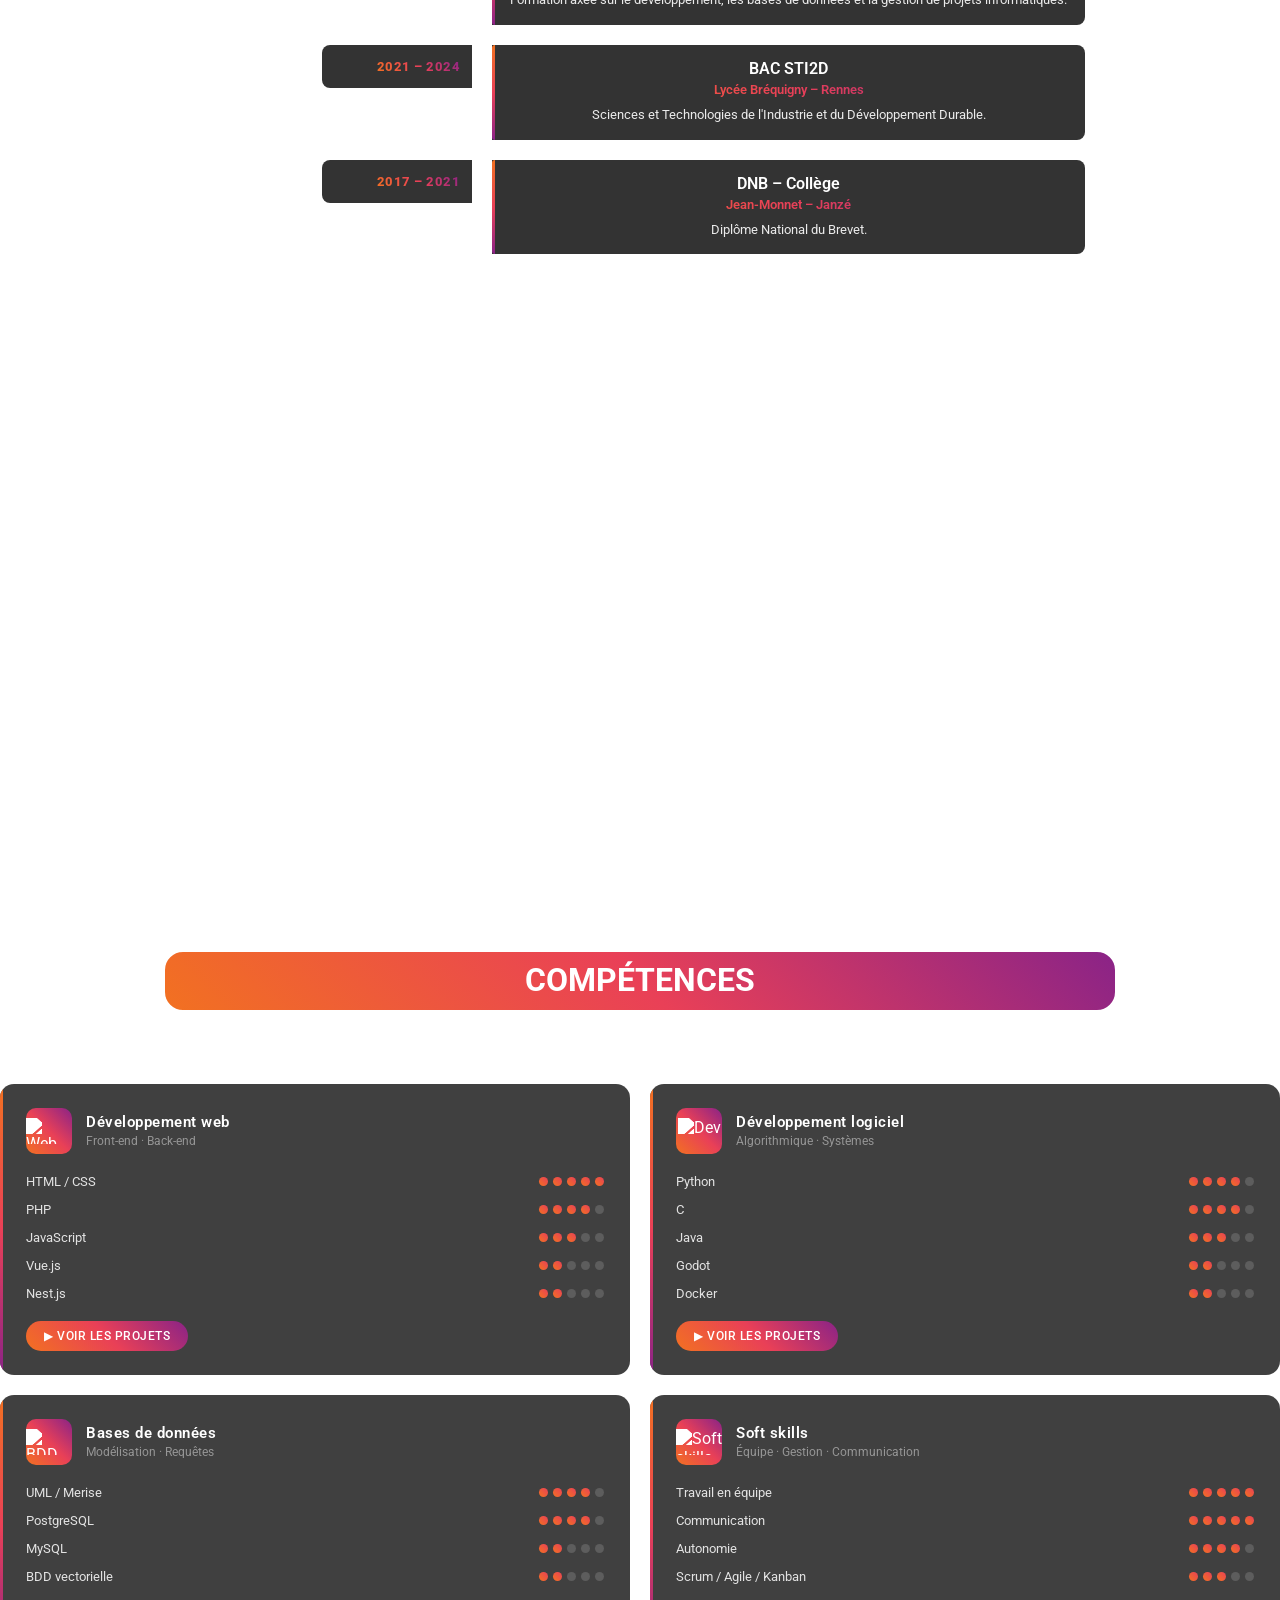
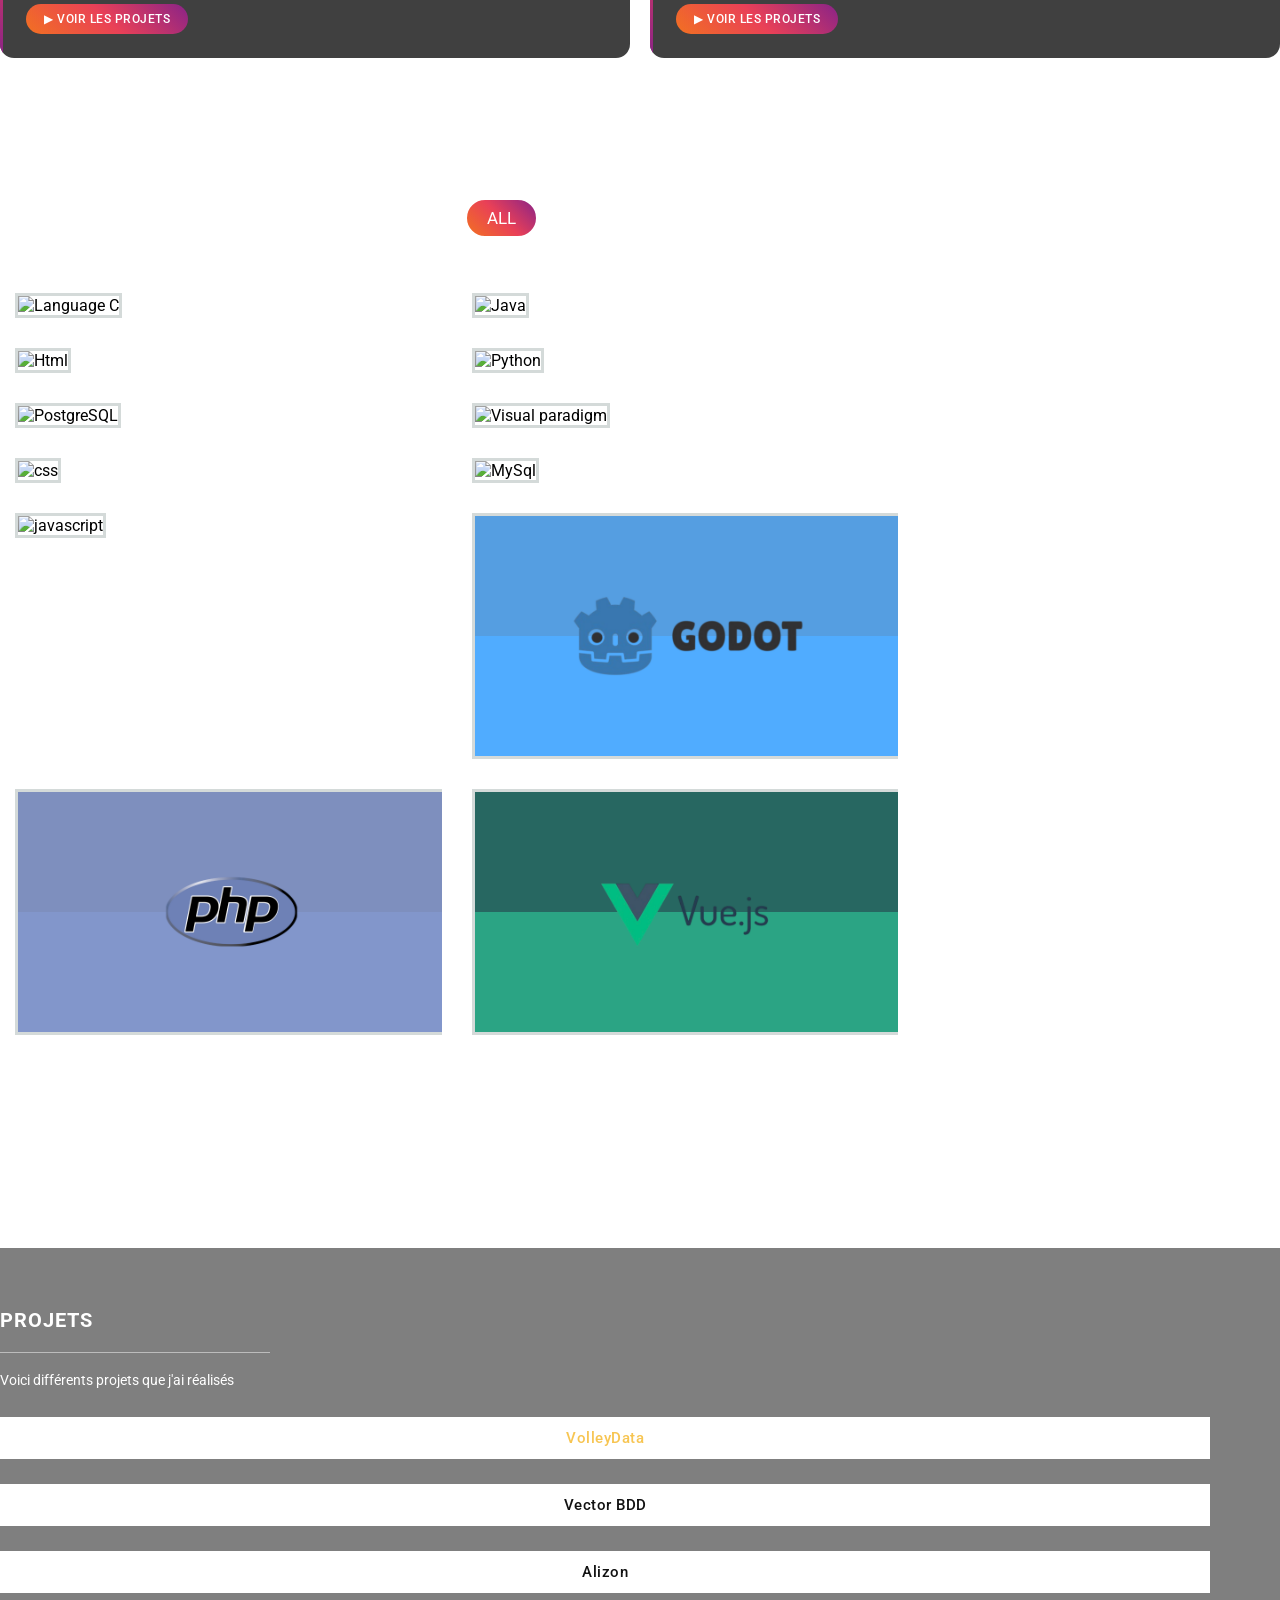
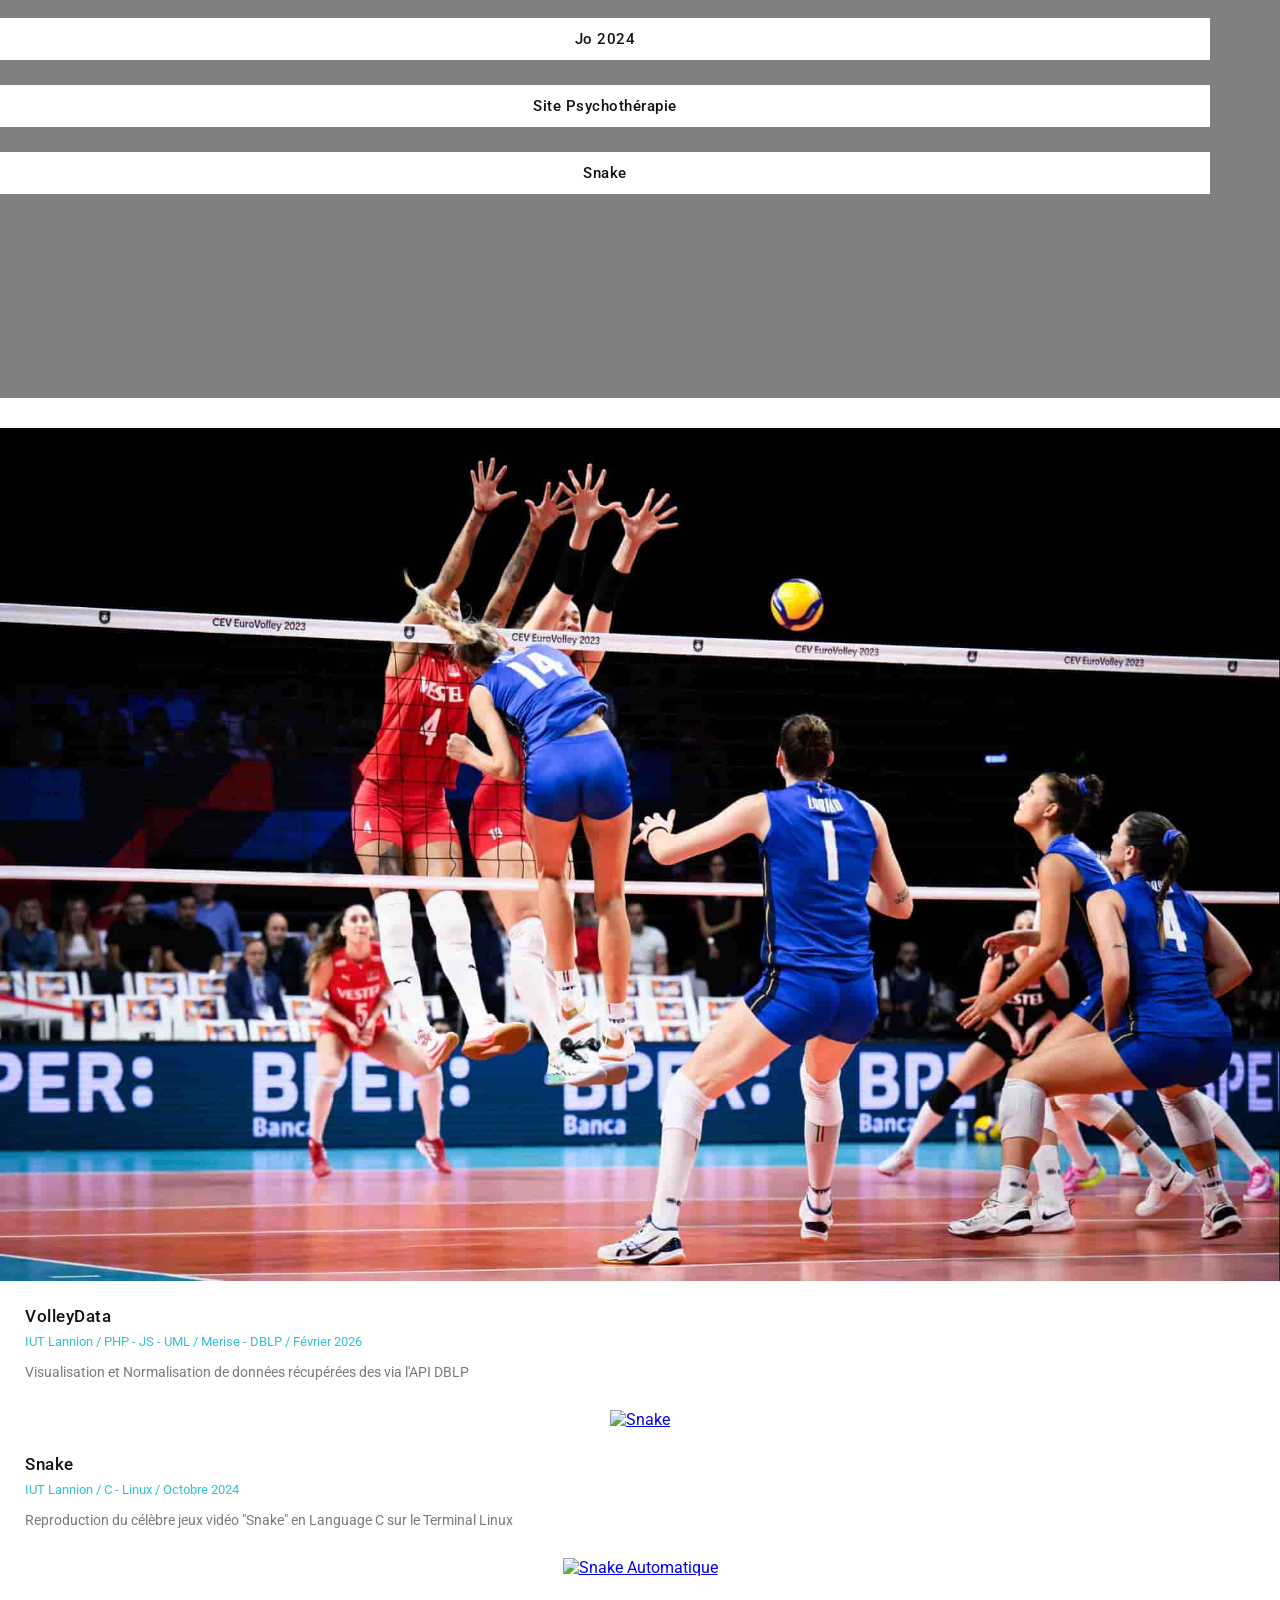
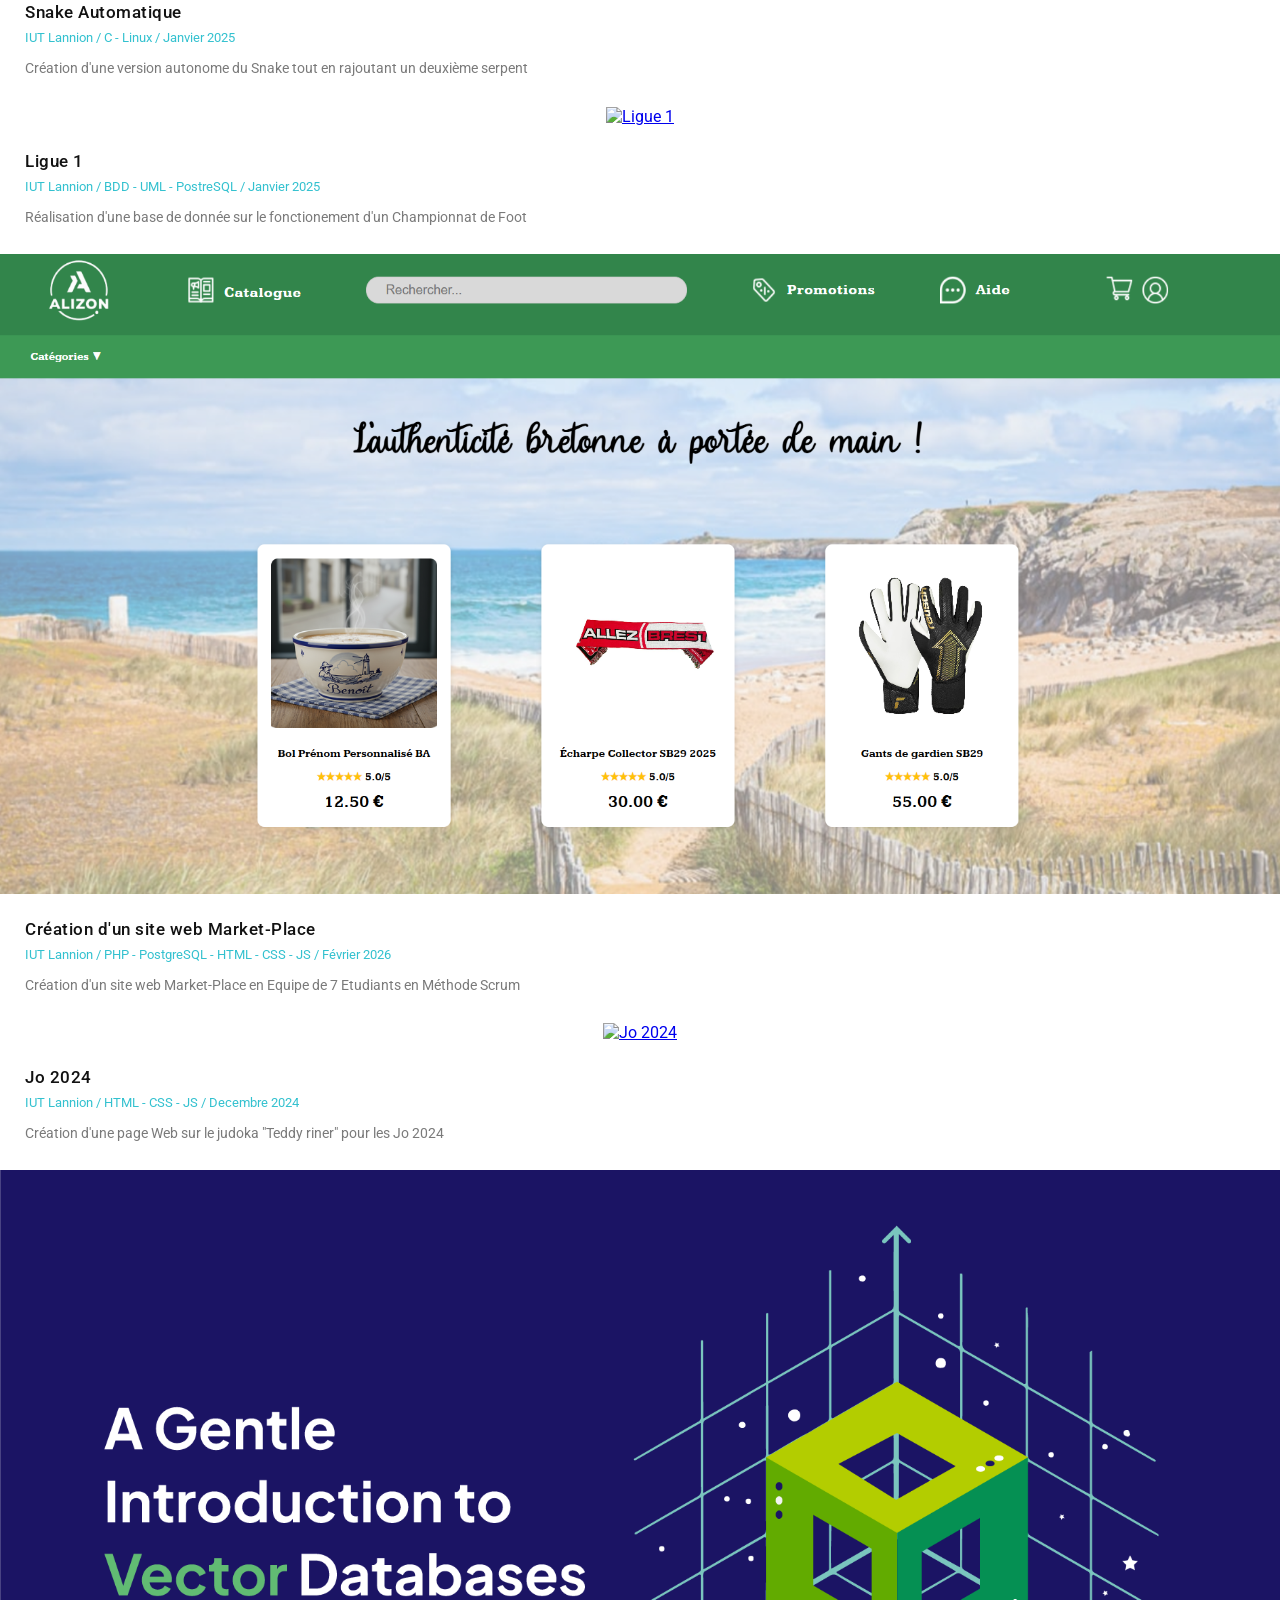
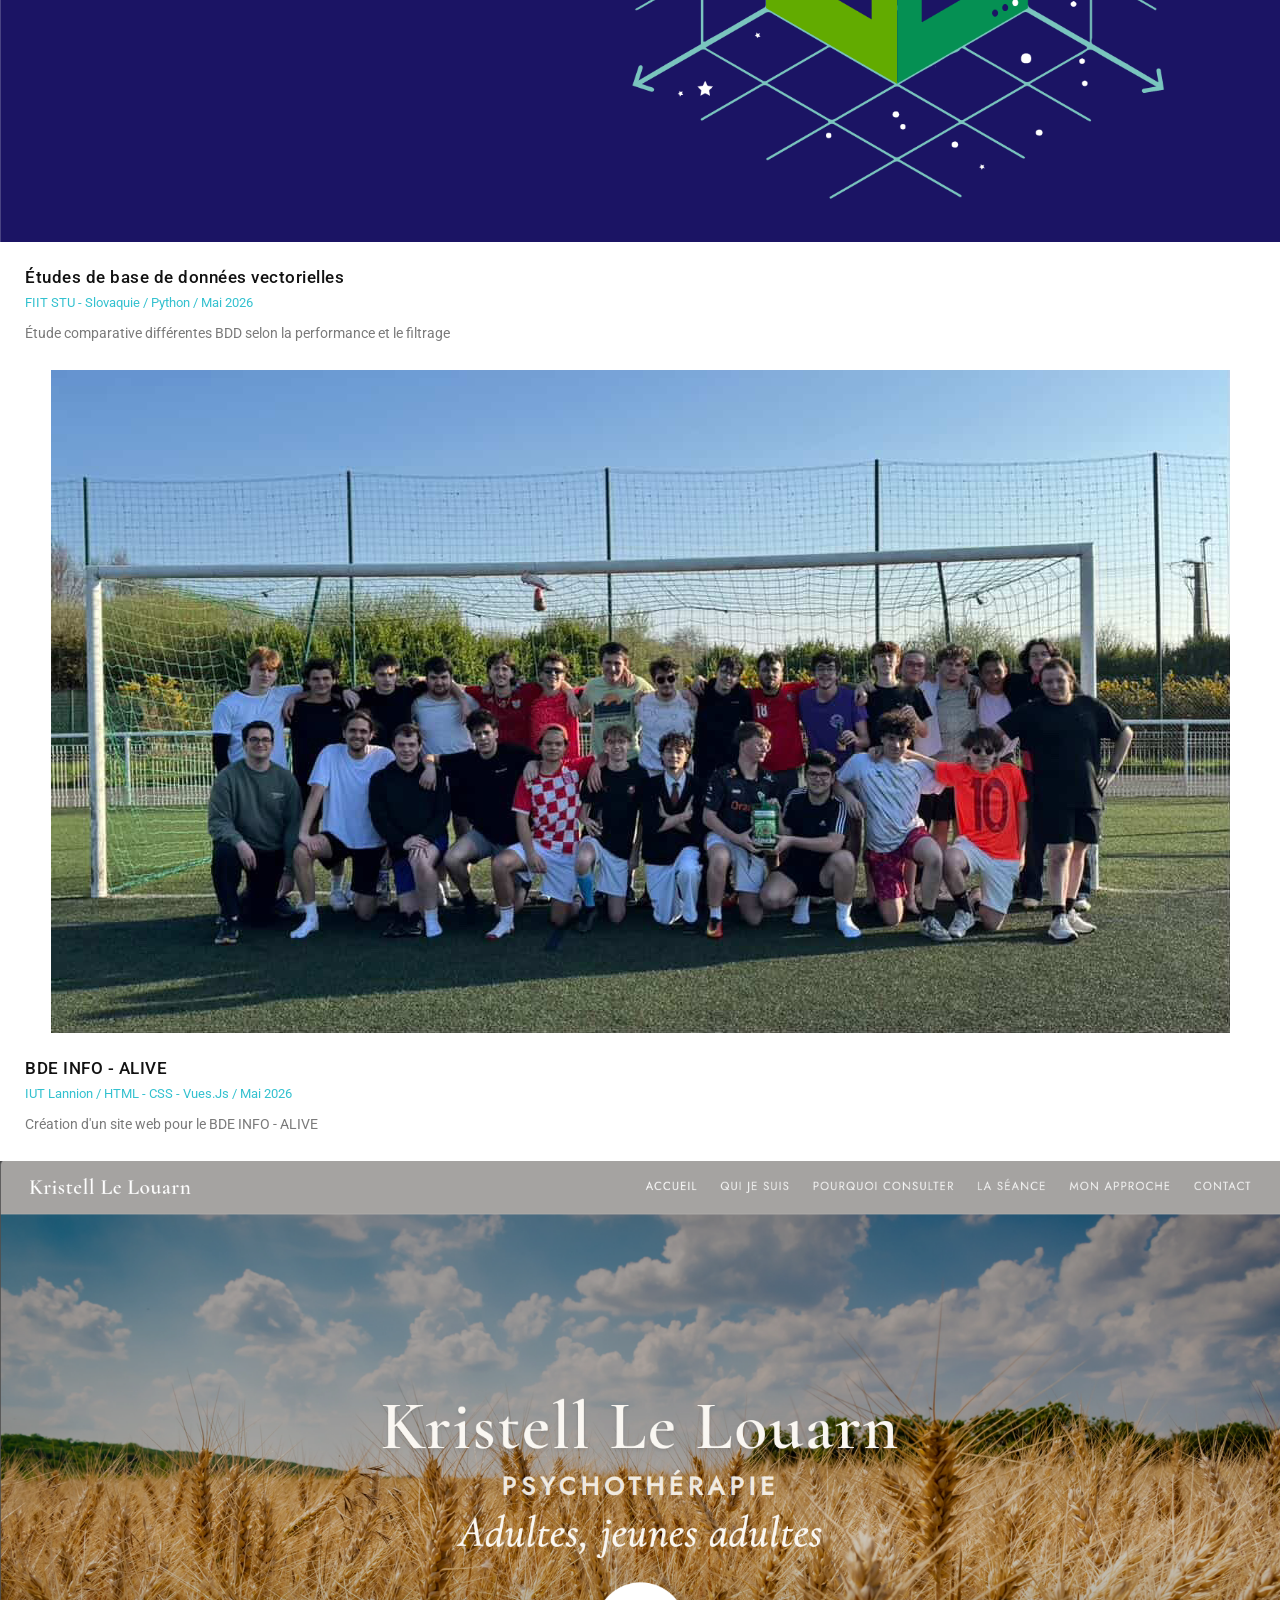
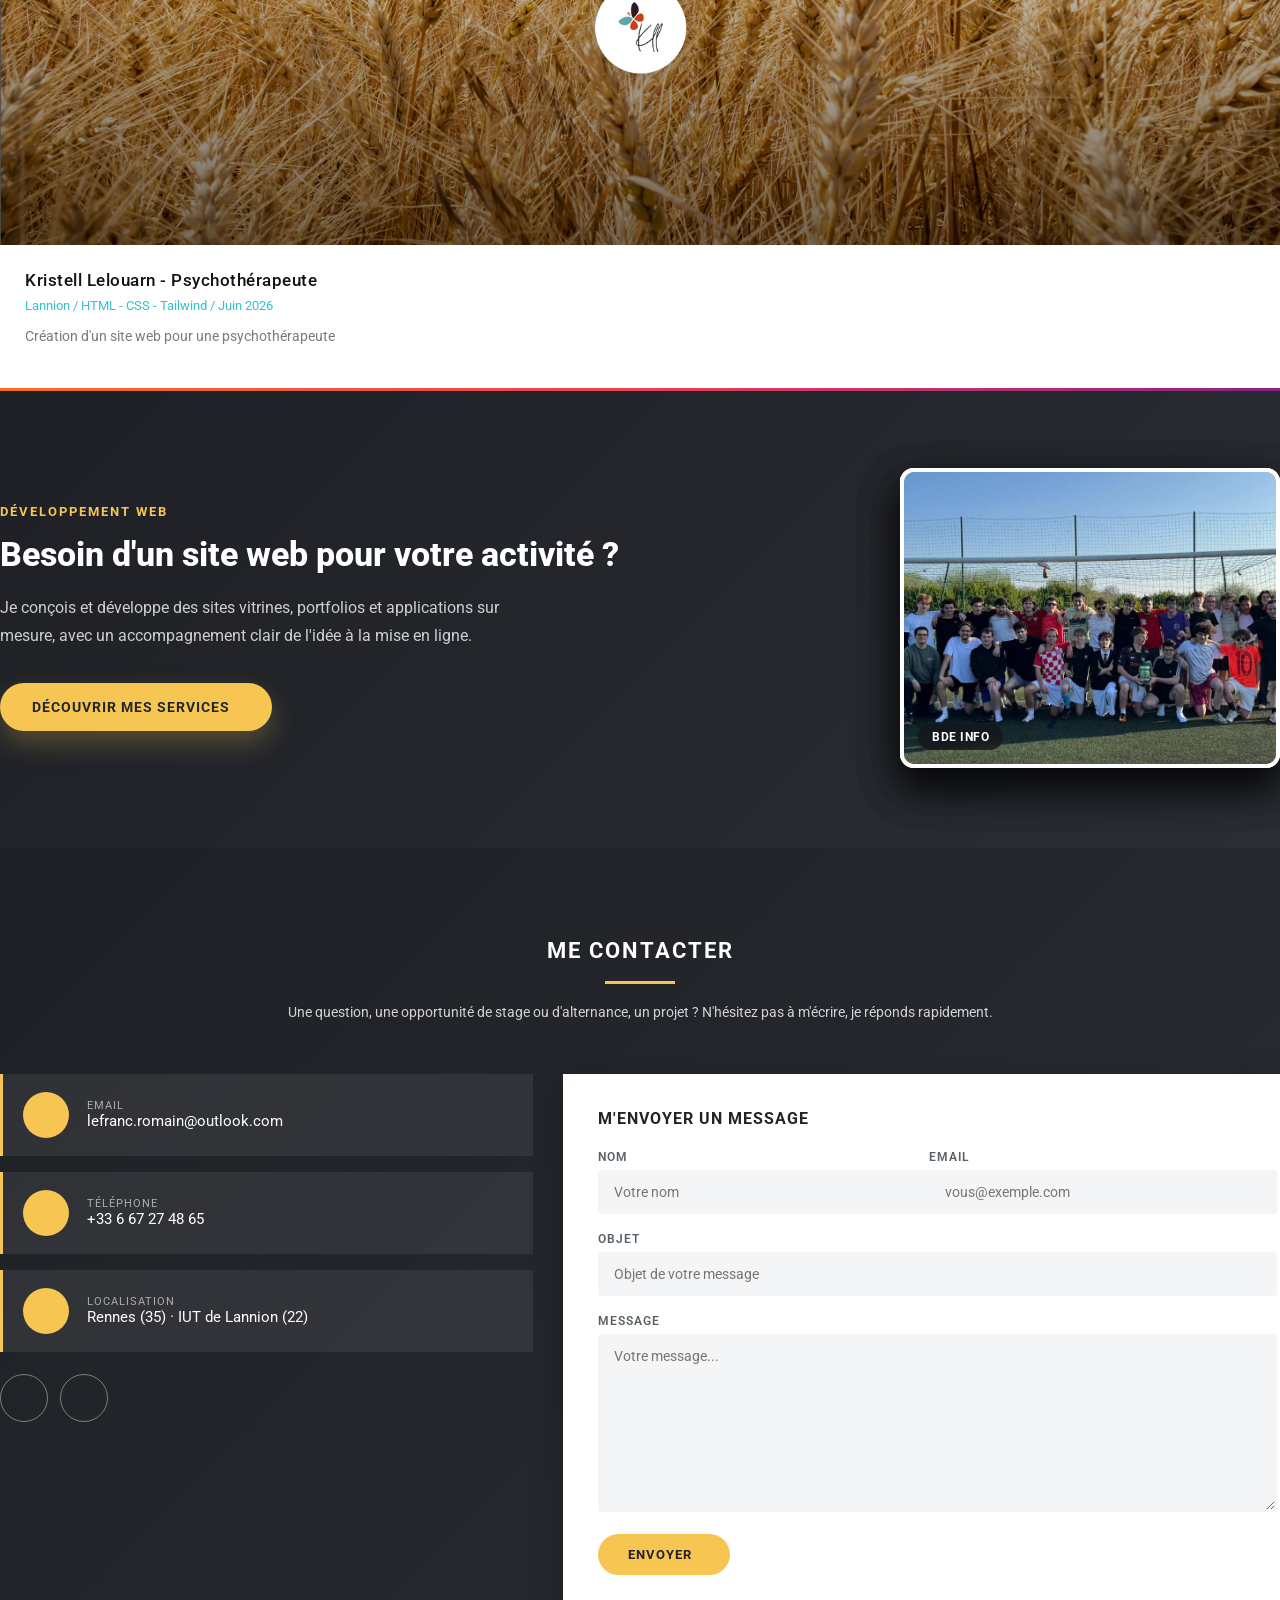
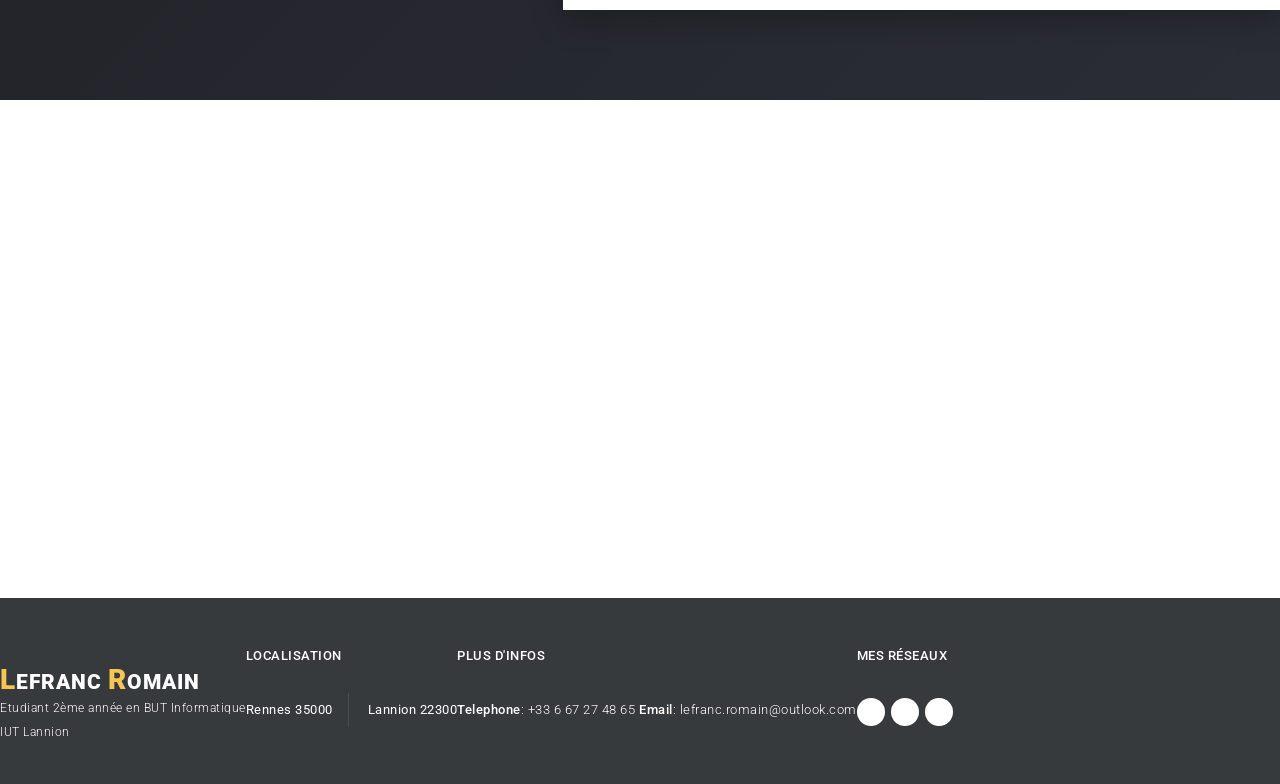
==== commit 0106c52c: "modify Contact" ====
--- a/index.html
+++ b/index.html
@@ -23,173 +23,7 @@
         <script src="js/vendor/modernizr-2.8.3-respond-1.4.2.min.js"></script>
 
         <style>
-        /* ===== Bloc "Services" — renvoie vers services.html ===== */
-        .svc-teaser {
-            background: linear-gradient(135deg, #1e2025 0%, #2a2d34 100%);
-            padding: 110px 0;
-            position: relative;
-            overflow: hidden;
-        }
-        .svc-teaser::before {
-            content: "";
-            position: absolute;
-            top: 0; left: 0; right: 0;
-            height: 3px;
-            background: linear-gradient(45deg, #F27121, #E94057, #8A2387);
-        }
-        .svc-teaser-inner {
-            display: flex;
-            align-items: center;
-            justify-content: space-between;
-            gap: 60px;
-            flex-wrap: wrap;
-        }
-        .svc-teaser-text { flex: 1 1 420px; min-width: 300px; }
-        .svc-teaser-eyebrow {
-            display: block;
-            font-size: 13px;
-            font-weight: 700;
-            letter-spacing: 2px;
-            text-transform: uppercase;
-            color: #f7c552;
-            margin-bottom: 14px;
-        }
-        .svc-teaser-text h3 {
-            color: #fff;
-            font-size: 34px;
-            font-weight: 800;
-            line-height: 1.25;
-            margin: 0 0 18px;
-        }
-        .svc-teaser-text p {
-            color: rgba(255,255,255,.78);
-            font-size: 16px;
-            line-height: 1.8;
-            max-width: 520px;
-            margin: 0 0 32px;
-        }
-        .svc-teaser-btn {
-            display: inline-flex;
-            align-items: center;
-            gap: 10px;
-            background-color: #f7c552;
-            color: #21272c !important;
-            font-size: 14px;
-            font-weight: 700;
-            letter-spacing: 1px;
-            text-transform: uppercase;
-            padding: 16px 32px;
-            border-radius: 30px;
-            text-decoration: none;
-            transition: transform .3s ease, box-shadow .3s ease;
-            box-shadow: 0 12px 26px rgba(247,197,82,.25);
-        }
-        .svc-teaser-btn:hover, .svc-teaser-btn:focus {
-            transform: translateY(-3px);
-            color: #21272c !important;
-            text-decoration: none;
-            box-shadow: 0 16px 32px rgba(247,197,82,.35);
-        }
-
-        /* Pile de photos qui tournent — "mes sites" */
-        .svc-teaser-showcase {
-            position: relative;
-            flex: 0 0 380px;
-            width: 380px;
-            height: 300px;
-        }
-        .svc-slide {
-            position: absolute;
-            inset: 0;
-            border-radius: 14px;
-            overflow: hidden;
-            box-shadow: 0 18px 40px rgba(0,0,0,.45);
-            border: 4px solid #fff;
-            animation: svcStackRotate 9s ease-in-out infinite;
-            animation-fill-mode: both;
-        }
-        .svc-teaser-showcase:hover .svc-slide { animation-play-state: paused; }
-        .svc-slide:nth-child(1) { animation-delay: 0s; }
-        .svc-slide:nth-child(2) { animation-delay: -3s; }
-        .svc-slide:nth-child(3) { animation-delay: -6s; }
-        .svc-slide a {
-            display: block;
-            width: 100%; height: 100%;
-            position: relative;
-        }
-        .svc-slide a:focus-visible {
-            outline: 2px solid #f7c552;
-            outline-offset: -2px;
-        }
-        .svc-slide img {
-            width: 100%; height: 100%;
-            object-fit: cover;
-            display: block;
-            transition: transform .5s ease;
-        }
-        .svc-slide a:hover img, .svc-slide a:focus img { transform: scale(1.06); }
-        .svc-slide-label {
-            position: absolute;
-            left: 14px; bottom: 14px;
-            background: rgba(20,20,24,.75);
-            color: #fff;
-            font-size: 12px;
-            font-weight: 700;
-            letter-spacing: .5px;
-            padding: 6px 14px;
-            border-radius: 20px;
-            -webkit-backdrop-filter: blur(4px);
-            backdrop-filter: blur(4px);
-            transition: opacity .25s ease;
-        }
-        .svc-slide-hint {
-            position: absolute;
-            inset: 0;
-            display: flex;
-            align-items: center;
-            justify-content: center;
-            gap: 8px;
-            background: rgba(20,20,24,0);
-            color: #fff;
-            font-size: 13px;
-            font-weight: 700;
-            letter-spacing: .5px;
-            text-transform: uppercase;
-            opacity: 0;
-            transition: opacity .3s ease, background .3s ease;
-        }
-        .svc-slide a:hover .svc-slide-hint,
-        .svc-slide a:focus .svc-slide-hint {
-            opacity: 1;
-            background: rgba(20,20,24,.55);
-        }
-        .svc-slide a:hover .svc-slide-label,
-        .svc-slide a:focus .svc-slide-label {
-            opacity: 0;
-        }
-        @keyframes svcStackRotate {
-            0%      { transform: translate(0,0) scale(1) rotate(0deg); z-index: 3; }
-            33.333% { transform: translate(-18px, 10px) scale(.9) rotate(-6deg); z-index: 2; }
-            66.666% { transform: translate(18px, 10px) scale(.9) rotate(6deg); z-index: 1; }
-            100%    { transform: translate(0,0) scale(1) rotate(0deg); z-index: 3; }
-        }
-
-        @media (max-width: 991px) {
-            .svc-teaser-inner { flex-direction: column; text-align: center; }
-            .svc-teaser-text { text-align: center; }
-            .svc-teaser-text p { margin-left: auto; margin-right: auto; }
-            .svc-teaser-showcase { flex-basis: 100%; width: 100%; max-width: 380px; margin: 20px auto 0; }
-        }
-        @media (max-width: 480px) {
-            .svc-teaser-showcase { height: 240px; }
-            .svc-teaser-text h3 { font-size: 26px; }
-        }
-        @media (prefers-reduced-motion: reduce) {
-            .svc-slide { animation: none; }
-            .svc-slide:nth-child(1) { transform: translate(0,0) scale(1) rotate(0deg); z-index: 3; }
-            .svc-slide:nth-child(2) { transform: translate(-18px, 10px) scale(.9) rotate(-6deg); z-index: 2; }
-            .svc-slide:nth-child(3) { transform: translate(18px, 10px) scale(.9) rotate(6deg); z-index: 1; }
-        }
+
         </style>
     </head>
     <body>
@@ -1266,24 +1100,62 @@
 
             <div id="contact-us">
                 <div class="container">
-                    <div class="section-heading">
+                    <div class="contact-head">
                         <h4>Me contacter</h4>
-                        <div class="pop-button">
-                            <h4>M'envoyer un message</h4>
-                        </div>
-                    </div>
-            
-                    <div class="pop">
-                        <span>✖</span>
-                        <form id="contact" action="https://formspree.io/f/movepgbn" method="POST">
-                            <input name="name" type="text" placeholder="Votre nom..." required>
-                            <input name="email" type="email" placeholder="Votre email..." required>
-                            <textarea name="message" rows="6" placeholder="Votre message..." required></textarea>
-                            <button type="submit" class="btn">Envoyer</button>
-                        </form>
-                    </div>
-                </div>
-            </div>
+                        <div class="line-dec"></div>
+                        <p>Une question, une opportunité de stage ou d'alternance, un projet ? N'hésitez pas à m'écrire, je réponds rapidement.</p>
+                    </div>
+
+                    <div class="contact-grid">
+                        <div class="contact-cards">
+                            <a class="contact-card" href="mailto:lefranc.romain@outlook.com">
+                                <div class="icon"><i class="fa fa-envelope"></i></div>
+                                <div><small>Email</small><span class="value">lefranc.romain@outlook.com</span></div>
+                            </a>
+                            <a class="contact-card" href="tel:+33667274865">
+                                <div class="icon"><i class="fa fa-phone"></i></div>
+                                <div><small>Téléphone</small><span class="value">+33 6 67 27 48 65</span></div>
+                            </a>
+                            <div class="contact-card">
+                                <div class="icon"><i class="fa fa-map-marker"></i></div>
+                                <div><small>Localisation</small><span class="value">Rennes (35) · IUT de Lannion (22)</span></div>
+                            </div>
+                            <div class="contact-social">
+                                <a href="https://www.linkedin.com/in/romain-lefranc-723712354/" target="_blank" rel="noopener" aria-label="LinkedIn"><i class="fa fa-linkedin"></i></a>
+                                <a href="https://github.com/Romain-lfr" target="_blank" rel="noopener" aria-label="GitHub"><i class="fa fa-github"></i></a>
+                            </div>
+                        </div>
+
+                        <div class="contact-form-wrap">
+                            <div class="contact-form-box">
+                                <h5>M'envoyer un message</h5>
+                                <form id="contact-form" action="https://formspree.io/f/movepgbn" method="POST">
+                                    <div class="form-row-2">
+                                        <div class="field">
+                                            <label for="cf-name">Nom</label>
+                                            <input id="cf-name" name="name" type="text" placeholder="Votre nom" required>
+                                        </div>
+                                        <div class="field">
+                                            <label for="cf-email">Email</label>
+                                            <input id="cf-email" name="email" type="email" placeholder="vous@exemple.com" required>
+                                        </div>
+                                    </div>
+                                    <div class="field">
+                                        <label for="cf-subject">Objet</label>
+                                        <input id="cf-subject" name="subject" type="text" placeholder="Objet de votre message">
+                                    </div>
+                                    <div class="field">
+                                        <label for="cf-message">Message</label>
+                                        <textarea id="cf-message" name="message" rows="6" placeholder="Votre message..." required></textarea>
+                                    </div>
+                                    <button type="submit" class="btn-send">Envoyer <i class="fa fa-paper-plane"></i></button>
+                                </form>
+                            </div>
+                        </div>
+                    </div>
+                </div>
+            </div>
+
 
 
             
--- a/css/templatemo-style.css
+++ b/css/templatemo-style.css
@@ -1011,7 +1011,6 @@
 }
 
 #contact-us {
-	background-color: #596065;
 	text-align: center;
 	padding: 80px 0px;
 }
@@ -1028,7 +1027,6 @@
 #contact-us .section-heading .line-dec {
 	width: 270px;
 	height: 1px;
-	background-color: rgba(250, 250, 250, 0.5);
 	margin: 20px auto 15px auto;
 }
 
@@ -2687,4 +2685,335 @@
         padding: 8px 6vw;
         font-size: 2.2svh;
     }
+}
+
+/* ===== Bloc "Services" — renvoie vers services.html ===== */
+.svc-teaser {
+    background: linear-gradient(135deg, #1e2025 0%, #2a2d34 100%);
+    padding: 110px 0;
+    position: relative;
+    overflow: hidden;
+}
+.svc-teaser::before {
+    content: "";
+    position: absolute;
+    top: 0; left: 0; right: 0;
+    height: 3px;
+    background: linear-gradient(45deg, #F27121, #E94057, #8A2387);
+}
+.svc-teaser-inner {
+    display: flex;
+    align-items: center;
+    justify-content: space-between;
+    gap: 60px;
+    flex-wrap: wrap;
+}
+.svc-teaser-text { flex: 1 1 420px; min-width: 300px; }
+.svc-teaser-eyebrow {
+    display: block;
+    font-size: 13px;
+    font-weight: 700;
+    letter-spacing: 2px;
+    text-transform: uppercase;
+    color: #f7c552;
+    margin-bottom: 14px;
+}
+.svc-teaser-text h3 {
+    color: #fff;
+    font-size: 34px;
+    font-weight: 800;
+    line-height: 1.25;
+    margin: 0 0 18px;
+}
+.svc-teaser-text p {
+    color: rgba(255,255,255,.78);
+    font-size: 16px;
+    line-height: 1.8;
+    max-width: 520px;
+    margin: 0 0 32px;
+}
+.svc-teaser-btn {
+    display: inline-flex;
+    align-items: center;
+    gap: 10px;
+    background-color: #f7c552;
+    color: #21272c !important;
+    font-size: 14px;
+    font-weight: 700;
+    letter-spacing: 1px;
+    text-transform: uppercase;
+    padding: 16px 32px;
+    border-radius: 30px;
+    text-decoration: none;
+    transition: transform .3s ease, box-shadow .3s ease;
+    box-shadow: 0 12px 26px rgba(247,197,82,.25);
+}
+.svc-teaser-btn:hover, .svc-teaser-btn:focus {
+    transform: translateY(-3px);
+    color: #21272c !important;
+    text-decoration: none;
+    box-shadow: 0 16px 32px rgba(247,197,82,.35);
+}
+
+/* Pile de photos qui tournent — "mes sites" */
+.svc-teaser-showcase {
+    position: relative;
+    flex: 0 0 380px;
+    width: 380px;
+    height: 300px;
+}
+.svc-slide {
+    position: absolute;
+    inset: 0;
+    border-radius: 14px;
+    overflow: hidden;
+    box-shadow: 0 18px 40px rgba(0,0,0,.45);
+    border: 4px solid #fff;
+    animation: svcStackRotate 9s ease-in-out infinite;
+    animation-fill-mode: both;
+}
+.svc-teaser-showcase:hover .svc-slide { animation-play-state: paused; }
+.svc-slide:nth-child(1) { animation-delay: 0s; }
+.svc-slide:nth-child(2) { animation-delay: -3s; }
+.svc-slide:nth-child(3) { animation-delay: -6s; }
+.svc-slide a {
+    display: block;
+    width: 100%; height: 100%;
+    position: relative;
+}
+.svc-slide a:focus-visible {
+    outline: 2px solid #f7c552;
+    outline-offset: -2px;
+}
+.svc-slide img {
+    width: 100%; height: 100%;
+    object-fit: cover;
+    display: block;
+    transition: transform .5s ease;
+}
+.svc-slide a:hover img, .svc-slide a:focus img { transform: scale(1.06); }
+.svc-slide-label {
+    position: absolute;
+    left: 14px; bottom: 14px;
+    background: rgba(20,20,24,.75);
+    color: #fff;
+    font-size: 12px;
+    font-weight: 700;
+    letter-spacing: .5px;
+    padding: 6px 14px;
+    border-radius: 20px;
+    -webkit-backdrop-filter: blur(4px);
+    backdrop-filter: blur(4px);
+    transition: opacity .25s ease;
+}
+.svc-slide-hint {
+    position: absolute;
+    inset: 0;
+    display: flex;
+    align-items: center;
+    justify-content: center;
+    gap: 8px;
+    background: rgba(20,20,24,0);
+    color: #fff;
+    font-size: 13px;
+    font-weight: 700;
+    letter-spacing: .5px;
+    text-transform: uppercase;
+    opacity: 0;
+    transition: opacity .3s ease, background .3s ease;
+}
+.svc-slide a:hover .svc-slide-hint,
+.svc-slide a:focus .svc-slide-hint {
+    opacity: 1;
+    background: rgba(20,20,24,.55);
+}
+.svc-slide a:hover .svc-slide-label,
+.svc-slide a:focus .svc-slide-label {
+    opacity: 0;
+}
+@keyframes svcStackRotate {
+    0%      { transform: translate(0,0) scale(1) rotate(0deg); z-index: 3; }
+    33.333% { transform: translate(-18px, 10px) scale(.9) rotate(-6deg); z-index: 2; }
+    66.666% { transform: translate(18px, 10px) scale(.9) rotate(6deg); z-index: 1; }
+    100%    { transform: translate(0,0) scale(1) rotate(0deg); z-index: 3; }
+}
+
+@media (max-width: 991px) {
+    .svc-teaser-inner { flex-direction: column; text-align: center; }
+    .svc-teaser-text { text-align: center; }
+    .svc-teaser-text p { margin-left: auto; margin-right: auto; }
+    .svc-teaser-showcase { flex-basis: 100%; width: 100%; max-width: 380px; margin: 20px auto 0; }
+}
+@media (max-width: 480px) {
+    .svc-teaser-showcase { height: 240px; }
+    .svc-teaser-text h3 { font-size: 26px; }
+}
+@media (prefers-reduced-motion: reduce) {
+    .svc-slide { animation: none; }
+    .svc-slide:nth-child(1) { transform: translate(0,0) scale(1) rotate(0deg); z-index: 3; }
+    .svc-slide:nth-child(2) { transform: translate(-18px, 10px) scale(.9) rotate(-6deg); z-index: 2; }
+    .svc-slide:nth-child(3) { transform: translate(18px, 10px) scale(.9) rotate(6deg); z-index: 1; }
+}
+
+/* ===== Optimisations Responsive ===== */
+
+/* Sécurité anti-débordement global */
+.svc-teaser {
+    overflow: hidden; /* Empêche le scroll horizontal causé par la rotation des cartes */
+    padding: 80px 0;
+}
+
+@media (max-width: 991px) {
+    .svc-teaser {
+        padding: 60px 20px; /* Ajoute une marge interne de sécurité sur mobile */
+    }
+    .svc-teaser-inner {
+        flex-direction: column;
+        text-align: center;
+        gap: 40px;
+    }
+    .svc-teaser-text {
+        flex: 1 1 auto;
+        min-width: 0; /* Évite les débordements de texte Flexbox */
+        text-align: center;
+    }
+    .svc-teaser-text p {
+        margin-left: auto;
+        margin-right: auto;
+    }
+    .svc-teaser-showcase {
+        flex: 0 0 auto;
+        width: 100%;
+        max-width: 340px; /* Permet au bloc de rétrécir proprement sur petit écran */
+        height: 260px;
+        margin: 0 auto;
+    }
+}
+
+@media (max-width: 480px) {
+    .svc-teaser {
+        padding: 45px 15px;
+    }
+    .svc-teaser-text h3 {
+        font-size: 24px;
+    }
+    .svc-teaser-text p {
+        font-size: 15px;
+        line-height: 1.6;
+    }
+    .svc-teaser-showcase {
+        max-width: 280px;
+        height: 220px;
+    }
+    .svc-teaser-btn {
+        width: 100%; /* Bouton pleine largeur sur très petit écran */
+        justify-content: center;
+        padding: 14px 20px;
+    }
+
+    /* Réduction des décalages pour éviter que les images dépassent de l'écran */
+    @keyframes svcStackRotate {
+        0%      { transform: translate(0,0) scale(1) rotate(0deg); z-index: 3; }
+        33.333% { transform: translate(-8px, 6px) scale(.92) rotate(-4deg); z-index: 2; }
+        66.666% { transform: translate(8px, 6px) scale(.92) rotate(4deg); z-index: 1; }
+        100%    { transform: translate(0,0) scale(1) rotate(0deg); z-index: 3; }
+    }
+}
+
+@media (prefers-reduced-motion: reduce) {
+    .svc-slide { animation: none; }
+    .svc-slide:nth-child(1) { transform: translate(0,0) scale(1) rotate(0deg); z-index: 3; }
+    .svc-slide:nth-child(2) { transform: translate(-10px, 6px) scale(.95) rotate(-3deg); z-index: 2; }
+    .svc-slide:nth-child(3) { transform: translate(10px, 6px) scale(.95) rotate(3deg); z-index: 1; }
+}
+
+#contact-us::before {
+  content: "";
+  position: absolute;
+  top: 0; left: 0; right: 0;
+  height: 3px;
+  background: linear-gradient(45deg, #F27121, #E94057, #8A2387);
+}
+
+
+#contact-us {
+  background: linear-gradient(135deg, #1e2025 0%, #2a2d34 100%);
+  padding: 90px 0;
+  text-align: left;
+}
+#contact-us .contact-head { text-align: center; margin-bottom: 50px; }
+#contact-us .contact-head h4 {
+  margin: 0; font-size: 22px; font-weight: 700; color: #fff;
+  text-transform: uppercase; letter-spacing: 2px;
+}
+#contact-us .contact-head .line-dec {
+  width: 70px; height: 3px; background: #f7c552; margin: 18px auto 16px;
+}
+#contact-us .contact-head p { color: rgba(255,255,255,.8); padding: 0 15%; margin: 0; }
+
+#contact-us .contact-grid { display: flex; flex-wrap: wrap; gap: 30px; }
+#contact-us .contact-cards { flex: 1 1 320px; display: flex; flex-direction: column; gap: 16px; }
+#contact-us .contact-form-wrap { flex: 1.4 1 420px; }
+
+#contact-us .contact-card {
+  display: flex; align-items: center; gap: 18px;
+  background: rgba(255,255,255,.07); border-left: 3px solid #f7c552;
+  padding: 18px 20px; text-decoration: none;
+  transition: transform .3s, background .3s;
+}
+#contact-us a.contact-card:hover { transform: translateX(6px); background: rgba(255,255,255,.14); text-decoration: none; }
+#contact-us .contact-card .icon {
+  flex: 0 0 46px; height: 46px; line-height: 46px; text-align: center;
+  border-radius: 50%; background: #f7c552; color: #232323; font-size: 18px;
+}
+#contact-us .contact-card .icon i { font-family: FontAwesome; }
+#contact-us .contact-card small {
+  display: block; color: rgba(255,255,255,.6); font-size: 11px;
+  text-transform: uppercase; letter-spacing: 1px;
+}
+#contact-us .contact-card span.value { display: block; color: #fff; font-size: 15px; word-break: break-word; }
+
+#contact-us .contact-social { display: flex; gap: 12px; margin-top: 6px; }
+#contact-us .contact-social a {
+  width: 46px; height: 46px; line-height: 46px; text-align: center; color: #fff;
+  border: 1px solid rgba(255,255,255,.4); border-radius: 50%; font-size: 18px;
+  transition: all .3s;
+}
+#contact-us .contact-social a:hover { background: #f7c552; border-color: #f7c552; color: #232323; }
+
+#contact-us .contact-form-box { background: #fff; padding: 35px; box-shadow: 0 10px 30px rgba(0,0,0,.25); }
+#contact-us .contact-form-box h5 {
+  margin: 0 0 22px; font-size: 16px; font-weight: 700; color: #232323;
+  text-transform: uppercase; letter-spacing: 1px;
+}
+#contact-us .form-row-2 { display: flex; gap: 16px; flex-wrap: wrap; }
+#contact-us .form-row-2 .field { flex: 1 1 200px; }
+#contact-us .field { margin-bottom: 18px; }
+#contact-us .field label {
+  display: block; margin-bottom: 6px; font-size: 12px; font-weight: 600;
+  color: #596065; text-transform: uppercase; letter-spacing: 1px;
+}
+#contact-us .field input,
+#contact-us .field textarea {
+  width: 100%; height: auto; line-height: normal; margin: 0;
+  padding: 12px 14px; font-size: 14px; color: #232323;
+  background: #f4f5f6; border: 2px solid transparent; border-radius: 4px;
+  outline: none; transition: border-color .3s, background .3s;
+}
+#contact-us .field textarea { min-height: 150px; resize: vertical; }
+#contact-us .field input:focus,
+#contact-us .field textarea:focus { border-color: #f7c552; background: #fff; }
+#contact-us .btn-send {
+  display: inline-block; background: #f7c552; color: #232323; border: none;
+  padding: 13px 30px; font-size: 13px; font-weight: 700; letter-spacing: 1px;
+  text-transform: uppercase; border-radius: 30px; cursor: pointer;
+  transition: transform .3s, background .3s;
+}
+#contact-us .btn-send:hover { background: #232323; color: #fff; transform: translateY(-2px); }
+#contact-us .btn-send i { margin-left: 8px; }
+
+@media (max-width: 768px) {
+  #contact-us { padding: 60px 0; }
+  #contact-us .contact-head p { padding: 0 5%; }
+  #contact-us .contact-form-box { padding: 24px 18px; }
 }
